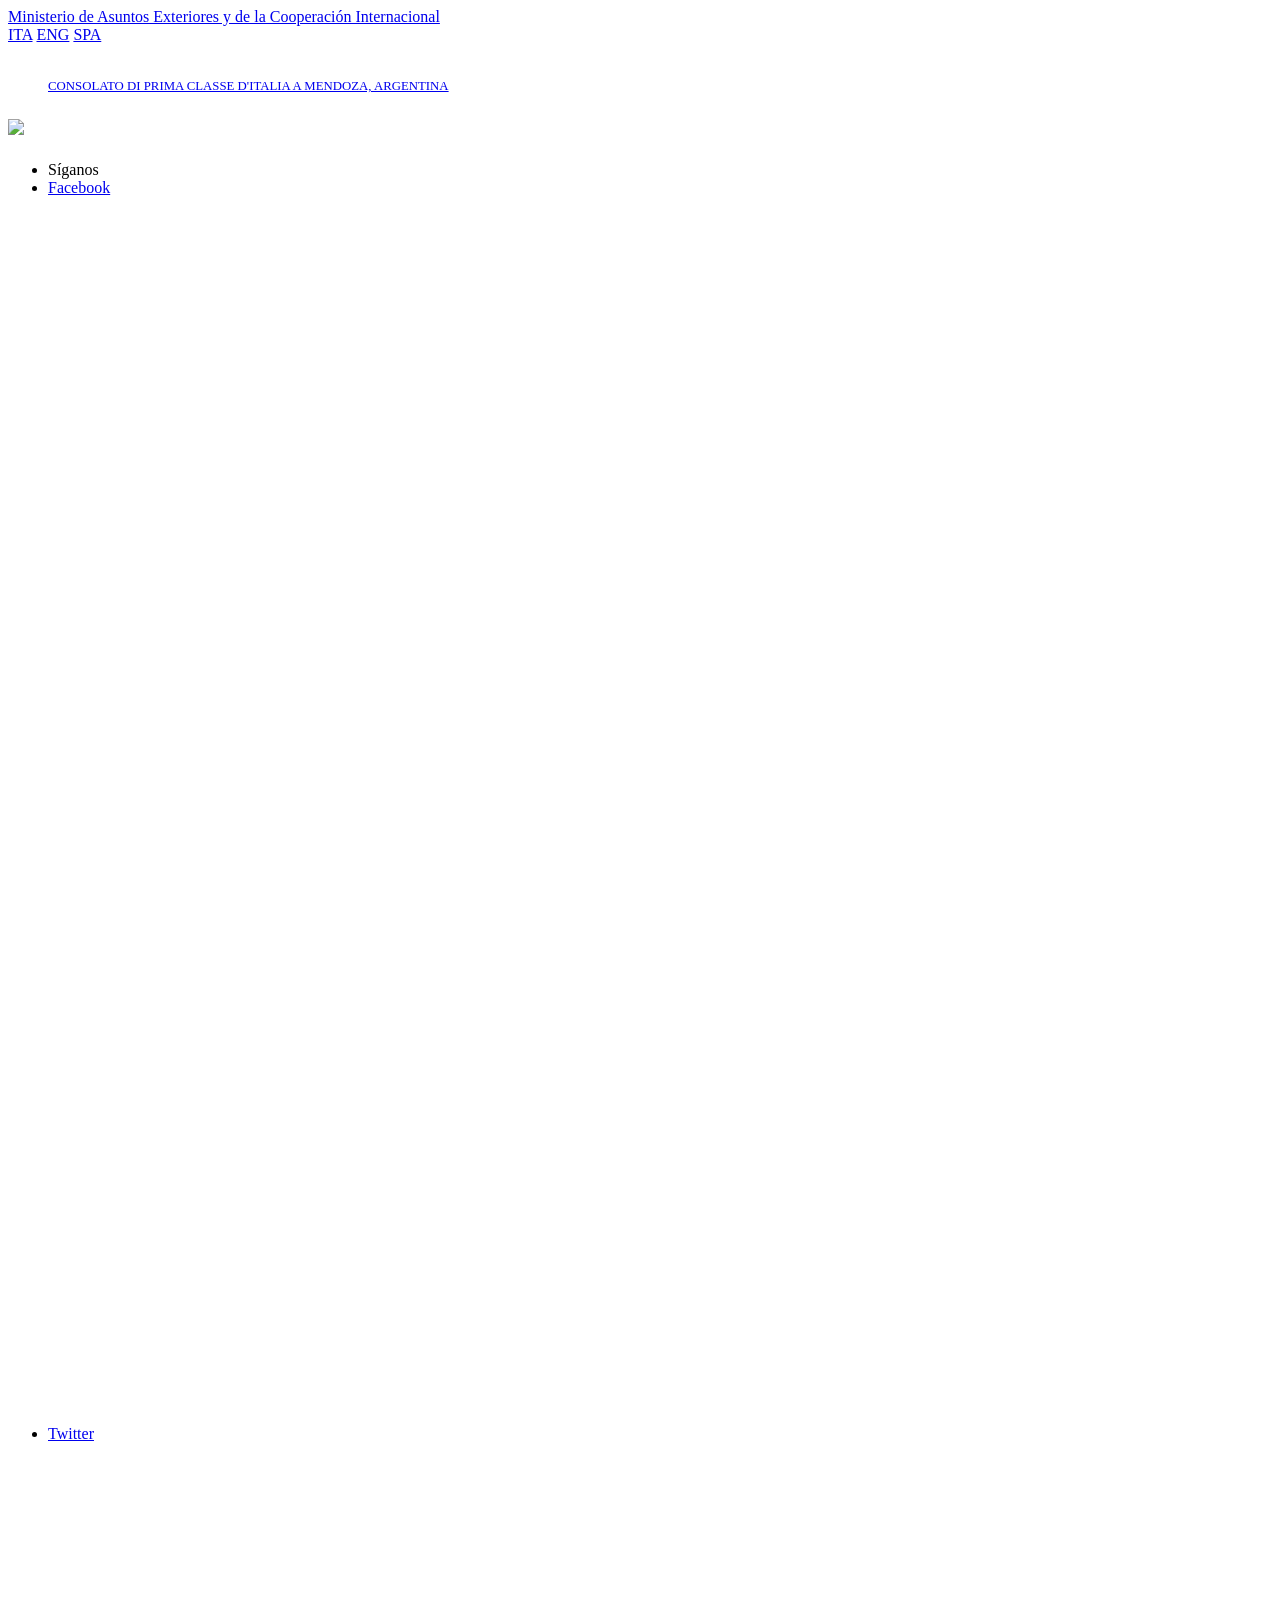
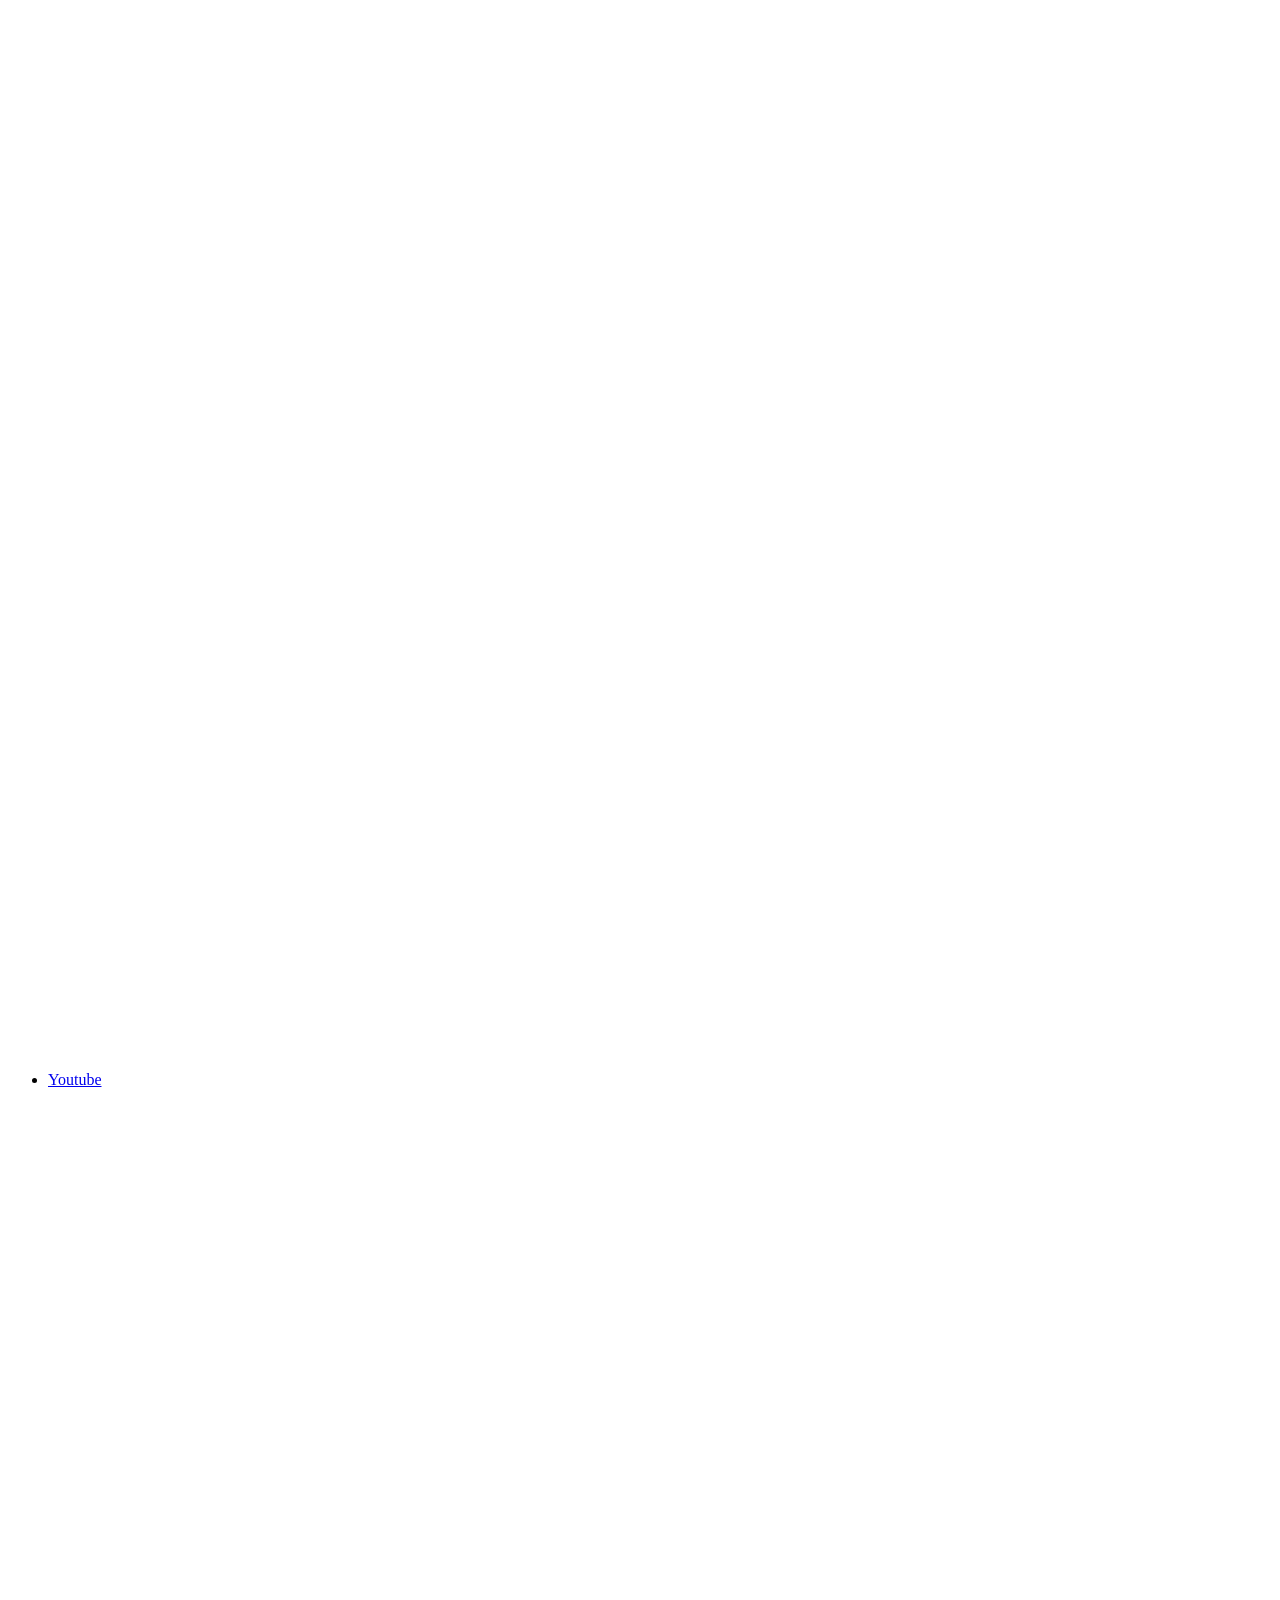
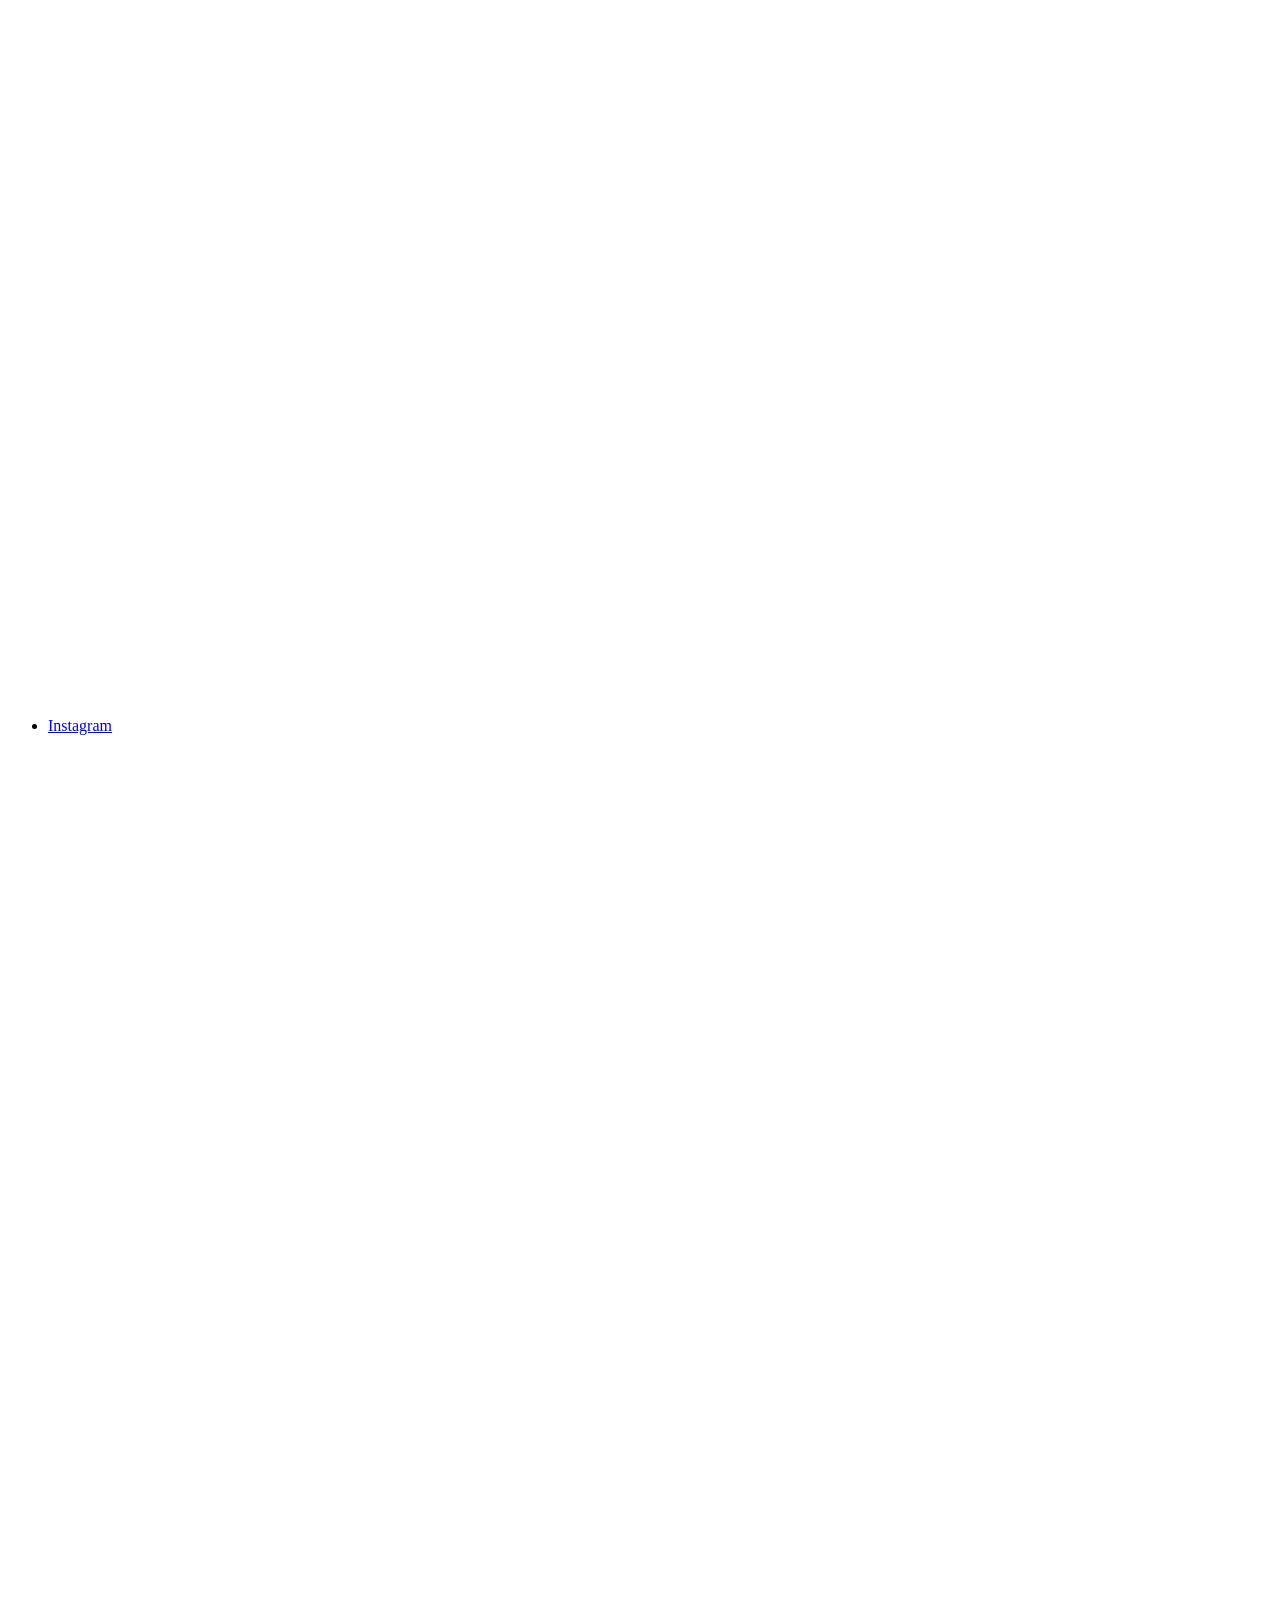
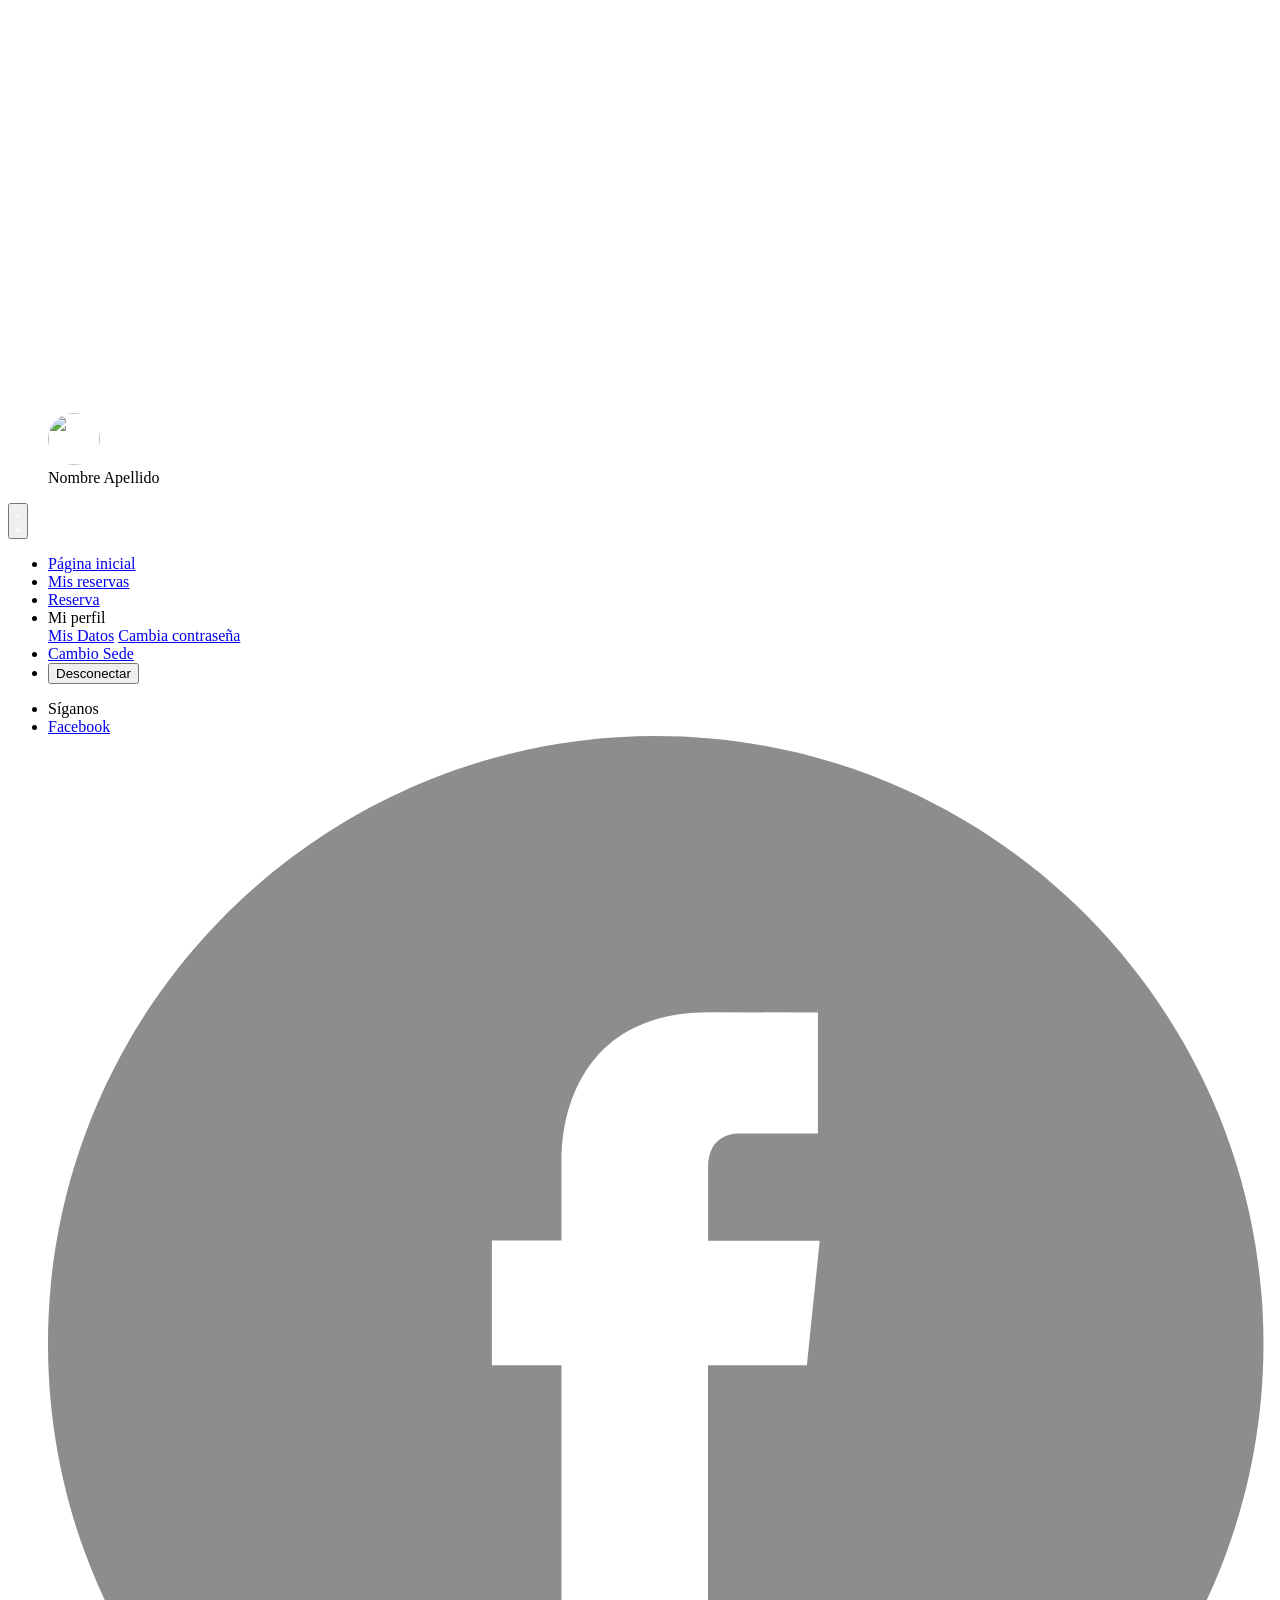
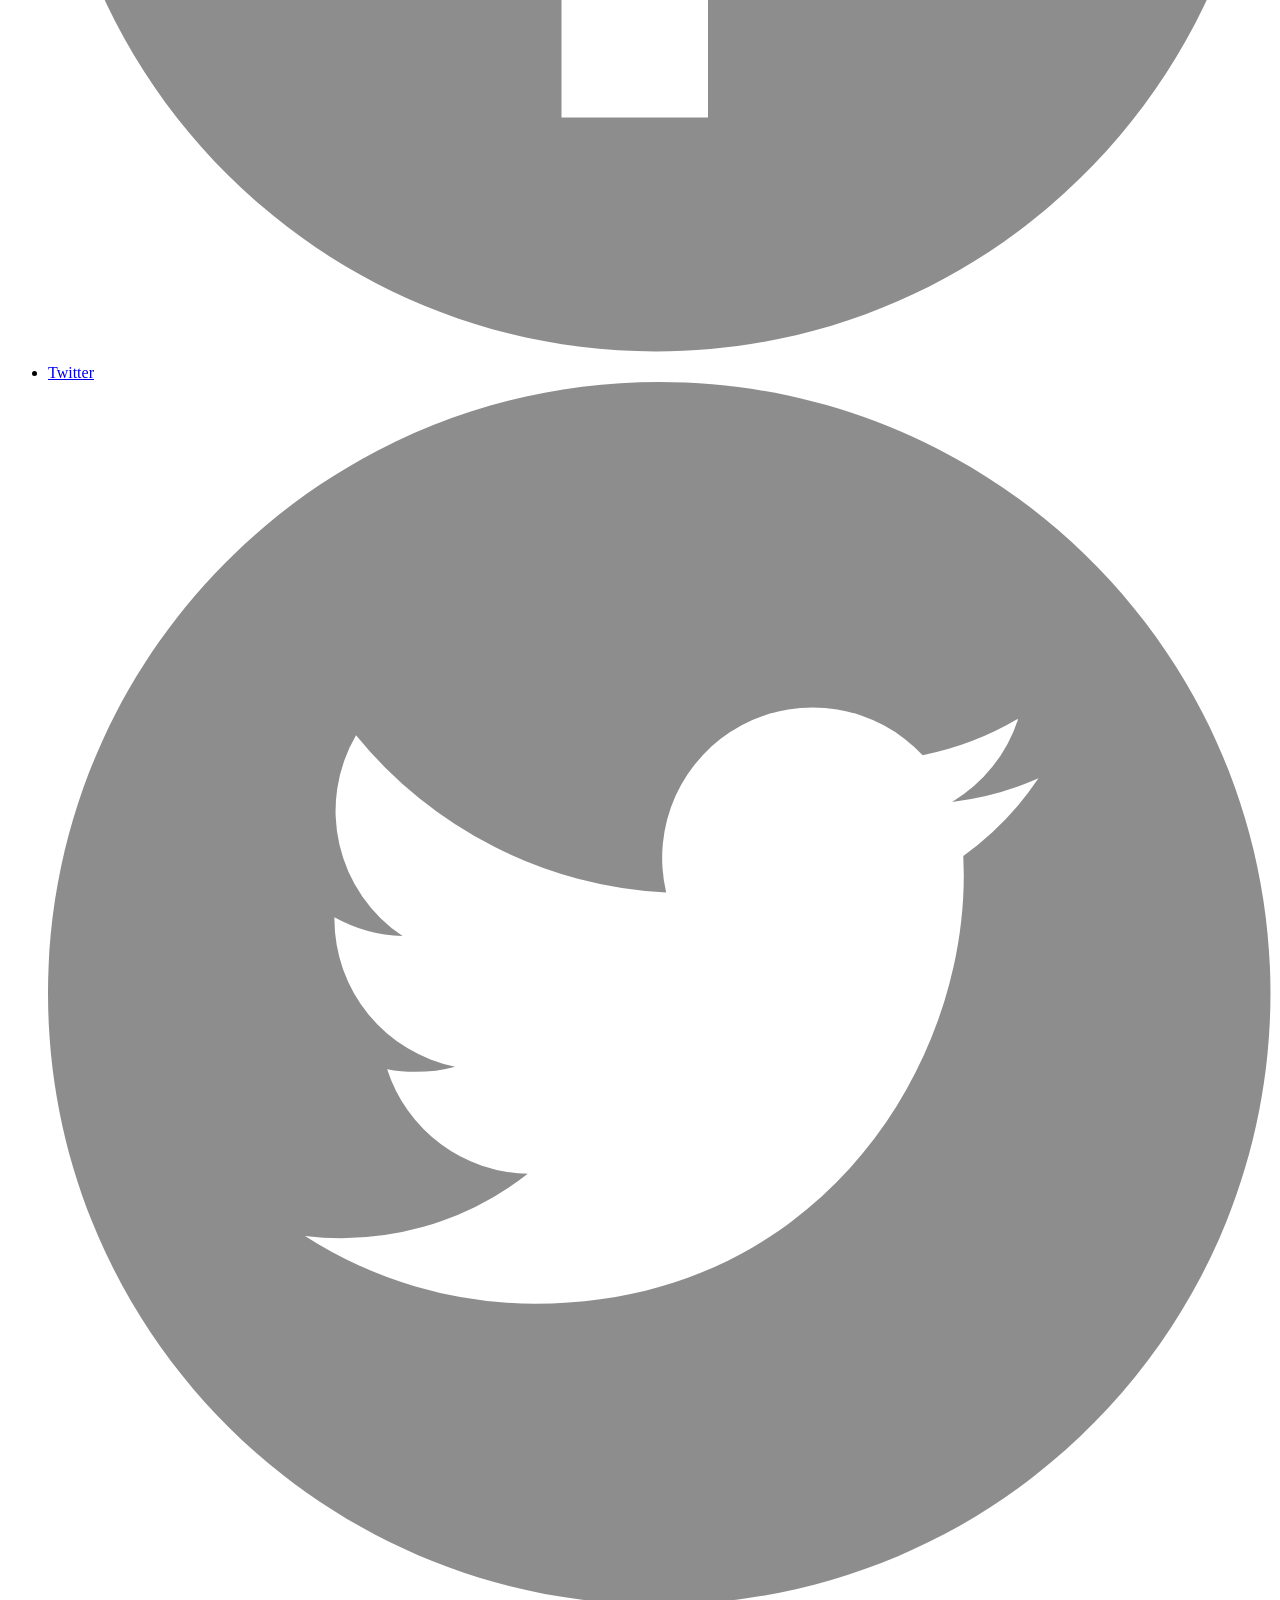
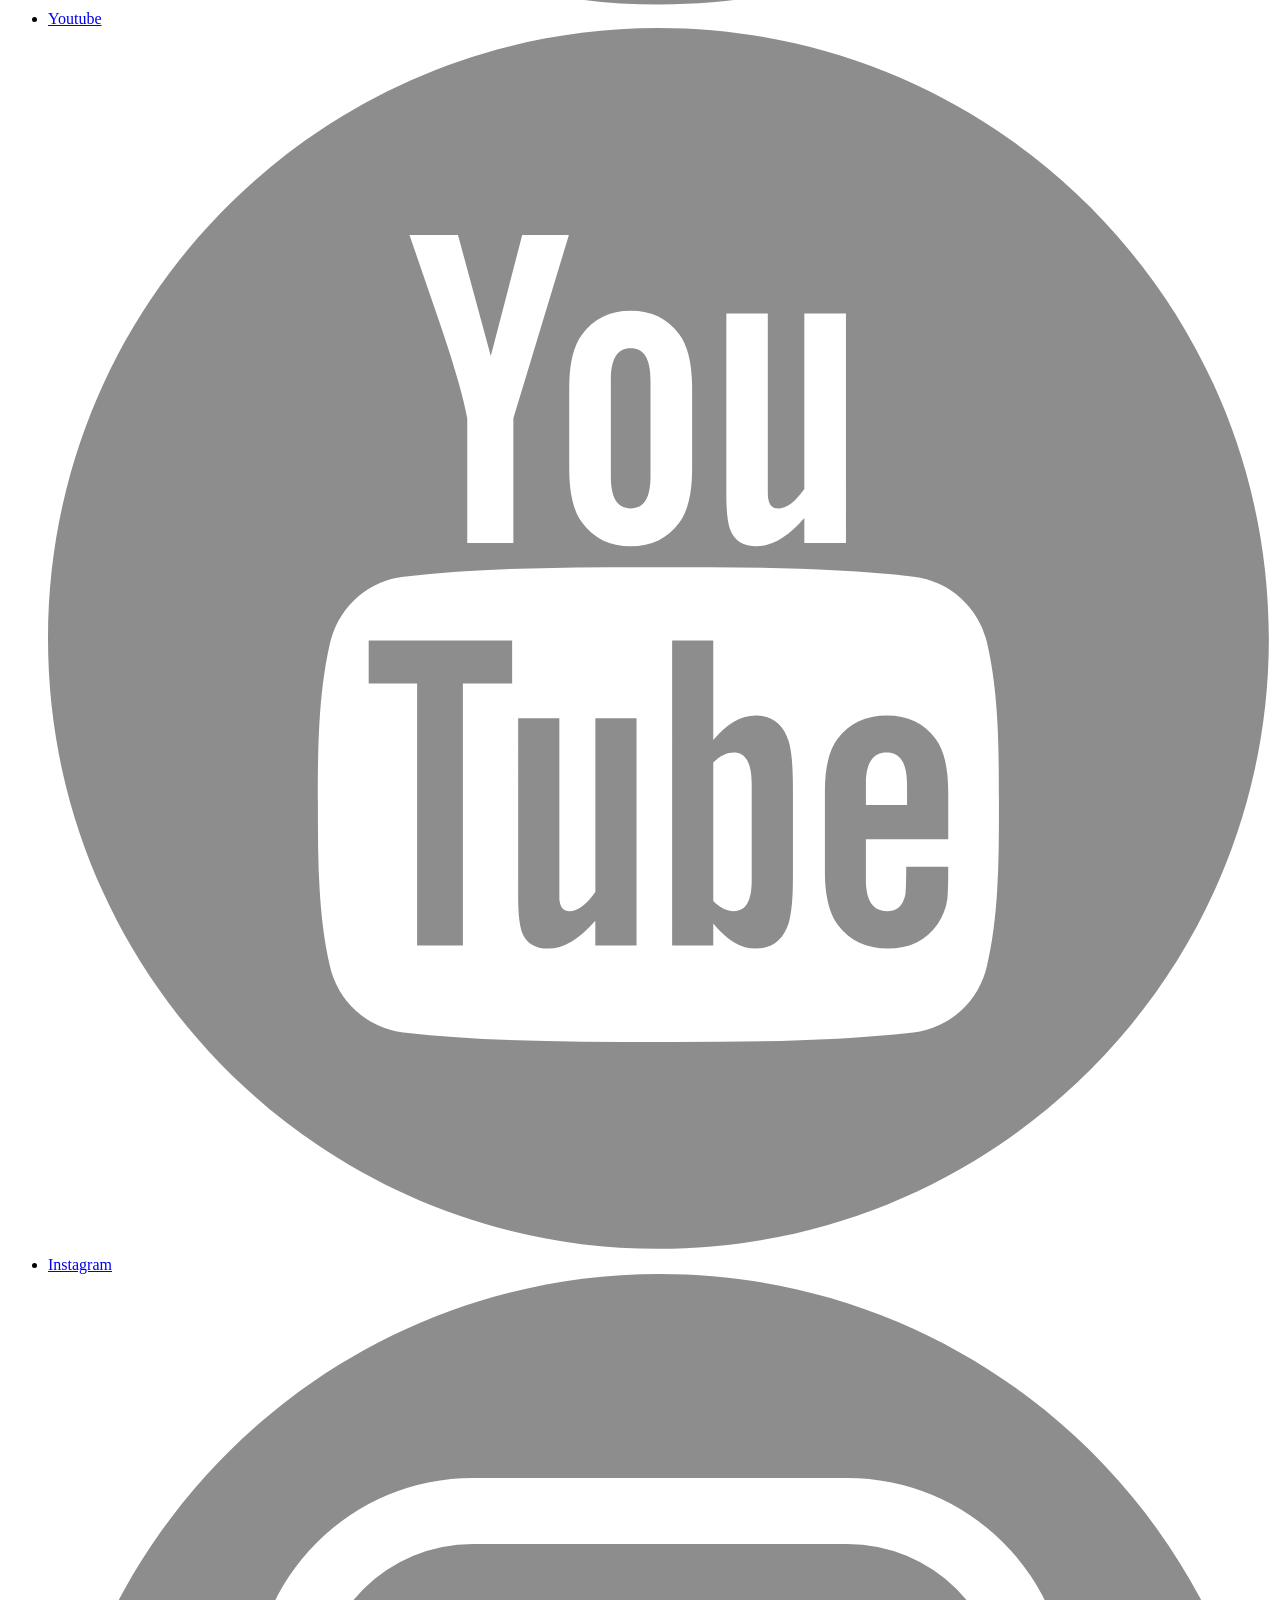
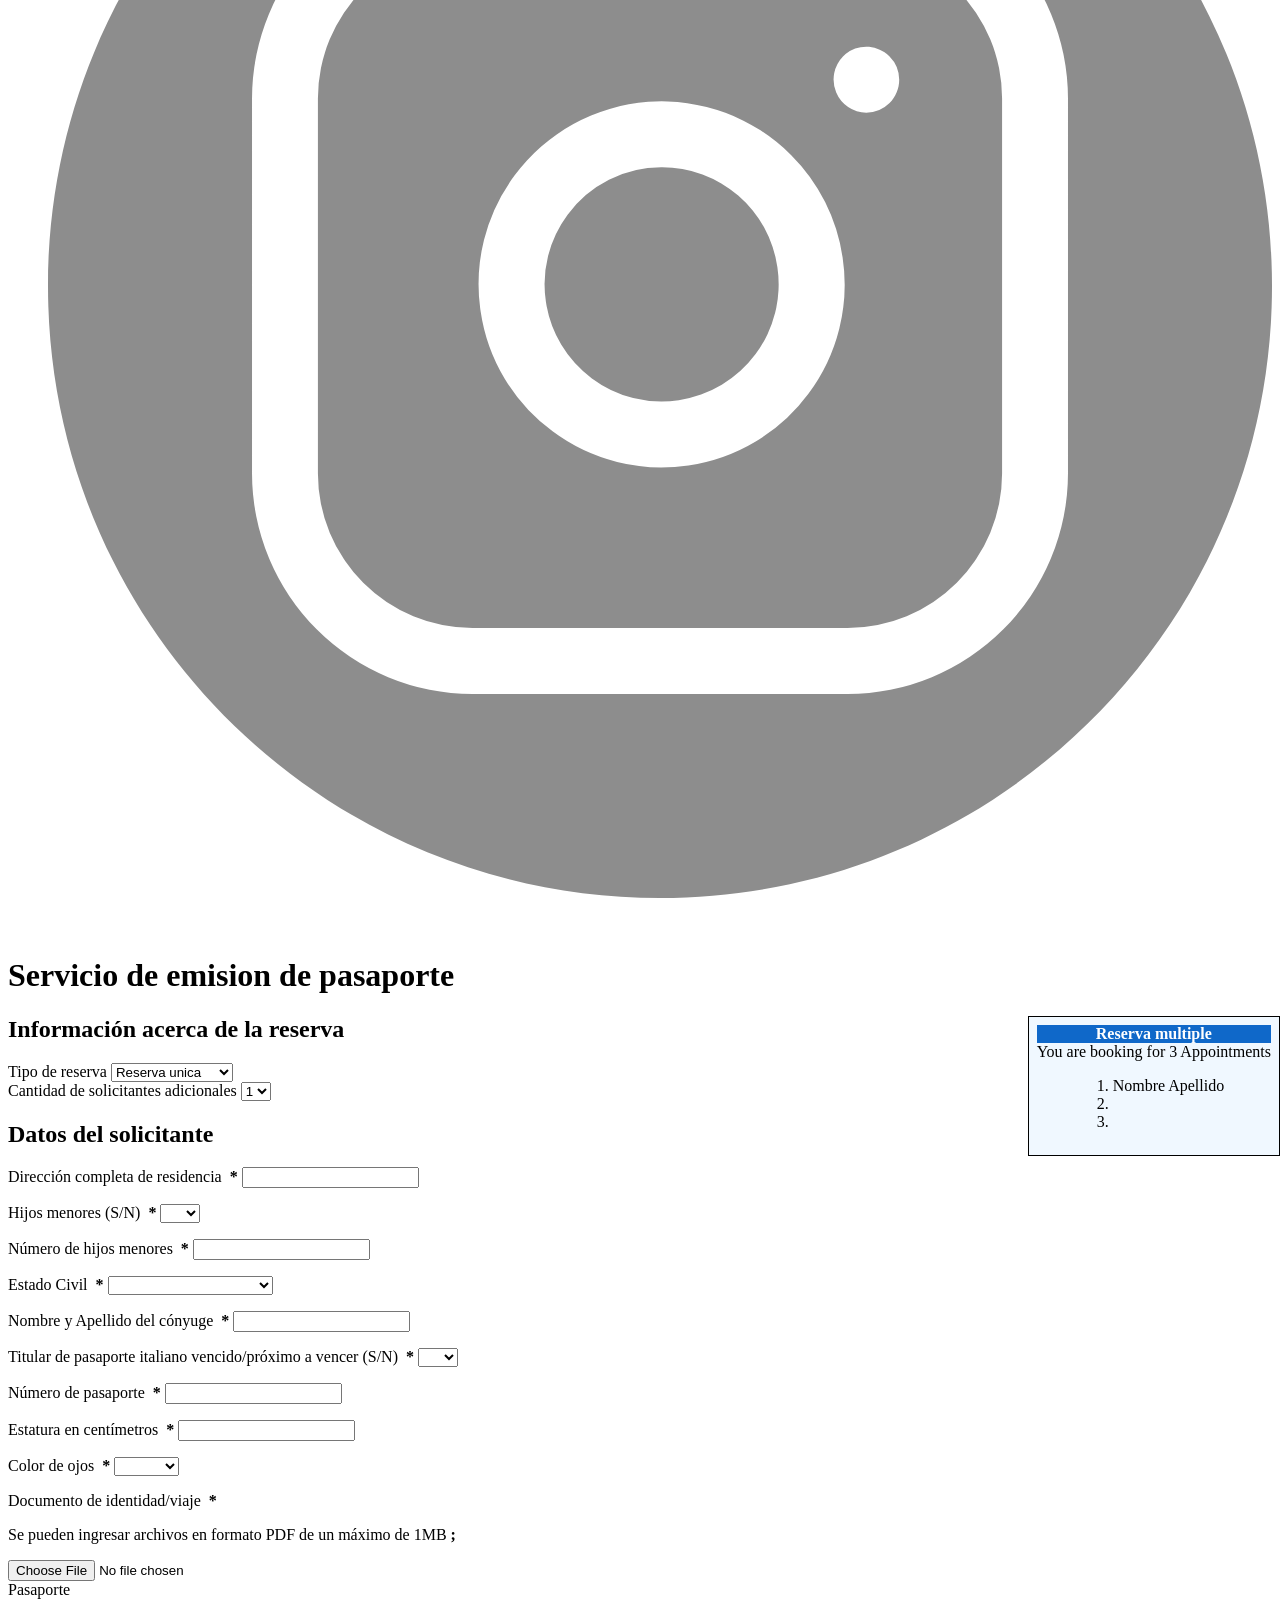
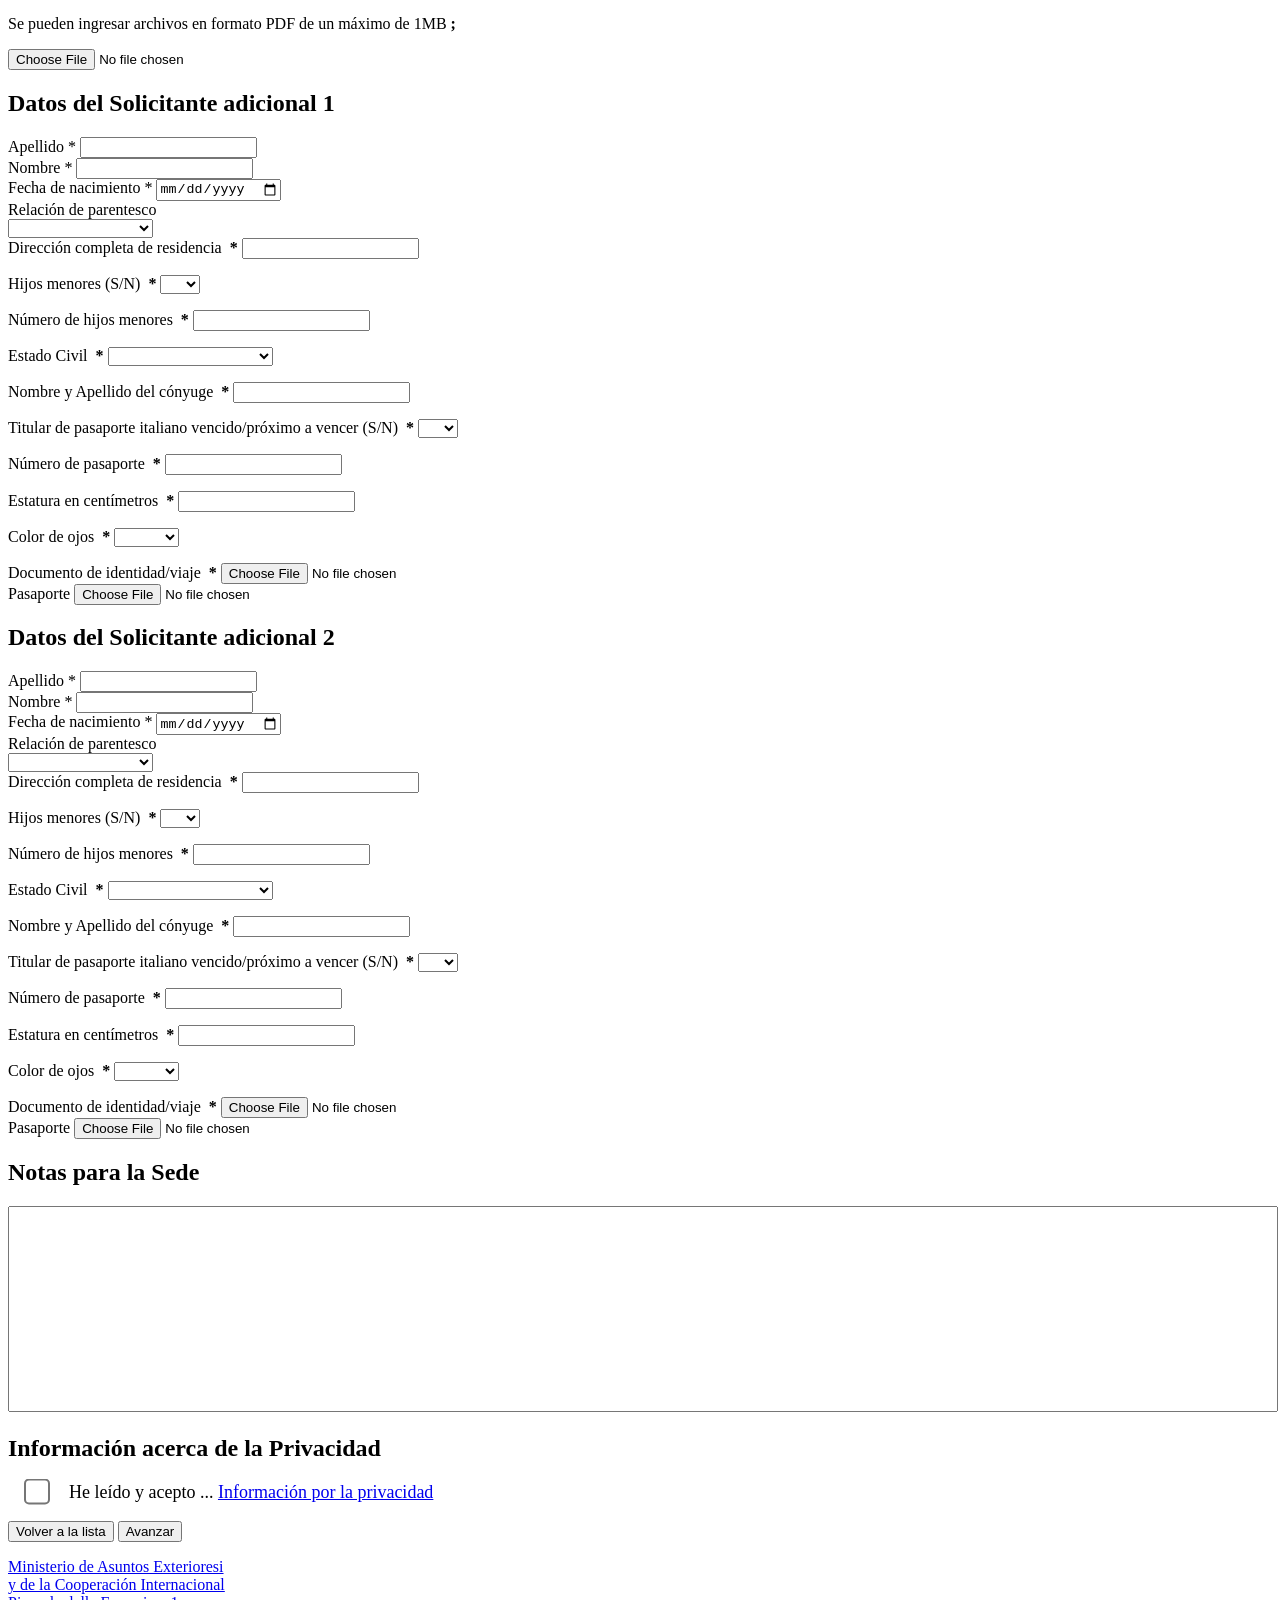
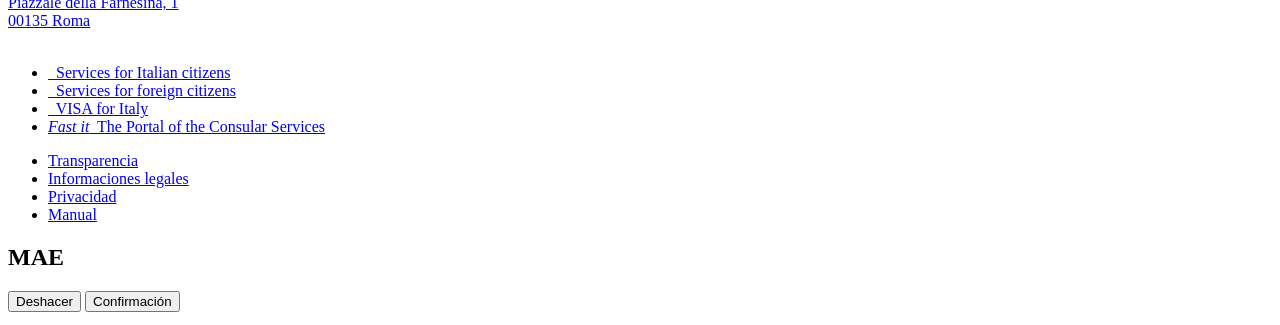
==== autofill/mdz-pasaporte.html @ 021c8c5f "Add files via upload" ====
<!DOCTYPE html>
<!-- saved from url=(0049)https://prenotami.esteri.it/Services/Booking/1193 -->
<html lang="it"><head><meta http-equiv="Content-Type" content="text/html; charset=UTF-8"><script type="text/javascript" async="" defer="" src="./Booking Prenot@mi_files/matomo.js.download"></script><script type="text/javascript" src="./Booking Prenot@mi_files/customer1.js.download"></script><script type="text/javascript" src="./Booking Prenot@mi_files/customer1.js(1).download"></script><script type="text/javascript" src="./Booking Prenot@mi_files/customer1.js(2).download" async=""></script>
    <!-- Matomo Code -->
    <script>
        var _paq = window._paq || [];
        /* tracker methods like "setCustomDimension" should be called before "trackPageView" */
        _paq.push(['trackPageView']);
        _paq.push(['enableLinkTracking']);
        (function () {
            var u = "https://ingestion.webanalytics.italia.it/";
            _paq.push(['setTrackerUrl', u + 'matomo.php']);
            _paq.push(['setSiteId', '']);
            var d = document, g = d.createElement('script'), s = d.getElementsByTagName('script')[0];
            g.type = 'text/javascript'; g.async = true; g.defer = true; g.src = u + 'matomo.js'; s.parentNode.insertBefore(g, s);
        })();
    </script>
    <!-- End Matomo Code -->

    
    <meta http-equiv="x-ua-compatible" content="ie=edge">
    <meta name="viewport" content="width=device-width, initial-scale=1.0">

    <title>Booking Prenot@mi</title>

    <link href="./Booking Prenot@mi_files/app.css" rel="stylesheet">

    <script src="./Booking Prenot@mi_files/picturefill.min.js.download"></script>

    <script src="./Booking Prenot@mi_files/lazysizes.min.js.download"></script>


    <link href="./Booking Prenot@mi_files/bootstrap-datetimepicker.min.css" rel="stylesheet">
    <link href="./Booking Prenot@mi_files/fontawesome.min.css" rel="stylesheet">
    <link href="./Booking Prenot@mi_files/solid.min.css" rel="stylesheet">
    <link href="./Booking Prenot@mi_files/Timeline.css" rel="stylesheet">
    <link href="./Booking Prenot@mi_files/Index.css" rel="stylesheet">

    <link href="./Booking Prenot@mi_files/bootstrap-select.css" rel="stylesheet">


    <script src="./Booking Prenot@mi_files/jquery"></script>

    <script src="./Booking Prenot@mi_files/bootstrap"></script>



    <script src="./Booking Prenot@mi_files/jquery-ui.min.js.download"></script>
    <script src="./Booking Prenot@mi_files/jquery.dataTables.js.download"></script>
    <script src="./Booking Prenot@mi_files/dataTables.buttons.js.download"></script>
    <script src="./Booking Prenot@mi_files/buttons.print.js.download"></script>
</head>
<body class="loggedin">
    

<style>
    .header.scrolled #profileImg {
        display: none;
    }
</style>
<header class="header">
    <nav class="top-nav">
        <div class="top-nav__container">
            <a href="https://www.esteri.it/mae/it/" target="_blank">Ministerio de Asuntos Exteriores y de la Cooperación Internacional</a>

                <div class="top-nav__languages">

                        <a class="" href="https://prenotami.esteri.it/Language/ChangeLanguage?lang=1">ITA</a>
                        <a class="" href="https://prenotami.esteri.it/Language/ChangeLanguage?lang=2">ENG</a>
                        <a class="active" href="https://prenotami.esteri.it/Language/ChangeLanguage?lang=13">SPA</a>
                        <a class="" href="https://prenotami.esteri.it/Language/ChangeLanguage"></a>

                </div>

        </div>
    </nav>

    <nav class="main-nav">
        <div class="main-nav__container">

            <div class="logo">

                <div>
                    <figure class="main-nav__avatar">
                        <img id="profileImg" src="./Booking Prenot@mi_files/logo.png" alt="" style="margin-top: -6px;">
                    <a href="https://consmendoza.esteri.it/" target="_blank">
                        <figcaption id="sede-name" style="font-size: 0.8rem; margin-top: 1px;">CONSOLATO DI PRIMA CLASSE D'ITALIA A MENDOZA, ARGENTINA</figcaption>
                    </a>
                    </figure>
                </div>


            </div>
            <h1 class="main-nav__title text-center">
                <a href="https://prenotami.esteri.it/">
                    <img src="./Booking Prenot@mi_files/prenot@mi-logo.png">
                </a>
            </h1>
            

            <ul class="main-nav__social">
                <li>
                    <span>Síganos</span>
                </li>
                <li>
                    <a href="https://www.facebook.com/ItalyMFA.it" rel="noopener noreferrer" target="_blank">
                        <span class="visuallyhidden">Facebook</span>
                        <svg viewBox="0 0 25 25">
                            <use xlink:href="#facebook"></use>
                        </svg>
                    </a>
                </li>
                <li>
                    <a href="https://twitter.com/ItalyMFA" rel="noopener noreferrer" target="_blank">
                        <span class="visuallyhidden">Twitter</span>
                        <svg viewBox="0 0 25 25">
                            <use xlink:href="#twitter"></use>
                        </svg>
                    </a>
                </li>
                <li>
                    <a href="https://www.youtube.com/user/MinisteroEsteri?gl=IT&amp;hl=it" rel="noopener noreferrer" target="_blank">
                        <span class="visuallyhidden">Youtube</span>
                        <svg viewBox="0 0 25 25">
                            <use xlink:href="#youtube"></use>
                        </svg>
                    </a>
                </li>
                <li>
                    <a href="https://www.instagram.com/italymfa/" rel="noopener noreferrer" target="_blank">
                        <span class="visuallyhidden">Instagram</span>
                        <svg viewBox="0 0 25 25">
                            <use xlink:href="#instagram"></use>
                        </svg>
                    </a>
                </li>
            </ul>
            <br>
                <div>
                    <figure class="main-nav__avatar">
                        <img id="profileImg" style="width:52px;height:52px;border-radius:50%;" src="./Booking Prenot@mi_files/Default_Profile_Image.png" alt="">
                        <figcaption>Nombre Apellido</figcaption>
                    </figure>
                </div>
            <button type="button" class="main-nav__mobile-menu">
                <svg viewBox="0 0 448 512">
                    <use xlink:href="#menu"></use>
                </svg>
                <svg viewBox="0 0 384 512">
                    <use xlink:href="#close"></use>
                </svg>
            </button>

        </div>
        <div class="main-nav__flag">
            <div class="green"></div>
            <div class="white"></div>
            <div class="red"></div>
        </div>
    </nav>
</header>

<script>
    $('.main-nav__mobile-menu').click(function () {
        $('.app-menu').toggleClass('active-scrolled');
    });

    if ($('#sede-name').html().length > 45) {
        $('#sede-name').css({ 'font-size': '0.8rem', 'margin-top': '1px' });
        $('#profileImg').css( 'margin-top', '-6px' );
    }
</script>
    <main id="main" role="main">

<script src="./Booking Prenot@mi_files/menu-add.js.download"></script>
<nav class="app-menu">

    <ul class="app-menu__menu">
            <li>
                <a href="https://prenotami.esteri.it/" id="simple" class=" element ">
                    
                    <span>Página inicial</span>
                </a>
            </li>
            <li>
                <a href="https://prenotami.esteri.it/Reservation" id="simple" class="element  ">
                    
                    <span>Mis reservas</span>
                </a>
            </li>
            <li>
                <a href="https://prenotami.esteri.it/Services" id="advanced" class="element  ">
                    
                    <span>Reserva</span>
                </a>
            </li>
            <li class="dropdown">
                <a id="profile-dropbtn" class="dropbtn  ">
                    
                    <span>Mi perfil</span>
                </a>
                <div id="profile-dropdown-container" class="dropdown-content">
                    <a href="https://prenotami.esteri.it/Manage/ChangeUserData">Mis Datos</a>
                    <a href="https://prenotami.esteri.it/Manage/ChangePassword">Cambia contraseña</a>
                </div>
            </li>
            <li>
                <a href="https://prenotami.esteri.it/Relocation" id="testo" class="element  ">
                    
                    <span>Cambio Sede</span>
                </a>
            </li>
            <li>
<form action="https://prenotami.esteri.it/Account/LogOff" id="logoutForm" method="post">                    <button type="submit">
                        
                        <span>Desconectar</span>
                    </button>
</form>            </li>
    </ul>
    <ul class="app-menu__social">
        <li>
            <span>Síganos</span>
        </li>
        <li>
            <a href="https://www.facebook.com/ItalyMFA.it" target="_blank" rel="noopener noreferrer">
                <span class="visuallyhidden">Facebook</span>
                <svg viewBox="0 0 25 25" xmlns:xlink="http://www.w3.org/1999/xlink">
                    <path fill="#8d8d8d" fill-rule="nonzero" d="M12.413 0C5.568 0 0 5.569 0 12.413s5.569 12.413 12.413 12.413 12.413-5.569 12.413-12.413C24.826 5.568 19.258 0 12.413 0zM15.5 12.85h-2.02v7.198h-2.992V12.85H9.066v-2.544h1.422V8.661c0-1.179.56-3.02 3.02-3.02l2.218.008v2.47h-1.61c-.262 0-.634.13-.634.693v1.495h2.28L15.5 12.85z"></path>
                </svg>
            </a>
        </li>
        <li>
            <a href="https://twitter.com/ItalyMFA" target="_blank" rel="noopener noreferrer">
                <span class="visuallyhidden">Twitter</span>
                <svg viewBox="0 0 25 25" xmlns:xlink="http://www.w3.org/1999/xlink">
                    <path fill="#8d8d8d" fill-rule="nonzero" d="M12.484 0C5.59 0 0 5.59 0 12.484 0 19.38 5.59 24.97 12.484 24.97c6.895 0 12.485-5.59 12.485-12.485C24.969 5.588 19.379 0 12.484 0zm6.211 9.682l.01.398c0 4.063-3.092 8.745-8.746 8.745a8.699 8.699 0 0 1-4.71-1.381 6.168 6.168 0 0 0 4.55-1.272 3.079 3.079 0 0 1-2.872-2.135c.19.036.38.053.58.053.28 0 .552-.036.81-.106a3.077 3.077 0 0 1-2.467-3.013v-.04a3.07 3.07 0 0 0 1.392.386 3.073 3.073 0 0 1-.951-4.103 8.723 8.723 0 0 0 6.335 3.212 3.074 3.074 0 0 1 5.239-2.803 6.224 6.224 0 0 0 1.952-.746 3.082 3.082 0 0 1-1.351 1.701 6.162 6.162 0 0 0 1.765-.483 6.213 6.213 0 0 1-1.536 1.587z"></path>
                </svg>
            </a>
        </li>
        <li>
            <a href="https://www.youtube.com/user/MinisteroEsteri?gl=IT&amp;hl=it" target="_blank" rel="noopener noreferrer">
                <span class="visuallyhidden">Youtube</span>
                <svg viewBox="0 0 25 25" xmlns:xlink="http://www.w3.org/1999/xlink">
                    <g fill="#8d8d8d" fill-rule="nonzero">
                        <path d="M6.55 13.388h.989v5.35h.935v-5.35H9.48v-.876H6.55zM14.458 14.042c-.31 0-.598.17-.87.503v-2.033h-.84v6.227h.84v-.45c.282.347.57.514.87.514.334 0 .56-.176.671-.522.057-.197.086-.505.086-.935V15.5c0-.44-.03-.746-.086-.933-.112-.348-.337-.524-.671-.524zm-.085 3.37c0 .42-.122.626-.365.626-.138 0-.279-.066-.42-.207v-2.827c.141-.14.282-.205.42-.205.242 0 .365.215.365.633v1.98zM11.18 17.645c-.187.263-.363.393-.532.393-.112 0-.176-.066-.197-.197-.007-.027-.007-.13-.007-.326v-3.416h-.841v3.668c0 .328.028.55.074.69.084.235.271.346.542.346.31 0 .626-.187.96-.57v.506h.842v-4.64h-.841v3.546zM11.901 9.813c.274 0 .405-.217.405-.651V7.19c0-.434-.131-.65-.405-.65s-.405.216-.405.65v1.972c0 .434.131.65.405.65z"></path>
                        <path d="M12.468 0C5.582 0 0 5.582 0 12.468s5.582 12.468 12.468 12.468 12.468-5.582 12.468-12.468S19.354 0 12.468 0zm1.387 5.832h.847v3.452c0 .199 0 .302.01.33.019.132.086.199.2.199.17 0 .348-.132.536-.398V5.832h.85v4.688h-.85v-.511c-.338.388-.66.576-.97.576-.274 0-.463-.111-.548-.349-.047-.142-.075-.366-.075-.697V5.832zM10.646 7.36c0-.5.085-.867.266-1.104.235-.32.566-.481.99-.481.425 0 .755.16.99.48.178.238.264.604.264 1.105v1.642c0 .499-.086.868-.264 1.103-.235.32-.565.48-.99.48-.424 0-.755-.16-.99-.48-.18-.235-.266-.604-.266-1.103V7.36zM8.374 4.23l.67 2.47.642-2.47h.953L9.505 7.972v2.548h-.942V7.972c-.085-.451-.274-1.113-.576-1.99-.198-.584-.405-1.17-.604-1.753h.991zm10.806 14.92a1.758 1.758 0 0 1-1.503 1.366c-1.726.193-3.47.194-5.21.193-1.738 0-3.484 0-5.209-.193a1.756 1.756 0 0 1-1.503-1.367c-.242-1.053-.242-2.203-.242-3.288s.003-2.235.245-3.288c.17-.74.775-1.286 1.503-1.367 1.725-.193 3.47-.194 5.21-.193 1.737 0 3.483 0 5.208.193a1.758 1.758 0 0 1 1.504 1.367c.242 1.053.24 2.203.24 3.288s0 2.235-.243 3.288z"></path>
                        <path d="M17.135 14.042c-.43 0-.764.158-1.007.476-.178.235-.26.597-.26 1.093v1.625c0 .493.092.859.27 1.091.243.317.578.475 1.018.475.44 0 .784-.166 1.016-.503.102-.149.169-.317.197-.504.008-.084.018-.27.018-.541v-.123h-.858c0 .337-.01.524-.018.57-.048.225-.169.337-.376.337-.289 0-.43-.215-.43-.644v-.823h1.682v-.96c0-.496-.084-.859-.26-1.094-.235-.316-.57-.475-.992-.475zm.411 1.83h-.84v-.43c0-.428.14-.643.422-.643.278 0 .418.215.418.644v.429z"></path>
                    </g>
                </svg>
            </a>
        </li>
        <li>
            <a href="https://www.instagram.com/italymfa/" target="_blank" rel="noopener noreferrer">
                <span class="visuallyhidden">Instagram</span>
                <svg viewBox="0 0 25 25" xmlns:xlink="http://www.w3.org/1999/xlink">
                    <path fill="#8d8d8d" fill-rule="evenodd" d="M12.5 25C19.404 25 25 19.404 25 12.5S19.404 0 12.5 0 0 5.596 0 12.5 5.596 25 12.5 25zm3.83-20.833H8.67A4.508 4.508 0 0 0 4.167 8.67v7.66a4.508 4.508 0 0 0 4.503 4.503h7.66a4.508 4.508 0 0 0 4.503-4.503V8.67a4.508 4.508 0 0 0-4.503-4.503zm3.157 12.163a3.16 3.16 0 0 1-3.157 3.157H8.67a3.16 3.16 0 0 1-3.157-3.157V8.67A3.16 3.16 0 0 1 8.67 5.513h7.66a3.16 3.16 0 0 1 3.157 3.157v7.66zm-3.257-4.411a3.711 3.711 0 0 0-1.054-2.095 3.735 3.735 0 0 0-5.644.416 3.713 3.713 0 0 0-.696 2.775 3.713 3.713 0 0 0 1.47 2.454 3.71 3.71 0 0 0 2.775.695 3.713 3.713 0 0 0 2.454-1.47 3.713 3.713 0 0 0 .695-2.775zm-3.346 2.913a2.375 2.375 0 0 1-1.775-.445 2.375 2.375 0 0 1-.94-1.57 2.375 2.375 0 0 1 .444-1.774 2.375 2.375 0 0 1 1.92-.967 2.377 2.377 0 0 1 2.365 2.04 2.393 2.393 0 0 1-2.014 2.716zm4.305-7.021a.678.678 0 0 1 .197.476c0 .177-.072.35-.197.476a.678.678 0 0 1-.476.197.678.678 0 0 1-.476-1.15.678.678 0 0 1 .476-.196c.177 0 .35.072.476.197z"></path>
                </svg>
            </a>
        </li>
    </ul><br>
</nav>

        

<link href="./Booking Prenot@mi_files/bootstrap-datetimepicker.min.css" rel="stylesheet">
<link href="./Booking Prenot@mi_files/jquery-confirm.css" rel="stylesheet">
<script src="./Booking Prenot@mi_files/jquery-confirm.js.download"></script>



<style type="text/css">
    .footing-container div:not(.grecaptcha-badge) {
        display: inline-block;
    }

    .riepilogoPrenotazione {
        border: 1px solid black;
        padding: 8px;
        background-color: aliceblue;
        position: absolute;
        right: 0px;
    }

        .riepilogoPrenotazione ul {
            margin-left: 1.25rem;
            list-style-type: decimal;
            list-style-position: inside;
        }
        .riepilogoPrenotazione #divTitolo {
            text-align: center;
            font-weight: bold;
            background-color: #0f68c9;
            color: white;
        }

    @media only screen and (max-width: 768px) {
        .riepilogoPrenotazione {
            border: 1px solid black;
            padding: 8px;
            background-color: aliceblue;
            position: relative;
            right: 0px;
        }
    }
</style>


<form action="https://prenotami.esteri.it/Services/Booking/1193" enctype="multipart/form-data" id="bookingForm" method="post">    <link href="./Booking Prenot@mi_files/Site.css" rel="stylesheet">
    <div class="container" id="div-container">

        <h1 class="heading-container" id="ServizioDescrizione">Servicio de emision de pasaporte</h1>
        <input id="hiddenServizioDesc" name="ServizioDescrizione" type="hidden" value="Servicio de emision de pasaporte">
        <input data-val="true" data-val-required="The MessaggioRassicuranteWaitingList field is required." id="MessaggioRassicuranteWaitingList" name="MessaggioRassicuranteWaitingList" type="hidden" value="False">
        <input data-val="true" data-val-required="The isWaitingListEnabled field is required." id="isWaitingListEnabled" name="isWaitingListEnabled" type="hidden" value="False">
        
        
        <div id="divRiepilogoPrenotazione" class="riepilogoPrenotazione" style=""><div id="divTitolo">Reserva multiple</div><div id="divDettaglio">

 You are booking for  3 Appointments</div><div id="divAppuntamenti"><ul>
<li>Nombre Apellido</li>
<li> </li>
<li> </li></ul></div></div>
        <div>
            <h2>Información acerca de la reserva</h2>

            <div id="typeofbooking">
                <input data-val="true" data-val-number="The field IDServizioConsolare must be a number." data-val-required="The IDServizioConsolare field is required." id="IDServizioConsolare" name="IDServizioConsolare" type="hidden" value="2">
                <input data-val="true" data-val-number="The field IDServizioErogato must be a number." data-val-required="The IDServizioErogato field is required." id="IDServizioErogato" name="IDServizioErogato" type="hidden" value="1193">
                <label>Tipo de reserva</label>
                <select id="typeofbookingddl"><option value="1">Reserva unica</option><option value="2">Reserva multiple</option></select>
                <input data-val="true" data-val-number="The field IdTipoPrenotazione must be a number." data-val-required="The IdTipoPrenotazione field is required." id="hiddenTipoPrenotazione" name="IdTipoPrenotazione" type="hidden" value="2">
                <input data-val="true" data-val-number="The field NumMaxAccompagnatori must be a number." data-val-required="The NumMaxAccompagnatori field is required." id="hiddenNumMax" name="NumMaxAccompagnatori" type="hidden" value="5">



            </div>
            <div id="numberOfCompanions" style="">
                <label>Cantidad de solicitantes adicionales</label>
                <select id="ddlnumberofcompanions">
                        <option value="1"> 1 </option>
                        <option value="2"> 2 </option>
                        <option value="3"> 3 </option>
                        <option value="4"> 4 </option>
                        <option value="5"> 5 </option>
                </select>
                <input data-val="true" data-val-number="The field NumAccompagnatoriSelected must be a number." data-val-required="The NumAccompagnatoriSelected field is required." id="numAccSelected" name="NumAccompagnatoriSelected" type="hidden" value="2">
            </div>

            <div id="infoapplicant" style="">
                <h2>Datos del solicitante</h2>
                        <div id="datoaddizionale_0">
                            <label id="addizionale">
                                Dirección completa de residencia &nbsp;<b>*</b>                            </label>
                            <input id="DatiAddizionaliPrenotante_0___Descrizione" name="DatiAddizionaliPrenotante[0]._Descrizione" type="hidden" value="Dirección completa de residencia">
                        <input id="DatiAddizionaliPrenotante_0___testo" maxlength="100" name="DatiAddizionaliPrenotante[0]._testo" onchange="ControlloTesto(this)" type="text" value=""><input data-val="true" data-val-required="The _Obbligatorio field is required." id="DatiAddizionaliPrenotante_0___Obbligatorio" name="DatiAddizionaliPrenotante[0]._Obbligatorio" type="hidden" value="True"><div><p><span class="field-validation-valid" data-valmsg-for="addizionale_0" data-valmsg-replace="true" style="color:red"></span></p> <p><span class="field-validation-valid" data-valmsg-for="addizionaleRegEx_0" data-valmsg-replace="true" style="color:red"></span></p> </div></div>
<input data-val="true" data-val-number="The field _Id must be a number." data-val-required="The _Id field is required." id="hiddenId0" name="DatiAddizionaliPrenotante[0]._Id" type="hidden" value="36981"><input data-val="true" data-val-number="The field IDTipoDatoAddizionale must be a number." data-val-required="The IDTipoDatoAddizionale field is required." id="hiddenIdDatoADD_0" name="DatiAddizionaliPrenotante[0]._TipoDatoAddizionale.IDTipoDatoAddizionale" type="hidden" value="25"><input data-val="true" data-val-number="The field IDTipoControllo must be a number." data-val-required="The IDTipoControllo field is required." id="hiddenCodDatoAdd_0" name="DatiAddizionaliPrenotante[0]._TipoDatoAddizionale.IDTipoControllo" type="hidden" value="2"><input id="hiddenRegEx_0" name="DatiAddizionaliPrenotante[0]._TipoDatoAddizionale.RegEx" type="hidden" value="">                        <div id="datoaddizionale_1">
                            <label id="addizionale">
                                Hijos menores (S/N) &nbsp;<b>*</b>                            </label>
                            <input id="DatiAddizionaliPrenotante_1___Descrizione" name="DatiAddizionaliPrenotante[1]._Descrizione" type="hidden" value="Hijos menores (S/N)">
                        <select id="ddls_1" data-index="1" onchange="ControloSelect(this)"><option value="0"> </option><option value="11">Si</option><option value="12">No</option></select><input data-val="true" data-val-required="The _Obbligatorio field is required." id="DatiAddizionaliPrenotante_1___Obbligatorio" name="DatiAddizionaliPrenotante[1]._Obbligatorio" type="hidden" value="True"><div><p><span class="field-validation-valid" data-valmsg-for="addizionale_1" data-valmsg-replace="true" style="color:red"></span></p> <p><span class="field-validation-valid" data-valmsg-for="addizionaleRegEx_1" data-valmsg-replace="true" style="color:red"></span></p> </div></div>
<input data-val="true" data-val-number="The field _Id must be a number." data-val-required="The _Id field is required." id="hiddenId1" name="DatiAddizionaliPrenotante[1]._Id" type="hidden" value="36982"><input data-val="true" data-val-number="The field IDTipoDatoAddizionale must be a number." data-val-required="The IDTipoDatoAddizionale field is required." id="hiddenIdDatoADD_1" name="DatiAddizionaliPrenotante[1]._TipoDatoAddizionale.IDTipoDatoAddizionale" type="hidden" value="11"><input data-val="true" data-val-number="The field IDTipoControllo must be a number." data-val-required="The IDTipoControllo field is required." id="hiddenCodDatoAdd_1" name="DatiAddizionaliPrenotante[1]._TipoDatoAddizionale.IDTipoControllo" type="hidden" value="3"><input id="hiddenRegEx_1" name="DatiAddizionaliPrenotante[1]._TipoDatoAddizionale.RegEx" type="hidden" value="">                        <div id="datoaddizionale_2">
                            <label id="addizionale">
                                Número de hijos menores &nbsp;<b>*</b>                            </label>
                            <input id="DatiAddizionaliPrenotante_2___Descrizione" name="DatiAddizionaliPrenotante[2]._Descrizione" type="hidden" value="Número de hijos menores">
                        <input id="DatiAddizionaliPrenotante_2___testo" maxlength="100" name="DatiAddizionaliPrenotante[2]._testo" onchange="ControlloTesto(this)" type="text" value=""><input data-val="true" data-val-required="The _Obbligatorio field is required." id="DatiAddizionaliPrenotante_2___Obbligatorio" name="DatiAddizionaliPrenotante[2]._Obbligatorio" type="hidden" value="True"><div><p><span class="field-validation-valid" data-valmsg-for="addizionale_2" data-valmsg-replace="true" style="color:red"></span></p> <p><span class="field-validation-valid" data-valmsg-for="addizionaleRegEx_2" data-valmsg-replace="true" style="color:red"></span></p> </div></div>
<input data-val="true" data-val-number="The field _Id must be a number." data-val-required="The _Id field is required." id="hiddenId2" name="DatiAddizionaliPrenotante[2]._Id" type="hidden" value="36983"><input data-val="true" data-val-number="The field IDTipoDatoAddizionale must be a number." data-val-required="The IDTipoDatoAddizionale field is required." id="hiddenIdDatoADD_2" name="DatiAddizionaliPrenotante[2]._TipoDatoAddizionale.IDTipoDatoAddizionale" type="hidden" value="12"><input data-val="true" data-val-number="The field IDTipoControllo must be a number." data-val-required="The IDTipoControllo field is required." id="hiddenCodDatoAdd_2" name="DatiAddizionaliPrenotante[2]._TipoDatoAddizionale.IDTipoControllo" type="hidden" value="2"><input id="hiddenRegEx_2" name="DatiAddizionaliPrenotante[2]._TipoDatoAddizionale.RegEx" type="hidden" value="">                        <div id="datoaddizionale_3">
                            <label id="addizionale">
                                Estado Civil &nbsp;<b>*</b>                            </label>
                            <input id="DatiAddizionaliPrenotante_3___Descrizione" name="DatiAddizionaliPrenotante[3]._Descrizione" type="hidden" value="Estado Civil">
                        <select id="ddls_3" data-index="3" onchange="ControloSelect(this)"><option value="0"> </option><option value="13">Casado/a</option><option value="14">Divorciado/a</option><option value="15">Viudo/a</option><option value="16">Soltero/a</option><option value="17">Separado/a</option><option value="18">Unido/a civilmente</option><option value="19">Separado/a de Un. Civ.</option><option value="20">Divorciado/a de Un. Civ.</option><option value="21">Viudo/a de Un. Civ.</option></select><input data-val="true" data-val-required="The _Obbligatorio field is required." id="DatiAddizionaliPrenotante_3___Obbligatorio" name="DatiAddizionaliPrenotante[3]._Obbligatorio" type="hidden" value="True"><div><p><span class="field-validation-valid" data-valmsg-for="addizionale_3" data-valmsg-replace="true" style="color:red"></span></p> <p><span class="field-validation-valid" data-valmsg-for="addizionaleRegEx_3" data-valmsg-replace="true" style="color:red"></span></p> </div></div>
<input data-val="true" data-val-number="The field _Id must be a number." data-val-required="The _Id field is required." id="hiddenId3" name="DatiAddizionaliPrenotante[3]._Id" type="hidden" value="36984"><input data-val="true" data-val-number="The field IDTipoDatoAddizionale must be a number." data-val-required="The IDTipoDatoAddizionale field is required." id="hiddenIdDatoADD_3" name="DatiAddizionaliPrenotante[3]._TipoDatoAddizionale.IDTipoDatoAddizionale" type="hidden" value="17"><input data-val="true" data-val-number="The field IDTipoControllo must be a number." data-val-required="The IDTipoControllo field is required." id="hiddenCodDatoAdd_3" name="DatiAddizionaliPrenotante[3]._TipoDatoAddizionale.IDTipoControllo" type="hidden" value="3"><input id="hiddenRegEx_3" name="DatiAddizionaliPrenotante[3]._TipoDatoAddizionale.RegEx" type="hidden" value="">                        <div id="datoaddizionale_4">
                            <label id="addizionale">
                                Nombre y Apellido del cónyuge &nbsp;<b>*</b>                            </label>
                            <input id="DatiAddizionaliPrenotante_4___Descrizione" name="DatiAddizionaliPrenotante[4]._Descrizione" type="hidden" value="Nombre y Apellido del cónyuge">
                        <input id="DatiAddizionaliPrenotante_4___testo" maxlength="100" name="DatiAddizionaliPrenotante[4]._testo" onchange="ControlloTesto(this)" type="text" value=""><input data-val="true" data-val-required="The _Obbligatorio field is required." id="DatiAddizionaliPrenotante_4___Obbligatorio" name="DatiAddizionaliPrenotante[4]._Obbligatorio" type="hidden" value="True"><div><p><span class="field-validation-valid" data-valmsg-for="addizionale_4" data-valmsg-replace="true" style="color:red"></span></p> <p><span class="field-validation-valid" data-valmsg-for="addizionaleRegEx_4" data-valmsg-replace="true" style="color:red"></span></p> </div></div>
<input data-val="true" data-val-number="The field _Id must be a number." data-val-required="The _Id field is required." id="hiddenId4" name="DatiAddizionaliPrenotante[4]._Id" type="hidden" value="36985"><input data-val="true" data-val-number="The field IDTipoDatoAddizionale must be a number." data-val-required="The IDTipoDatoAddizionale field is required." id="hiddenIdDatoADD_4" name="DatiAddizionaliPrenotante[4]._TipoDatoAddizionale.IDTipoDatoAddizionale" type="hidden" value="18"><input data-val="true" data-val-number="The field IDTipoControllo must be a number." data-val-required="The IDTipoControllo field is required." id="hiddenCodDatoAdd_4" name="DatiAddizionaliPrenotante[4]._TipoDatoAddizionale.IDTipoControllo" type="hidden" value="2"><input id="hiddenRegEx_4" name="DatiAddizionaliPrenotante[4]._TipoDatoAddizionale.RegEx" type="hidden" value="">                        <div id="datoaddizionale_5">
                            <label id="addizionale">
                                Titular de pasaporte italiano vencido/próximo a vencer (S/N) &nbsp;<b>*</b>                            </label>
                            <input id="DatiAddizionaliPrenotante_5___Descrizione" name="DatiAddizionaliPrenotante[5]._Descrizione" type="hidden" value="Titular de pasaporte italiano vencido/próximo a vencer (S/N)">
                        <select id="ddls_5" data-index="5" onchange="ControloSelect(this)"><option value="0"> </option><option value="1">Si</option><option value="2">No</option></select><input data-val="true" data-val-required="The _Obbligatorio field is required." id="DatiAddizionaliPrenotante_5___Obbligatorio" name="DatiAddizionaliPrenotante[5]._Obbligatorio" type="hidden" value="True"><div><p><span class="field-validation-valid" data-valmsg-for="addizionale_5" data-valmsg-replace="true" style="color:red"></span></p> <p><span class="field-validation-valid" data-valmsg-for="addizionaleRegEx_5" data-valmsg-replace="true" style="color:red"></span></p> </div></div>
<input data-val="true" data-val-number="The field _Id must be a number." data-val-required="The _Id field is required." id="hiddenId5" name="DatiAddizionaliPrenotante[5]._Id" type="hidden" value="36986"><input data-val="true" data-val-number="The field IDTipoDatoAddizionale must be a number." data-val-required="The IDTipoDatoAddizionale field is required." id="hiddenIdDatoADD_5" name="DatiAddizionaliPrenotante[5]._TipoDatoAddizionale.IDTipoDatoAddizionale" type="hidden" value="1"><input data-val="true" data-val-number="The field IDTipoControllo must be a number." data-val-required="The IDTipoControllo field is required." id="hiddenCodDatoAdd_5" name="DatiAddizionaliPrenotante[5]._TipoDatoAddizionale.IDTipoControllo" type="hidden" value="3"><input id="hiddenRegEx_5" name="DatiAddizionaliPrenotante[5]._TipoDatoAddizionale.RegEx" type="hidden" value="">                        <div id="datoaddizionale_6">
                            <label id="addizionale">
                                Número de pasaporte &nbsp;<b>*</b>                            </label>
                            <input id="DatiAddizionaliPrenotante_6___Descrizione" name="DatiAddizionaliPrenotante[6]._Descrizione" type="hidden" value="Número de pasaporte">
                        <input id="DatiAddizionaliPrenotante_6___testo" maxlength="100" name="DatiAddizionaliPrenotante[6]._testo" onchange="ControlloTesto(this)" type="text" value=""><input data-val="true" data-val-required="The _Obbligatorio field is required." id="DatiAddizionaliPrenotante_6___Obbligatorio" name="DatiAddizionaliPrenotante[6]._Obbligatorio" type="hidden" value="True"><div><p><span class="field-validation-valid" data-valmsg-for="addizionale_6" data-valmsg-replace="true" style="color:red"></span></p> <p><span class="field-validation-valid" data-valmsg-for="addizionaleRegEx_6" data-valmsg-replace="true" style="color:red"></span></p> </div></div>
<input data-val="true" data-val-number="The field _Id must be a number." data-val-required="The _Id field is required." id="hiddenId6" name="DatiAddizionaliPrenotante[6]._Id" type="hidden" value="36987"><input data-val="true" data-val-number="The field IDTipoDatoAddizionale must be a number." data-val-required="The IDTipoDatoAddizionale field is required." id="hiddenIdDatoADD_6" name="DatiAddizionaliPrenotante[6]._TipoDatoAddizionale.IDTipoDatoAddizionale" type="hidden" value="2"><input data-val="true" data-val-number="The field IDTipoControllo must be a number." data-val-required="The IDTipoControllo field is required." id="hiddenCodDatoAdd_6" name="DatiAddizionaliPrenotante[6]._TipoDatoAddizionale.IDTipoControllo" type="hidden" value="2"><input id="hiddenRegEx_6" name="DatiAddizionaliPrenotante[6]._TipoDatoAddizionale.RegEx" type="hidden" value="">                        <div id="datoaddizionale_7">
                            <label id="addizionale">
                                Estatura en centímetros &nbsp;<b>*</b>                            </label>
                            <input id="DatiAddizionaliPrenotante_7___Descrizione" name="DatiAddizionaliPrenotante[7]._Descrizione" type="hidden" value="Estatura en centímetros">
                        <input id="DatiAddizionaliPrenotante_7___testo" maxlength="100" name="DatiAddizionaliPrenotante[7]._testo" onchange="ControlloTesto(this)" type="text" value=""><input data-val="true" data-val-required="The _Obbligatorio field is required." id="DatiAddizionaliPrenotante_7___Obbligatorio" name="DatiAddizionaliPrenotante[7]._Obbligatorio" type="hidden" value="True"><div><p><span class="field-validation-valid" data-valmsg-for="addizionale_7" data-valmsg-replace="true" style="color:red"></span></p> <p><span class="field-validation-valid" data-valmsg-for="addizionaleRegEx_7" data-valmsg-replace="true" style="color:red"></span></p> </div></div>
<input data-val="true" data-val-number="The field _Id must be a number." data-val-required="The _Id field is required." id="hiddenId7" name="DatiAddizionaliPrenotante[7]._Id" type="hidden" value="36988"><input data-val="true" data-val-number="The field IDTipoDatoAddizionale must be a number." data-val-required="The IDTipoDatoAddizionale field is required." id="hiddenIdDatoADD_7" name="DatiAddizionaliPrenotante[7]._TipoDatoAddizionale.IDTipoDatoAddizionale" type="hidden" value="22"><input data-val="true" data-val-number="The field IDTipoControllo must be a number." data-val-required="The IDTipoControllo field is required." id="hiddenCodDatoAdd_7" name="DatiAddizionaliPrenotante[7]._TipoDatoAddizionale.IDTipoControllo" type="hidden" value="2"><input id="hiddenRegEx_7" name="DatiAddizionaliPrenotante[7]._TipoDatoAddizionale.RegEx" type="hidden" value="">                        <div id="datoaddizionale_8">
                            <label id="addizionale">
                                Color de ojos &nbsp;<b>*</b>                            </label>
                            <input id="DatiAddizionaliPrenotante_8___Descrizione" name="DatiAddizionaliPrenotante[8]._Descrizione" type="hidden" value="Color de ojos">
                        <select id="ddls_8" data-index="8" onchange="ControloSelect(this)"><option value="0"> </option><option value="22">Azul</option><option value="23">Marrón</option><option value="24">Gris</option><option value="25">Negro</option><option value="26">Verde</option></select><input data-val="true" data-val-required="The _Obbligatorio field is required." id="DatiAddizionaliPrenotante_8___Obbligatorio" name="DatiAddizionaliPrenotante[8]._Obbligatorio" type="hidden" value="True"><div><p><span class="field-validation-valid" data-valmsg-for="addizionale_8" data-valmsg-replace="true" style="color:red"></span></p> <p><span class="field-validation-valid" data-valmsg-for="addizionaleRegEx_8" data-valmsg-replace="true" style="color:red"></span></p> </div></div>
<input data-val="true" data-val-number="The field _Id must be a number." data-val-required="The _Id field is required." id="hiddenId8" name="DatiAddizionaliPrenotante[8]._Id" type="hidden" value="36989"><input data-val="true" data-val-number="The field IDTipoDatoAddizionale must be a number." data-val-required="The IDTipoDatoAddizionale field is required." id="hiddenIdDatoADD_8" name="DatiAddizionaliPrenotante[8]._TipoDatoAddizionale.IDTipoDatoAddizionale" type="hidden" value="23"><input data-val="true" data-val-number="The field IDTipoControllo must be a number." data-val-required="The IDTipoControllo field is required." id="hiddenCodDatoAdd_8" name="DatiAddizionaliPrenotante[8]._TipoDatoAddizionale.IDTipoControllo" type="hidden" value="3"><input id="hiddenRegEx_8" name="DatiAddizionaliPrenotante[8]._TipoDatoAddizionale.RegEx" type="hidden" value="">                            <div id="docAddizionale_0">
                <label id="doc">
                    Documento de identidad/viaje  &nbsp;<b>*</b>                </label>
                <p class="helper">Se pueden ingresar archivos en formato PDF de un máximo de 1MB <b>;</b></p>
                <input id="DocumentiPrenotante_0___Descrizione" name="DocumentiPrenotante[0]._Descrizione" type="hidden" value="Documento de identidad/viaje">
                <input id="File_0" name="DocumentiPrenotante[0]._File" onchange="controlloFileCaricato(this)" type="file" value="">
                <span class="field-validation-valid" data-valmsg-for="Lenght_0" data-valmsg-replace="true" style="color:red"></span>
                <input data-val="true" data-val-required="The _Obbligatorio field is required." id="DocumentiPrenotante_0___Obbligatorio" name="DocumentiPrenotante[0]._Obbligatorio" type="hidden" value="True">
                <span class="field-validation-valid validator-required" data-valmsg-for="Required_0" data-valmsg-replace="true" style="color:red"></span>
                <span class="field-validation-valid validator-required" data-valmsg-for="Extension_0" data-valmsg-replace="true" style="color:red"></span>
                <input data-val="true" data-val-number="The field _Id must be a number." data-val-required="The _Id field is required." id="DocumentiPrenotante_0___Id" name="DocumentiPrenotante[0]._Id" type="hidden" value="7911">
            </div>
<input data-val="true" data-val-number="The field IDTipoDocumento must be a number." data-val-required="The IDTipoDocumento field is required." id="hiddenIdDocADD_0" name="DocumentiPrenotante[0]._TipoDocumento.IDTipoDocumento" type="hidden" value="4"><input id="hiddenFile_0" name="DocumentiPrenotante[0]._File" type="hidden" value="">            <div id="docAddizionale_1">
                <label id="doc">
                    Pasaporte                  </label>
                <p class="helper">Se pueden ingresar archivos en formato PDF de un máximo de 1MB <b>;</b></p>
                <input id="DocumentiPrenotante_1___Descrizione" name="DocumentiPrenotante[1]._Descrizione" type="hidden" value="Pasaporte">
                <input id="File_1" name="DocumentiPrenotante[1]._File" onchange="controlloFileCaricato(this)" type="file" value="">
                <span class="field-validation-valid" data-valmsg-for="Lenght_1" data-valmsg-replace="true" style="color:red"></span>
                <input data-val="true" data-val-required="The _Obbligatorio field is required." id="DocumentiPrenotante_1___Obbligatorio" name="DocumentiPrenotante[1]._Obbligatorio" type="hidden" value="False">
                <span class="field-validation-valid validator-required" data-valmsg-for="Required_1" data-valmsg-replace="true" style="color:red"></span>
                <span class="field-validation-valid validator-required" data-valmsg-for="Extension_1" data-valmsg-replace="true" style="color:red"></span>
                <input data-val="true" data-val-number="The field _Id must be a number." data-val-required="The _Id field is required." id="DocumentiPrenotante_1___Id" name="DocumentiPrenotante[1]._Id" type="hidden" value="7912">
            </div>
<input data-val="true" data-val-number="The field IDTipoDocumento must be a number." data-val-required="The IDTipoDocumento field is required." id="hiddenIdDocADD_1" name="DocumentiPrenotante[1]._TipoDocumento.IDTipoDocumento" type="hidden" value="1"><input id="hiddenFile_1" name="DocumentiPrenotante[1]._File" type="hidden" value="">            <input data-val="true" data-val-number="The field _idSelezionato must be a number." data-val-required="The _idSelezionato field is required." id="hiddenSelezionato_1" name="DatiAddizionaliPrenotante[1]._idSelezionato" type="hidden" value="0"><input data-val="true" data-val-number="The field _idSelezionato must be a number." data-val-required="The _idSelezionato field is required." id="hiddenSelezionato_3" name="DatiAddizionaliPrenotante[3]._idSelezionato" type="hidden" value="0"><input data-val="true" data-val-number="The field _idSelezionato must be a number." data-val-required="The _idSelezionato field is required." id="hiddenSelezionato_5" name="DatiAddizionaliPrenotante[5]._idSelezionato" type="hidden" value="0"><input data-val="true" data-val-number="The field _idSelezionato must be a number." data-val-required="The _idSelezionato field is required." id="hiddenSelezionato_8" name="DatiAddizionaliPrenotante[8]._idSelezionato" type="hidden" value="0"></div>

            <div id="ifMultiple" style="">
                <div id="divCompanion_0" style="display: block;">
                    <h2>Datos del Solicitante adicional 1</h2>
                    <div>
                        Apellido *
                        <input class="text-box single-line" id="Accompagnatori_0__CognomeAccompagnatore" name="Accompagnatori[0].CognomeAccompagnatore" onkeyup="aggiornaElencoPrenotanti()" type="text" value="">
                        <span class="field-validation-valid" data-valmsg-for="Surname0" data-valmsg-replace="true" style="color:red"></span>
                    </div>
                    <div>
                        Nombre *
                        <input class="text-box single-line" id="Accompagnatori_0__NomeAccompagnatore" name="Accompagnatori[0].NomeAccompagnatore" onkeyup="aggiornaElencoPrenotanti()" type="text" value="">
                        <span class="field-validation-valid" data-valmsg-for="Name0" data-valmsg-replace="true" style="color:red"></span>
                    </div>
                    <div>
                        Fecha de nacimiento *
                        <input class="text-box single-line" data-val="true" data-val-date="The field DataNascitaAccompagnatore must be a date." id="Accompagnatori_0__DataNascitaAccompagnatore" name="Accompagnatori[0].DataNascitaAccompagnatore" type="date" value="">
                    </div>
                    <div>
                        <span class="field-validation-valid" data-valmsg-for="Date0" data-valmsg-replace="true" style="color:red"></span>
                        <span class="field-validation-valid" data-valmsg-for="dateRange0" data-valmsg-replace="true" style="color:red"></span>
                    </div>
                    Relación de parentesco
                    <div id="ddlRelation_0"><select id="TypeOfRelationDDL0" data-index="0"><option></option><option value="9">Concubino</option><option value="2">Conyuge</option><option value="11">Conyuge divorciado</option><option value="1">Conyuge separado</option><option value="7">Hermano/Hermana</option><option value="8">Hijo de otro conyuge</option><option value="5">Hijo/a</option><option value="12">Menor en tenencia</option><option value="10">Nieto</option><option value="6">Padre/Madre</option><option value="4">Suegro/Suegra</option><option value="3">Yerno/Nuera</option></select></div>
                            <div id="divCompanionAdd_0_0">
                                <label>
                                    Dirección completa de residencia &nbsp;<b>*</b>                                </label>
                                <input id="Accompagnatori_0__DatiAddizionaliAccompagnatore_0___Descrizione" name="Accompagnatori[0].DatiAddizionaliAccompagnatore[0]._Descrizione" type="hidden" value="Dirección completa de residencia">
                            <input id="Accompagnatori_0__DatiAddizionaliAccompagnatore_0___testo" maxlength="100" name="Accompagnatori[0].DatiAddizionaliAccompagnatore[0]._testo" onchange="ControlloTesto(this)" type="text" value=""><input data-val="true" data-val-required="The _Obbligatorio field is required." id="Accompagnatori_0__DatiAddizionaliAccompagnatore_0___Obbligatorio" name="Accompagnatori[0].DatiAddizionaliAccompagnatore[0]._Obbligatorio" type="hidden" value="True"><div><p><span class="field-validation-valid" data-valmsg-for="addizionale_0_0" data-valmsg-replace="true" style="color: red; display: none;"></span></p> <p><span class="field-validation-valid" data-valmsg-for="addizionaleRegEx_0_0" data-valmsg-replace="true" style="color:red"></span> </p></div></div>
<input data-val="true" data-val-number="The field _Id must be a number." data-val-required="The _Id field is required." id="hiddenIdAcc0" name="Accompagnatori[0].DatiAddizionaliAccompagnatore[0]._Id" type="hidden" value="36990"><input data-val="true" data-val-number="The field IDTipoDatoAddizionale must be a number." data-val-required="The IDTipoDatoAddizionale field is required." id="hiddenIdDatoADDAcc_0" name="Accompagnatori[0].DatiAddizionaliAccompagnatore[0]._TipoDatoAddizionale.IDTipoDatoAddizionale" type="hidden" value="25"><input data-val="true" data-val-number="The field IDTipoControllo must be a number." data-val-required="The IDTipoControllo field is required." id="hiddenCodDatoAddAcc_0" name="Accompagnatori[0].DatiAddizionaliAccompagnatore[0]._TipoDatoAddizionale.IDTipoControllo" type="hidden" value="2"><input id="hiddenRegExAcc_0" name="Accompagnatori[0].DatiAddizionaliAccompagnatore[0]._TipoDatoAddizionale.RegEx" type="hidden" value="">                            <div id="divCompanionAdd_0_1">
                                <label>
                                    Hijos menores (S/N) &nbsp;<b>*</b>                                </label>
                                <input id="Accompagnatori_0__DatiAddizionaliAccompagnatore_1___Descrizione" name="Accompagnatori[0].DatiAddizionaliAccompagnatore[1]._Descrizione" type="hidden" value="Hijos menores (S/N)">
                            <select id="ddlsAcc_0_1" data-index="1" onchange="ControloSelect(this)"><option value="0"> </option><option value="11">Si</option><option value="12">No</option></select><input data-val="true" data-val-required="The _Obbligatorio field is required." id="Accompagnatori_0__DatiAddizionaliAccompagnatore_1___Obbligatorio" name="Accompagnatori[0].DatiAddizionaliAccompagnatore[1]._Obbligatorio" type="hidden" value="True"><div><p><span class="field-validation-valid" data-valmsg-for="addizionale_0_1" data-valmsg-replace="true" style="color:red"></span></p> <p><span class="field-validation-valid" data-valmsg-for="addizionaleRegEx_0_1" data-valmsg-replace="true" style="color:red"></span> </p></div></div>
<input data-val="true" data-val-number="The field _Id must be a number." data-val-required="The _Id field is required." id="hiddenIdAcc0" name="Accompagnatori[0].DatiAddizionaliAccompagnatore[1]._Id" type="hidden" value="36991"><input data-val="true" data-val-number="The field IDTipoDatoAddizionale must be a number." data-val-required="The IDTipoDatoAddizionale field is required." id="hiddenIdDatoADDAcc_1" name="Accompagnatori[0].DatiAddizionaliAccompagnatore[1]._TipoDatoAddizionale.IDTipoDatoAddizionale" type="hidden" value="11"><input data-val="true" data-val-number="The field IDTipoControllo must be a number." data-val-required="The IDTipoControllo field is required." id="hiddenCodDatoAddAcc_1" name="Accompagnatori[0].DatiAddizionaliAccompagnatore[1]._TipoDatoAddizionale.IDTipoControllo" type="hidden" value="3"><input id="hiddenRegExAcc_1" name="Accompagnatori[0].DatiAddizionaliAccompagnatore[1]._TipoDatoAddizionale.RegEx" type="hidden" value="">                            <div id="divCompanionAdd_0_2">
                                <label>
                                    Número de hijos menores &nbsp;<b>*</b>                                </label>
                                <input id="Accompagnatori_0__DatiAddizionaliAccompagnatore_2___Descrizione" name="Accompagnatori[0].DatiAddizionaliAccompagnatore[2]._Descrizione" type="hidden" value="Número de hijos menores">
                            <input id="Accompagnatori_0__DatiAddizionaliAccompagnatore_2___testo" maxlength="100" name="Accompagnatori[0].DatiAddizionaliAccompagnatore[2]._testo" onchange="ControlloTesto(this)" type="text" value=""><input data-val="true" data-val-required="The _Obbligatorio field is required." id="Accompagnatori_0__DatiAddizionaliAccompagnatore_2___Obbligatorio" name="Accompagnatori[0].DatiAddizionaliAccompagnatore[2]._Obbligatorio" type="hidden" value="True"><div><p><span class="field-validation-valid" data-valmsg-for="addizionale_0_2" data-valmsg-replace="true" style="color:red"></span></p> <p><span class="field-validation-valid" data-valmsg-for="addizionaleRegEx_0_2" data-valmsg-replace="true" style="color:red"></span> </p></div></div>
<input data-val="true" data-val-number="The field _Id must be a number." data-val-required="The _Id field is required." id="hiddenIdAcc0" name="Accompagnatori[0].DatiAddizionaliAccompagnatore[2]._Id" type="hidden" value="36992"><input data-val="true" data-val-number="The field IDTipoDatoAddizionale must be a number." data-val-required="The IDTipoDatoAddizionale field is required." id="hiddenIdDatoADDAcc_2" name="Accompagnatori[0].DatiAddizionaliAccompagnatore[2]._TipoDatoAddizionale.IDTipoDatoAddizionale" type="hidden" value="12"><input data-val="true" data-val-number="The field IDTipoControllo must be a number." data-val-required="The IDTipoControllo field is required." id="hiddenCodDatoAddAcc_2" name="Accompagnatori[0].DatiAddizionaliAccompagnatore[2]._TipoDatoAddizionale.IDTipoControllo" type="hidden" value="2"><input id="hiddenRegExAcc_2" name="Accompagnatori[0].DatiAddizionaliAccompagnatore[2]._TipoDatoAddizionale.RegEx" type="hidden" value="">                            <div id="divCompanionAdd_0_3">
                                <label>
                                    Estado Civil &nbsp;<b>*</b>                                </label>
                                <input id="Accompagnatori_0__DatiAddizionaliAccompagnatore_3___Descrizione" name="Accompagnatori[0].DatiAddizionaliAccompagnatore[3]._Descrizione" type="hidden" value="Estado Civil">
                            <select id="ddlsAcc_0_3" data-index="3" onchange="ControloSelect(this)"><option value="0"> </option><option value="13">Casado/a</option><option value="14">Divorciado/a</option><option value="15">Viudo/a</option><option value="16">Soltero/a</option><option value="17">Separado/a</option><option value="18">Unido/a civilmente</option><option value="19">Separado/a de Un. Civ.</option><option value="20">Divorciado/a de Un. Civ.</option><option value="21">Viudo/a de Un. Civ.</option></select><input data-val="true" data-val-required="The _Obbligatorio field is required." id="Accompagnatori_0__DatiAddizionaliAccompagnatore_3___Obbligatorio" name="Accompagnatori[0].DatiAddizionaliAccompagnatore[3]._Obbligatorio" type="hidden" value="True"><div><p><span class="field-validation-valid" data-valmsg-for="addizionale_0_3" data-valmsg-replace="true" style="color:red"></span></p> <p><span class="field-validation-valid" data-valmsg-for="addizionaleRegEx_0_3" data-valmsg-replace="true" style="color:red"></span> </p></div></div>
<input data-val="true" data-val-number="The field _Id must be a number." data-val-required="The _Id field is required." id="hiddenIdAcc0" name="Accompagnatori[0].DatiAddizionaliAccompagnatore[3]._Id" type="hidden" value="36993"><input data-val="true" data-val-number="The field IDTipoDatoAddizionale must be a number." data-val-required="The IDTipoDatoAddizionale field is required." id="hiddenIdDatoADDAcc_3" name="Accompagnatori[0].DatiAddizionaliAccompagnatore[3]._TipoDatoAddizionale.IDTipoDatoAddizionale" type="hidden" value="17"><input data-val="true" data-val-number="The field IDTipoControllo must be a number." data-val-required="The IDTipoControllo field is required." id="hiddenCodDatoAddAcc_3" name="Accompagnatori[0].DatiAddizionaliAccompagnatore[3]._TipoDatoAddizionale.IDTipoControllo" type="hidden" value="3"><input id="hiddenRegExAcc_3" name="Accompagnatori[0].DatiAddizionaliAccompagnatore[3]._TipoDatoAddizionale.RegEx" type="hidden" value="">                            <div id="divCompanionAdd_0_4">
                                <label>
                                    Nombre y Apellido del cónyuge &nbsp;<b>*</b>                                </label>
                                <input id="Accompagnatori_0__DatiAddizionaliAccompagnatore_4___Descrizione" name="Accompagnatori[0].DatiAddizionaliAccompagnatore[4]._Descrizione" type="hidden" value="Nombre y Apellido del cónyuge">
                            <input id="Accompagnatori_0__DatiAddizionaliAccompagnatore_4___testo" maxlength="100" name="Accompagnatori[0].DatiAddizionaliAccompagnatore[4]._testo" onchange="ControlloTesto(this)" type="text" value=""><input data-val="true" data-val-required="The _Obbligatorio field is required." id="Accompagnatori_0__DatiAddizionaliAccompagnatore_4___Obbligatorio" name="Accompagnatori[0].DatiAddizionaliAccompagnatore[4]._Obbligatorio" type="hidden" value="True"><div><p><span class="field-validation-valid" data-valmsg-for="addizionale_0_4" data-valmsg-replace="true" style="color:red"></span></p> <p><span class="field-validation-valid" data-valmsg-for="addizionaleRegEx_0_4" data-valmsg-replace="true" style="color:red"></span> </p></div></div>
<input data-val="true" data-val-number="The field _Id must be a number." data-val-required="The _Id field is required." id="hiddenIdAcc0" name="Accompagnatori[0].DatiAddizionaliAccompagnatore[4]._Id" type="hidden" value="36994"><input data-val="true" data-val-number="The field IDTipoDatoAddizionale must be a number." data-val-required="The IDTipoDatoAddizionale field is required." id="hiddenIdDatoADDAcc_4" name="Accompagnatori[0].DatiAddizionaliAccompagnatore[4]._TipoDatoAddizionale.IDTipoDatoAddizionale" type="hidden" value="18"><input data-val="true" data-val-number="The field IDTipoControllo must be a number." data-val-required="The IDTipoControllo field is required." id="hiddenCodDatoAddAcc_4" name="Accompagnatori[0].DatiAddizionaliAccompagnatore[4]._TipoDatoAddizionale.IDTipoControllo" type="hidden" value="2"><input id="hiddenRegExAcc_4" name="Accompagnatori[0].DatiAddizionaliAccompagnatore[4]._TipoDatoAddizionale.RegEx" type="hidden" value="">                            <div id="divCompanionAdd_0_5">
                                <label>
                                    Titular de pasaporte italiano vencido/próximo a vencer (S/N) &nbsp;<b>*</b>                                </label>
                                <input id="Accompagnatori_0__DatiAddizionaliAccompagnatore_5___Descrizione" name="Accompagnatori[0].DatiAddizionaliAccompagnatore[5]._Descrizione" type="hidden" value="Titular de pasaporte italiano vencido/próximo a vencer (S/N)">
                            <select id="ddlsAcc_0_5" data-index="5" onchange="ControloSelect(this)"><option value="0"> </option><option value="1">Si</option><option value="2">No</option></select><input data-val="true" data-val-required="The _Obbligatorio field is required." id="Accompagnatori_0__DatiAddizionaliAccompagnatore_5___Obbligatorio" name="Accompagnatori[0].DatiAddizionaliAccompagnatore[5]._Obbligatorio" type="hidden" value="True"><div><p><span class="field-validation-valid" data-valmsg-for="addizionale_0_5" data-valmsg-replace="true" style="color:red"></span></p> <p><span class="field-validation-valid" data-valmsg-for="addizionaleRegEx_0_5" data-valmsg-replace="true" style="color:red"></span> </p></div></div>
<input data-val="true" data-val-number="The field _Id must be a number." data-val-required="The _Id field is required." id="hiddenIdAcc0" name="Accompagnatori[0].DatiAddizionaliAccompagnatore[5]._Id" type="hidden" value="36995"><input data-val="true" data-val-number="The field IDTipoDatoAddizionale must be a number." data-val-required="The IDTipoDatoAddizionale field is required." id="hiddenIdDatoADDAcc_5" name="Accompagnatori[0].DatiAddizionaliAccompagnatore[5]._TipoDatoAddizionale.IDTipoDatoAddizionale" type="hidden" value="1"><input data-val="true" data-val-number="The field IDTipoControllo must be a number." data-val-required="The IDTipoControllo field is required." id="hiddenCodDatoAddAcc_5" name="Accompagnatori[0].DatiAddizionaliAccompagnatore[5]._TipoDatoAddizionale.IDTipoControllo" type="hidden" value="3"><input id="hiddenRegExAcc_5" name="Accompagnatori[0].DatiAddizionaliAccompagnatore[5]._TipoDatoAddizionale.RegEx" type="hidden" value="">                            <div id="divCompanionAdd_0_6">
                                <label>
                                    Número de pasaporte &nbsp;<b>*</b>                                </label>
                                <input id="Accompagnatori_0__DatiAddizionaliAccompagnatore_6___Descrizione" name="Accompagnatori[0].DatiAddizionaliAccompagnatore[6]._Descrizione" type="hidden" value="Número de pasaporte">
                            <input id="Accompagnatori_0__DatiAddizionaliAccompagnatore_6___testo" maxlength="100" name="Accompagnatori[0].DatiAddizionaliAccompagnatore[6]._testo" onchange="ControlloTesto(this)" type="text" value=""><input data-val="true" data-val-required="The _Obbligatorio field is required." id="Accompagnatori_0__DatiAddizionaliAccompagnatore_6___Obbligatorio" name="Accompagnatori[0].DatiAddizionaliAccompagnatore[6]._Obbligatorio" type="hidden" value="True"><div><p><span class="field-validation-valid" data-valmsg-for="addizionale_0_6" data-valmsg-replace="true" style="color:red"></span></p> <p><span class="field-validation-valid" data-valmsg-for="addizionaleRegEx_0_6" data-valmsg-replace="true" style="color:red"></span> </p></div></div>
<input data-val="true" data-val-number="The field _Id must be a number." data-val-required="The _Id field is required." id="hiddenIdAcc0" name="Accompagnatori[0].DatiAddizionaliAccompagnatore[6]._Id" type="hidden" value="36996"><input data-val="true" data-val-number="The field IDTipoDatoAddizionale must be a number." data-val-required="The IDTipoDatoAddizionale field is required." id="hiddenIdDatoADDAcc_6" name="Accompagnatori[0].DatiAddizionaliAccompagnatore[6]._TipoDatoAddizionale.IDTipoDatoAddizionale" type="hidden" value="2"><input data-val="true" data-val-number="The field IDTipoControllo must be a number." data-val-required="The IDTipoControllo field is required." id="hiddenCodDatoAddAcc_6" name="Accompagnatori[0].DatiAddizionaliAccompagnatore[6]._TipoDatoAddizionale.IDTipoControllo" type="hidden" value="2"><input id="hiddenRegExAcc_6" name="Accompagnatori[0].DatiAddizionaliAccompagnatore[6]._TipoDatoAddizionale.RegEx" type="hidden" value="">                            <div id="divCompanionAdd_0_7">
                                <label>
                                    Estatura en centímetros &nbsp;<b>*</b>                                </label>
                                <input id="Accompagnatori_0__DatiAddizionaliAccompagnatore_7___Descrizione" name="Accompagnatori[0].DatiAddizionaliAccompagnatore[7]._Descrizione" type="hidden" value="Estatura en centímetros">
                            <input id="Accompagnatori_0__DatiAddizionaliAccompagnatore_7___testo" maxlength="100" name="Accompagnatori[0].DatiAddizionaliAccompagnatore[7]._testo" onchange="ControlloTesto(this)" type="text" value=""><input data-val="true" data-val-required="The _Obbligatorio field is required." id="Accompagnatori_0__DatiAddizionaliAccompagnatore_7___Obbligatorio" name="Accompagnatori[0].DatiAddizionaliAccompagnatore[7]._Obbligatorio" type="hidden" value="True"><div><p><span class="field-validation-valid" data-valmsg-for="addizionale_0_7" data-valmsg-replace="true" style="color:red"></span></p> <p><span class="field-validation-valid" data-valmsg-for="addizionaleRegEx_0_7" data-valmsg-replace="true" style="color:red"></span> </p></div></div>
<input data-val="true" data-val-number="The field _Id must be a number." data-val-required="The _Id field is required." id="hiddenIdAcc0" name="Accompagnatori[0].DatiAddizionaliAccompagnatore[7]._Id" type="hidden" value="36997"><input data-val="true" data-val-number="The field IDTipoDatoAddizionale must be a number." data-val-required="The IDTipoDatoAddizionale field is required." id="hiddenIdDatoADDAcc_7" name="Accompagnatori[0].DatiAddizionaliAccompagnatore[7]._TipoDatoAddizionale.IDTipoDatoAddizionale" type="hidden" value="22"><input data-val="true" data-val-number="The field IDTipoControllo must be a number." data-val-required="The IDTipoControllo field is required." id="hiddenCodDatoAddAcc_7" name="Accompagnatori[0].DatiAddizionaliAccompagnatore[7]._TipoDatoAddizionale.IDTipoControllo" type="hidden" value="2"><input id="hiddenRegExAcc_7" name="Accompagnatori[0].DatiAddizionaliAccompagnatore[7]._TipoDatoAddizionale.RegEx" type="hidden" value="">                            <div id="divCompanionAdd_0_8">
                                <label>
                                    Color de ojos &nbsp;<b>*</b>                                </label>
                                <input id="Accompagnatori_0__DatiAddizionaliAccompagnatore_8___Descrizione" name="Accompagnatori[0].DatiAddizionaliAccompagnatore[8]._Descrizione" type="hidden" value="Color de ojos">
                            <select id="ddlsAcc_0_8" data-index="8" onchange="ControloSelect(this)"><option value="0"> </option><option value="22">Azul</option><option value="23">Marrón</option><option value="24">Gris</option><option value="25">Negro</option><option value="26">Verde</option></select><input data-val="true" data-val-required="The _Obbligatorio field is required." id="Accompagnatori_0__DatiAddizionaliAccompagnatore_8___Obbligatorio" name="Accompagnatori[0].DatiAddizionaliAccompagnatore[8]._Obbligatorio" type="hidden" value="True"><div><p><span class="field-validation-valid" data-valmsg-for="addizionale_0_8" data-valmsg-replace="true" style="color:red"></span></p> <p><span class="field-validation-valid" data-valmsg-for="addizionaleRegEx_0_8" data-valmsg-replace="true" style="color:red"></span> </p></div></div>
<input data-val="true" data-val-number="The field _Id must be a number." data-val-required="The _Id field is required." id="hiddenIdAcc0" name="Accompagnatori[0].DatiAddizionaliAccompagnatore[8]._Id" type="hidden" value="36998"><input data-val="true" data-val-number="The field IDTipoDatoAddizionale must be a number." data-val-required="The IDTipoDatoAddizionale field is required." id="hiddenIdDatoADDAcc_8" name="Accompagnatori[0].DatiAddizionaliAccompagnatore[8]._TipoDatoAddizionale.IDTipoDatoAddizionale" type="hidden" value="23"><input data-val="true" data-val-number="The field IDTipoControllo must be a number." data-val-required="The IDTipoControllo field is required." id="hiddenCodDatoAddAcc_8" name="Accompagnatori[0].DatiAddizionaliAccompagnatore[8]._TipoDatoAddizionale.IDTipoControllo" type="hidden" value="3"><input id="hiddenRegExAcc_8" name="Accompagnatori[0].DatiAddizionaliAccompagnatore[8]._TipoDatoAddizionale.RegEx" type="hidden" value="">                                    <div id="docCompanionAdd_0_0">
                    <label>
                        Documento de identidad/viaje &nbsp;<b>*</b>                    </label>
                    <input id="Accompagnatori_0__DocumentiAccompagnatore_0___Descrizione" name="Accompagnatori[0].DocumentiAccompagnatore[0]._Descrizione" type="hidden" value="Documento de identidad/viaje">
                    <input id="Accompagnatori_0__DocumentiAccompagnatore_0___File" name="Accompagnatori[0].DocumentiAccompagnatore[0]._File" onchange="controlloFileCaricato(this)" type="file" value="">
                    <span class="field-validation-valid" data-valmsg-for="Lenght_0_0" data-valmsg-replace="true" style="color:red"></span>
                    <input data-val="true" data-val-required="The _Obbligatorio field is required." id="Accompagnatori_0__DocumentiAccompagnatore_0___Obbligatorio" name="Accompagnatori[0].DocumentiAccompagnatore[0]._Obbligatorio" type="hidden" value="True">
                    <span class="field-validation-valid validator-required" data-valmsg-for="Required_0_0" data-valmsg-replace="true" style="color:red"></span>
                    <span class="field-validation-valid validator-required" data-valmsg-for="Extension_0_0" data-valmsg-replace="true" style="color:red"></span>
                    <input data-val="true" data-val-number="The field _Id must be a number." data-val-required="The _Id field is required." id="hiddenIdDoc0" name="Accompagnatori[0].DocumentiAccompagnatore[0]._Id" type="hidden" value="7913">
                </div>
<input data-val="true" data-val-number="The field IDTipoDocumento must be a number." data-val-required="The IDTipoDocumento field is required." id="hiddenIdDocADDAcc_0" name="Accompagnatori[0].DocumentiAccompagnatore[0]._TipoDocumento.IDTipoDocumento" type="hidden" value="4">                <div id="docCompanionAdd_0_1">
                    <label>
                        Pasaporte                     </label>
                    <input id="Accompagnatori_0__DocumentiAccompagnatore_1___Descrizione" name="Accompagnatori[0].DocumentiAccompagnatore[1]._Descrizione" type="hidden" value="Pasaporte">
                    <input id="Accompagnatori_0__DocumentiAccompagnatore_1___File" name="Accompagnatori[0].DocumentiAccompagnatore[1]._File" onchange="controlloFileCaricato(this)" type="file" value="">
                    <span class="field-validation-valid" data-valmsg-for="Lenght_0_1" data-valmsg-replace="true" style="color:red"></span>
                    <input data-val="true" data-val-required="The _Obbligatorio field is required." id="Accompagnatori_0__DocumentiAccompagnatore_1___Obbligatorio" name="Accompagnatori[0].DocumentiAccompagnatore[1]._Obbligatorio" type="hidden" value="False">
                    <span class="field-validation-valid validator-required" data-valmsg-for="Required_0_1" data-valmsg-replace="true" style="color:red"></span>
                    <span class="field-validation-valid validator-required" data-valmsg-for="Extension_0_1" data-valmsg-replace="true" style="color:red"></span>
                    <input data-val="true" data-val-number="The field _Id must be a number." data-val-required="The _Id field is required." id="hiddenIdDoc0" name="Accompagnatori[0].DocumentiAccompagnatore[1]._Id" type="hidden" value="7914">
                </div>
<input data-val="true" data-val-number="The field IDTipoDocumento must be a number." data-val-required="The IDTipoDocumento field is required." id="hiddenIdDocADDAcc_1" name="Accompagnatori[0].DocumentiAccompagnatore[1]._TipoDocumento.IDTipoDocumento" type="hidden" value="1">                </div>
<input data-val="true" data-val-number="The field IdTipoParentela must be a number." id="hiddenParentela_0" name="Accompagnatori[0].IdTipoParentela" type="hidden" value="">                <div id="divCompanion_1" style="display: block;">
                    <h2>Datos del Solicitante adicional 2</h2>
                    <div>
                        Apellido *
                        <input class="text-box single-line" id="Accompagnatori_1__CognomeAccompagnatore" name="Accompagnatori[1].CognomeAccompagnatore" onkeyup="aggiornaElencoPrenotanti()" type="text" value="">
                        <span class="field-validation-valid" data-valmsg-for="Surname1" data-valmsg-replace="true" style="color:red"></span>
                    </div>
                    <div>
                        Nombre *
                        <input class="text-box single-line" id="Accompagnatori_1__NomeAccompagnatore" name="Accompagnatori[1].NomeAccompagnatore" onkeyup="aggiornaElencoPrenotanti()" type="text" value="">
                        <span class="field-validation-valid" data-valmsg-for="Name1" data-valmsg-replace="true" style="color:red"></span>
                    </div>
                    <div>
                        Fecha de nacimiento *
                        <input class="text-box single-line" data-val="true" data-val-date="The field DataNascitaAccompagnatore must be a date." id="Accompagnatori_1__DataNascitaAccompagnatore" name="Accompagnatori[1].DataNascitaAccompagnatore" type="date" value="">
                    </div>
                    <div>
                        <span class="field-validation-valid" data-valmsg-for="Date1" data-valmsg-replace="true" style="color:red"></span>
                        <span class="field-validation-valid" data-valmsg-for="dateRange1" data-valmsg-replace="true" style="color:red"></span>
                    </div>
                    Relación de parentesco
                    <div id="ddlRelation_1"><select id="TypeOfRelationDDL1" data-index="1"><option></option><option value="9">Concubino</option><option value="2">Conyuge</option><option value="11">Conyuge divorciado</option><option value="1">Conyuge separado</option><option value="7">Hermano/Hermana</option><option value="8">Hijo de otro conyuge</option><option value="5">Hijo/a</option><option value="12">Menor en tenencia</option><option value="10">Nieto</option><option value="6">Padre/Madre</option><option value="4">Suegro/Suegra</option><option value="3">Yerno/Nuera</option></select></div>
                            <div id="divCompanionAdd_1_0">
                                <label>
                                    Dirección completa de residencia &nbsp;<b>*</b>                                </label>
                                <input id="Accompagnatori_1__DatiAddizionaliAccompagnatore_0___Descrizione" name="Accompagnatori[1].DatiAddizionaliAccompagnatore[0]._Descrizione" type="hidden" value="Dirección completa de residencia">
                            <input id="Accompagnatori_1__DatiAddizionaliAccompagnatore_0___testo" maxlength="100" name="Accompagnatori[1].DatiAddizionaliAccompagnatore[0]._testo" onchange="ControlloTesto(this)" type="text" value=""><input data-val="true" data-val-required="The _Obbligatorio field is required." id="Accompagnatori_1__DatiAddizionaliAccompagnatore_0___Obbligatorio" name="Accompagnatori[1].DatiAddizionaliAccompagnatore[0]._Obbligatorio" type="hidden" value="True"><div><p><span class="field-validation-valid" data-valmsg-for="addizionale_1_0" data-valmsg-replace="true" style="color: red; display: none;"></span></p> <p><span class="field-validation-valid" data-valmsg-for="addizionaleRegEx_1_0" data-valmsg-replace="true" style="color:red"></span> </p></div></div>
<input data-val="true" data-val-number="The field _Id must be a number." data-val-required="The _Id field is required." id="hiddenIdAcc1" name="Accompagnatori[1].DatiAddizionaliAccompagnatore[0]._Id" type="hidden" value="36990"><input data-val="true" data-val-number="The field IDTipoDatoAddizionale must be a number." data-val-required="The IDTipoDatoAddizionale field is required." id="hiddenIdDatoADDAcc_0" name="Accompagnatori[1].DatiAddizionaliAccompagnatore[0]._TipoDatoAddizionale.IDTipoDatoAddizionale" type="hidden" value="25"><input data-val="true" data-val-number="The field IDTipoControllo must be a number." data-val-required="The IDTipoControllo field is required." id="hiddenCodDatoAddAcc_0" name="Accompagnatori[1].DatiAddizionaliAccompagnatore[0]._TipoDatoAddizionale.IDTipoControllo" type="hidden" value="2"><input id="hiddenRegExAcc_0" name="Accompagnatori[1].DatiAddizionaliAccompagnatore[0]._TipoDatoAddizionale.RegEx" type="hidden" value="">                            <div id="divCompanionAdd_1_1">
                                <label>
                                    Hijos menores (S/N) &nbsp;<b>*</b>                                </label>
                                <input id="Accompagnatori_1__DatiAddizionaliAccompagnatore_1___Descrizione" name="Accompagnatori[1].DatiAddizionaliAccompagnatore[1]._Descrizione" type="hidden" value="Hijos menores (S/N)">
                            <select id="ddlsAcc_1_1" data-index="1" onchange="ControloSelect(this)"><option value="0"> </option><option value="11">Si</option><option value="12">No</option></select><input data-val="true" data-val-required="The _Obbligatorio field is required." id="Accompagnatori_1__DatiAddizionaliAccompagnatore_1___Obbligatorio" name="Accompagnatori[1].DatiAddizionaliAccompagnatore[1]._Obbligatorio" type="hidden" value="True"><div><p><span class="field-validation-valid" data-valmsg-for="addizionale_1_1" data-valmsg-replace="true" style="color:red"></span></p> <p><span class="field-validation-valid" data-valmsg-for="addizionaleRegEx_1_1" data-valmsg-replace="true" style="color:red"></span> </p></div></div>
<input data-val="true" data-val-number="The field _Id must be a number." data-val-required="The _Id field is required." id="hiddenIdAcc1" name="Accompagnatori[1].DatiAddizionaliAccompagnatore[1]._Id" type="hidden" value="36991"><input data-val="true" data-val-number="The field IDTipoDatoAddizionale must be a number." data-val-required="The IDTipoDatoAddizionale field is required." id="hiddenIdDatoADDAcc_1" name="Accompagnatori[1].DatiAddizionaliAccompagnatore[1]._TipoDatoAddizionale.IDTipoDatoAddizionale" type="hidden" value="11"><input data-val="true" data-val-number="The field IDTipoControllo must be a number." data-val-required="The IDTipoControllo field is required." id="hiddenCodDatoAddAcc_1" name="Accompagnatori[1].DatiAddizionaliAccompagnatore[1]._TipoDatoAddizionale.IDTipoControllo" type="hidden" value="3"><input id="hiddenRegExAcc_1" name="Accompagnatori[1].DatiAddizionaliAccompagnatore[1]._TipoDatoAddizionale.RegEx" type="hidden" value="">                            <div id="divCompanionAdd_1_2">
                                <label>
                                    Número de hijos menores &nbsp;<b>*</b>                                </label>
                                <input id="Accompagnatori_1__DatiAddizionaliAccompagnatore_2___Descrizione" name="Accompagnatori[1].DatiAddizionaliAccompagnatore[2]._Descrizione" type="hidden" value="Número de hijos menores">
                            <input id="Accompagnatori_1__DatiAddizionaliAccompagnatore_2___testo" maxlength="100" name="Accompagnatori[1].DatiAddizionaliAccompagnatore[2]._testo" onchange="ControlloTesto(this)" type="text" value=""><input data-val="true" data-val-required="The _Obbligatorio field is required." id="Accompagnatori_1__DatiAddizionaliAccompagnatore_2___Obbligatorio" name="Accompagnatori[1].DatiAddizionaliAccompagnatore[2]._Obbligatorio" type="hidden" value="True"><div><p><span class="field-validation-valid" data-valmsg-for="addizionale_1_2" data-valmsg-replace="true" style="color:red"></span></p> <p><span class="field-validation-valid" data-valmsg-for="addizionaleRegEx_1_2" data-valmsg-replace="true" style="color:red"></span> </p></div></div>
<input data-val="true" data-val-number="The field _Id must be a number." data-val-required="The _Id field is required." id="hiddenIdAcc1" name="Accompagnatori[1].DatiAddizionaliAccompagnatore[2]._Id" type="hidden" value="36992"><input data-val="true" data-val-number="The field IDTipoDatoAddizionale must be a number." data-val-required="The IDTipoDatoAddizionale field is required." id="hiddenIdDatoADDAcc_2" name="Accompagnatori[1].DatiAddizionaliAccompagnatore[2]._TipoDatoAddizionale.IDTipoDatoAddizionale" type="hidden" value="12"><input data-val="true" data-val-number="The field IDTipoControllo must be a number." data-val-required="The IDTipoControllo field is required." id="hiddenCodDatoAddAcc_2" name="Accompagnatori[1].DatiAddizionaliAccompagnatore[2]._TipoDatoAddizionale.IDTipoControllo" type="hidden" value="2"><input id="hiddenRegExAcc_2" name="Accompagnatori[1].DatiAddizionaliAccompagnatore[2]._TipoDatoAddizionale.RegEx" type="hidden" value="">                            <div id="divCompanionAdd_1_3">
                                <label>
                                    Estado Civil &nbsp;<b>*</b>                                </label>
                                <input id="Accompagnatori_1__DatiAddizionaliAccompagnatore_3___Descrizione" name="Accompagnatori[1].DatiAddizionaliAccompagnatore[3]._Descrizione" type="hidden" value="Estado Civil">
                            <select id="ddlsAcc_1_3" data-index="3" onchange="ControloSelect(this)"><option value="0"> </option><option value="13">Casado/a</option><option value="14">Divorciado/a</option><option value="15">Viudo/a</option><option value="16">Soltero/a</option><option value="17">Separado/a</option><option value="18">Unido/a civilmente</option><option value="19">Separado/a de Un. Civ.</option><option value="20">Divorciado/a de Un. Civ.</option><option value="21">Viudo/a de Un. Civ.</option></select><input data-val="true" data-val-required="The _Obbligatorio field is required." id="Accompagnatori_1__DatiAddizionaliAccompagnatore_3___Obbligatorio" name="Accompagnatori[1].DatiAddizionaliAccompagnatore[3]._Obbligatorio" type="hidden" value="True"><div><p><span class="field-validation-valid" data-valmsg-for="addizionale_1_3" data-valmsg-replace="true" style="color:red"></span></p> <p><span class="field-validation-valid" data-valmsg-for="addizionaleRegEx_1_3" data-valmsg-replace="true" style="color:red"></span> </p></div></div>
<input data-val="true" data-val-number="The field _Id must be a number." data-val-required="The _Id field is required." id="hiddenIdAcc1" name="Accompagnatori[1].DatiAddizionaliAccompagnatore[3]._Id" type="hidden" value="36993"><input data-val="true" data-val-number="The field IDTipoDatoAddizionale must be a number." data-val-required="The IDTipoDatoAddizionale field is required." id="hiddenIdDatoADDAcc_3" name="Accompagnatori[1].DatiAddizionaliAccompagnatore[3]._TipoDatoAddizionale.IDTipoDatoAddizionale" type="hidden" value="17"><input data-val="true" data-val-number="The field IDTipoControllo must be a number." data-val-required="The IDTipoControllo field is required." id="hiddenCodDatoAddAcc_3" name="Accompagnatori[1].DatiAddizionaliAccompagnatore[3]._TipoDatoAddizionale.IDTipoControllo" type="hidden" value="3"><input id="hiddenRegExAcc_3" name="Accompagnatori[1].DatiAddizionaliAccompagnatore[3]._TipoDatoAddizionale.RegEx" type="hidden" value="">                            <div id="divCompanionAdd_1_4">
                                <label>
                                    Nombre y Apellido del cónyuge &nbsp;<b>*</b>                                </label>
                                <input id="Accompagnatori_1__DatiAddizionaliAccompagnatore_4___Descrizione" name="Accompagnatori[1].DatiAddizionaliAccompagnatore[4]._Descrizione" type="hidden" value="Nombre y Apellido del cónyuge">
                            <input id="Accompagnatori_1__DatiAddizionaliAccompagnatore_4___testo" maxlength="100" name="Accompagnatori[1].DatiAddizionaliAccompagnatore[4]._testo" onchange="ControlloTesto(this)" type="text" value=""><input data-val="true" data-val-required="The _Obbligatorio field is required." id="Accompagnatori_1__DatiAddizionaliAccompagnatore_4___Obbligatorio" name="Accompagnatori[1].DatiAddizionaliAccompagnatore[4]._Obbligatorio" type="hidden" value="True"><div><p><span class="field-validation-valid" data-valmsg-for="addizionale_1_4" data-valmsg-replace="true" style="color:red"></span></p> <p><span class="field-validation-valid" data-valmsg-for="addizionaleRegEx_1_4" data-valmsg-replace="true" style="color:red"></span> </p></div></div>
<input data-val="true" data-val-number="The field _Id must be a number." data-val-required="The _Id field is required." id="hiddenIdAcc1" name="Accompagnatori[1].DatiAddizionaliAccompagnatore[4]._Id" type="hidden" value="36994"><input data-val="true" data-val-number="The field IDTipoDatoAddizionale must be a number." data-val-required="The IDTipoDatoAddizionale field is required." id="hiddenIdDatoADDAcc_4" name="Accompagnatori[1].DatiAddizionaliAccompagnatore[4]._TipoDatoAddizionale.IDTipoDatoAddizionale" type="hidden" value="18"><input data-val="true" data-val-number="The field IDTipoControllo must be a number." data-val-required="The IDTipoControllo field is required." id="hiddenCodDatoAddAcc_4" name="Accompagnatori[1].DatiAddizionaliAccompagnatore[4]._TipoDatoAddizionale.IDTipoControllo" type="hidden" value="2"><input id="hiddenRegExAcc_4" name="Accompagnatori[1].DatiAddizionaliAccompagnatore[4]._TipoDatoAddizionale.RegEx" type="hidden" value="">                            <div id="divCompanionAdd_1_5">
                                <label>
                                    Titular de pasaporte italiano vencido/próximo a vencer (S/N) &nbsp;<b>*</b>                                </label>
                                <input id="Accompagnatori_1__DatiAddizionaliAccompagnatore_5___Descrizione" name="Accompagnatori[1].DatiAddizionaliAccompagnatore[5]._Descrizione" type="hidden" value="Titular de pasaporte italiano vencido/próximo a vencer (S/N)">
                            <select id="ddlsAcc_1_5" data-index="5" onchange="ControloSelect(this)"><option value="0"> </option><option value="1">Si</option><option value="2">No</option></select><input data-val="true" data-val-required="The _Obbligatorio field is required." id="Accompagnatori_1__DatiAddizionaliAccompagnatore_5___Obbligatorio" name="Accompagnatori[1].DatiAddizionaliAccompagnatore[5]._Obbligatorio" type="hidden" value="True"><div><p><span class="field-validation-valid" data-valmsg-for="addizionale_1_5" data-valmsg-replace="true" style="color:red"></span></p> <p><span class="field-validation-valid" data-valmsg-for="addizionaleRegEx_1_5" data-valmsg-replace="true" style="color:red"></span> </p></div></div>
<input data-val="true" data-val-number="The field _Id must be a number." data-val-required="The _Id field is required." id="hiddenIdAcc1" name="Accompagnatori[1].DatiAddizionaliAccompagnatore[5]._Id" type="hidden" value="36995"><input data-val="true" data-val-number="The field IDTipoDatoAddizionale must be a number." data-val-required="The IDTipoDatoAddizionale field is required." id="hiddenIdDatoADDAcc_5" name="Accompagnatori[1].DatiAddizionaliAccompagnatore[5]._TipoDatoAddizionale.IDTipoDatoAddizionale" type="hidden" value="1"><input data-val="true" data-val-number="The field IDTipoControllo must be a number." data-val-required="The IDTipoControllo field is required." id="hiddenCodDatoAddAcc_5" name="Accompagnatori[1].DatiAddizionaliAccompagnatore[5]._TipoDatoAddizionale.IDTipoControllo" type="hidden" value="3"><input id="hiddenRegExAcc_5" name="Accompagnatori[1].DatiAddizionaliAccompagnatore[5]._TipoDatoAddizionale.RegEx" type="hidden" value="">                            <div id="divCompanionAdd_1_6">
                                <label>
                                    Número de pasaporte &nbsp;<b>*</b>                                </label>
                                <input id="Accompagnatori_1__DatiAddizionaliAccompagnatore_6___Descrizione" name="Accompagnatori[1].DatiAddizionaliAccompagnatore[6]._Descrizione" type="hidden" value="Número de pasaporte">
                            <input id="Accompagnatori_1__DatiAddizionaliAccompagnatore_6___testo" maxlength="100" name="Accompagnatori[1].DatiAddizionaliAccompagnatore[6]._testo" onchange="ControlloTesto(this)" type="text" value=""><input data-val="true" data-val-required="The _Obbligatorio field is required." id="Accompagnatori_1__DatiAddizionaliAccompagnatore_6___Obbligatorio" name="Accompagnatori[1].DatiAddizionaliAccompagnatore[6]._Obbligatorio" type="hidden" value="True"><div><p><span class="field-validation-valid" data-valmsg-for="addizionale_1_6" data-valmsg-replace="true" style="color:red"></span></p> <p><span class="field-validation-valid" data-valmsg-for="addizionaleRegEx_1_6" data-valmsg-replace="true" style="color:red"></span> </p></div></div>
<input data-val="true" data-val-number="The field _Id must be a number." data-val-required="The _Id field is required." id="hiddenIdAcc1" name="Accompagnatori[1].DatiAddizionaliAccompagnatore[6]._Id" type="hidden" value="36996"><input data-val="true" data-val-number="The field IDTipoDatoAddizionale must be a number." data-val-required="The IDTipoDatoAddizionale field is required." id="hiddenIdDatoADDAcc_6" name="Accompagnatori[1].DatiAddizionaliAccompagnatore[6]._TipoDatoAddizionale.IDTipoDatoAddizionale" type="hidden" value="2"><input data-val="true" data-val-number="The field IDTipoControllo must be a number." data-val-required="The IDTipoControllo field is required." id="hiddenCodDatoAddAcc_6" name="Accompagnatori[1].DatiAddizionaliAccompagnatore[6]._TipoDatoAddizionale.IDTipoControllo" type="hidden" value="2"><input id="hiddenRegExAcc_6" name="Accompagnatori[1].DatiAddizionaliAccompagnatore[6]._TipoDatoAddizionale.RegEx" type="hidden" value="">                            <div id="divCompanionAdd_1_7">
                                <label>
                                    Estatura en centímetros &nbsp;<b>*</b>                                </label>
                                <input id="Accompagnatori_1__DatiAddizionaliAccompagnatore_7___Descrizione" name="Accompagnatori[1].DatiAddizionaliAccompagnatore[7]._Descrizione" type="hidden" value="Estatura en centímetros">
                            <input id="Accompagnatori_1__DatiAddizionaliAccompagnatore_7___testo" maxlength="100" name="Accompagnatori[1].DatiAddizionaliAccompagnatore[7]._testo" onchange="ControlloTesto(this)" type="text" value=""><input data-val="true" data-val-required="The _Obbligatorio field is required." id="Accompagnatori_1__DatiAddizionaliAccompagnatore_7___Obbligatorio" name="Accompagnatori[1].DatiAddizionaliAccompagnatore[7]._Obbligatorio" type="hidden" value="True"><div><p><span class="field-validation-valid" data-valmsg-for="addizionale_1_7" data-valmsg-replace="true" style="color:red"></span></p> <p><span class="field-validation-valid" data-valmsg-for="addizionaleRegEx_1_7" data-valmsg-replace="true" style="color:red"></span> </p></div></div>
<input data-val="true" data-val-number="The field _Id must be a number." data-val-required="The _Id field is required." id="hiddenIdAcc1" name="Accompagnatori[1].DatiAddizionaliAccompagnatore[7]._Id" type="hidden" value="36997"><input data-val="true" data-val-number="The field IDTipoDatoAddizionale must be a number." data-val-required="The IDTipoDatoAddizionale field is required." id="hiddenIdDatoADDAcc_7" name="Accompagnatori[1].DatiAddizionaliAccompagnatore[7]._TipoDatoAddizionale.IDTipoDatoAddizionale" type="hidden" value="22"><input data-val="true" data-val-number="The field IDTipoControllo must be a number." data-val-required="The IDTipoControllo field is required." id="hiddenCodDatoAddAcc_7" name="Accompagnatori[1].DatiAddizionaliAccompagnatore[7]._TipoDatoAddizionale.IDTipoControllo" type="hidden" value="2"><input id="hiddenRegExAcc_7" name="Accompagnatori[1].DatiAddizionaliAccompagnatore[7]._TipoDatoAddizionale.RegEx" type="hidden" value="">                            <div id="divCompanionAdd_1_8">
                                <label>
                                    Color de ojos &nbsp;<b>*</b>                                </label>
                                <input id="Accompagnatori_1__DatiAddizionaliAccompagnatore_8___Descrizione" name="Accompagnatori[1].DatiAddizionaliAccompagnatore[8]._Descrizione" type="hidden" value="Color de ojos">
                            <select id="ddlsAcc_1_8" data-index="8" onchange="ControloSelect(this)"><option value="0"> </option><option value="22">Azul</option><option value="23">Marrón</option><option value="24">Gris</option><option value="25">Negro</option><option value="26">Verde</option></select><input data-val="true" data-val-required="The _Obbligatorio field is required." id="Accompagnatori_1__DatiAddizionaliAccompagnatore_8___Obbligatorio" name="Accompagnatori[1].DatiAddizionaliAccompagnatore[8]._Obbligatorio" type="hidden" value="True"><div><p><span class="field-validation-valid" data-valmsg-for="addizionale_1_8" data-valmsg-replace="true" style="color:red"></span></p> <p><span class="field-validation-valid" data-valmsg-for="addizionaleRegEx_1_8" data-valmsg-replace="true" style="color:red"></span> </p></div></div>
<input data-val="true" data-val-number="The field _Id must be a number." data-val-required="The _Id field is required." id="hiddenIdAcc1" name="Accompagnatori[1].DatiAddizionaliAccompagnatore[8]._Id" type="hidden" value="36998"><input data-val="true" data-val-number="The field IDTipoDatoAddizionale must be a number." data-val-required="The IDTipoDatoAddizionale field is required." id="hiddenIdDatoADDAcc_8" name="Accompagnatori[1].DatiAddizionaliAccompagnatore[8]._TipoDatoAddizionale.IDTipoDatoAddizionale" type="hidden" value="23"><input data-val="true" data-val-number="The field IDTipoControllo must be a number." data-val-required="The IDTipoControllo field is required." id="hiddenCodDatoAddAcc_8" name="Accompagnatori[1].DatiAddizionaliAccompagnatore[8]._TipoDatoAddizionale.IDTipoControllo" type="hidden" value="3"><input id="hiddenRegExAcc_8" name="Accompagnatori[1].DatiAddizionaliAccompagnatore[8]._TipoDatoAddizionale.RegEx" type="hidden" value="">                                    <div id="docCompanionAdd_1_0">
                    <label>
                        Documento de identidad/viaje &nbsp;<b>*</b>                    </label>
                    <input id="Accompagnatori_1__DocumentiAccompagnatore_0___Descrizione" name="Accompagnatori[1].DocumentiAccompagnatore[0]._Descrizione" type="hidden" value="Documento de identidad/viaje">
                    <input id="Accompagnatori_1__DocumentiAccompagnatore_0___File" name="Accompagnatori[1].DocumentiAccompagnatore[0]._File" onchange="controlloFileCaricato(this)" type="file" value="">
                    <span class="field-validation-valid" data-valmsg-for="Lenght_1_0" data-valmsg-replace="true" style="color:red"></span>
                    <input data-val="true" data-val-required="The _Obbligatorio field is required." id="Accompagnatori_1__DocumentiAccompagnatore_0___Obbligatorio" name="Accompagnatori[1].DocumentiAccompagnatore[0]._Obbligatorio" type="hidden" value="True">
                    <span class="field-validation-valid validator-required" data-valmsg-for="Required_1_0" data-valmsg-replace="true" style="color:red"></span>
                    <span class="field-validation-valid validator-required" data-valmsg-for="Extension_1_0" data-valmsg-replace="true" style="color:red"></span>
                    <input data-val="true" data-val-number="The field _Id must be a number." data-val-required="The _Id field is required." id="hiddenIdDoc1" name="Accompagnatori[1].DocumentiAccompagnatore[0]._Id" type="hidden" value="7913">
                </div>
<input data-val="true" data-val-number="The field IDTipoDocumento must be a number." data-val-required="The IDTipoDocumento field is required." id="hiddenIdDocADDAcc_0" name="Accompagnatori[1].DocumentiAccompagnatore[0]._TipoDocumento.IDTipoDocumento" type="hidden" value="4">                <div id="docCompanionAdd_1_1">
                    <label>
                        Pasaporte                     </label>
                    <input id="Accompagnatori_1__DocumentiAccompagnatore_1___Descrizione" name="Accompagnatori[1].DocumentiAccompagnatore[1]._Descrizione" type="hidden" value="Pasaporte">
                    <input id="Accompagnatori_1__DocumentiAccompagnatore_1___File" name="Accompagnatori[1].DocumentiAccompagnatore[1]._File" onchange="controlloFileCaricato(this)" type="file" value="">
                    <span class="field-validation-valid" data-valmsg-for="Lenght_1_1" data-valmsg-replace="true" style="color:red"></span>
                    <input data-val="true" data-val-required="The _Obbligatorio field is required." id="Accompagnatori_1__DocumentiAccompagnatore_1___Obbligatorio" name="Accompagnatori[1].DocumentiAccompagnatore[1]._Obbligatorio" type="hidden" value="False">
                    <span class="field-validation-valid validator-required" data-valmsg-for="Required_1_1" data-valmsg-replace="true" style="color:red"></span>
                    <span class="field-validation-valid validator-required" data-valmsg-for="Extension_1_1" data-valmsg-replace="true" style="color:red"></span>
                    <input data-val="true" data-val-number="The field _Id must be a number." data-val-required="The _Id field is required." id="hiddenIdDoc1" name="Accompagnatori[1].DocumentiAccompagnatore[1]._Id" type="hidden" value="7914">
                </div>
<input data-val="true" data-val-number="The field IDTipoDocumento must be a number." data-val-required="The IDTipoDocumento field is required." id="hiddenIdDocADDAcc_1" name="Accompagnatori[1].DocumentiAccompagnatore[1]._TipoDocumento.IDTipoDocumento" type="hidden" value="1">                </div>
<input data-val="true" data-val-number="The field IdTipoParentela must be a number." id="hiddenParentela_1" name="Accompagnatori[1].IdTipoParentela" type="hidden" value="">                <div id="divCompanion_2" style="display: none;">
                    <h2>Datos del Solicitante adicional 3</h2>
                    <div>
                        Apellido *
                        <input class="text-box single-line" id="Accompagnatori_2__CognomeAccompagnatore" name="Accompagnatori[2].CognomeAccompagnatore" onkeyup="aggiornaElencoPrenotanti()" type="text" value="">
                        <span class="field-validation-valid" data-valmsg-for="Surname2" data-valmsg-replace="true" style="color:red"></span>
                    </div>
                    <div>
                        Nombre *
                        <input class="text-box single-line" id="Accompagnatori_2__NomeAccompagnatore" name="Accompagnatori[2].NomeAccompagnatore" onkeyup="aggiornaElencoPrenotanti()" type="text" value="">
                        <span class="field-validation-valid" data-valmsg-for="Name2" data-valmsg-replace="true" style="color:red"></span>
                    </div>
                    <div>
                        Fecha de nacimiento *
                        <input class="text-box single-line" data-val="true" data-val-date="The field DataNascitaAccompagnatore must be a date." id="Accompagnatori_2__DataNascitaAccompagnatore" name="Accompagnatori[2].DataNascitaAccompagnatore" type="date" value="">
                    </div>
                    <div>
                        <span class="field-validation-valid" data-valmsg-for="Date2" data-valmsg-replace="true" style="color:red"></span>
                        <span class="field-validation-valid" data-valmsg-for="dateRange2" data-valmsg-replace="true" style="color:red"></span>
                    </div>
                    Relación de parentesco
                    <div id="ddlRelation_2">
                    </div>
                            <div id="divCompanionAdd_2_0">
                                <label>
                                    Dirección completa de residencia &nbsp;<b>*</b>                                </label>
                                <input id="Accompagnatori_2__DatiAddizionaliAccompagnatore_0___Descrizione" name="Accompagnatori[2].DatiAddizionaliAccompagnatore[0]._Descrizione" type="hidden" value="Dirección completa de residencia">
                            <input id="Accompagnatori_2__DatiAddizionaliAccompagnatore_0___testo" maxlength="100" name="Accompagnatori[2].DatiAddizionaliAccompagnatore[0]._testo" onchange="ControlloTesto(this)" type="text" value=""><input data-val="true" data-val-required="The _Obbligatorio field is required." id="Accompagnatori_2__DatiAddizionaliAccompagnatore_0___Obbligatorio" name="Accompagnatori[2].DatiAddizionaliAccompagnatore[0]._Obbligatorio" type="hidden" value="True"><div><p><span class="field-validation-valid" data-valmsg-for="addizionale_2_0" data-valmsg-replace="true" style="color:red"></span></p> <p><span class="field-validation-valid" data-valmsg-for="addizionaleRegEx_2_0" data-valmsg-replace="true" style="color:red"></span> </p></div></div>
<input data-val="true" data-val-number="The field _Id must be a number." data-val-required="The _Id field is required." id="hiddenIdAcc2" name="Accompagnatori[2].DatiAddizionaliAccompagnatore[0]._Id" type="hidden" value="36990"><input data-val="true" data-val-number="The field IDTipoDatoAddizionale must be a number." data-val-required="The IDTipoDatoAddizionale field is required." id="hiddenIdDatoADDAcc_0" name="Accompagnatori[2].DatiAddizionaliAccompagnatore[0]._TipoDatoAddizionale.IDTipoDatoAddizionale" type="hidden" value="25"><input data-val="true" data-val-number="The field IDTipoControllo must be a number." data-val-required="The IDTipoControllo field is required." id="hiddenCodDatoAddAcc_0" name="Accompagnatori[2].DatiAddizionaliAccompagnatore[0]._TipoDatoAddizionale.IDTipoControllo" type="hidden" value="2"><input id="hiddenRegExAcc_0" name="Accompagnatori[2].DatiAddizionaliAccompagnatore[0]._TipoDatoAddizionale.RegEx" type="hidden" value="">                            <div id="divCompanionAdd_2_1">
                                <label>
                                    Hijos menores (S/N) &nbsp;<b>*</b>                                </label>
                                <input id="Accompagnatori_2__DatiAddizionaliAccompagnatore_1___Descrizione" name="Accompagnatori[2].DatiAddizionaliAccompagnatore[1]._Descrizione" type="hidden" value="Hijos menores (S/N)">
                            <select id="ddlsAcc_2_1" data-index="1" onchange="ControloSelect(this)"><option value="0"> </option><option value="11">Si</option><option value="12">No</option></select><input data-val="true" data-val-required="The _Obbligatorio field is required." id="Accompagnatori_2__DatiAddizionaliAccompagnatore_1___Obbligatorio" name="Accompagnatori[2].DatiAddizionaliAccompagnatore[1]._Obbligatorio" type="hidden" value="True"><div><p><span class="field-validation-valid" data-valmsg-for="addizionale_2_1" data-valmsg-replace="true" style="color:red"></span></p> <p><span class="field-validation-valid" data-valmsg-for="addizionaleRegEx_2_1" data-valmsg-replace="true" style="color:red"></span> </p></div></div>
<input data-val="true" data-val-number="The field _Id must be a number." data-val-required="The _Id field is required." id="hiddenIdAcc2" name="Accompagnatori[2].DatiAddizionaliAccompagnatore[1]._Id" type="hidden" value="36991"><input data-val="true" data-val-number="The field IDTipoDatoAddizionale must be a number." data-val-required="The IDTipoDatoAddizionale field is required." id="hiddenIdDatoADDAcc_1" name="Accompagnatori[2].DatiAddizionaliAccompagnatore[1]._TipoDatoAddizionale.IDTipoDatoAddizionale" type="hidden" value="11"><input data-val="true" data-val-number="The field IDTipoControllo must be a number." data-val-required="The IDTipoControllo field is required." id="hiddenCodDatoAddAcc_1" name="Accompagnatori[2].DatiAddizionaliAccompagnatore[1]._TipoDatoAddizionale.IDTipoControllo" type="hidden" value="3"><input id="hiddenRegExAcc_1" name="Accompagnatori[2].DatiAddizionaliAccompagnatore[1]._TipoDatoAddizionale.RegEx" type="hidden" value="">                            <div id="divCompanionAdd_2_2">
                                <label>
                                    Número de hijos menores &nbsp;<b>*</b>                                </label>
                                <input id="Accompagnatori_2__DatiAddizionaliAccompagnatore_2___Descrizione" name="Accompagnatori[2].DatiAddizionaliAccompagnatore[2]._Descrizione" type="hidden" value="Número de hijos menores">
                            <input id="Accompagnatori_2__DatiAddizionaliAccompagnatore_2___testo" maxlength="100" name="Accompagnatori[2].DatiAddizionaliAccompagnatore[2]._testo" onchange="ControlloTesto(this)" type="text" value=""><input data-val="true" data-val-required="The _Obbligatorio field is required." id="Accompagnatori_2__DatiAddizionaliAccompagnatore_2___Obbligatorio" name="Accompagnatori[2].DatiAddizionaliAccompagnatore[2]._Obbligatorio" type="hidden" value="True"><div><p><span class="field-validation-valid" data-valmsg-for="addizionale_2_2" data-valmsg-replace="true" style="color:red"></span></p> <p><span class="field-validation-valid" data-valmsg-for="addizionaleRegEx_2_2" data-valmsg-replace="true" style="color:red"></span> </p></div></div>
<input data-val="true" data-val-number="The field _Id must be a number." data-val-required="The _Id field is required." id="hiddenIdAcc2" name="Accompagnatori[2].DatiAddizionaliAccompagnatore[2]._Id" type="hidden" value="36992"><input data-val="true" data-val-number="The field IDTipoDatoAddizionale must be a number." data-val-required="The IDTipoDatoAddizionale field is required." id="hiddenIdDatoADDAcc_2" name="Accompagnatori[2].DatiAddizionaliAccompagnatore[2]._TipoDatoAddizionale.IDTipoDatoAddizionale" type="hidden" value="12"><input data-val="true" data-val-number="The field IDTipoControllo must be a number." data-val-required="The IDTipoControllo field is required." id="hiddenCodDatoAddAcc_2" name="Accompagnatori[2].DatiAddizionaliAccompagnatore[2]._TipoDatoAddizionale.IDTipoControllo" type="hidden" value="2"><input id="hiddenRegExAcc_2" name="Accompagnatori[2].DatiAddizionaliAccompagnatore[2]._TipoDatoAddizionale.RegEx" type="hidden" value="">                            <div id="divCompanionAdd_2_3">
                                <label>
                                    Estado Civil &nbsp;<b>*</b>                                </label>
                                <input id="Accompagnatori_2__DatiAddizionaliAccompagnatore_3___Descrizione" name="Accompagnatori[2].DatiAddizionaliAccompagnatore[3]._Descrizione" type="hidden" value="Estado Civil">
                            <select id="ddlsAcc_2_3" data-index="3" onchange="ControloSelect(this)"><option value="0"> </option><option value="13">Casado/a</option><option value="14">Divorciado/a</option><option value="15">Viudo/a</option><option value="16">Soltero/a</option><option value="17">Separado/a</option><option value="18">Unido/a civilmente</option><option value="19">Separado/a de Un. Civ.</option><option value="20">Divorciado/a de Un. Civ.</option><option value="21">Viudo/a de Un. Civ.</option></select><input data-val="true" data-val-required="The _Obbligatorio field is required." id="Accompagnatori_2__DatiAddizionaliAccompagnatore_3___Obbligatorio" name="Accompagnatori[2].DatiAddizionaliAccompagnatore[3]._Obbligatorio" type="hidden" value="True"><div><p><span class="field-validation-valid" data-valmsg-for="addizionale_2_3" data-valmsg-replace="true" style="color:red"></span></p> <p><span class="field-validation-valid" data-valmsg-for="addizionaleRegEx_2_3" data-valmsg-replace="true" style="color:red"></span> </p></div></div>
<input data-val="true" data-val-number="The field _Id must be a number." data-val-required="The _Id field is required." id="hiddenIdAcc2" name="Accompagnatori[2].DatiAddizionaliAccompagnatore[3]._Id" type="hidden" value="36993"><input data-val="true" data-val-number="The field IDTipoDatoAddizionale must be a number." data-val-required="The IDTipoDatoAddizionale field is required." id="hiddenIdDatoADDAcc_3" name="Accompagnatori[2].DatiAddizionaliAccompagnatore[3]._TipoDatoAddizionale.IDTipoDatoAddizionale" type="hidden" value="17"><input data-val="true" data-val-number="The field IDTipoControllo must be a number." data-val-required="The IDTipoControllo field is required." id="hiddenCodDatoAddAcc_3" name="Accompagnatori[2].DatiAddizionaliAccompagnatore[3]._TipoDatoAddizionale.IDTipoControllo" type="hidden" value="3"><input id="hiddenRegExAcc_3" name="Accompagnatori[2].DatiAddizionaliAccompagnatore[3]._TipoDatoAddizionale.RegEx" type="hidden" value="">                            <div id="divCompanionAdd_2_4">
                                <label>
                                    Nombre y Apellido del cónyuge &nbsp;<b>*</b>                                </label>
                                <input id="Accompagnatori_2__DatiAddizionaliAccompagnatore_4___Descrizione" name="Accompagnatori[2].DatiAddizionaliAccompagnatore[4]._Descrizione" type="hidden" value="Nombre y Apellido del cónyuge">
                            <input id="Accompagnatori_2__DatiAddizionaliAccompagnatore_4___testo" maxlength="100" name="Accompagnatori[2].DatiAddizionaliAccompagnatore[4]._testo" onchange="ControlloTesto(this)" type="text" value=""><input data-val="true" data-val-required="The _Obbligatorio field is required." id="Accompagnatori_2__DatiAddizionaliAccompagnatore_4___Obbligatorio" name="Accompagnatori[2].DatiAddizionaliAccompagnatore[4]._Obbligatorio" type="hidden" value="True"><div><p><span class="field-validation-valid" data-valmsg-for="addizionale_2_4" data-valmsg-replace="true" style="color:red"></span></p> <p><span class="field-validation-valid" data-valmsg-for="addizionaleRegEx_2_4" data-valmsg-replace="true" style="color:red"></span> </p></div></div>
<input data-val="true" data-val-number="The field _Id must be a number." data-val-required="The _Id field is required." id="hiddenIdAcc2" name="Accompagnatori[2].DatiAddizionaliAccompagnatore[4]._Id" type="hidden" value="36994"><input data-val="true" data-val-number="The field IDTipoDatoAddizionale must be a number." data-val-required="The IDTipoDatoAddizionale field is required." id="hiddenIdDatoADDAcc_4" name="Accompagnatori[2].DatiAddizionaliAccompagnatore[4]._TipoDatoAddizionale.IDTipoDatoAddizionale" type="hidden" value="18"><input data-val="true" data-val-number="The field IDTipoControllo must be a number." data-val-required="The IDTipoControllo field is required." id="hiddenCodDatoAddAcc_4" name="Accompagnatori[2].DatiAddizionaliAccompagnatore[4]._TipoDatoAddizionale.IDTipoControllo" type="hidden" value="2"><input id="hiddenRegExAcc_4" name="Accompagnatori[2].DatiAddizionaliAccompagnatore[4]._TipoDatoAddizionale.RegEx" type="hidden" value="">                            <div id="divCompanionAdd_2_5">
                                <label>
                                    Titular de pasaporte italiano vencido/próximo a vencer (S/N) &nbsp;<b>*</b>                                </label>
                                <input id="Accompagnatori_2__DatiAddizionaliAccompagnatore_5___Descrizione" name="Accompagnatori[2].DatiAddizionaliAccompagnatore[5]._Descrizione" type="hidden" value="Titular de pasaporte italiano vencido/próximo a vencer (S/N)">
                            <select id="ddlsAcc_2_5" data-index="5" onchange="ControloSelect(this)"><option value="0"> </option><option value="1">Si</option><option value="2">No</option></select><input data-val="true" data-val-required="The _Obbligatorio field is required." id="Accompagnatori_2__DatiAddizionaliAccompagnatore_5___Obbligatorio" name="Accompagnatori[2].DatiAddizionaliAccompagnatore[5]._Obbligatorio" type="hidden" value="True"><div><p><span class="field-validation-valid" data-valmsg-for="addizionale_2_5" data-valmsg-replace="true" style="color:red"></span></p> <p><span class="field-validation-valid" data-valmsg-for="addizionaleRegEx_2_5" data-valmsg-replace="true" style="color:red"></span> </p></div></div>
<input data-val="true" data-val-number="The field _Id must be a number." data-val-required="The _Id field is required." id="hiddenIdAcc2" name="Accompagnatori[2].DatiAddizionaliAccompagnatore[5]._Id" type="hidden" value="36995"><input data-val="true" data-val-number="The field IDTipoDatoAddizionale must be a number." data-val-required="The IDTipoDatoAddizionale field is required." id="hiddenIdDatoADDAcc_5" name="Accompagnatori[2].DatiAddizionaliAccompagnatore[5]._TipoDatoAddizionale.IDTipoDatoAddizionale" type="hidden" value="1"><input data-val="true" data-val-number="The field IDTipoControllo must be a number." data-val-required="The IDTipoControllo field is required." id="hiddenCodDatoAddAcc_5" name="Accompagnatori[2].DatiAddizionaliAccompagnatore[5]._TipoDatoAddizionale.IDTipoControllo" type="hidden" value="3"><input id="hiddenRegExAcc_5" name="Accompagnatori[2].DatiAddizionaliAccompagnatore[5]._TipoDatoAddizionale.RegEx" type="hidden" value="">                            <div id="divCompanionAdd_2_6">
                                <label>
                                    Número de pasaporte &nbsp;<b>*</b>                                </label>
                                <input id="Accompagnatori_2__DatiAddizionaliAccompagnatore_6___Descrizione" name="Accompagnatori[2].DatiAddizionaliAccompagnatore[6]._Descrizione" type="hidden" value="Número de pasaporte">
                            <input id="Accompagnatori_2__DatiAddizionaliAccompagnatore_6___testo" maxlength="100" name="Accompagnatori[2].DatiAddizionaliAccompagnatore[6]._testo" onchange="ControlloTesto(this)" type="text" value=""><input data-val="true" data-val-required="The _Obbligatorio field is required." id="Accompagnatori_2__DatiAddizionaliAccompagnatore_6___Obbligatorio" name="Accompagnatori[2].DatiAddizionaliAccompagnatore[6]._Obbligatorio" type="hidden" value="True"><div><p><span class="field-validation-valid" data-valmsg-for="addizionale_2_6" data-valmsg-replace="true" style="color:red"></span></p> <p><span class="field-validation-valid" data-valmsg-for="addizionaleRegEx_2_6" data-valmsg-replace="true" style="color:red"></span> </p></div></div>
<input data-val="true" data-val-number="The field _Id must be a number." data-val-required="The _Id field is required." id="hiddenIdAcc2" name="Accompagnatori[2].DatiAddizionaliAccompagnatore[6]._Id" type="hidden" value="36996"><input data-val="true" data-val-number="The field IDTipoDatoAddizionale must be a number." data-val-required="The IDTipoDatoAddizionale field is required." id="hiddenIdDatoADDAcc_6" name="Accompagnatori[2].DatiAddizionaliAccompagnatore[6]._TipoDatoAddizionale.IDTipoDatoAddizionale" type="hidden" value="2"><input data-val="true" data-val-number="The field IDTipoControllo must be a number." data-val-required="The IDTipoControllo field is required." id="hiddenCodDatoAddAcc_6" name="Accompagnatori[2].DatiAddizionaliAccompagnatore[6]._TipoDatoAddizionale.IDTipoControllo" type="hidden" value="2"><input id="hiddenRegExAcc_6" name="Accompagnatori[2].DatiAddizionaliAccompagnatore[6]._TipoDatoAddizionale.RegEx" type="hidden" value="">                            <div id="divCompanionAdd_2_7">
                                <label>
                                    Estatura en centímetros &nbsp;<b>*</b>                                </label>
                                <input id="Accompagnatori_2__DatiAddizionaliAccompagnatore_7___Descrizione" name="Accompagnatori[2].DatiAddizionaliAccompagnatore[7]._Descrizione" type="hidden" value="Estatura en centímetros">
                            <input id="Accompagnatori_2__DatiAddizionaliAccompagnatore_7___testo" maxlength="100" name="Accompagnatori[2].DatiAddizionaliAccompagnatore[7]._testo" onchange="ControlloTesto(this)" type="text" value=""><input data-val="true" data-val-required="The _Obbligatorio field is required." id="Accompagnatori_2__DatiAddizionaliAccompagnatore_7___Obbligatorio" name="Accompagnatori[2].DatiAddizionaliAccompagnatore[7]._Obbligatorio" type="hidden" value="True"><div><p><span class="field-validation-valid" data-valmsg-for="addizionale_2_7" data-valmsg-replace="true" style="color:red"></span></p> <p><span class="field-validation-valid" data-valmsg-for="addizionaleRegEx_2_7" data-valmsg-replace="true" style="color:red"></span> </p></div></div>
<input data-val="true" data-val-number="The field _Id must be a number." data-val-required="The _Id field is required." id="hiddenIdAcc2" name="Accompagnatori[2].DatiAddizionaliAccompagnatore[7]._Id" type="hidden" value="36997"><input data-val="true" data-val-number="The field IDTipoDatoAddizionale must be a number." data-val-required="The IDTipoDatoAddizionale field is required." id="hiddenIdDatoADDAcc_7" name="Accompagnatori[2].DatiAddizionaliAccompagnatore[7]._TipoDatoAddizionale.IDTipoDatoAddizionale" type="hidden" value="22"><input data-val="true" data-val-number="The field IDTipoControllo must be a number." data-val-required="The IDTipoControllo field is required." id="hiddenCodDatoAddAcc_7" name="Accompagnatori[2].DatiAddizionaliAccompagnatore[7]._TipoDatoAddizionale.IDTipoControllo" type="hidden" value="2"><input id="hiddenRegExAcc_7" name="Accompagnatori[2].DatiAddizionaliAccompagnatore[7]._TipoDatoAddizionale.RegEx" type="hidden" value="">                            <div id="divCompanionAdd_2_8">
                                <label>
                                    Color de ojos &nbsp;<b>*</b>                                </label>
                                <input id="Accompagnatori_2__DatiAddizionaliAccompagnatore_8___Descrizione" name="Accompagnatori[2].DatiAddizionaliAccompagnatore[8]._Descrizione" type="hidden" value="Color de ojos">
                            <select id="ddlsAcc_2_8" data-index="8" onchange="ControloSelect(this)"><option value="0"> </option><option value="22">Azul</option><option value="23">Marrón</option><option value="24">Gris</option><option value="25">Negro</option><option value="26">Verde</option></select><input data-val="true" data-val-required="The _Obbligatorio field is required." id="Accompagnatori_2__DatiAddizionaliAccompagnatore_8___Obbligatorio" name="Accompagnatori[2].DatiAddizionaliAccompagnatore[8]._Obbligatorio" type="hidden" value="True"><div><p><span class="field-validation-valid" data-valmsg-for="addizionale_2_8" data-valmsg-replace="true" style="color:red"></span></p> <p><span class="field-validation-valid" data-valmsg-for="addizionaleRegEx_2_8" data-valmsg-replace="true" style="color:red"></span> </p></div></div>
<input data-val="true" data-val-number="The field _Id must be a number." data-val-required="The _Id field is required." id="hiddenIdAcc2" name="Accompagnatori[2].DatiAddizionaliAccompagnatore[8]._Id" type="hidden" value="36998"><input data-val="true" data-val-number="The field IDTipoDatoAddizionale must be a number." data-val-required="The IDTipoDatoAddizionale field is required." id="hiddenIdDatoADDAcc_8" name="Accompagnatori[2].DatiAddizionaliAccompagnatore[8]._TipoDatoAddizionale.IDTipoDatoAddizionale" type="hidden" value="23"><input data-val="true" data-val-number="The field IDTipoControllo must be a number." data-val-required="The IDTipoControllo field is required." id="hiddenCodDatoAddAcc_8" name="Accompagnatori[2].DatiAddizionaliAccompagnatore[8]._TipoDatoAddizionale.IDTipoControllo" type="hidden" value="3"><input id="hiddenRegExAcc_8" name="Accompagnatori[2].DatiAddizionaliAccompagnatore[8]._TipoDatoAddizionale.RegEx" type="hidden" value="">                                    <div id="docCompanionAdd_2_0">
                    <label>
                        Documento de identidad/viaje &nbsp;<b>*</b>                    </label>
                    <input id="Accompagnatori_2__DocumentiAccompagnatore_0___Descrizione" name="Accompagnatori[2].DocumentiAccompagnatore[0]._Descrizione" type="hidden" value="Documento de identidad/viaje">
                    <input id="Accompagnatori_2__DocumentiAccompagnatore_0___File" name="Accompagnatori[2].DocumentiAccompagnatore[0]._File" onchange="controlloFileCaricato(this)" type="file" value="">
                    <span class="field-validation-valid" data-valmsg-for="Lenght_2_0" data-valmsg-replace="true" style="color:red"></span>
                    <input data-val="true" data-val-required="The _Obbligatorio field is required." id="Accompagnatori_2__DocumentiAccompagnatore_0___Obbligatorio" name="Accompagnatori[2].DocumentiAccompagnatore[0]._Obbligatorio" type="hidden" value="True">
                    <span class="field-validation-valid validator-required" data-valmsg-for="Required_2_0" data-valmsg-replace="true" style="color:red"></span>
                    <span class="field-validation-valid validator-required" data-valmsg-for="Extension_2_0" data-valmsg-replace="true" style="color:red"></span>
                    <input data-val="true" data-val-number="The field _Id must be a number." data-val-required="The _Id field is required." id="hiddenIdDoc2" name="Accompagnatori[2].DocumentiAccompagnatore[0]._Id" type="hidden" value="7913">
                </div>
<input data-val="true" data-val-number="The field IDTipoDocumento must be a number." data-val-required="The IDTipoDocumento field is required." id="hiddenIdDocADDAcc_0" name="Accompagnatori[2].DocumentiAccompagnatore[0]._TipoDocumento.IDTipoDocumento" type="hidden" value="4">                <div id="docCompanionAdd_2_1">
                    <label>
                        Pasaporte                     </label>
                    <input id="Accompagnatori_2__DocumentiAccompagnatore_1___Descrizione" name="Accompagnatori[2].DocumentiAccompagnatore[1]._Descrizione" type="hidden" value="Pasaporte">
                    <input id="Accompagnatori_2__DocumentiAccompagnatore_1___File" name="Accompagnatori[2].DocumentiAccompagnatore[1]._File" onchange="controlloFileCaricato(this)" type="file" value="">
                    <span class="field-validation-valid" data-valmsg-for="Lenght_2_1" data-valmsg-replace="true" style="color:red"></span>
                    <input data-val="true" data-val-required="The _Obbligatorio field is required." id="Accompagnatori_2__DocumentiAccompagnatore_1___Obbligatorio" name="Accompagnatori[2].DocumentiAccompagnatore[1]._Obbligatorio" type="hidden" value="False">
                    <span class="field-validation-valid validator-required" data-valmsg-for="Required_2_1" data-valmsg-replace="true" style="color:red"></span>
                    <span class="field-validation-valid validator-required" data-valmsg-for="Extension_2_1" data-valmsg-replace="true" style="color:red"></span>
                    <input data-val="true" data-val-number="The field _Id must be a number." data-val-required="The _Id field is required." id="hiddenIdDoc2" name="Accompagnatori[2].DocumentiAccompagnatore[1]._Id" type="hidden" value="7914">
                </div>
<input data-val="true" data-val-number="The field IDTipoDocumento must be a number." data-val-required="The IDTipoDocumento field is required." id="hiddenIdDocADDAcc_1" name="Accompagnatori[2].DocumentiAccompagnatore[1]._TipoDocumento.IDTipoDocumento" type="hidden" value="1">                </div>
<input data-val="true" data-val-number="The field IdTipoParentela must be a number." id="hiddenParentela_2" name="Accompagnatori[2].IdTipoParentela" type="hidden" value="">                <div id="divCompanion_3" style="display: none;">
                    <h2>Datos del Solicitante adicional 4</h2>
                    <div>
                        Apellido *
                        <input class="text-box single-line" id="Accompagnatori_3__CognomeAccompagnatore" name="Accompagnatori[3].CognomeAccompagnatore" onkeyup="aggiornaElencoPrenotanti()" type="text" value="">
                        <span class="field-validation-valid" data-valmsg-for="Surname3" data-valmsg-replace="true" style="color:red"></span>
                    </div>
                    <div>
                        Nombre *
                        <input class="text-box single-line" id="Accompagnatori_3__NomeAccompagnatore" name="Accompagnatori[3].NomeAccompagnatore" onkeyup="aggiornaElencoPrenotanti()" type="text" value="">
                        <span class="field-validation-valid" data-valmsg-for="Name3" data-valmsg-replace="true" style="color:red"></span>
                    </div>
                    <div>
                        Fecha de nacimiento *
                        <input class="text-box single-line" data-val="true" data-val-date="The field DataNascitaAccompagnatore must be a date." id="Accompagnatori_3__DataNascitaAccompagnatore" name="Accompagnatori[3].DataNascitaAccompagnatore" type="date" value="">
                    </div>
                    <div>
                        <span class="field-validation-valid" data-valmsg-for="Date3" data-valmsg-replace="true" style="color:red"></span>
                        <span class="field-validation-valid" data-valmsg-for="dateRange3" data-valmsg-replace="true" style="color:red"></span>
                    </div>
                    Relación de parentesco
                    <div id="ddlRelation_3">
                    </div>
                            <div id="divCompanionAdd_3_0">
                                <label>
                                    Dirección completa de residencia &nbsp;<b>*</b>                                </label>
                                <input id="Accompagnatori_3__DatiAddizionaliAccompagnatore_0___Descrizione" name="Accompagnatori[3].DatiAddizionaliAccompagnatore[0]._Descrizione" type="hidden" value="Dirección completa de residencia">
                            <input id="Accompagnatori_3__DatiAddizionaliAccompagnatore_0___testo" maxlength="100" name="Accompagnatori[3].DatiAddizionaliAccompagnatore[0]._testo" onchange="ControlloTesto(this)" type="text" value=""><input data-val="true" data-val-required="The _Obbligatorio field is required." id="Accompagnatori_3__DatiAddizionaliAccompagnatore_0___Obbligatorio" name="Accompagnatori[3].DatiAddizionaliAccompagnatore[0]._Obbligatorio" type="hidden" value="True"><div><p><span class="field-validation-valid" data-valmsg-for="addizionale_3_0" data-valmsg-replace="true" style="color:red"></span></p> <p><span class="field-validation-valid" data-valmsg-for="addizionaleRegEx_3_0" data-valmsg-replace="true" style="color:red"></span> </p></div></div>
<input data-val="true" data-val-number="The field _Id must be a number." data-val-required="The _Id field is required." id="hiddenIdAcc3" name="Accompagnatori[3].DatiAddizionaliAccompagnatore[0]._Id" type="hidden" value="36990"><input data-val="true" data-val-number="The field IDTipoDatoAddizionale must be a number." data-val-required="The IDTipoDatoAddizionale field is required." id="hiddenIdDatoADDAcc_0" name="Accompagnatori[3].DatiAddizionaliAccompagnatore[0]._TipoDatoAddizionale.IDTipoDatoAddizionale" type="hidden" value="25"><input data-val="true" data-val-number="The field IDTipoControllo must be a number." data-val-required="The IDTipoControllo field is required." id="hiddenCodDatoAddAcc_0" name="Accompagnatori[3].DatiAddizionaliAccompagnatore[0]._TipoDatoAddizionale.IDTipoControllo" type="hidden" value="2"><input id="hiddenRegExAcc_0" name="Accompagnatori[3].DatiAddizionaliAccompagnatore[0]._TipoDatoAddizionale.RegEx" type="hidden" value="">                            <div id="divCompanionAdd_3_1">
                                <label>
                                    Hijos menores (S/N) &nbsp;<b>*</b>                                </label>
                                <input id="Accompagnatori_3__DatiAddizionaliAccompagnatore_1___Descrizione" name="Accompagnatori[3].DatiAddizionaliAccompagnatore[1]._Descrizione" type="hidden" value="Hijos menores (S/N)">
                            <select id="ddlsAcc_3_1" data-index="1" onchange="ControloSelect(this)"><option value="0"> </option><option value="11">Si</option><option value="12">No</option></select><input data-val="true" data-val-required="The _Obbligatorio field is required." id="Accompagnatori_3__DatiAddizionaliAccompagnatore_1___Obbligatorio" name="Accompagnatori[3].DatiAddizionaliAccompagnatore[1]._Obbligatorio" type="hidden" value="True"><div><p><span class="field-validation-valid" data-valmsg-for="addizionale_3_1" data-valmsg-replace="true" style="color:red"></span></p> <p><span class="field-validation-valid" data-valmsg-for="addizionaleRegEx_3_1" data-valmsg-replace="true" style="color:red"></span> </p></div></div>
<input data-val="true" data-val-number="The field _Id must be a number." data-val-required="The _Id field is required." id="hiddenIdAcc3" name="Accompagnatori[3].DatiAddizionaliAccompagnatore[1]._Id" type="hidden" value="36991"><input data-val="true" data-val-number="The field IDTipoDatoAddizionale must be a number." data-val-required="The IDTipoDatoAddizionale field is required." id="hiddenIdDatoADDAcc_1" name="Accompagnatori[3].DatiAddizionaliAccompagnatore[1]._TipoDatoAddizionale.IDTipoDatoAddizionale" type="hidden" value="11"><input data-val="true" data-val-number="The field IDTipoControllo must be a number." data-val-required="The IDTipoControllo field is required." id="hiddenCodDatoAddAcc_1" name="Accompagnatori[3].DatiAddizionaliAccompagnatore[1]._TipoDatoAddizionale.IDTipoControllo" type="hidden" value="3"><input id="hiddenRegExAcc_1" name="Accompagnatori[3].DatiAddizionaliAccompagnatore[1]._TipoDatoAddizionale.RegEx" type="hidden" value="">                            <div id="divCompanionAdd_3_2">
                                <label>
                                    Número de hijos menores &nbsp;<b>*</b>                                </label>
                                <input id="Accompagnatori_3__DatiAddizionaliAccompagnatore_2___Descrizione" name="Accompagnatori[3].DatiAddizionaliAccompagnatore[2]._Descrizione" type="hidden" value="Número de hijos menores">
                            <input id="Accompagnatori_3__DatiAddizionaliAccompagnatore_2___testo" maxlength="100" name="Accompagnatori[3].DatiAddizionaliAccompagnatore[2]._testo" onchange="ControlloTesto(this)" type="text" value=""><input data-val="true" data-val-required="The _Obbligatorio field is required." id="Accompagnatori_3__DatiAddizionaliAccompagnatore_2___Obbligatorio" name="Accompagnatori[3].DatiAddizionaliAccompagnatore[2]._Obbligatorio" type="hidden" value="True"><div><p><span class="field-validation-valid" data-valmsg-for="addizionale_3_2" data-valmsg-replace="true" style="color:red"></span></p> <p><span class="field-validation-valid" data-valmsg-for="addizionaleRegEx_3_2" data-valmsg-replace="true" style="color:red"></span> </p></div></div>
<input data-val="true" data-val-number="The field _Id must be a number." data-val-required="The _Id field is required." id="hiddenIdAcc3" name="Accompagnatori[3].DatiAddizionaliAccompagnatore[2]._Id" type="hidden" value="36992"><input data-val="true" data-val-number="The field IDTipoDatoAddizionale must be a number." data-val-required="The IDTipoDatoAddizionale field is required." id="hiddenIdDatoADDAcc_2" name="Accompagnatori[3].DatiAddizionaliAccompagnatore[2]._TipoDatoAddizionale.IDTipoDatoAddizionale" type="hidden" value="12"><input data-val="true" data-val-number="The field IDTipoControllo must be a number." data-val-required="The IDTipoControllo field is required." id="hiddenCodDatoAddAcc_2" name="Accompagnatori[3].DatiAddizionaliAccompagnatore[2]._TipoDatoAddizionale.IDTipoControllo" type="hidden" value="2"><input id="hiddenRegExAcc_2" name="Accompagnatori[3].DatiAddizionaliAccompagnatore[2]._TipoDatoAddizionale.RegEx" type="hidden" value="">                            <div id="divCompanionAdd_3_3">
                                <label>
                                    Estado Civil &nbsp;<b>*</b>                                </label>
                                <input id="Accompagnatori_3__DatiAddizionaliAccompagnatore_3___Descrizione" name="Accompagnatori[3].DatiAddizionaliAccompagnatore[3]._Descrizione" type="hidden" value="Estado Civil">
                            <select id="ddlsAcc_3_3" data-index="3" onchange="ControloSelect(this)"><option value="0"> </option><option value="13">Casado/a</option><option value="14">Divorciado/a</option><option value="15">Viudo/a</option><option value="16">Soltero/a</option><option value="17">Separado/a</option><option value="18">Unido/a civilmente</option><option value="19">Separado/a de Un. Civ.</option><option value="20">Divorciado/a de Un. Civ.</option><option value="21">Viudo/a de Un. Civ.</option></select><input data-val="true" data-val-required="The _Obbligatorio field is required." id="Accompagnatori_3__DatiAddizionaliAccompagnatore_3___Obbligatorio" name="Accompagnatori[3].DatiAddizionaliAccompagnatore[3]._Obbligatorio" type="hidden" value="True"><div><p><span class="field-validation-valid" data-valmsg-for="addizionale_3_3" data-valmsg-replace="true" style="color:red"></span></p> <p><span class="field-validation-valid" data-valmsg-for="addizionaleRegEx_3_3" data-valmsg-replace="true" style="color:red"></span> </p></div></div>
<input data-val="true" data-val-number="The field _Id must be a number." data-val-required="The _Id field is required." id="hiddenIdAcc3" name="Accompagnatori[3].DatiAddizionaliAccompagnatore[3]._Id" type="hidden" value="36993"><input data-val="true" data-val-number="The field IDTipoDatoAddizionale must be a number." data-val-required="The IDTipoDatoAddizionale field is required." id="hiddenIdDatoADDAcc_3" name="Accompagnatori[3].DatiAddizionaliAccompagnatore[3]._TipoDatoAddizionale.IDTipoDatoAddizionale" type="hidden" value="17"><input data-val="true" data-val-number="The field IDTipoControllo must be a number." data-val-required="The IDTipoControllo field is required." id="hiddenCodDatoAddAcc_3" name="Accompagnatori[3].DatiAddizionaliAccompagnatore[3]._TipoDatoAddizionale.IDTipoControllo" type="hidden" value="3"><input id="hiddenRegExAcc_3" name="Accompagnatori[3].DatiAddizionaliAccompagnatore[3]._TipoDatoAddizionale.RegEx" type="hidden" value="">                            <div id="divCompanionAdd_3_4">
                                <label>
                                    Nombre y Apellido del cónyuge &nbsp;<b>*</b>                                </label>
                                <input id="Accompagnatori_3__DatiAddizionaliAccompagnatore_4___Descrizione" name="Accompagnatori[3].DatiAddizionaliAccompagnatore[4]._Descrizione" type="hidden" value="Nombre y Apellido del cónyuge">
                            <input id="Accompagnatori_3__DatiAddizionaliAccompagnatore_4___testo" maxlength="100" name="Accompagnatori[3].DatiAddizionaliAccompagnatore[4]._testo" onchange="ControlloTesto(this)" type="text" value=""><input data-val="true" data-val-required="The _Obbligatorio field is required." id="Accompagnatori_3__DatiAddizionaliAccompagnatore_4___Obbligatorio" name="Accompagnatori[3].DatiAddizionaliAccompagnatore[4]._Obbligatorio" type="hidden" value="True"><div><p><span class="field-validation-valid" data-valmsg-for="addizionale_3_4" data-valmsg-replace="true" style="color:red"></span></p> <p><span class="field-validation-valid" data-valmsg-for="addizionaleRegEx_3_4" data-valmsg-replace="true" style="color:red"></span> </p></div></div>
<input data-val="true" data-val-number="The field _Id must be a number." data-val-required="The _Id field is required." id="hiddenIdAcc3" name="Accompagnatori[3].DatiAddizionaliAccompagnatore[4]._Id" type="hidden" value="36994"><input data-val="true" data-val-number="The field IDTipoDatoAddizionale must be a number." data-val-required="The IDTipoDatoAddizionale field is required." id="hiddenIdDatoADDAcc_4" name="Accompagnatori[3].DatiAddizionaliAccompagnatore[4]._TipoDatoAddizionale.IDTipoDatoAddizionale" type="hidden" value="18"><input data-val="true" data-val-number="The field IDTipoControllo must be a number." data-val-required="The IDTipoControllo field is required." id="hiddenCodDatoAddAcc_4" name="Accompagnatori[3].DatiAddizionaliAccompagnatore[4]._TipoDatoAddizionale.IDTipoControllo" type="hidden" value="2"><input id="hiddenRegExAcc_4" name="Accompagnatori[3].DatiAddizionaliAccompagnatore[4]._TipoDatoAddizionale.RegEx" type="hidden" value="">                            <div id="divCompanionAdd_3_5">
                                <label>
                                    Titular de pasaporte italiano vencido/próximo a vencer (S/N) &nbsp;<b>*</b>                                </label>
                                <input id="Accompagnatori_3__DatiAddizionaliAccompagnatore_5___Descrizione" name="Accompagnatori[3].DatiAddizionaliAccompagnatore[5]._Descrizione" type="hidden" value="Titular de pasaporte italiano vencido/próximo a vencer (S/N)">
                            <select id="ddlsAcc_3_5" data-index="5" onchange="ControloSelect(this)"><option value="0"> </option></select><input data-val="true" data-val-required="The _Obbligatorio field is required." id="Accompagnatori_3__DatiAddizionaliAccompagnatore_5___Obbligatorio" name="Accompagnatori[3].DatiAddizionaliAccompagnatore[5]._Obbligatorio" type="hidden" value="True"><div><p><span class="field-validation-valid" data-valmsg-for="addizionale_3_5" data-valmsg-replace="true" style="color:red"></span></p> <p><span class="field-validation-valid" data-valmsg-for="addizionaleRegEx_3_5" data-valmsg-replace="true" style="color:red"></span> </p></div></div>
<input data-val="true" data-val-number="The field _Id must be a number." data-val-required="The _Id field is required." id="hiddenIdAcc3" name="Accompagnatori[3].DatiAddizionaliAccompagnatore[5]._Id" type="hidden" value="36995"><input data-val="true" data-val-number="The field IDTipoDatoAddizionale must be a number." data-val-required="The IDTipoDatoAddizionale field is required." id="hiddenIdDatoADDAcc_5" name="Accompagnatori[3].DatiAddizionaliAccompagnatore[5]._TipoDatoAddizionale.IDTipoDatoAddizionale" type="hidden" value="1"><input data-val="true" data-val-number="The field IDTipoControllo must be a number." data-val-required="The IDTipoControllo field is required." id="hiddenCodDatoAddAcc_5" name="Accompagnatori[3].DatiAddizionaliAccompagnatore[5]._TipoDatoAddizionale.IDTipoControllo" type="hidden" value="3"><input id="hiddenRegExAcc_5" name="Accompagnatori[3].DatiAddizionaliAccompagnatore[5]._TipoDatoAddizionale.RegEx" type="hidden" value="">                            <div id="divCompanionAdd_3_6">
                                <label>
                                    Número de pasaporte &nbsp;<b>*</b>                                </label>
                                <input id="Accompagnatori_3__DatiAddizionaliAccompagnatore_6___Descrizione" name="Accompagnatori[3].DatiAddizionaliAccompagnatore[6]._Descrizione" type="hidden" value="Número de pasaporte">
                            <input id="Accompagnatori_3__DatiAddizionaliAccompagnatore_6___testo" maxlength="100" name="Accompagnatori[3].DatiAddizionaliAccompagnatore[6]._testo" onchange="ControlloTesto(this)" type="text" value=""><input data-val="true" data-val-required="The _Obbligatorio field is required." id="Accompagnatori_3__DatiAddizionaliAccompagnatore_6___Obbligatorio" name="Accompagnatori[3].DatiAddizionaliAccompagnatore[6]._Obbligatorio" type="hidden" value="True"><div><p><span class="field-validation-valid" data-valmsg-for="addizionale_3_6" data-valmsg-replace="true" style="color:red"></span></p> <p><span class="field-validation-valid" data-valmsg-for="addizionaleRegEx_3_6" data-valmsg-replace="true" style="color:red"></span> </p></div></div>
<input data-val="true" data-val-number="The field _Id must be a number." data-val-required="The _Id field is required." id="hiddenIdAcc3" name="Accompagnatori[3].DatiAddizionaliAccompagnatore[6]._Id" type="hidden" value="36996"><input data-val="true" data-val-number="The field IDTipoDatoAddizionale must be a number." data-val-required="The IDTipoDatoAddizionale field is required." id="hiddenIdDatoADDAcc_6" name="Accompagnatori[3].DatiAddizionaliAccompagnatore[6]._TipoDatoAddizionale.IDTipoDatoAddizionale" type="hidden" value="2"><input data-val="true" data-val-number="The field IDTipoControllo must be a number." data-val-required="The IDTipoControllo field is required." id="hiddenCodDatoAddAcc_6" name="Accompagnatori[3].DatiAddizionaliAccompagnatore[6]._TipoDatoAddizionale.IDTipoControllo" type="hidden" value="2"><input id="hiddenRegExAcc_6" name="Accompagnatori[3].DatiAddizionaliAccompagnatore[6]._TipoDatoAddizionale.RegEx" type="hidden" value="">                            <div id="divCompanionAdd_3_7">
                                <label>
                                    Estatura en centímetros &nbsp;<b>*</b>                                </label>
                                <input id="Accompagnatori_3__DatiAddizionaliAccompagnatore_7___Descrizione" name="Accompagnatori[3].DatiAddizionaliAccompagnatore[7]._Descrizione" type="hidden" value="Estatura en centímetros">
                            <input id="Accompagnatori_3__DatiAddizionaliAccompagnatore_7___testo" maxlength="100" name="Accompagnatori[3].DatiAddizionaliAccompagnatore[7]._testo" onchange="ControlloTesto(this)" type="text" value=""><input data-val="true" data-val-required="The _Obbligatorio field is required." id="Accompagnatori_3__DatiAddizionaliAccompagnatore_7___Obbligatorio" name="Accompagnatori[3].DatiAddizionaliAccompagnatore[7]._Obbligatorio" type="hidden" value="True"><div><p><span class="field-validation-valid" data-valmsg-for="addizionale_3_7" data-valmsg-replace="true" style="color:red"></span></p> <p><span class="field-validation-valid" data-valmsg-for="addizionaleRegEx_3_7" data-valmsg-replace="true" style="color:red"></span> </p></div></div>
<input data-val="true" data-val-number="The field _Id must be a number." data-val-required="The _Id field is required." id="hiddenIdAcc3" name="Accompagnatori[3].DatiAddizionaliAccompagnatore[7]._Id" type="hidden" value="36997"><input data-val="true" data-val-number="The field IDTipoDatoAddizionale must be a number." data-val-required="The IDTipoDatoAddizionale field is required." id="hiddenIdDatoADDAcc_7" name="Accompagnatori[3].DatiAddizionaliAccompagnatore[7]._TipoDatoAddizionale.IDTipoDatoAddizionale" type="hidden" value="22"><input data-val="true" data-val-number="The field IDTipoControllo must be a number." data-val-required="The IDTipoControllo field is required." id="hiddenCodDatoAddAcc_7" name="Accompagnatori[3].DatiAddizionaliAccompagnatore[7]._TipoDatoAddizionale.IDTipoControllo" type="hidden" value="2"><input id="hiddenRegExAcc_7" name="Accompagnatori[3].DatiAddizionaliAccompagnatore[7]._TipoDatoAddizionale.RegEx" type="hidden" value="">                            <div id="divCompanionAdd_3_8">
                                <label>
                                    Color de ojos &nbsp;<b>*</b>                                </label>
                                <input id="Accompagnatori_3__DatiAddizionaliAccompagnatore_8___Descrizione" name="Accompagnatori[3].DatiAddizionaliAccompagnatore[8]._Descrizione" type="hidden" value="Color de ojos">
                            <select id="ddlsAcc_3_8" data-index="8" onchange="ControloSelect(this)"><option value="0"> </option></select><input data-val="true" data-val-required="The _Obbligatorio field is required." id="Accompagnatori_3__DatiAddizionaliAccompagnatore_8___Obbligatorio" name="Accompagnatori[3].DatiAddizionaliAccompagnatore[8]._Obbligatorio" type="hidden" value="True"><div><p><span class="field-validation-valid" data-valmsg-for="addizionale_3_8" data-valmsg-replace="true" style="color:red"></span></p> <p><span class="field-validation-valid" data-valmsg-for="addizionaleRegEx_3_8" data-valmsg-replace="true" style="color:red"></span> </p></div></div>
<input data-val="true" data-val-number="The field _Id must be a number." data-val-required="The _Id field is required." id="hiddenIdAcc3" name="Accompagnatori[3].DatiAddizionaliAccompagnatore[8]._Id" type="hidden" value="36998"><input data-val="true" data-val-number="The field IDTipoDatoAddizionale must be a number." data-val-required="The IDTipoDatoAddizionale field is required." id="hiddenIdDatoADDAcc_8" name="Accompagnatori[3].DatiAddizionaliAccompagnatore[8]._TipoDatoAddizionale.IDTipoDatoAddizionale" type="hidden" value="23"><input data-val="true" data-val-number="The field IDTipoControllo must be a number." data-val-required="The IDTipoControllo field is required." id="hiddenCodDatoAddAcc_8" name="Accompagnatori[3].DatiAddizionaliAccompagnatore[8]._TipoDatoAddizionale.IDTipoControllo" type="hidden" value="3"><input id="hiddenRegExAcc_8" name="Accompagnatori[3].DatiAddizionaliAccompagnatore[8]._TipoDatoAddizionale.RegEx" type="hidden" value="">                                    <div id="docCompanionAdd_3_0">
                    <label>
                        Documento de identidad/viaje &nbsp;<b>*</b>                    </label>
                    <input id="Accompagnatori_3__DocumentiAccompagnatore_0___Descrizione" name="Accompagnatori[3].DocumentiAccompagnatore[0]._Descrizione" type="hidden" value="Documento de identidad/viaje">
                    <input id="Accompagnatori_3__DocumentiAccompagnatore_0___File" name="Accompagnatori[3].DocumentiAccompagnatore[0]._File" onchange="controlloFileCaricato(this)" type="file" value="">
                    <span class="field-validation-valid" data-valmsg-for="Lenght_3_0" data-valmsg-replace="true" style="color:red"></span>
                    <input data-val="true" data-val-required="The _Obbligatorio field is required." id="Accompagnatori_3__DocumentiAccompagnatore_0___Obbligatorio" name="Accompagnatori[3].DocumentiAccompagnatore[0]._Obbligatorio" type="hidden" value="True">
                    <span class="field-validation-valid validator-required" data-valmsg-for="Required_3_0" data-valmsg-replace="true" style="color:red"></span>
                    <span class="field-validation-valid validator-required" data-valmsg-for="Extension_3_0" data-valmsg-replace="true" style="color:red"></span>
                    <input data-val="true" data-val-number="The field _Id must be a number." data-val-required="The _Id field is required." id="hiddenIdDoc3" name="Accompagnatori[3].DocumentiAccompagnatore[0]._Id" type="hidden" value="7913">
                </div>
<input data-val="true" data-val-number="The field IDTipoDocumento must be a number." data-val-required="The IDTipoDocumento field is required." id="hiddenIdDocADDAcc_0" name="Accompagnatori[3].DocumentiAccompagnatore[0]._TipoDocumento.IDTipoDocumento" type="hidden" value="4">                <div id="docCompanionAdd_3_1">
                    <label>
                        Pasaporte                     </label>
                    <input id="Accompagnatori_3__DocumentiAccompagnatore_1___Descrizione" name="Accompagnatori[3].DocumentiAccompagnatore[1]._Descrizione" type="hidden" value="Pasaporte">
                    <input id="Accompagnatori_3__DocumentiAccompagnatore_1___File" name="Accompagnatori[3].DocumentiAccompagnatore[1]._File" onchange="controlloFileCaricato(this)" type="file" value="">
                    <span class="field-validation-valid" data-valmsg-for="Lenght_3_1" data-valmsg-replace="true" style="color:red"></span>
                    <input data-val="true" data-val-required="The _Obbligatorio field is required." id="Accompagnatori_3__DocumentiAccompagnatore_1___Obbligatorio" name="Accompagnatori[3].DocumentiAccompagnatore[1]._Obbligatorio" type="hidden" value="False">
                    <span class="field-validation-valid validator-required" data-valmsg-for="Required_3_1" data-valmsg-replace="true" style="color:red"></span>
                    <span class="field-validation-valid validator-required" data-valmsg-for="Extension_3_1" data-valmsg-replace="true" style="color:red"></span>
                    <input data-val="true" data-val-number="The field _Id must be a number." data-val-required="The _Id field is required." id="hiddenIdDoc3" name="Accompagnatori[3].DocumentiAccompagnatore[1]._Id" type="hidden" value="7914">
                </div>
<input data-val="true" data-val-number="The field IDTipoDocumento must be a number." data-val-required="The IDTipoDocumento field is required." id="hiddenIdDocADDAcc_1" name="Accompagnatori[3].DocumentiAccompagnatore[1]._TipoDocumento.IDTipoDocumento" type="hidden" value="1">                </div>
<input data-val="true" data-val-number="The field IdTipoParentela must be a number." id="hiddenParentela_3" name="Accompagnatori[3].IdTipoParentela" type="hidden" value="">                <div id="divCompanion_4" style="display: none;">
                    <h2>Datos del Solicitante adicional 5</h2>
                    <div>
                        Apellido *
                        <input class="text-box single-line" id="Accompagnatori_4__CognomeAccompagnatore" name="Accompagnatori[4].CognomeAccompagnatore" onkeyup="aggiornaElencoPrenotanti()" type="text" value="">
                        <span class="field-validation-valid" data-valmsg-for="Surname4" data-valmsg-replace="true" style="color:red"></span>
                    </div>
                    <div>
                        Nombre *
                        <input class="text-box single-line" id="Accompagnatori_4__NomeAccompagnatore" name="Accompagnatori[4].NomeAccompagnatore" onkeyup="aggiornaElencoPrenotanti()" type="text" value="">
                        <span class="field-validation-valid" data-valmsg-for="Name4" data-valmsg-replace="true" style="color:red"></span>
                    </div>
                    <div>
                        Fecha de nacimiento *
                        <input class="text-box single-line" data-val="true" data-val-date="The field DataNascitaAccompagnatore must be a date." id="Accompagnatori_4__DataNascitaAccompagnatore" name="Accompagnatori[4].DataNascitaAccompagnatore" type="date" value="">
                    </div>
                    <div>
                        <span class="field-validation-valid" data-valmsg-for="Date4" data-valmsg-replace="true" style="color:red"></span>
                        <span class="field-validation-valid" data-valmsg-for="dateRange4" data-valmsg-replace="true" style="color:red"></span>
                    </div>
                    Relación de parentesco
                    <div id="ddlRelation_4">
                    </div>
                            <div id="divCompanionAdd_4_0">
                                <label>
                                    Dirección completa de residencia &nbsp;<b>*</b>                                </label>
                                <input id="Accompagnatori_4__DatiAddizionaliAccompagnatore_0___Descrizione" name="Accompagnatori[4].DatiAddizionaliAccompagnatore[0]._Descrizione" type="hidden" value="Dirección completa de residencia">
                            <input id="Accompagnatori_4__DatiAddizionaliAccompagnatore_0___testo" maxlength="100" name="Accompagnatori[4].DatiAddizionaliAccompagnatore[0]._testo" onchange="ControlloTesto(this)" type="text" value=""><input data-val="true" data-val-required="The _Obbligatorio field is required." id="Accompagnatori_4__DatiAddizionaliAccompagnatore_0___Obbligatorio" name="Accompagnatori[4].DatiAddizionaliAccompagnatore[0]._Obbligatorio" type="hidden" value="True"><div><p><span class="field-validation-valid" data-valmsg-for="addizionale_4_0" data-valmsg-replace="true" style="color:red"></span></p> <p><span class="field-validation-valid" data-valmsg-for="addizionaleRegEx_4_0" data-valmsg-replace="true" style="color:red"></span> </p></div></div>
<input data-val="true" data-val-number="The field _Id must be a number." data-val-required="The _Id field is required." id="hiddenIdAcc4" name="Accompagnatori[4].DatiAddizionaliAccompagnatore[0]._Id" type="hidden" value="36990"><input data-val="true" data-val-number="The field IDTipoDatoAddizionale must be a number." data-val-required="The IDTipoDatoAddizionale field is required." id="hiddenIdDatoADDAcc_0" name="Accompagnatori[4].DatiAddizionaliAccompagnatore[0]._TipoDatoAddizionale.IDTipoDatoAddizionale" type="hidden" value="25"><input data-val="true" data-val-number="The field IDTipoControllo must be a number." data-val-required="The IDTipoControllo field is required." id="hiddenCodDatoAddAcc_0" name="Accompagnatori[4].DatiAddizionaliAccompagnatore[0]._TipoDatoAddizionale.IDTipoControllo" type="hidden" value="2"><input id="hiddenRegExAcc_0" name="Accompagnatori[4].DatiAddizionaliAccompagnatore[0]._TipoDatoAddizionale.RegEx" type="hidden" value="">                            <div id="divCompanionAdd_4_1">
                                <label>
                                    Hijos menores (S/N) &nbsp;<b>*</b>                                </label>
                                <input id="Accompagnatori_4__DatiAddizionaliAccompagnatore_1___Descrizione" name="Accompagnatori[4].DatiAddizionaliAccompagnatore[1]._Descrizione" type="hidden" value="Hijos menores (S/N)">
                            <select id="ddlsAcc_4_1" data-index="1" onchange="ControloSelect(this)"><option value="0"> </option><option value="11">Si</option><option value="12">No</option></select><input data-val="true" data-val-required="The _Obbligatorio field is required." id="Accompagnatori_4__DatiAddizionaliAccompagnatore_1___Obbligatorio" name="Accompagnatori[4].DatiAddizionaliAccompagnatore[1]._Obbligatorio" type="hidden" value="True"><div><p><span class="field-validation-valid" data-valmsg-for="addizionale_4_1" data-valmsg-replace="true" style="color:red"></span></p> <p><span class="field-validation-valid" data-valmsg-for="addizionaleRegEx_4_1" data-valmsg-replace="true" style="color:red"></span> </p></div></div>
<input data-val="true" data-val-number="The field _Id must be a number." data-val-required="The _Id field is required." id="hiddenIdAcc4" name="Accompagnatori[4].DatiAddizionaliAccompagnatore[1]._Id" type="hidden" value="36991"><input data-val="true" data-val-number="The field IDTipoDatoAddizionale must be a number." data-val-required="The IDTipoDatoAddizionale field is required." id="hiddenIdDatoADDAcc_1" name="Accompagnatori[4].DatiAddizionaliAccompagnatore[1]._TipoDatoAddizionale.IDTipoDatoAddizionale" type="hidden" value="11"><input data-val="true" data-val-number="The field IDTipoControllo must be a number." data-val-required="The IDTipoControllo field is required." id="hiddenCodDatoAddAcc_1" name="Accompagnatori[4].DatiAddizionaliAccompagnatore[1]._TipoDatoAddizionale.IDTipoControllo" type="hidden" value="3"><input id="hiddenRegExAcc_1" name="Accompagnatori[4].DatiAddizionaliAccompagnatore[1]._TipoDatoAddizionale.RegEx" type="hidden" value="">                            <div id="divCompanionAdd_4_2">
                                <label>
                                    Número de hijos menores &nbsp;<b>*</b>                                </label>
                                <input id="Accompagnatori_4__DatiAddizionaliAccompagnatore_2___Descrizione" name="Accompagnatori[4].DatiAddizionaliAccompagnatore[2]._Descrizione" type="hidden" value="Número de hijos menores">
                            <input id="Accompagnatori_4__DatiAddizionaliAccompagnatore_2___testo" maxlength="100" name="Accompagnatori[4].DatiAddizionaliAccompagnatore[2]._testo" onchange="ControlloTesto(this)" type="text" value=""><input data-val="true" data-val-required="The _Obbligatorio field is required." id="Accompagnatori_4__DatiAddizionaliAccompagnatore_2___Obbligatorio" name="Accompagnatori[4].DatiAddizionaliAccompagnatore[2]._Obbligatorio" type="hidden" value="True"><div><p><span class="field-validation-valid" data-valmsg-for="addizionale_4_2" data-valmsg-replace="true" style="color:red"></span></p> <p><span class="field-validation-valid" data-valmsg-for="addizionaleRegEx_4_2" data-valmsg-replace="true" style="color:red"></span> </p></div></div>
<input data-val="true" data-val-number="The field _Id must be a number." data-val-required="The _Id field is required." id="hiddenIdAcc4" name="Accompagnatori[4].DatiAddizionaliAccompagnatore[2]._Id" type="hidden" value="36992"><input data-val="true" data-val-number="The field IDTipoDatoAddizionale must be a number." data-val-required="The IDTipoDatoAddizionale field is required." id="hiddenIdDatoADDAcc_2" name="Accompagnatori[4].DatiAddizionaliAccompagnatore[2]._TipoDatoAddizionale.IDTipoDatoAddizionale" type="hidden" value="12"><input data-val="true" data-val-number="The field IDTipoControllo must be a number." data-val-required="The IDTipoControllo field is required." id="hiddenCodDatoAddAcc_2" name="Accompagnatori[4].DatiAddizionaliAccompagnatore[2]._TipoDatoAddizionale.IDTipoControllo" type="hidden" value="2"><input id="hiddenRegExAcc_2" name="Accompagnatori[4].DatiAddizionaliAccompagnatore[2]._TipoDatoAddizionale.RegEx" type="hidden" value="">                            <div id="divCompanionAdd_4_3">
                                <label>
                                    Estado Civil &nbsp;<b>*</b>                                </label>
                                <input id="Accompagnatori_4__DatiAddizionaliAccompagnatore_3___Descrizione" name="Accompagnatori[4].DatiAddizionaliAccompagnatore[3]._Descrizione" type="hidden" value="Estado Civil">
                            <select id="ddlsAcc_4_3" data-index="3" onchange="ControloSelect(this)"><option value="0"> </option><option value="13">Casado/a</option><option value="14">Divorciado/a</option><option value="15">Viudo/a</option><option value="16">Soltero/a</option><option value="17">Separado/a</option><option value="18">Unido/a civilmente</option><option value="19">Separado/a de Un. Civ.</option><option value="20">Divorciado/a de Un. Civ.</option><option value="21">Viudo/a de Un. Civ.</option></select><input data-val="true" data-val-required="The _Obbligatorio field is required." id="Accompagnatori_4__DatiAddizionaliAccompagnatore_3___Obbligatorio" name="Accompagnatori[4].DatiAddizionaliAccompagnatore[3]._Obbligatorio" type="hidden" value="True"><div><p><span class="field-validation-valid" data-valmsg-for="addizionale_4_3" data-valmsg-replace="true" style="color:red"></span></p> <p><span class="field-validation-valid" data-valmsg-for="addizionaleRegEx_4_3" data-valmsg-replace="true" style="color:red"></span> </p></div></div>
<input data-val="true" data-val-number="The field _Id must be a number." data-val-required="The _Id field is required." id="hiddenIdAcc4" name="Accompagnatori[4].DatiAddizionaliAccompagnatore[3]._Id" type="hidden" value="36993"><input data-val="true" data-val-number="The field IDTipoDatoAddizionale must be a number." data-val-required="The IDTipoDatoAddizionale field is required." id="hiddenIdDatoADDAcc_3" name="Accompagnatori[4].DatiAddizionaliAccompagnatore[3]._TipoDatoAddizionale.IDTipoDatoAddizionale" type="hidden" value="17"><input data-val="true" data-val-number="The field IDTipoControllo must be a number." data-val-required="The IDTipoControllo field is required." id="hiddenCodDatoAddAcc_3" name="Accompagnatori[4].DatiAddizionaliAccompagnatore[3]._TipoDatoAddizionale.IDTipoControllo" type="hidden" value="3"><input id="hiddenRegExAcc_3" name="Accompagnatori[4].DatiAddizionaliAccompagnatore[3]._TipoDatoAddizionale.RegEx" type="hidden" value="">                            <div id="divCompanionAdd_4_4">
                                <label>
                                    Nombre y Apellido del cónyuge &nbsp;<b>*</b>                                </label>
                                <input id="Accompagnatori_4__DatiAddizionaliAccompagnatore_4___Descrizione" name="Accompagnatori[4].DatiAddizionaliAccompagnatore[4]._Descrizione" type="hidden" value="Nombre y Apellido del cónyuge">
                            <input id="Accompagnatori_4__DatiAddizionaliAccompagnatore_4___testo" maxlength="100" name="Accompagnatori[4].DatiAddizionaliAccompagnatore[4]._testo" onchange="ControlloTesto(this)" type="text" value=""><input data-val="true" data-val-required="The _Obbligatorio field is required." id="Accompagnatori_4__DatiAddizionaliAccompagnatore_4___Obbligatorio" name="Accompagnatori[4].DatiAddizionaliAccompagnatore[4]._Obbligatorio" type="hidden" value="True"><div><p><span class="field-validation-valid" data-valmsg-for="addizionale_4_4" data-valmsg-replace="true" style="color:red"></span></p> <p><span class="field-validation-valid" data-valmsg-for="addizionaleRegEx_4_4" data-valmsg-replace="true" style="color:red"></span> </p></div></div>
<input data-val="true" data-val-number="The field _Id must be a number." data-val-required="The _Id field is required." id="hiddenIdAcc4" name="Accompagnatori[4].DatiAddizionaliAccompagnatore[4]._Id" type="hidden" value="36994"><input data-val="true" data-val-number="The field IDTipoDatoAddizionale must be a number." data-val-required="The IDTipoDatoAddizionale field is required." id="hiddenIdDatoADDAcc_4" name="Accompagnatori[4].DatiAddizionaliAccompagnatore[4]._TipoDatoAddizionale.IDTipoDatoAddizionale" type="hidden" value="18"><input data-val="true" data-val-number="The field IDTipoControllo must be a number." data-val-required="The IDTipoControllo field is required." id="hiddenCodDatoAddAcc_4" name="Accompagnatori[4].DatiAddizionaliAccompagnatore[4]._TipoDatoAddizionale.IDTipoControllo" type="hidden" value="2"><input id="hiddenRegExAcc_4" name="Accompagnatori[4].DatiAddizionaliAccompagnatore[4]._TipoDatoAddizionale.RegEx" type="hidden" value="">                            <div id="divCompanionAdd_4_5">
                                <label>
                                    Titular de pasaporte italiano vencido/próximo a vencer (S/N) &nbsp;<b>*</b>                                </label>
                                <input id="Accompagnatori_4__DatiAddizionaliAccompagnatore_5___Descrizione" name="Accompagnatori[4].DatiAddizionaliAccompagnatore[5]._Descrizione" type="hidden" value="Titular de pasaporte italiano vencido/próximo a vencer (S/N)">
                            <select id="ddlsAcc_4_5" data-index="5" onchange="ControloSelect(this)"><option value="0"> </option><option value="1">Si</option><option value="2">No</option></select><input data-val="true" data-val-required="The _Obbligatorio field is required." id="Accompagnatori_4__DatiAddizionaliAccompagnatore_5___Obbligatorio" name="Accompagnatori[4].DatiAddizionaliAccompagnatore[5]._Obbligatorio" type="hidden" value="True"><div><p><span class="field-validation-valid" data-valmsg-for="addizionale_4_5" data-valmsg-replace="true" style="color:red"></span></p> <p><span class="field-validation-valid" data-valmsg-for="addizionaleRegEx_4_5" data-valmsg-replace="true" style="color:red"></span> </p></div></div>
<input data-val="true" data-val-number="The field _Id must be a number." data-val-required="The _Id field is required." id="hiddenIdAcc4" name="Accompagnatori[4].DatiAddizionaliAccompagnatore[5]._Id" type="hidden" value="36995"><input data-val="true" data-val-number="The field IDTipoDatoAddizionale must be a number." data-val-required="The IDTipoDatoAddizionale field is required." id="hiddenIdDatoADDAcc_5" name="Accompagnatori[4].DatiAddizionaliAccompagnatore[5]._TipoDatoAddizionale.IDTipoDatoAddizionale" type="hidden" value="1"><input data-val="true" data-val-number="The field IDTipoControllo must be a number." data-val-required="The IDTipoControllo field is required." id="hiddenCodDatoAddAcc_5" name="Accompagnatori[4].DatiAddizionaliAccompagnatore[5]._TipoDatoAddizionale.IDTipoControllo" type="hidden" value="3"><input id="hiddenRegExAcc_5" name="Accompagnatori[4].DatiAddizionaliAccompagnatore[5]._TipoDatoAddizionale.RegEx" type="hidden" value="">                            <div id="divCompanionAdd_4_6">
                                <label>
                                    Número de pasaporte &nbsp;<b>*</b>                                </label>
                                <input id="Accompagnatori_4__DatiAddizionaliAccompagnatore_6___Descrizione" name="Accompagnatori[4].DatiAddizionaliAccompagnatore[6]._Descrizione" type="hidden" value="Número de pasaporte">
                            <input id="Accompagnatori_4__DatiAddizionaliAccompagnatore_6___testo" maxlength="100" name="Accompagnatori[4].DatiAddizionaliAccompagnatore[6]._testo" onchange="ControlloTesto(this)" type="text" value=""><input data-val="true" data-val-required="The _Obbligatorio field is required." id="Accompagnatori_4__DatiAddizionaliAccompagnatore_6___Obbligatorio" name="Accompagnatori[4].DatiAddizionaliAccompagnatore[6]._Obbligatorio" type="hidden" value="True"><div><p><span class="field-validation-valid" data-valmsg-for="addizionale_4_6" data-valmsg-replace="true" style="color:red"></span></p> <p><span class="field-validation-valid" data-valmsg-for="addizionaleRegEx_4_6" data-valmsg-replace="true" style="color:red"></span> </p></div></div>
<input data-val="true" data-val-number="The field _Id must be a number." data-val-required="The _Id field is required." id="hiddenIdAcc4" name="Accompagnatori[4].DatiAddizionaliAccompagnatore[6]._Id" type="hidden" value="36996"><input data-val="true" data-val-number="The field IDTipoDatoAddizionale must be a number." data-val-required="The IDTipoDatoAddizionale field is required." id="hiddenIdDatoADDAcc_6" name="Accompagnatori[4].DatiAddizionaliAccompagnatore[6]._TipoDatoAddizionale.IDTipoDatoAddizionale" type="hidden" value="2"><input data-val="true" data-val-number="The field IDTipoControllo must be a number." data-val-required="The IDTipoControllo field is required." id="hiddenCodDatoAddAcc_6" name="Accompagnatori[4].DatiAddizionaliAccompagnatore[6]._TipoDatoAddizionale.IDTipoControllo" type="hidden" value="2"><input id="hiddenRegExAcc_6" name="Accompagnatori[4].DatiAddizionaliAccompagnatore[6]._TipoDatoAddizionale.RegEx" type="hidden" value="">                            <div id="divCompanionAdd_4_7">
                                <label>
                                    Estatura en centímetros &nbsp;<b>*</b>                                </label>
                                <input id="Accompagnatori_4__DatiAddizionaliAccompagnatore_7___Descrizione" name="Accompagnatori[4].DatiAddizionaliAccompagnatore[7]._Descrizione" type="hidden" value="Estatura en centímetros">
                            <input id="Accompagnatori_4__DatiAddizionaliAccompagnatore_7___testo" maxlength="100" name="Accompagnatori[4].DatiAddizionaliAccompagnatore[7]._testo" onchange="ControlloTesto(this)" type="text" value=""><input data-val="true" data-val-required="The _Obbligatorio field is required." id="Accompagnatori_4__DatiAddizionaliAccompagnatore_7___Obbligatorio" name="Accompagnatori[4].DatiAddizionaliAccompagnatore[7]._Obbligatorio" type="hidden" value="True"><div><p><span class="field-validation-valid" data-valmsg-for="addizionale_4_7" data-valmsg-replace="true" style="color:red"></span></p> <p><span class="field-validation-valid" data-valmsg-for="addizionaleRegEx_4_7" data-valmsg-replace="true" style="color:red"></span> </p></div></div>
<input data-val="true" data-val-number="The field _Id must be a number." data-val-required="The _Id field is required." id="hiddenIdAcc4" name="Accompagnatori[4].DatiAddizionaliAccompagnatore[7]._Id" type="hidden" value="36997"><input data-val="true" data-val-number="The field IDTipoDatoAddizionale must be a number." data-val-required="The IDTipoDatoAddizionale field is required." id="hiddenIdDatoADDAcc_7" name="Accompagnatori[4].DatiAddizionaliAccompagnatore[7]._TipoDatoAddizionale.IDTipoDatoAddizionale" type="hidden" value="22"><input data-val="true" data-val-number="The field IDTipoControllo must be a number." data-val-required="The IDTipoControllo field is required." id="hiddenCodDatoAddAcc_7" name="Accompagnatori[4].DatiAddizionaliAccompagnatore[7]._TipoDatoAddizionale.IDTipoControllo" type="hidden" value="2"><input id="hiddenRegExAcc_7" name="Accompagnatori[4].DatiAddizionaliAccompagnatore[7]._TipoDatoAddizionale.RegEx" type="hidden" value="">                            <div id="divCompanionAdd_4_8">
                                <label>
                                    Color de ojos &nbsp;<b>*</b>                                </label>
                                <input id="Accompagnatori_4__DatiAddizionaliAccompagnatore_8___Descrizione" name="Accompagnatori[4].DatiAddizionaliAccompagnatore[8]._Descrizione" type="hidden" value="Color de ojos">
                            <select id="ddlsAcc_4_8" data-index="8" onchange="ControloSelect(this)"><option value="0"> </option><option value="22">Azul</option><option value="23">Marrón</option><option value="24">Gris</option><option value="25">Negro</option><option value="26">Verde</option></select><input data-val="true" data-val-required="The _Obbligatorio field is required." id="Accompagnatori_4__DatiAddizionaliAccompagnatore_8___Obbligatorio" name="Accompagnatori[4].DatiAddizionaliAccompagnatore[8]._Obbligatorio" type="hidden" value="True"><div><p><span class="field-validation-valid" data-valmsg-for="addizionale_4_8" data-valmsg-replace="true" style="color:red"></span></p> <p><span class="field-validation-valid" data-valmsg-for="addizionaleRegEx_4_8" data-valmsg-replace="true" style="color:red"></span> </p></div></div>
<input data-val="true" data-val-number="The field _Id must be a number." data-val-required="The _Id field is required." id="hiddenIdAcc4" name="Accompagnatori[4].DatiAddizionaliAccompagnatore[8]._Id" type="hidden" value="36998"><input data-val="true" data-val-number="The field IDTipoDatoAddizionale must be a number." data-val-required="The IDTipoDatoAddizionale field is required." id="hiddenIdDatoADDAcc_8" name="Accompagnatori[4].DatiAddizionaliAccompagnatore[8]._TipoDatoAddizionale.IDTipoDatoAddizionale" type="hidden" value="23"><input data-val="true" data-val-number="The field IDTipoControllo must be a number." data-val-required="The IDTipoControllo field is required." id="hiddenCodDatoAddAcc_8" name="Accompagnatori[4].DatiAddizionaliAccompagnatore[8]._TipoDatoAddizionale.IDTipoControllo" type="hidden" value="3"><input id="hiddenRegExAcc_8" name="Accompagnatori[4].DatiAddizionaliAccompagnatore[8]._TipoDatoAddizionale.RegEx" type="hidden" value="">                                    <div id="docCompanionAdd_4_0">
                    <label>
                        Documento de identidad/viaje &nbsp;<b>*</b>                    </label>
                    <input id="Accompagnatori_4__DocumentiAccompagnatore_0___Descrizione" name="Accompagnatori[4].DocumentiAccompagnatore[0]._Descrizione" type="hidden" value="Documento de identidad/viaje">
                    <input id="Accompagnatori_4__DocumentiAccompagnatore_0___File" name="Accompagnatori[4].DocumentiAccompagnatore[0]._File" onchange="controlloFileCaricato(this)" type="file" value="">
                    <span class="field-validation-valid" data-valmsg-for="Lenght_4_0" data-valmsg-replace="true" style="color:red"></span>
                    <input data-val="true" data-val-required="The _Obbligatorio field is required." id="Accompagnatori_4__DocumentiAccompagnatore_0___Obbligatorio" name="Accompagnatori[4].DocumentiAccompagnatore[0]._Obbligatorio" type="hidden" value="True">
                    <span class="field-validation-valid validator-required" data-valmsg-for="Required_4_0" data-valmsg-replace="true" style="color:red"></span>
                    <span class="field-validation-valid validator-required" data-valmsg-for="Extension_4_0" data-valmsg-replace="true" style="color:red"></span>
                    <input data-val="true" data-val-number="The field _Id must be a number." data-val-required="The _Id field is required." id="hiddenIdDoc4" name="Accompagnatori[4].DocumentiAccompagnatore[0]._Id" type="hidden" value="7913">
                </div>
<input data-val="true" data-val-number="The field IDTipoDocumento must be a number." data-val-required="The IDTipoDocumento field is required." id="hiddenIdDocADDAcc_0" name="Accompagnatori[4].DocumentiAccompagnatore[0]._TipoDocumento.IDTipoDocumento" type="hidden" value="4">                <div id="docCompanionAdd_4_1">
                    <label>
                        Pasaporte                     </label>
                    <input id="Accompagnatori_4__DocumentiAccompagnatore_1___Descrizione" name="Accompagnatori[4].DocumentiAccompagnatore[1]._Descrizione" type="hidden" value="Pasaporte">
                    <input id="Accompagnatori_4__DocumentiAccompagnatore_1___File" name="Accompagnatori[4].DocumentiAccompagnatore[1]._File" onchange="controlloFileCaricato(this)" type="file" value="">
                    <span class="field-validation-valid" data-valmsg-for="Lenght_4_1" data-valmsg-replace="true" style="color:red"></span>
                    <input data-val="true" data-val-required="The _Obbligatorio field is required." id="Accompagnatori_4__DocumentiAccompagnatore_1___Obbligatorio" name="Accompagnatori[4].DocumentiAccompagnatore[1]._Obbligatorio" type="hidden" value="False">
                    <span class="field-validation-valid validator-required" data-valmsg-for="Required_4_1" data-valmsg-replace="true" style="color:red"></span>
                    <span class="field-validation-valid validator-required" data-valmsg-for="Extension_4_1" data-valmsg-replace="true" style="color:red"></span>
                    <input data-val="true" data-val-number="The field _Id must be a number." data-val-required="The _Id field is required." id="hiddenIdDoc4" name="Accompagnatori[4].DocumentiAccompagnatore[1]._Id" type="hidden" value="7914">
                </div>
<input data-val="true" data-val-number="The field IDTipoDocumento must be a number." data-val-required="The IDTipoDocumento field is required." id="hiddenIdDocADDAcc_1" name="Accompagnatori[4].DocumentiAccompagnatore[1]._TipoDocumento.IDTipoDocumento" type="hidden" value="1">                </div>
<input data-val="true" data-val-number="The field IdTipoParentela must be a number." id="hiddenParentela_4" name="Accompagnatori[4].IdTipoParentela" type="hidden" value="">            <input data-val="true" data-val-number="The field _idSelezionato must be a number." data-val-required="The _idSelezionato field is required." id="hiddenSelezionatoAcc_0_1" name="Accompagnatori[0].DatiAddizionaliAccompagnatore[1]._idSelezionato" type="hidden" value="0"><input data-val="true" data-val-number="The field _idSelezionato must be a number." data-val-required="The _idSelezionato field is required." id="hiddenSelezionatoAcc_0_3" name="Accompagnatori[0].DatiAddizionaliAccompagnatore[3]._idSelezionato" type="hidden" value="0"><input data-val="true" data-val-number="The field _idSelezionato must be a number." data-val-required="The _idSelezionato field is required." id="hiddenSelezionatoAcc_0_5" name="Accompagnatori[0].DatiAddizionaliAccompagnatore[5]._idSelezionato" type="hidden" value="0"><input data-val="true" data-val-number="The field _idSelezionato must be a number." data-val-required="The _idSelezionato field is required." id="hiddenSelezionatoAcc_0_8" name="Accompagnatori[0].DatiAddizionaliAccompagnatore[8]._idSelezionato" type="hidden" value="0"><input data-val="true" data-val-number="The field _idSelezionato must be a number." data-val-required="The _idSelezionato field is required." id="hiddenSelezionatoAcc_1_1" name="Accompagnatori[1].DatiAddizionaliAccompagnatore[1]._idSelezionato" type="hidden" value="0"><input data-val="true" data-val-number="The field _idSelezionato must be a number." data-val-required="The _idSelezionato field is required." id="hiddenSelezionatoAcc_1_3" name="Accompagnatori[1].DatiAddizionaliAccompagnatore[3]._idSelezionato" type="hidden" value="0"><input data-val="true" data-val-number="The field _idSelezionato must be a number." data-val-required="The _idSelezionato field is required." id="hiddenSelezionatoAcc_1_5" name="Accompagnatori[1].DatiAddizionaliAccompagnatore[5]._idSelezionato" type="hidden" value="0"><input data-val="true" data-val-number="The field _idSelezionato must be a number." data-val-required="The _idSelezionato field is required." id="hiddenSelezionatoAcc_1_8" name="Accompagnatori[1].DatiAddizionaliAccompagnatore[8]._idSelezionato" type="hidden" value="0"><input data-val="true" data-val-number="The field _idSelezionato must be a number." data-val-required="The _idSelezionato field is required." id="hiddenSelezionatoAcc_2_1" name="Accompagnatori[2].DatiAddizionaliAccompagnatore[1]._idSelezionato" type="hidden" value="0"><input data-val="true" data-val-number="The field _idSelezionato must be a number." data-val-required="The _idSelezionato field is required." id="hiddenSelezionatoAcc_2_3" name="Accompagnatori[2].DatiAddizionaliAccompagnatore[3]._idSelezionato" type="hidden" value="0"><input data-val="true" data-val-number="The field _idSelezionato must be a number." data-val-required="The _idSelezionato field is required." id="hiddenSelezionatoAcc_2_5" name="Accompagnatori[2].DatiAddizionaliAccompagnatore[5]._idSelezionato" type="hidden" value="0"><input data-val="true" data-val-number="The field _idSelezionato must be a number." data-val-required="The _idSelezionato field is required." id="hiddenSelezionatoAcc_2_8" name="Accompagnatori[2].DatiAddizionaliAccompagnatore[8]._idSelezionato" type="hidden" value="0"><input data-val="true" data-val-number="The field _idSelezionato must be a number." data-val-required="The _idSelezionato field is required." id="hiddenSelezionatoAcc_3_1" name="Accompagnatori[3].DatiAddizionaliAccompagnatore[1]._idSelezionato" type="hidden" value="0"><input data-val="true" data-val-number="The field _idSelezionato must be a number." data-val-required="The _idSelezionato field is required." id="hiddenSelezionatoAcc_3_3" name="Accompagnatori[3].DatiAddizionaliAccompagnatore[3]._idSelezionato" type="hidden" value="0"><input data-val="true" data-val-number="The field _idSelezionato must be a number." data-val-required="The _idSelezionato field is required." id="hiddenSelezionatoAcc_3_5" name="Accompagnatori[3].DatiAddizionaliAccompagnatore[5]._idSelezionato" type="hidden" value="0"><input data-val="true" data-val-number="The field _idSelezionato must be a number." data-val-required="The _idSelezionato field is required." id="hiddenSelezionatoAcc_3_8" name="Accompagnatori[3].DatiAddizionaliAccompagnatore[8]._idSelezionato" type="hidden" value="0"><input data-val="true" data-val-number="The field _idSelezionato must be a number." data-val-required="The _idSelezionato field is required." id="hiddenSelezionatoAcc_4_1" name="Accompagnatori[4].DatiAddizionaliAccompagnatore[1]._idSelezionato" type="hidden" value="0"><input data-val="true" data-val-number="The field _idSelezionato must be a number." data-val-required="The _idSelezionato field is required." id="hiddenSelezionatoAcc_4_3" name="Accompagnatori[4].DatiAddizionaliAccompagnatore[3]._idSelezionato" type="hidden" value="0"><input data-val="true" data-val-number="The field _idSelezionato must be a number." data-val-required="The _idSelezionato field is required." id="hiddenSelezionatoAcc_4_5" name="Accompagnatori[4].DatiAddizionaliAccompagnatore[5]._idSelezionato" type="hidden" value="0"><input data-val="true" data-val-number="The field _idSelezionato must be a number." data-val-required="The _idSelezionato field is required." id="hiddenSelezionatoAcc_4_8" name="Accompagnatori[4].DatiAddizionaliAccompagnatore[8]._idSelezionato" type="hidden" value="0"></div>
        </div>
        <div>
            <h2>Notas para la Sede</h2>
            <textarea cols="20" id="BookingNotes" maxlength="100" name="BookingNotes" rows="2" style="width:100%; height: 200px; resize:none"></textarea>
        </div>


        <div>
            <h2>Información acerca de la Privacidad</h2>
            <div>
                <div class="row">
                    <input data-val="true" data-val-required="The PrivacyCheck field is required." id="PrivacyCheck" name="PrivacyCheck" required="" style="-ms-transform: scale(2); -webkit-transform: scale(2); width:50px;" type="checkbox" value="true"><input name="PrivacyCheck" type="hidden" value="false">
                    <label style="font-size:large">He leído y acepto ... <a href="https://prenotami.esteri.it/Content/docs/PRIVACY_LLTP.pdf#toolbar=0&amp;zoom=141" target="_blank"> Información por la privacidad</a></label>
                    <div>
                        <br>
                        <span class="field-validation-valid" data-valmsg-for="Privacy" data-valmsg-replace="true" style="text-align:left; color:red;"></span>
                        <span tipoprenotazionegiainserito="Type of reservation already made for this service" class="field-validation-valid" data-valmsg-for="Invalid booking" data-valmsg-replace="true" style="text-align:left; color:red;"></span>

                    </div>
                </div>
            </div>
        </div>
        <div class="footing-container">
            <button type="button" class="button primary" onclick="window.location.href=&#39;/Services/Index&#39;;">Volver a la lista</button>
            <button type="submit" id="btnAvanti" class="button primary g-recaptcha" data-sitekey="6LdSmG4cAAAAAOarRxGIhehvv4sPgVeF-vRi-Jqb" data-callback="onSubmit">Avanzar</button>
        </div>
    </div>
</form>



    </main>

    <footer class="footer">
    <div class="footer__container">
        <div class="footer__info">
            

            <a href="https://www.esteri.it/mae/it/ministero/laretediplomatica/rete_diplomatica.html" target="_blank">
                <p>
                        Ministerio de Asuntos Exterioresi<br>y de la Cooperación Internacional<br>Piazzale della Farnesina, 1<br>00135 Roma <br><br>
                </p>
            </a>
        </div>
        <div class="footer__info">
            <ul>
                <li><a href="https://www.esteri.it/it/servizi-consolari-e-visti" target="_blank"><i class="fa fa-info-circle"></i>&nbsp;&nbsp;<span>Services for Italian citizens</span></a></li>
                <li><a href="https://www.esteri.it/it/servizi-consolari-e-visti" target="_blank"><i class="fas fa-street-view"></i>&nbsp;&nbsp;<span>Services for foreign citizens</span></a></li>
                <li><a href="https://vistoperitalia.esteri.it/" target="_blank"><i class="fa fa-globe"></i>&nbsp;&nbsp;<span>VISA for Italy</span></a></li>
                <li><a href="https://serviziconsolarionline.esteri.it/ScoFE/index.sco" target="_blank"><i class="fastit-css-logo">Fast it</i>&nbsp;&nbsp;<span>The Portal of the Consular Services</span></a></li>
            </ul>
        </div>

        <nav class="footer__nav">
            <ul>
                <li><a href="https://www.esteri.it/it/trasparenza_comunicazioni_legali" target="_blank">Transparencia</a></li>
                <li><a href="https://www.esteri.it/it/note-legali" target="_blank">Informaciones legales</a></li>
                <li><a href="https://www.esteri.it/it/privacy-e-cookie" target="_blank">Privacidad</a></li>
                <li><a href="https://prenotami.esteri.it/Manuale/ManualeCittadino.docx" target="_blank">Manual</a></li>
            </ul>
        </nav>
    </div>
</footer>


    

    <svg id="svg-source" class="hidden" style="position:absolute; margin-left: -100%" width="0" height="0" version="1.1" xmlns="http://www.w3.org/2000/svg" xmlns:xlink="http://www.w3.org/1999/xlink">

  <symbol id="home" viewBox="0 0 35 35">
    <path d="M28.233,19.76c-4.003-4.016-8.014-8.024-12.024-12.034c-0.071-0.072-0.148-0.14-0.22-0.206

		c-0.048,0.034-0.075,0.045-0.094,0.065c-4.085,4.083-8.17,8.166-12.25,12.255c-0.076,0.076-0.127,0.217-0.127,0.328

		c-0.008,1.986-0.025,3.973,0.001,5.957c0.022,1.715,1.063,3.209,2.661,3.584C6.3,29.737,6.418,30,6.537,30

		c6.296,0,12.592,0,18.889,0c0.118,0,0.236-0.263,0.356-0.291c1.626-0.382,2.656-1.814,2.665-3.568

		c0.009-1.938,0.007-3.926-0.007-5.864C28.438,20.119,28.347,19.874,28.233,19.76z M19.388,22.796c0,1.094,0.002,2.188,0,3.281

		c-0.002,0.789-0.459,1.261-1.245,1.265c-1.439,0.007-2.878,0.007-4.317,0c-0.791-0.003-1.25-0.472-1.25-1.26

		c-0.002-2.196-0.002-4.394,0.001-6.59c0-0.785,0.468-1.244,1.259-1.245c1.43-0.003,2.858-0.003,4.289,0

		c0.806,0.001,1.263,0.46,1.265,1.268C19.39,20.609,19.388,21.703,19.388,22.796z"></path>

    <path d="M30.034,16.262c-1.198-1.203-2.397-2.406-3.606-3.6c-0.186-0.184-0.262-0.366-0.261-0.628

		c0.01-2.792,0.007-5.585,0.005-8.377c-0.001-0.801-0.442-1.239-1.248-1.244c-0.259-0.002-0.519,0.016-0.776-0.003

		c-0.934-0.067-1.271,0.573-1.261,1.351C22.912,5.382,23,7.004,23,8.625c0,0.102,0,0.203,0,0.369c0-0.115-0.309-0.181-0.379-0.252

		c-1.867-1.866-3.784-3.732-5.651-5.599c-0.618-0.618-1.284-0.614-1.904,0.006c-4.336,4.335-8.686,8.672-13.02,13.01

		c-0.122,0.122-0.24,0.255-0.333,0.4c-0.336,0.531-0.096,1.303,0.479,1.556c0.507,0.224,0.947,0.112,1.42-0.36

		c4.039-4.036,8.076-8.074,12.111-12.113c0.079-0.08,0.125-0.193,0.186-0.292c0.046,0.005,0.091,0.01,0.136,0.015

		c0.066,0.095,0.119,0.203,0.198,0.283c4.029,4.033,8.061,8.063,12.093,12.093c0.101,0.101,0.207,0.201,0.322,0.284

		c0.526,0.379,1.154,0.294,1.559-0.206C30.577,17.375,30.508,16.739,30.034,16.262z"></path>
  </symbol>
  <symbol id="user" viewBox="0 0 32 32">
    <path d="M16 0c5.523 0 10 4.477 10 10s-4.477 10-10 10S6 15.523 6 10 10.477 0 16 0zm11.455 20.864l-4.457-1.114c-4.683 3.368-10.358 2.616-13.996 0l-4.457 1.114A6 6 0 0 0 0 26.684V29a3 3 0 0 0 3 3h26a3 3 0 0 0 3-3v-2.315a6 6 0 0 0-4.545-5.821z"></path>
  </symbol>
  <symbol id="document" viewBox="0 0 384 512">
    <path d="M224 136V0H24C10.7 0 0 10.7 0 24v464c0 13.3 10.7 24 24 24h336c13.3 0 24-10.7 24-24V160H248c-13.2 0-24-10.8-24-24zm160-14.1v6.1H256V0h6.1c6.4 0 12.5 2.5 17 7l97.9 98c4.5 4.5 7 10.6 7 16.9z"></path>
  </symbol>
  <symbol id="exit" viewBox="0 0 512 512">
    <path d="M497 273L329 441c-15 15-41 4.5-41-17v-96H152c-13.3 0-24-10.7-24-24v-96c0-13.3 10.7-24 24-24h136V88c0-21.4 25.9-32 41-17l168 168c9.3 9.4 9.3 24.6 0 34zM192 436v-40c0-6.6-5.4-12-12-12H96c-17.7 0-32-14.3-32-32V160c0-17.7 14.3-32 32-32h84c6.6 0 12-5.4 12-12V76c0-6.6-5.4-12-12-12H96c-53 0-96 43-96 96v192c0 53 43 96 96 96h84c6.6 0 12-5.4 12-12z"></path>
  </symbol>

  <symbol id="menu" viewBox="0 0 448 512">
    <path fill="#fff" fill-rule="evenodd" d="M16 132h416c8.837 0 16-7.163 16-16V76c0-8.837-7.163-16-16-16H16C7.163 60 0 67.163 0 76v40c0 8.837 7.163 16 16 16zm0 160h416c8.837 0 16-7.163 16-16v-40c0-8.837-7.163-16-16-16H16c-8.837 0-16 7.163-16 16v40c0 8.837 7.163 16 16 16zm0 160h416c8.837 0 16-7.163 16-16v-40c0-8.837-7.163-16-16-16H16c-8.837 0-16 7.163-16 16v40c0 8.837 7.163 16 16 16z"></path>
  </symbol>
  <symbol id="close" viewBox="0 0 384 512">
    <path fill="#fff" d="M323.1 441l53.9-53.9c9.4-9.4 9.4-24.5 0-33.9L279.8 256l97.2-97.2c9.4-9.4 9.4-24.5 0-33.9L323.1 71c-9.4-9.4-24.5-9.4-33.9 0L192 168.2 94.8 71c-9.4-9.4-24.5-9.4-33.9 0L7 124.9c-9.4 9.4-9.4 24.5 0 33.9l97.2 97.2L7 353.2c-9.4 9.4-9.4 24.5 0 33.9L60.9 441c9.4 9.4 24.5 9.4 33.9 0l97.2-97.2 97.2 97.2c9.3 9.3 24.5 9.3 33.9 0z"></path>
  </symbol>

  <symbol id="circle-user" viewBox="0 0 52 52">
    <g transform="translate(1 1)" fill="none" fill-rule="evenodd">
      <circle stroke="#FFF" cx="25" cy="25" r="25"></circle>
      <path d="M25 9c5.523 0 10 4.477 10 10s-4.477 10-10 10-10-4.477-10-10S19.477 9 25 9zm11.455 20.864l-4.457-1.114c-4.683 3.368-10.358 2.616-13.996 0l-4.457 1.114A6 6 0 0 0 9 35.684V38a3 3 0 0 0 3 3h26a3 3 0 0 0 3-3v-2.315a6 6 0 0 0-4.545-5.821z" fill="#FFF" fill-rule="nonzero"></path>
    </g>
  </symbol>

  <symbol id="list" viewBox="0 0 512 512">
    <path fill-rule="evenodd" d="M96 96c0 26.51-21.49 48-48 48S0 122.51 0 96s21.49-48 48-48 48 21.49 48 48zM48 208c-26.51 0-48 21.49-48 48s21.49 48 48 48 48-21.49 48-48-21.49-48-48-48zm0 160c-26.51 0-48 21.49-48 48s21.49 48 48 48 48-21.49 48-48-21.49-48-48-48zm96-236h352c8.837 0 16-7.163 16-16V76c0-8.837-7.163-16-16-16H144c-8.837 0-16 7.163-16 16v40c0 8.837 7.163 16 16 16zm0 160h352c8.837 0 16-7.163 16-16v-40c0-8.837-7.163-16-16-16H144c-8.837 0-16 7.163-16 16v40c0 8.837 7.163 16 16 16zm0 160h352c8.837 0 16-7.163 16-16v-40c0-8.837-7.163-16-16-16H144c-8.837 0-16 7.163-16 16v40c0 8.837 7.163 16 16 16z"></path>
  </symbol>
  <symbol id="users" viewBox="0 0 640 512">
    <path d="M320 64c57.99 0 105 47.01 105 105s-47.01 105-105 105-105-47.01-105-105S262.01 64 320 64zm113.463 217.366l-39.982-9.996c-49.168 35.365-108.766 27.473-146.961 0l-39.982 9.996C174.485 289.379 152 318.177 152 351.216V412c0 19.882 16.118 36 36 36h264c19.882 0 36-16.118 36-36v-60.784c0-33.039-22.485-61.837-54.537-69.85zM528 300c38.66 0 70-31.34 70-70s-31.34-70-70-70-70 31.34-70 70 31.34 70 70 70zm-416 0c38.66 0 70-31.34 70-70s-31.34-70-70-70-70 31.34-70 70 31.34 70 70 70zm24 112v-60.784c0-16.551 4.593-32.204 12.703-45.599-29.988 14.72-63.336 8.708-85.69-7.37l-26.655 6.664C14.99 310.252 0 329.452 0 351.477V392c0 13.255 10.745 24 24 24h112.169a52.417 52.417 0 0 1-.169-4zm467.642-107.09l-26.655-6.664c-27.925 20.086-60.89 19.233-85.786 7.218C499.369 318.893 504 334.601 504 351.216V412c0 1.347-.068 2.678-.169 4H616c13.255 0 24-10.745 24-24v-40.523c0-22.025-14.99-41.225-36.358-46.567z"></path>
  </symbol>


  <symbol id="calendar" viewBox="0 0 448 512">
    <path d="M148 288h-40c-6.6 0-12-5.4-12-12v-40c0-6.6 5.4-12 12-12h40c6.6 0 12 5.4 12 12v40c0 6.6-5.4 12-12 12zm108-12v-40c0-6.6-5.4-12-12-12h-40c-6.6 0-12 5.4-12 12v40c0 6.6 5.4 12 12 12h40c6.6 0 12-5.4 12-12zm96 0v-40c0-6.6-5.4-12-12-12h-40c-6.6 0-12 5.4-12 12v40c0 6.6 5.4 12 12 12h40c6.6 0 12-5.4 12-12zm-96 96v-40c0-6.6-5.4-12-12-12h-40c-6.6 0-12 5.4-12 12v40c0 6.6 5.4 12 12 12h40c6.6 0 12-5.4 12-12zm-96 0v-40c0-6.6-5.4-12-12-12h-40c-6.6 0-12 5.4-12 12v40c0 6.6 5.4 12 12 12h40c6.6 0 12-5.4 12-12zm192 0v-40c0-6.6-5.4-12-12-12h-40c-6.6 0-12 5.4-12 12v40c0 6.6 5.4 12 12 12h40c6.6 0 12-5.4 12-12zm96-260v352c0 26.5-21.5 48-48 48H48c-26.5 0-48-21.5-48-48V112c0-26.5 21.5-48 48-48h48V12c0-6.6 5.4-12 12-12h40c6.6 0 12 5.4 12 12v52h128V12c0-6.6 5.4-12 12-12h40c6.6 0 12 5.4 12 12v52h48c26.5 0 48 21.5 48 48zm-48 346V160H48v298c0 3.3 2.7 6 6 6h340c3.3 0 6-2.7 6-6z"></path>
  </symbol>

  <symbol id="facebook" viewBox="0 0 25 25">
    <path d="M12.413 0C5.568 0 0 5.569 0 12.413s5.569 12.413 12.413 12.413 12.413-5.569 12.413-12.413C24.826 5.568 19.258 0 12.413 0zM15.5 12.85h-2.02v7.198h-2.992V12.85H9.066v-2.544h1.422V8.661c0-1.179.56-3.02 3.02-3.02l2.218.008v2.47h-1.61c-.262 0-.634.13-.634.693v1.495h2.28L15.5 12.85z" fill="#FFF" fill-rule="nonzero"></path>
  </symbol>
  <symbol id="twitter" viewBox="0 0 25 25">
    <path d="M12.484 0C5.59 0 0 5.59 0 12.484 0 19.38 5.59 24.97 12.484 24.97c6.895 0 12.485-5.59 12.485-12.485C24.969 5.588 19.379 0 12.484 0zm6.211 9.682l.01.398c0 4.063-3.092 8.745-8.746 8.745a8.699 8.699 0 0 1-4.71-1.381 6.168 6.168 0 0 0 4.55-1.272 3.079 3.079 0 0 1-2.872-2.135c.19.036.38.053.58.053.28 0 .552-.036.81-.106a3.077 3.077 0 0 1-2.467-3.013v-.04a3.07 3.07 0 0 0 1.392.386 3.073 3.073 0 0 1-.951-4.103 8.723 8.723 0 0 0 6.335 3.212 3.074 3.074 0 0 1 5.239-2.803 6.224 6.224 0 0 0 1.952-.746 3.082 3.082 0 0 1-1.351 1.701 6.162 6.162 0 0 0 1.765-.483 6.213 6.213 0 0 1-1.536 1.587z" fill="#FFF" fill-rule="nonzero"></path>
  </symbol>
  <symbol id="youtube" viewBox="0 0 25 25">
    <g fill="#FFF" fill-rule="nonzero">
      <path d="M6.55 13.388h.989v5.35h.935v-5.35H9.48v-.876H6.55zM14.458 14.042c-.31 0-.598.17-.87.503v-2.033h-.84v6.227h.84v-.45c.282.347.57.514.87.514.334 0 .56-.176.671-.522.057-.197.086-.505.086-.935V15.5c0-.44-.03-.746-.086-.933-.112-.348-.337-.524-.671-.524zm-.085 3.37c0 .42-.122.626-.365.626-.138 0-.279-.066-.42-.207v-2.827c.141-.14.282-.205.42-.205.242 0 .365.215.365.633v1.98zM11.18 17.645c-.187.263-.363.393-.532.393-.112 0-.176-.066-.197-.197-.007-.027-.007-.13-.007-.326v-3.416h-.841v3.668c0 .328.028.55.074.69.084.235.271.346.542.346.31 0 .626-.187.96-.57v.506h.842v-4.64h-.841v3.546zM11.901 9.813c.274 0 .405-.217.405-.651V7.19c0-.434-.131-.65-.405-.65s-.405.216-.405.65v1.972c0 .434.131.65.405.65z"></path>
      <path d="M12.468 0C5.582 0 0 5.582 0 12.468s5.582 12.468 12.468 12.468 12.468-5.582 12.468-12.468S19.354 0 12.468 0zm1.387 5.832h.847v3.452c0 .199 0 .302.01.33.019.132.086.199.2.199.17 0 .348-.132.536-.398V5.832h.85v4.688h-.85v-.511c-.338.388-.66.576-.97.576-.274 0-.463-.111-.548-.349-.047-.142-.075-.366-.075-.697V5.832zM10.646 7.36c0-.5.085-.867.266-1.104.235-.32.566-.481.99-.481.425 0 .755.16.99.48.178.238.264.604.264 1.105v1.642c0 .499-.086.868-.264 1.103-.235.32-.565.48-.99.48-.424 0-.755-.16-.99-.48-.18-.235-.266-.604-.266-1.103V7.36zM8.374 4.23l.67 2.47.642-2.47h.953L9.505 7.972v2.548h-.942V7.972c-.085-.451-.274-1.113-.576-1.99-.198-.584-.405-1.17-.604-1.753h.991zm10.806 14.92a1.758 1.758 0 0 1-1.503 1.366c-1.726.193-3.47.194-5.21.193-1.738 0-3.484 0-5.209-.193a1.756 1.756 0 0 1-1.503-1.367c-.242-1.053-.242-2.203-.242-3.288s.003-2.235.245-3.288c.17-.74.775-1.286 1.503-1.367 1.725-.193 3.47-.194 5.21-.193 1.737 0 3.483 0 5.208.193a1.758 1.758 0 0 1 1.504 1.367c.242 1.053.24 2.203.24 3.288s0 2.235-.243 3.288z"></path>
      <path d="M17.135 14.042c-.43 0-.764.158-1.007.476-.178.235-.26.597-.26 1.093v1.625c0 .493.092.859.27 1.091.243.317.578.475 1.018.475.44 0 .784-.166 1.016-.503.102-.149.169-.317.197-.504.008-.084.018-.27.018-.541v-.123h-.858c0 .337-.01.524-.018.57-.048.225-.169.337-.376.337-.289 0-.43-.215-.43-.644v-.823h1.682v-.96c0-.496-.084-.859-.26-1.094-.235-.316-.57-.475-.992-.475zm.411 1.83h-.84v-.43c0-.428.14-.643.422-.643.278 0 .418.215.418.644v.429z"></path>
    </g>
  </symbol>
  <symbol id="instagram" viewBox="0 0 25 25">
    <path d="M12.5 25C19.404 25 25 19.404 25 12.5S19.404 0 12.5 0 0 5.596 0 12.5 5.596 25 12.5 25zm3.83-20.833H8.67A4.508 4.508 0 0 0 4.167 8.67v7.66a4.508 4.508 0 0 0 4.503 4.503h7.66a4.508 4.508 0 0 0 4.503-4.503V8.67a4.508 4.508 0 0 0-4.503-4.503zm3.157 12.163a3.16 3.16 0 0 1-3.157 3.157H8.67a3.16 3.16 0 0 1-3.157-3.157V8.67A3.16 3.16 0 0 1 8.67 5.513h7.66a3.16 3.16 0 0 1 3.157 3.157v7.66zm-3.257-4.411a3.711 3.711 0 0 0-1.054-2.095 3.735 3.735 0 0 0-5.644.416 3.713 3.713 0 0 0-.696 2.775 3.713 3.713 0 0 0 1.47 2.454 3.71 3.71 0 0 0 2.775.695 3.713 3.713 0 0 0 2.454-1.47 3.713 3.713 0 0 0 .695-2.775zm-3.346 2.913a2.375 2.375 0 0 1-1.775-.445 2.375 2.375 0 0 1-.94-1.57 2.375 2.375 0 0 1 .444-1.774 2.375 2.375 0 0 1 1.92-.967 2.377 2.377 0 0 1 2.365 2.04 2.393 2.393 0 0 1-2.014 2.716zm4.305-7.021a.678.678 0 0 1 .197.476c0 .177-.072.35-.197.476a.678.678 0 0 1-.476.197.678.678 0 0 1-.476-1.15.678.678 0 0 1 .476-.196c.177 0 .35.072.476.197z" fill="#FFF" fill-rule="evenodd"></path>
  </symbol>

  <symbol id="phone" viewBox="0 0 512 512">
    <path d="M18.603 24.615l104-23.997c11.314-2.611 22.88 3.252 27.456 13.931l48 111.997a24 24 0 0 1-6.862 28.029l-60.617 49.596c35.973 76.675 98.938 140.508 177.25 177.248l49.595-60.616a24 24 0 0 1 28.03-6.862l111.996 48c10.676 4.575 16.543 16.139 13.931 27.456l-23.997 104C484.891 504.204 475.252 512 464 512 207.913 512 0 304.468 0 48c0-11.176 7.714-20.873 18.603-23.385z"></path>
  </symbol>
  <symbol id="envelope" viewBox="0 0 512 512">
    <path d="M502.3 190.8c3.9-3.1 9.7-.2 9.7 4.7V400c0 26.5-21.5 48-48 48H48c-26.5 0-48-21.5-48-48V195.6c0-5 5.7-7.8 9.7-4.7 22.4 17.4 52.1 39.5 154.1 113.6 21.1 15.4 56.7 47.8 92.2 47.6 35.7.3 72-32.8 92.3-47.6 102-74.1 131.6-96.3 154-113.7zM256 320c23.2.4 56.6-29.2 73.4-41.4 132.7-96.3 142.8-104.7 173.4-128.7 5.8-4.5 9.2-11.5 9.2-18.9v-19c0-26.5-21.5-48-48-48H48C21.5 64 0 85.5 0 112v19c0 7.4 3.4 14.3 9.2 18.9 30.6 23.9 40.7 32.4 173.4 128.7 16.8 12.2 50.2 41.8 73.4 41.4z"></path>
  </symbol>

  <symbol id="warning" viewBox="0 0 576 512">
    <path d="M569.517 440.013C587.975 472.007 564.806 512 527.94 512H48.054c-36.937 0-59.999-40.055-41.577-71.987L246.423 23.985c18.467-32.009 64.72-31.951 83.154 0l239.94 416.028zM288 354c-25.405 0-46 20.595-46 46s20.595 46 46 46 46-20.595 46-46-20.595-46-46-46zm-43.673-165.346l7.418 136c.347 6.364 5.609 11.346 11.982 11.346h48.546c6.373 0 11.635-4.982 11.982-11.346l7.418-136c.375-6.874-5.098-12.654-11.982-12.654h-63.383c-6.884 0-12.356 5.78-11.981 12.654z"></path>
  </symbol>

  <symbol id="check" viewBox="0 0 512 512">
    <path d="M173.898 439.404l-166.4-166.4c-9.997-9.997-9.997-26.206 0-36.204l36.203-36.204c9.997-9.998 26.207-9.998 36.204 0L192 312.69 432.095 72.596c9.997-9.997 26.207-9.997 36.204 0l36.203 36.204c9.997 9.997 9.997 26.206 0 36.204l-294.4 294.401c-9.998 9.997-26.207 9.997-36.204-.001z"></path>
  </symbol>
  <symbol id="upload" viewBox="0 0 512 512">
    <path d="M296 384h-80c-13.3 0-24-10.7-24-24V192h-87.7c-17.8 0-26.7-21.5-14.1-34.1L242.3 5.7c7.5-7.5 19.8-7.5 27.3 0l152.2 152.2c12.6 12.6 3.7 34.1-14.1 34.1H320v168c0 13.3-10.7 24-24 24zm216-8v112c0 13.3-10.7 24-24 24H24c-13.3 0-24-10.7-24-24V376c0-13.3 10.7-24 24-24h136v8c0 30.9 25.1 56 56 56h80c30.9 0 56-25.1 56-56v-8h136c13.3 0 24 10.7 24 24zm-124 88c0-11-9-20-20-20s-20 9-20 20 9 20 20 20 20-9 20-20zm64 0c0-11-9-20-20-20s-20 9-20 20 9 20 20 20 20-9 20-20z"></path>
  </symbol>

  <symbol id="marker" viewBox="0 0 384 512">
    <path d="M172.268 501.67C26.97 291.031 0 269.413 0 192 0 85.961 85.961 0 192 0s192 85.961 192 192c0 77.413-26.97 99.031-172.268 309.67-9.535 13.774-29.93 13.773-39.464 0zM192 272c44.183 0 80-35.817 80-80s-35.817-80-80-80-80 35.817-80 80 35.817 80 80 80z"></path>
  </symbol>
</svg>


    <div class="app-modal">
        <div class="app-modal__content">
            <h2>MAE</h2>
            <button type="button" class="button secondary" style="margin-bottom:5px">Deshacer</button>
            <button type="button" class="button primary">Confirmación</button>
        </div>
    </div>

    <script src="./Booking Prenot@mi_files/svg4everybody.min.js.download"></script>

    <script>
        svg4everybody();
    </script>

    
    <script>
        var numDivCompanionsVisibile = 0;
        $(document).ready(function () {
            $('#ServizioDescrizione').text($('#hiddenServizioDesc').val());
            getTypeofBooking();
            ShowInfoApplicant();
            getDatiAddizionali();

            $('#ddlnumberofcompanions').val(0);
            var x = 0;
            if (x !== 0) {
                CreateDivCompanion(x);
            }

        });

        function aggiornaDettaglioPrenotazione() {
            $('#divRiepilogoPrenotazione').hide();


            aggiornaElencoPrenotanti();

            $('#divRiepilogoPrenotazione').slideDown(1000);
        }
        function aggiornaElencoPrenotanti() {
            $('#divRiepilogoPrenotazione > #divTitolo').text($("#typeofbookingddl option:selected").text());
            switch ($('#typeofbookingddl').val()) {
                case '1':
                    $('#divRiepilogoPrenotazione > #divDettaglio').html("\n\n  You are booking for   " + 1 + " Appointment");
                    

                    $('#divRiepilogoPrenotazione > #divAppuntamenti ul').empty();
                    $('#divRiepilogoPrenotazione > #divAppuntamenti ul').append('\n<li>Nombre Apellido</li>')

                    break;
                case '2':
                    var numapp = parseInt($('#ddlnumberofcompanions').val()) + 1;
                    if (numapp == 1) {
                         $('#divRiepilogoPrenotazione > #divDettaglio').html("\n\n You are booking for  " + numapp + " Appointment");
                        
                    } else {
                        $('#divRiepilogoPrenotazione > #divDettaglio').html("\n\n You are booking for  " + numapp + " Appointments");
                        
                    }

                    $('#divRiepilogoPrenotazione > #divAppuntamenti ul').empty();
                    $('#divRiepilogoPrenotazione > #divAppuntamenti ul').append('\n<li>Nombre Apellido</li>');
                    for (var i = 0; i < parseInt($('#ddlnumberofcompanions').val()); i++) {
                        $('#divRiepilogoPrenotazione > #divAppuntamenti ul').append('\n<li>' + $('#Accompagnatori_' + i + '__CognomeAccompagnatore').val() + ' ' + $('#Accompagnatori_' + i + '__NomeAccompagnatore').val() + '</li>');
                    }

                    break;
                    //Model.PrenotazioneSenzaRichiedente &&
                case '3':
                        var numapp = $('#ddlnumberofcompanions').val();
                    if (numapp == 1) {
                         $('#divRiepilogoPrenotazione > #divDettaglio').html("\n\n You are booking for  " + numapp + " Appointment");
                        
                    } else {
                        $('#divRiepilogoPrenotazione > #divDettaglio').html("\n\n You are booking for  " + numapp + " Appointments");
                        
                    }

                    $('#divRiepilogoPrenotazione > #divAppuntamenti ul').empty();
                        
                        for (var i = 0; i < parseInt($('#ddlnumberofcompanions').val()); i++) {
                            $('#divRiepilogoPrenotazione > #divAppuntamenti ul').append('\n<li>' + $('#Accompagnatori_' + i + '__CognomeAccompagnatore').val() + ' ' + $('#Accompagnatori_' + i + '__NomeAccompagnatore').val()+'</li>')
                        }
                        
                    break;
            }
        }

        function ShowInfoApplicant() {
            if ($('#infoapplicant').children().length > 1) {
                $('#infoapplicant').show();
            }
        }
        var _datiAddizionaliAccompagnatoriCreati = false;
        function ShowCompanions() {

            $('#divRichiedenteFittizio').hide();
            $('#infoapplicant').hide();

            var selected = $('#typeofbookingddl').val();
            if (selected === '1') {
                $('#numberOfCompanions').hide();
                $('#ifMultiple').hide();
                $('#numAccSelected').val(0);
                ShowInfoApplicant();
            }
            if (selected === '2') {
                if (_datiAddizionaliAccompagnatoriCreati == false) {
                    GetDatiAddizionaliAccompagnatori();
                    _datiAddizionaliAccompagnatoriCreati = true;
                }
                $('#numberOfCompanions').show();
                var x = 0;
                if (x !== 0) {
                    $('#ddlnumberofcompanions').val(x);
                    CreateDivCompanion(x);
                }
                else {
                $('#ddlnumberofcompanions').val("1");
                    CreateDivCompanion(1);
                }
                ShowInfoApplicant();
            }

            if (selected === '3') {

                //show FORM RICHIEDENTE
                ShowInfoApplicant();
                    

                    $('#infoapplicant').hide();

                    if (_datiAddizionaliAccompagnatoriCreati == false) {
                        GetDatiAddizionaliAccompagnatori();
                        _datiAddizionaliAccompagnatoriCreati = true;
                    }
                    $('#numberOfCompanions').show();
                    var x = 0;
                    if (x !== 0)
                    {
                        $('#ddlnumberofcompanions').val(x);
                        CreateDivCompanion(x);
                    }
                    else
                    {
                        $('#ddlnumberofcompanions').val("1");
                        CreateDivCompanion(1);
                    }
                    

            }
            $('#hiddenTipoPrenotazione').val(selected);
        }
        function CreateDivCompanion(d) {
            for (i = 0; i < d; i++) {
                let div = document.querySelector('#divCompanion_' + i);
                div.style.display = 'block';

                if (d >= numDivCompanionsVisibile) {
                    for (let i = d - numDivCompanionsVisibile; i < d; i++) {
                        let div = document.querySelector('#divCompanion_' + i);
                        div.style.display = 'block';
                    }
                }
                else {
                    for (let i = numDivCompanionsVisibile - 1; i >= d; i--) {
                        let div = document.querySelector('#divCompanion_' + i);
                        div.style.display = 'none';
                    }
                }
                $('#ifMultiple').show();

                for (let i = 0; i < d; i++) {
                    let div = document.querySelector('#divCompanion_' + i);
                    div.style.display = 'block';
                    let divrel = $('#ddlRelation_' + i);
                    divrel.empty();
                    divrel.append($('<select/>', { id: "TypeOfRelationDDL" + i, 'data-index': i }));
                    ddl = $('#TypeOfRelationDDL' + i)
                    getRelationshipType(ddl, i);
                    ddl.change(function () {
                        let index = $(this).data('index');
                        let selected = $('#TypeOfRelationDDL' + index).val();
                        $('#hiddenParentela_' + index).val(selected);
                    });
                }
                numDivCompanionsVisibile = d;
                $('#numAccSelected').val(d);
            }
        }
        function getTypeofBooking() {
            $.getJSON("/Services/GetBookingTypes", function (data) {
                var numMax = $('#hiddenNumMax').val();
                if (numMax !== "0") {
                    for (i = 0; i < data.length; i++) {
                        $('#typeofbookingddl').append($('<option/>', {
                            value: data[i].Value,
                            text: data[i].Text
                        }));
                    }
                }
                else {
                    $('#typeofbookingddl').append($('<option/>', {
                        value: data[0].Value,
                        text: data[0].Text
                    }));
                }
                if (0 === 0) {
                    $('#typeofbookingddl').val(1);
                }
                else {
                    $('#typeofbookingddl').val(0);
                }
                ShowCompanions();
                aggiornaDettaglioPrenotazione();
            });
        }
        function getRelationshipType(ddl, index) {
            $.getJSON("/Services/GetRelationshipType", function (data) {
                for (i = 0; i < data.length; i++) {
                    ddl.append($('<option/>', {
                        value: data[i].Value,
                        text: data[i].Text
                    }));
                    var x = $('#hiddenParentela_' + index).val();
                    ddl.val(x);
                }
            })
        }

        function getDatiAddizionali() {
            let RegEx;
            let MaxLength;

            RegEx = true;
            MaxLength = false
            var tipodatoAddizionale = $('#hiddenCodDatoAdd_' + 0).val();
            if (tipodatoAddizionale == 2) {
                if (RegEx == false && MaxLength == false) {
                    $('#datoaddizionale_' + 0).append('<input id="DatiAddizionaliPrenotante_0___testo" maxlength="100" name="DatiAddizionaliPrenotante[0]._testo" onchange="ControlloTesto(this)" pattern="" type="text" value="" />');
                }
                else if (RegEx == false && MaxLength != false) {
                    $('#datoaddizionale_' + 0).append('<input id="DatiAddizionaliPrenotante_0___testo" name="DatiAddizionaliPrenotante[0]._testo" onchange="ControlloTesto(this)" pattern="" type="text" value="" />');
                }
                else if (RegEx != false && MaxLength == false) {
                    $('#datoaddizionale_' + 0).append('<input id="DatiAddizionaliPrenotante_0___testo" maxlength="100" name="DatiAddizionaliPrenotante[0]._testo" onchange="ControlloTesto(this)" type="text" value="" />');
                }
                else if (RegEx != false && MaxLength != false) {
                     $('#datoaddizionale_' + 0).append('<input id="DatiAddizionaliPrenotante_0___testo" name="DatiAddizionaliPrenotante[0]._testo" onchange="ControlloTesto(this)" type="text" value="" />');
                }
            }
            if (tipodatoAddizionale == 1) {
                if (RegEx != false && MaxLength != false) {
                    $('#datoaddizionale_' + 0).append('<input class="text-box single-line" data-val="true" data-val-date="The field _data must be a date." id="DatiAddizionaliPrenotante_0___data" name="DatiAddizionaliPrenotante[0]._data" type="date" value="" />');
                }
                else if (RegEx != false && MaxLength == false) {
                    $('#datoaddizionale_' + 0).append('<input class="text-box single-line" data-val="true" data-val-date="The field _data must be a date." id="DatiAddizionaliPrenotante_0___data" name="DatiAddizionaliPrenotante[0]._data" type="date" value="" />');
                }
                else if (RegEx == false && MaxLength != false) {
                    $('#datoaddizionale_' + 0).append('<input class="text-box single-line" data-val="true" data-val-date="The field _data must be a date." id="DatiAddizionaliPrenotante_0___data" name="DatiAddizionaliPrenotante[0]._data" type="date" value="" />');
                }
                else if (RegEx == false && MaxLength == false) {
                    $('#datoaddizionale_' + 0).append('<input class="text-box single-line" data-val="true" data-val-date="The field _data must be a date." id="DatiAddizionaliPrenotante_0___data" name="DatiAddizionaliPrenotante[0]._data" type="date" value="" />');
                }
            }
            if (tipodatoAddizionale == 3)
            {
                $('#datoaddizionale_' + 0).append($('<select/>', { id: "ddls_" + 0, 'data-index': 0, onchange:"ControloSelect(this)"  }));
                $('#ddls_' +0).append($('<option/>', {
                    value: 0,
                    text: " "
                }));
                $('#infoapplicant').append('<input data-val="true" data-val-number="The field _idSelezionato must be a number." data-val-required="The _idSelezionato field is required." id="hiddenSelezionato_0" name="DatiAddizionaliPrenotante[0]._idSelezionato" type="hidden" value="0" />');
                getDropDownListsValues($('#hiddenIdDatoADD_' +0).val(), $('#ddls_0'), 0);
            }

            $('#datoaddizionale_' + 0).append('<input data-val="true" data-val-required="The _Obbligatorio field is required." id="DatiAddizionaliPrenotante_0___Obbligatorio" name="DatiAddizionaliPrenotante[0]._Obbligatorio" type="hidden" value="True" />');
            $('#datoaddizionale_' + 0).append('<div><p><span class="field-validation-valid" data-valmsg-for="addizionale_0" data-valmsg-replace="true" style="color:red"></span></p> <p><span class="field-validation-valid" data-valmsg-for="addizionaleRegEx_0" data-valmsg-replace="true" style="color:red"></span></p> </div >');
            
            RegEx = true;
            MaxLength = false
            var tipodatoAddizionale = $('#hiddenCodDatoAdd_' + 1).val();
            if (tipodatoAddizionale == 2) {
                if (RegEx == false && MaxLength == false) {
                    $('#datoaddizionale_' + 1).append('<input id="DatiAddizionaliPrenotante_1___testo" maxlength="100" name="DatiAddizionaliPrenotante[1]._testo" onchange="ControlloTesto(this)" pattern="" type="text" value="" />');
                }
                else if (RegEx == false && MaxLength != false) {
                    $('#datoaddizionale_' + 1).append('<input id="DatiAddizionaliPrenotante_1___testo" name="DatiAddizionaliPrenotante[1]._testo" onchange="ControlloTesto(this)" pattern="" type="text" value="" />');
                }
                else if (RegEx != false && MaxLength == false) {
                    $('#datoaddizionale_' + 1).append('<input id="DatiAddizionaliPrenotante_1___testo" maxlength="100" name="DatiAddizionaliPrenotante[1]._testo" onchange="ControlloTesto(this)" type="text" value="" />');
                }
                else if (RegEx != false && MaxLength != false) {
                     $('#datoaddizionale_' + 1).append('<input id="DatiAddizionaliPrenotante_1___testo" name="DatiAddizionaliPrenotante[1]._testo" onchange="ControlloTesto(this)" type="text" value="" />');
                }
            }
            if (tipodatoAddizionale == 1) {
                if (RegEx != false && MaxLength != false) {
                    $('#datoaddizionale_' + 1).append('<input class="text-box single-line" data-val="true" data-val-date="The field _data must be a date." id="DatiAddizionaliPrenotante_1___data" name="DatiAddizionaliPrenotante[1]._data" type="date" value="" />');
                }
                else if (RegEx != false && MaxLength == false) {
                    $('#datoaddizionale_' + 1).append('<input class="text-box single-line" data-val="true" data-val-date="The field _data must be a date." id="DatiAddizionaliPrenotante_1___data" name="DatiAddizionaliPrenotante[1]._data" type="date" value="" />');
                }
                else if (RegEx == false && MaxLength != false) {
                    $('#datoaddizionale_' + 1).append('<input class="text-box single-line" data-val="true" data-val-date="The field _data must be a date." id="DatiAddizionaliPrenotante_1___data" name="DatiAddizionaliPrenotante[1]._data" type="date" value="" />');
                }
                else if (RegEx == false && MaxLength == false) {
                    $('#datoaddizionale_' + 1).append('<input class="text-box single-line" data-val="true" data-val-date="The field _data must be a date." id="DatiAddizionaliPrenotante_1___data" name="DatiAddizionaliPrenotante[1]._data" type="date" value="" />');
                }
            }
            if (tipodatoAddizionale == 3)
            {
                $('#datoaddizionale_' + 1).append($('<select/>', { id: "ddls_" + 1, 'data-index': 1, onchange:"ControloSelect(this)"  }));
                $('#ddls_' +1).append($('<option/>', {
                    value: 0,
                    text: " "
                }));
                $('#infoapplicant').append('<input data-val="true" data-val-number="The field _idSelezionato must be a number." data-val-required="The _idSelezionato field is required." id="hiddenSelezionato_1" name="DatiAddizionaliPrenotante[1]._idSelezionato" type="hidden" value="0" />');
                getDropDownListsValues($('#hiddenIdDatoADD_' +1).val(), $('#ddls_1'), 0);
            }

            $('#datoaddizionale_' + 1).append('<input data-val="true" data-val-required="The _Obbligatorio field is required." id="DatiAddizionaliPrenotante_1___Obbligatorio" name="DatiAddizionaliPrenotante[1]._Obbligatorio" type="hidden" value="True" />');
            $('#datoaddizionale_' + 1).append('<div><p><span class="field-validation-valid" data-valmsg-for="addizionale_1" data-valmsg-replace="true" style="color:red"></span></p> <p><span class="field-validation-valid" data-valmsg-for="addizionaleRegEx_1" data-valmsg-replace="true" style="color:red"></span></p> </div >');
            
            RegEx = true;
            MaxLength = false
            var tipodatoAddizionale = $('#hiddenCodDatoAdd_' + 2).val();
            if (tipodatoAddizionale == 2) {
                if (RegEx == false && MaxLength == false) {
                    $('#datoaddizionale_' + 2).append('<input id="DatiAddizionaliPrenotante_2___testo" maxlength="100" name="DatiAddizionaliPrenotante[2]._testo" onchange="ControlloTesto(this)" pattern="" type="text" value="" />');
                }
                else if (RegEx == false && MaxLength != false) {
                    $('#datoaddizionale_' + 2).append('<input id="DatiAddizionaliPrenotante_2___testo" name="DatiAddizionaliPrenotante[2]._testo" onchange="ControlloTesto(this)" pattern="" type="text" value="" />');
                }
                else if (RegEx != false && MaxLength == false) {
                    $('#datoaddizionale_' + 2).append('<input id="DatiAddizionaliPrenotante_2___testo" maxlength="100" name="DatiAddizionaliPrenotante[2]._testo" onchange="ControlloTesto(this)" type="text" value="" />');
                }
                else if (RegEx != false && MaxLength != false) {
                     $('#datoaddizionale_' + 2).append('<input id="DatiAddizionaliPrenotante_2___testo" name="DatiAddizionaliPrenotante[2]._testo" onchange="ControlloTesto(this)" type="text" value="" />');
                }
            }
            if (tipodatoAddizionale == 1) {
                if (RegEx != false && MaxLength != false) {
                    $('#datoaddizionale_' + 2).append('<input class="text-box single-line" data-val="true" data-val-date="The field _data must be a date." id="DatiAddizionaliPrenotante_2___data" name="DatiAddizionaliPrenotante[2]._data" type="date" value="" />');
                }
                else if (RegEx != false && MaxLength == false) {
                    $('#datoaddizionale_' + 2).append('<input class="text-box single-line" data-val="true" data-val-date="The field _data must be a date." id="DatiAddizionaliPrenotante_2___data" name="DatiAddizionaliPrenotante[2]._data" type="date" value="" />');
                }
                else if (RegEx == false && MaxLength != false) {
                    $('#datoaddizionale_' + 2).append('<input class="text-box single-line" data-val="true" data-val-date="The field _data must be a date." id="DatiAddizionaliPrenotante_2___data" name="DatiAddizionaliPrenotante[2]._data" type="date" value="" />');
                }
                else if (RegEx == false && MaxLength == false) {
                    $('#datoaddizionale_' + 2).append('<input class="text-box single-line" data-val="true" data-val-date="The field _data must be a date." id="DatiAddizionaliPrenotante_2___data" name="DatiAddizionaliPrenotante[2]._data" type="date" value="" />');
                }
            }
            if (tipodatoAddizionale == 3)
            {
                $('#datoaddizionale_' + 2).append($('<select/>', { id: "ddls_" + 2, 'data-index': 2, onchange:"ControloSelect(this)"  }));
                $('#ddls_' +2).append($('<option/>', {
                    value: 0,
                    text: " "
                }));
                $('#infoapplicant').append('<input data-val="true" data-val-number="The field _idSelezionato must be a number." data-val-required="The _idSelezionato field is required." id="hiddenSelezionato_2" name="DatiAddizionaliPrenotante[2]._idSelezionato" type="hidden" value="0" />');
                getDropDownListsValues($('#hiddenIdDatoADD_' +2).val(), $('#ddls_2'), 0);
            }

            $('#datoaddizionale_' + 2).append('<input data-val="true" data-val-required="The _Obbligatorio field is required." id="DatiAddizionaliPrenotante_2___Obbligatorio" name="DatiAddizionaliPrenotante[2]._Obbligatorio" type="hidden" value="True" />');
            $('#datoaddizionale_' + 2).append('<div><p><span class="field-validation-valid" data-valmsg-for="addizionale_2" data-valmsg-replace="true" style="color:red"></span></p> <p><span class="field-validation-valid" data-valmsg-for="addizionaleRegEx_2" data-valmsg-replace="true" style="color:red"></span></p> </div >');
            
            RegEx = true;
            MaxLength = false
            var tipodatoAddizionale = $('#hiddenCodDatoAdd_' + 3).val();
            if (tipodatoAddizionale == 2) {
                if (RegEx == false && MaxLength == false) {
                    $('#datoaddizionale_' + 3).append('<input id="DatiAddizionaliPrenotante_3___testo" maxlength="100" name="DatiAddizionaliPrenotante[3]._testo" onchange="ControlloTesto(this)" pattern="" type="text" value="" />');
                }
                else if (RegEx == false && MaxLength != false) {
                    $('#datoaddizionale_' + 3).append('<input id="DatiAddizionaliPrenotante_3___testo" name="DatiAddizionaliPrenotante[3]._testo" onchange="ControlloTesto(this)" pattern="" type="text" value="" />');
                }
                else if (RegEx != false && MaxLength == false) {
                    $('#datoaddizionale_' + 3).append('<input id="DatiAddizionaliPrenotante_3___testo" maxlength="100" name="DatiAddizionaliPrenotante[3]._testo" onchange="ControlloTesto(this)" type="text" value="" />');
                }
                else if (RegEx != false && MaxLength != false) {
                     $('#datoaddizionale_' + 3).append('<input id="DatiAddizionaliPrenotante_3___testo" name="DatiAddizionaliPrenotante[3]._testo" onchange="ControlloTesto(this)" type="text" value="" />');
                }
            }
            if (tipodatoAddizionale == 1) {
                if (RegEx != false && MaxLength != false) {
                    $('#datoaddizionale_' + 3).append('<input class="text-box single-line" data-val="true" data-val-date="The field _data must be a date." id="DatiAddizionaliPrenotante_3___data" name="DatiAddizionaliPrenotante[3]._data" type="date" value="" />');
                }
                else if (RegEx != false && MaxLength == false) {
                    $('#datoaddizionale_' + 3).append('<input class="text-box single-line" data-val="true" data-val-date="The field _data must be a date." id="DatiAddizionaliPrenotante_3___data" name="DatiAddizionaliPrenotante[3]._data" type="date" value="" />');
                }
                else if (RegEx == false && MaxLength != false) {
                    $('#datoaddizionale_' + 3).append('<input class="text-box single-line" data-val="true" data-val-date="The field _data must be a date." id="DatiAddizionaliPrenotante_3___data" name="DatiAddizionaliPrenotante[3]._data" type="date" value="" />');
                }
                else if (RegEx == false && MaxLength == false) {
                    $('#datoaddizionale_' + 3).append('<input class="text-box single-line" data-val="true" data-val-date="The field _data must be a date." id="DatiAddizionaliPrenotante_3___data" name="DatiAddizionaliPrenotante[3]._data" type="date" value="" />');
                }
            }
            if (tipodatoAddizionale == 3)
            {
                $('#datoaddizionale_' + 3).append($('<select/>', { id: "ddls_" + 3, 'data-index': 3, onchange:"ControloSelect(this)"  }));
                $('#ddls_' +3).append($('<option/>', {
                    value: 0,
                    text: " "
                }));
                $('#infoapplicant').append('<input data-val="true" data-val-number="The field _idSelezionato must be a number." data-val-required="The _idSelezionato field is required." id="hiddenSelezionato_3" name="DatiAddizionaliPrenotante[3]._idSelezionato" type="hidden" value="0" />');
                getDropDownListsValues($('#hiddenIdDatoADD_' +3).val(), $('#ddls_3'), 0);
            }

            $('#datoaddizionale_' + 3).append('<input data-val="true" data-val-required="The _Obbligatorio field is required." id="DatiAddizionaliPrenotante_3___Obbligatorio" name="DatiAddizionaliPrenotante[3]._Obbligatorio" type="hidden" value="True" />');
            $('#datoaddizionale_' + 3).append('<div><p><span class="field-validation-valid" data-valmsg-for="addizionale_3" data-valmsg-replace="true" style="color:red"></span></p> <p><span class="field-validation-valid" data-valmsg-for="addizionaleRegEx_3" data-valmsg-replace="true" style="color:red"></span></p> </div >');
            
            RegEx = true;
            MaxLength = false
            var tipodatoAddizionale = $('#hiddenCodDatoAdd_' + 4).val();
            if (tipodatoAddizionale == 2) {
                if (RegEx == false && MaxLength == false) {
                    $('#datoaddizionale_' + 4).append('<input id="DatiAddizionaliPrenotante_4___testo" maxlength="100" name="DatiAddizionaliPrenotante[4]._testo" onchange="ControlloTesto(this)" pattern="" type="text" value="" />');
                }
                else if (RegEx == false && MaxLength != false) {
                    $('#datoaddizionale_' + 4).append('<input id="DatiAddizionaliPrenotante_4___testo" name="DatiAddizionaliPrenotante[4]._testo" onchange="ControlloTesto(this)" pattern="" type="text" value="" />');
                }
                else if (RegEx != false && MaxLength == false) {
                    $('#datoaddizionale_' + 4).append('<input id="DatiAddizionaliPrenotante_4___testo" maxlength="100" name="DatiAddizionaliPrenotante[4]._testo" onchange="ControlloTesto(this)" type="text" value="" />');
                }
                else if (RegEx != false && MaxLength != false) {
                     $('#datoaddizionale_' + 4).append('<input id="DatiAddizionaliPrenotante_4___testo" name="DatiAddizionaliPrenotante[4]._testo" onchange="ControlloTesto(this)" type="text" value="" />');
                }
            }
            if (tipodatoAddizionale == 1) {
                if (RegEx != false && MaxLength != false) {
                    $('#datoaddizionale_' + 4).append('<input class="text-box single-line" data-val="true" data-val-date="The field _data must be a date." id="DatiAddizionaliPrenotante_4___data" name="DatiAddizionaliPrenotante[4]._data" type="date" value="" />');
                }
                else if (RegEx != false && MaxLength == false) {
                    $('#datoaddizionale_' + 4).append('<input class="text-box single-line" data-val="true" data-val-date="The field _data must be a date." id="DatiAddizionaliPrenotante_4___data" name="DatiAddizionaliPrenotante[4]._data" type="date" value="" />');
                }
                else if (RegEx == false && MaxLength != false) {
                    $('#datoaddizionale_' + 4).append('<input class="text-box single-line" data-val="true" data-val-date="The field _data must be a date." id="DatiAddizionaliPrenotante_4___data" name="DatiAddizionaliPrenotante[4]._data" type="date" value="" />');
                }
                else if (RegEx == false && MaxLength == false) {
                    $('#datoaddizionale_' + 4).append('<input class="text-box single-line" data-val="true" data-val-date="The field _data must be a date." id="DatiAddizionaliPrenotante_4___data" name="DatiAddizionaliPrenotante[4]._data" type="date" value="" />');
                }
            }
            if (tipodatoAddizionale == 3)
            {
                $('#datoaddizionale_' + 4).append($('<select/>', { id: "ddls_" + 4, 'data-index': 4, onchange:"ControloSelect(this)"  }));
                $('#ddls_' +4).append($('<option/>', {
                    value: 0,
                    text: " "
                }));
                $('#infoapplicant').append('<input data-val="true" data-val-number="The field _idSelezionato must be a number." data-val-required="The _idSelezionato field is required." id="hiddenSelezionato_4" name="DatiAddizionaliPrenotante[4]._idSelezionato" type="hidden" value="0" />');
                getDropDownListsValues($('#hiddenIdDatoADD_' +4).val(), $('#ddls_4'), 0);
            }

            $('#datoaddizionale_' + 4).append('<input data-val="true" data-val-required="The _Obbligatorio field is required." id="DatiAddizionaliPrenotante_4___Obbligatorio" name="DatiAddizionaliPrenotante[4]._Obbligatorio" type="hidden" value="True" />');
            $('#datoaddizionale_' + 4).append('<div><p><span class="field-validation-valid" data-valmsg-for="addizionale_4" data-valmsg-replace="true" style="color:red"></span></p> <p><span class="field-validation-valid" data-valmsg-for="addizionaleRegEx_4" data-valmsg-replace="true" style="color:red"></span></p> </div >');
            
            RegEx = true;
            MaxLength = false
            var tipodatoAddizionale = $('#hiddenCodDatoAdd_' + 5).val();
            if (tipodatoAddizionale == 2) {
                if (RegEx == false && MaxLength == false) {
                    $('#datoaddizionale_' + 5).append('<input id="DatiAddizionaliPrenotante_5___testo" maxlength="100" name="DatiAddizionaliPrenotante[5]._testo" onchange="ControlloTesto(this)" pattern="" type="text" value="" />');
                }
                else if (RegEx == false && MaxLength != false) {
                    $('#datoaddizionale_' + 5).append('<input id="DatiAddizionaliPrenotante_5___testo" name="DatiAddizionaliPrenotante[5]._testo" onchange="ControlloTesto(this)" pattern="" type="text" value="" />');
                }
                else if (RegEx != false && MaxLength == false) {
                    $('#datoaddizionale_' + 5).append('<input id="DatiAddizionaliPrenotante_5___testo" maxlength="100" name="DatiAddizionaliPrenotante[5]._testo" onchange="ControlloTesto(this)" type="text" value="" />');
                }
                else if (RegEx != false && MaxLength != false) {
                     $('#datoaddizionale_' + 5).append('<input id="DatiAddizionaliPrenotante_5___testo" name="DatiAddizionaliPrenotante[5]._testo" onchange="ControlloTesto(this)" type="text" value="" />');
                }
            }
            if (tipodatoAddizionale == 1) {
                if (RegEx != false && MaxLength != false) {
                    $('#datoaddizionale_' + 5).append('<input class="text-box single-line" data-val="true" data-val-date="The field _data must be a date." id="DatiAddizionaliPrenotante_5___data" name="DatiAddizionaliPrenotante[5]._data" type="date" value="" />');
                }
                else if (RegEx != false && MaxLength == false) {
                    $('#datoaddizionale_' + 5).append('<input class="text-box single-line" data-val="true" data-val-date="The field _data must be a date." id="DatiAddizionaliPrenotante_5___data" name="DatiAddizionaliPrenotante[5]._data" type="date" value="" />');
                }
                else if (RegEx == false && MaxLength != false) {
                    $('#datoaddizionale_' + 5).append('<input class="text-box single-line" data-val="true" data-val-date="The field _data must be a date." id="DatiAddizionaliPrenotante_5___data" name="DatiAddizionaliPrenotante[5]._data" type="date" value="" />');
                }
                else if (RegEx == false && MaxLength == false) {
                    $('#datoaddizionale_' + 5).append('<input class="text-box single-line" data-val="true" data-val-date="The field _data must be a date." id="DatiAddizionaliPrenotante_5___data" name="DatiAddizionaliPrenotante[5]._data" type="date" value="" />');
                }
            }
            if (tipodatoAddizionale == 3)
            {
                $('#datoaddizionale_' + 5).append($('<select/>', { id: "ddls_" + 5, 'data-index': 5, onchange:"ControloSelect(this)"  }));
                $('#ddls_' +5).append($('<option/>', {
                    value: 0,
                    text: " "
                }));
                $('#infoapplicant').append('<input data-val="true" data-val-number="The field _idSelezionato must be a number." data-val-required="The _idSelezionato field is required." id="hiddenSelezionato_5" name="DatiAddizionaliPrenotante[5]._idSelezionato" type="hidden" value="0" />');
                getDropDownListsValues($('#hiddenIdDatoADD_' +5).val(), $('#ddls_5'), 0);
            }

            $('#datoaddizionale_' + 5).append('<input data-val="true" data-val-required="The _Obbligatorio field is required." id="DatiAddizionaliPrenotante_5___Obbligatorio" name="DatiAddizionaliPrenotante[5]._Obbligatorio" type="hidden" value="True" />');
            $('#datoaddizionale_' + 5).append('<div><p><span class="field-validation-valid" data-valmsg-for="addizionale_5" data-valmsg-replace="true" style="color:red"></span></p> <p><span class="field-validation-valid" data-valmsg-for="addizionaleRegEx_5" data-valmsg-replace="true" style="color:red"></span></p> </div >');
            
            RegEx = true;
            MaxLength = false
            var tipodatoAddizionale = $('#hiddenCodDatoAdd_' + 6).val();
            if (tipodatoAddizionale == 2) {
                if (RegEx == false && MaxLength == false) {
                    $('#datoaddizionale_' + 6).append('<input id="DatiAddizionaliPrenotante_6___testo" maxlength="100" name="DatiAddizionaliPrenotante[6]._testo" onchange="ControlloTesto(this)" pattern="" type="text" value="" />');
                }
                else if (RegEx == false && MaxLength != false) {
                    $('#datoaddizionale_' + 6).append('<input id="DatiAddizionaliPrenotante_6___testo" name="DatiAddizionaliPrenotante[6]._testo" onchange="ControlloTesto(this)" pattern="" type="text" value="" />');
                }
                else if (RegEx != false && MaxLength == false) {
                    $('#datoaddizionale_' + 6).append('<input id="DatiAddizionaliPrenotante_6___testo" maxlength="100" name="DatiAddizionaliPrenotante[6]._testo" onchange="ControlloTesto(this)" type="text" value="" />');
                }
                else if (RegEx != false && MaxLength != false) {
                     $('#datoaddizionale_' + 6).append('<input id="DatiAddizionaliPrenotante_6___testo" name="DatiAddizionaliPrenotante[6]._testo" onchange="ControlloTesto(this)" type="text" value="" />');
                }
            }
            if (tipodatoAddizionale == 1) {
                if (RegEx != false && MaxLength != false) {
                    $('#datoaddizionale_' + 6).append('<input class="text-box single-line" data-val="true" data-val-date="The field _data must be a date." id="DatiAddizionaliPrenotante_6___data" name="DatiAddizionaliPrenotante[6]._data" type="date" value="" />');
                }
                else if (RegEx != false && MaxLength == false) {
                    $('#datoaddizionale_' + 6).append('<input class="text-box single-line" data-val="true" data-val-date="The field _data must be a date." id="DatiAddizionaliPrenotante_6___data" name="DatiAddizionaliPrenotante[6]._data" type="date" value="" />');
                }
                else if (RegEx == false && MaxLength != false) {
                    $('#datoaddizionale_' + 6).append('<input class="text-box single-line" data-val="true" data-val-date="The field _data must be a date." id="DatiAddizionaliPrenotante_6___data" name="DatiAddizionaliPrenotante[6]._data" type="date" value="" />');
                }
                else if (RegEx == false && MaxLength == false) {
                    $('#datoaddizionale_' + 6).append('<input class="text-box single-line" data-val="true" data-val-date="The field _data must be a date." id="DatiAddizionaliPrenotante_6___data" name="DatiAddizionaliPrenotante[6]._data" type="date" value="" />');
                }
            }
            if (tipodatoAddizionale == 3)
            {
                $('#datoaddizionale_' + 6).append($('<select/>', { id: "ddls_" + 6, 'data-index': 6, onchange:"ControloSelect(this)"  }));
                $('#ddls_' +6).append($('<option/>', {
                    value: 0,
                    text: " "
                }));
                $('#infoapplicant').append('<input data-val="true" data-val-number="The field _idSelezionato must be a number." data-val-required="The _idSelezionato field is required." id="hiddenSelezionato_6" name="DatiAddizionaliPrenotante[6]._idSelezionato" type="hidden" value="0" />');
                getDropDownListsValues($('#hiddenIdDatoADD_' +6).val(), $('#ddls_6'), 0);
            }

            $('#datoaddizionale_' + 6).append('<input data-val="true" data-val-required="The _Obbligatorio field is required." id="DatiAddizionaliPrenotante_6___Obbligatorio" name="DatiAddizionaliPrenotante[6]._Obbligatorio" type="hidden" value="True" />');
            $('#datoaddizionale_' + 6).append('<div><p><span class="field-validation-valid" data-valmsg-for="addizionale_6" data-valmsg-replace="true" style="color:red"></span></p> <p><span class="field-validation-valid" data-valmsg-for="addizionaleRegEx_6" data-valmsg-replace="true" style="color:red"></span></p> </div >');
            
            RegEx = true;
            MaxLength = false
            var tipodatoAddizionale = $('#hiddenCodDatoAdd_' + 7).val();
            if (tipodatoAddizionale == 2) {
                if (RegEx == false && MaxLength == false) {
                    $('#datoaddizionale_' + 7).append('<input id="DatiAddizionaliPrenotante_7___testo" maxlength="100" name="DatiAddizionaliPrenotante[7]._testo" onchange="ControlloTesto(this)" pattern="" type="text" value="" />');
                }
                else if (RegEx == false && MaxLength != false) {
                    $('#datoaddizionale_' + 7).append('<input id="DatiAddizionaliPrenotante_7___testo" name="DatiAddizionaliPrenotante[7]._testo" onchange="ControlloTesto(this)" pattern="" type="text" value="" />');
                }
                else if (RegEx != false && MaxLength == false) {
                    $('#datoaddizionale_' + 7).append('<input id="DatiAddizionaliPrenotante_7___testo" maxlength="100" name="DatiAddizionaliPrenotante[7]._testo" onchange="ControlloTesto(this)" type="text" value="" />');
                }
                else if (RegEx != false && MaxLength != false) {
                     $('#datoaddizionale_' + 7).append('<input id="DatiAddizionaliPrenotante_7___testo" name="DatiAddizionaliPrenotante[7]._testo" onchange="ControlloTesto(this)" type="text" value="" />');
                }
            }
            if (tipodatoAddizionale == 1) {
                if (RegEx != false && MaxLength != false) {
                    $('#datoaddizionale_' + 7).append('<input class="text-box single-line" data-val="true" data-val-date="The field _data must be a date." id="DatiAddizionaliPrenotante_7___data" name="DatiAddizionaliPrenotante[7]._data" type="date" value="" />');
                }
                else if (RegEx != false && MaxLength == false) {
                    $('#datoaddizionale_' + 7).append('<input class="text-box single-line" data-val="true" data-val-date="The field _data must be a date." id="DatiAddizionaliPrenotante_7___data" name="DatiAddizionaliPrenotante[7]._data" type="date" value="" />');
                }
                else if (RegEx == false && MaxLength != false) {
                    $('#datoaddizionale_' + 7).append('<input class="text-box single-line" data-val="true" data-val-date="The field _data must be a date." id="DatiAddizionaliPrenotante_7___data" name="DatiAddizionaliPrenotante[7]._data" type="date" value="" />');
                }
                else if (RegEx == false && MaxLength == false) {
                    $('#datoaddizionale_' + 7).append('<input class="text-box single-line" data-val="true" data-val-date="The field _data must be a date." id="DatiAddizionaliPrenotante_7___data" name="DatiAddizionaliPrenotante[7]._data" type="date" value="" />');
                }
            }
            if (tipodatoAddizionale == 3)
            {
                $('#datoaddizionale_' + 7).append($('<select/>', { id: "ddls_" + 7, 'data-index': 7, onchange:"ControloSelect(this)"  }));
                $('#ddls_' +7).append($('<option/>', {
                    value: 0,
                    text: " "
                }));
                $('#infoapplicant').append('<input data-val="true" data-val-number="The field _idSelezionato must be a number." data-val-required="The _idSelezionato field is required." id="hiddenSelezionato_7" name="DatiAddizionaliPrenotante[7]._idSelezionato" type="hidden" value="0" />');
                getDropDownListsValues($('#hiddenIdDatoADD_' +7).val(), $('#ddls_7'), 0);
            }

            $('#datoaddizionale_' + 7).append('<input data-val="true" data-val-required="The _Obbligatorio field is required." id="DatiAddizionaliPrenotante_7___Obbligatorio" name="DatiAddizionaliPrenotante[7]._Obbligatorio" type="hidden" value="True" />');
            $('#datoaddizionale_' + 7).append('<div><p><span class="field-validation-valid" data-valmsg-for="addizionale_7" data-valmsg-replace="true" style="color:red"></span></p> <p><span class="field-validation-valid" data-valmsg-for="addizionaleRegEx_7" data-valmsg-replace="true" style="color:red"></span></p> </div >');
            
            RegEx = true;
            MaxLength = false
            var tipodatoAddizionale = $('#hiddenCodDatoAdd_' + 8).val();
            if (tipodatoAddizionale == 2) {
                if (RegEx == false && MaxLength == false) {
                    $('#datoaddizionale_' + 8).append('<input id="DatiAddizionaliPrenotante_8___testo" maxlength="100" name="DatiAddizionaliPrenotante[8]._testo" onchange="ControlloTesto(this)" pattern="" type="text" value="" />');
                }
                else if (RegEx == false && MaxLength != false) {
                    $('#datoaddizionale_' + 8).append('<input id="DatiAddizionaliPrenotante_8___testo" name="DatiAddizionaliPrenotante[8]._testo" onchange="ControlloTesto(this)" pattern="" type="text" value="" />');
                }
                else if (RegEx != false && MaxLength == false) {
                    $('#datoaddizionale_' + 8).append('<input id="DatiAddizionaliPrenotante_8___testo" maxlength="100" name="DatiAddizionaliPrenotante[8]._testo" onchange="ControlloTesto(this)" type="text" value="" />');
                }
                else if (RegEx != false && MaxLength != false) {
                     $('#datoaddizionale_' + 8).append('<input id="DatiAddizionaliPrenotante_8___testo" name="DatiAddizionaliPrenotante[8]._testo" onchange="ControlloTesto(this)" type="text" value="" />');
                }
            }
            if (tipodatoAddizionale == 1) {
                if (RegEx != false && MaxLength != false) {
                    $('#datoaddizionale_' + 8).append('<input class="text-box single-line" data-val="true" data-val-date="The field _data must be a date." id="DatiAddizionaliPrenotante_8___data" name="DatiAddizionaliPrenotante[8]._data" type="date" value="" />');
                }
                else if (RegEx != false && MaxLength == false) {
                    $('#datoaddizionale_' + 8).append('<input class="text-box single-line" data-val="true" data-val-date="The field _data must be a date." id="DatiAddizionaliPrenotante_8___data" name="DatiAddizionaliPrenotante[8]._data" type="date" value="" />');
                }
                else if (RegEx == false && MaxLength != false) {
                    $('#datoaddizionale_' + 8).append('<input class="text-box single-line" data-val="true" data-val-date="The field _data must be a date." id="DatiAddizionaliPrenotante_8___data" name="DatiAddizionaliPrenotante[8]._data" type="date" value="" />');
                }
                else if (RegEx == false && MaxLength == false) {
                    $('#datoaddizionale_' + 8).append('<input class="text-box single-line" data-val="true" data-val-date="The field _data must be a date." id="DatiAddizionaliPrenotante_8___data" name="DatiAddizionaliPrenotante[8]._data" type="date" value="" />');
                }
            }
            if (tipodatoAddizionale == 3)
            {
                $('#datoaddizionale_' + 8).append($('<select/>', { id: "ddls_" + 8, 'data-index': 8, onchange:"ControloSelect(this)"  }));
                $('#ddls_' +8).append($('<option/>', {
                    value: 0,
                    text: " "
                }));
                $('#infoapplicant').append('<input data-val="true" data-val-number="The field _idSelezionato must be a number." data-val-required="The _idSelezionato field is required." id="hiddenSelezionato_8" name="DatiAddizionaliPrenotante[8]._idSelezionato" type="hidden" value="0" />');
                getDropDownListsValues($('#hiddenIdDatoADD_' +8).val(), $('#ddls_8'), 0);
            }

            $('#datoaddizionale_' + 8).append('<input data-val="true" data-val-required="The _Obbligatorio field is required." id="DatiAddizionaliPrenotante_8___Obbligatorio" name="DatiAddizionaliPrenotante[8]._Obbligatorio" type="hidden" value="True" />');
            $('#datoaddizionale_' + 8).append('<div><p><span class="field-validation-valid" data-valmsg-for="addizionale_8" data-valmsg-replace="true" style="color:red"></span></p> <p><span class="field-validation-valid" data-valmsg-for="addizionaleRegEx_8" data-valmsg-replace="true" style="color:red"></span></p> </div >');
                        }
        function GetDatiAddizionaliAccompagnatori() {
                let RegEx;
                let MaxLength;

                var tipodatoAddizionale = $('#hiddenCodDatoAddAcc_' + 0).val();
                RegEx = true;
                MaxLength = false;
                if (tipodatoAddizionale == 2) {
                    if (RegEx == false && MaxLength == false) {
                        $('#divCompanionAdd_' + 0 + '_' + 0).append('<input id="Accompagnatori_0__DatiAddizionaliAccompagnatore_0___testo" maxlength="100" name="Accompagnatori[0].DatiAddizionaliAccompagnatore[0]._testo" onchange="ControlloTesto(this)" pattern="" type="text" value="" />');
                    }
                    else if (RegEx == false && MaxLength != false) {
                        $('#divCompanionAdd_' + 0 + '_' + 0).append('<input id="Accompagnatori_0__DatiAddizionaliAccompagnatore_0___testo" name="Accompagnatori[0].DatiAddizionaliAccompagnatore[0]._testo" onchange="ControlloTesto(this)" pattern="" type="text" value="" />');
                    }
                    else if (RegEx != false && MaxLength == false) {
                        $('#divCompanionAdd_' + 0 + '_' + 0).append('<input id="Accompagnatori_0__DatiAddizionaliAccompagnatore_0___testo" maxlength="100" name="Accompagnatori[0].DatiAddizionaliAccompagnatore[0]._testo" onchange="ControlloTesto(this)" type="text" value="" />');
                    }
                    else if (RegEx != false && MaxLength != false) {
                        $('#divCompanionAdd_' + 0 + '_' + 0).append('<input id="Accompagnatori_0__DatiAddizionaliAccompagnatore_0___testo" name="Accompagnatori[0].DatiAddizionaliAccompagnatore[0]._testo" onchange="ControlloTesto(this)" type="text" value="" />');
                    }
                }
                if (tipodatoAddizionale == 1) {
                    if (RegEx != false && MaxLength != false) {
                        $('#divCompanionAdd_' + 0 + '_' + 0).append('<input class="text-box single-line" data-val="true" data-val-date="The field _data must be a date." id="Accompagnatori_0__DatiAddizionaliAccompagnatore_0___data" name="Accompagnatori[0].DatiAddizionaliAccompagnatore[0]._data" type="date" value="" />');
                    }
                    else if (RegEx != false && MaxLength == false) {
                        $('#divCompanionAdd_' + 0 + '_' + 0).append('<input class="text-box single-line" data-val="true" data-val-date="The field _data must be a date." id="Accompagnatori_0__DatiAddizionaliAccompagnatore_0___data" name="Accompagnatori[0].DatiAddizionaliAccompagnatore[0]._data" type="date" value="" />');
                    }
                    else if (RegEx == false && MaxLength != false) {
                        $('#divCompanionAdd_' + 0 + '_' + 0).append('<input class="text-box single-line" data-val="true" data-val-date="The field _data must be a date." id="Accompagnatori_0__DatiAddizionaliAccompagnatore_0___data" name="Accompagnatori[0].DatiAddizionaliAccompagnatore[0]._data" type="date" value="" />');
                    }
                    else if (RegEx == false && MaxLength == false) {
                        $('#divCompanionAdd_' + 0 + '_' + 0).append('<input class="text-box single-line" data-val="true" data-val-date="The field _data must be a date." id="Accompagnatori_0__DatiAddizionaliAccompagnatore_0___data" name="Accompagnatori[0].DatiAddizionaliAccompagnatore[0]._data" type="date" value="" />');
                    }
                }
                if (tipodatoAddizionale == 3)
                {
                    $('#divCompanionAdd_' + 0 + '_' + 0).append($('<select/>', { id: "ddlsAcc_0" + '_0', 'data-index': 0, onchange:"ControloSelect(this)"  }));
                    $('#ddlsAcc_0' +'_0').append($('<option/>', {
                    value: 0,
                    text: " " }));
                    $('#ifMultiple').append('<input data-val="true" data-val-number="The field _idSelezionato must be a number." data-val-required="The _idSelezionato field is required." id="hiddenSelezionatoAcc_0_0" name="Accompagnatori[0].DatiAddizionaliAccompagnatore[0]._idSelezionato" type="hidden" value="0" />');
                    getDropDownListsValues($('#hiddenIdDatoADDAcc_' +0).val(), $('#ddlsAcc_0' + '_0'), 0);
                }

            $('#divCompanionAdd_' + 0 + '_' + 0).append('<input data-val="true" data-val-required="The _Obbligatorio field is required." id="Accompagnatori_0__DatiAddizionaliAccompagnatore_0___Obbligatorio" name="Accompagnatori[0].DatiAddizionaliAccompagnatore[0]._Obbligatorio" type="hidden" value="True" />');

            $('#divCompanionAdd_' + 0 + '_' + 0).append('<div><p><span class="field-validation-valid" data-valmsg-for="addizionale_0_0" data-valmsg-replace="true" style="color:red"></span></p> <p><span class="field-validation-valid" data-valmsg-for="addizionaleRegEx_0_0" data-valmsg-replace="true" style="color:red"></span> </p></div>');

            
                var tipodatoAddizionale = $('#hiddenCodDatoAddAcc_' + 1).val();
                RegEx = true;
                MaxLength = false;
                if (tipodatoAddizionale == 2) {
                    if (RegEx == false && MaxLength == false) {
                        $('#divCompanionAdd_' + 0 + '_' + 1).append('<input id="Accompagnatori_0__DatiAddizionaliAccompagnatore_1___testo" maxlength="100" name="Accompagnatori[0].DatiAddizionaliAccompagnatore[1]._testo" onchange="ControlloTesto(this)" pattern="" type="text" value="" />');
                    }
                    else if (RegEx == false && MaxLength != false) {
                        $('#divCompanionAdd_' + 0 + '_' + 1).append('<input id="Accompagnatori_0__DatiAddizionaliAccompagnatore_1___testo" name="Accompagnatori[0].DatiAddizionaliAccompagnatore[1]._testo" onchange="ControlloTesto(this)" pattern="" type="text" value="" />');
                    }
                    else if (RegEx != false && MaxLength == false) {
                        $('#divCompanionAdd_' + 0 + '_' + 1).append('<input id="Accompagnatori_0__DatiAddizionaliAccompagnatore_1___testo" maxlength="100" name="Accompagnatori[0].DatiAddizionaliAccompagnatore[1]._testo" onchange="ControlloTesto(this)" type="text" value="" />');
                    }
                    else if (RegEx != false && MaxLength != false) {
                        $('#divCompanionAdd_' + 0 + '_' + 1).append('<input id="Accompagnatori_0__DatiAddizionaliAccompagnatore_1___testo" name="Accompagnatori[0].DatiAddizionaliAccompagnatore[1]._testo" onchange="ControlloTesto(this)" type="text" value="" />');
                    }
                }
                if (tipodatoAddizionale == 1) {
                    if (RegEx != false && MaxLength != false) {
                        $('#divCompanionAdd_' + 0 + '_' + 1).append('<input class="text-box single-line" data-val="true" data-val-date="The field _data must be a date." id="Accompagnatori_0__DatiAddizionaliAccompagnatore_1___data" name="Accompagnatori[0].DatiAddizionaliAccompagnatore[1]._data" type="date" value="" />');
                    }
                    else if (RegEx != false && MaxLength == false) {
                        $('#divCompanionAdd_' + 0 + '_' + 1).append('<input class="text-box single-line" data-val="true" data-val-date="The field _data must be a date." id="Accompagnatori_0__DatiAddizionaliAccompagnatore_1___data" name="Accompagnatori[0].DatiAddizionaliAccompagnatore[1]._data" type="date" value="" />');
                    }
                    else if (RegEx == false && MaxLength != false) {
                        $('#divCompanionAdd_' + 0 + '_' + 1).append('<input class="text-box single-line" data-val="true" data-val-date="The field _data must be a date." id="Accompagnatori_0__DatiAddizionaliAccompagnatore_1___data" name="Accompagnatori[0].DatiAddizionaliAccompagnatore[1]._data" type="date" value="" />');
                    }
                    else if (RegEx == false && MaxLength == false) {
                        $('#divCompanionAdd_' + 0 + '_' + 1).append('<input class="text-box single-line" data-val="true" data-val-date="The field _data must be a date." id="Accompagnatori_0__DatiAddizionaliAccompagnatore_1___data" name="Accompagnatori[0].DatiAddizionaliAccompagnatore[1]._data" type="date" value="" />');
                    }
                }
                if (tipodatoAddizionale == 3)
                {
                    $('#divCompanionAdd_' + 0 + '_' + 1).append($('<select/>', { id: "ddlsAcc_0" + '_1', 'data-index': 1, onchange:"ControloSelect(this)"  }));
                    $('#ddlsAcc_0' +'_1').append($('<option/>', {
                    value: 0,
                    text: " " }));
                    $('#ifMultiple').append('<input data-val="true" data-val-number="The field _idSelezionato must be a number." data-val-required="The _idSelezionato field is required." id="hiddenSelezionatoAcc_0_1" name="Accompagnatori[0].DatiAddizionaliAccompagnatore[1]._idSelezionato" type="hidden" value="0" />');
                    getDropDownListsValues($('#hiddenIdDatoADDAcc_' +1).val(), $('#ddlsAcc_0' + '_1'), 0);
                }

            $('#divCompanionAdd_' + 0 + '_' + 1).append('<input data-val="true" data-val-required="The _Obbligatorio field is required." id="Accompagnatori_0__DatiAddizionaliAccompagnatore_1___Obbligatorio" name="Accompagnatori[0].DatiAddizionaliAccompagnatore[1]._Obbligatorio" type="hidden" value="True" />');

            $('#divCompanionAdd_' + 0 + '_' + 1).append('<div><p><span class="field-validation-valid" data-valmsg-for="addizionale_0_1" data-valmsg-replace="true" style="color:red"></span></p> <p><span class="field-validation-valid" data-valmsg-for="addizionaleRegEx_0_1" data-valmsg-replace="true" style="color:red"></span> </p></div>');

            
                var tipodatoAddizionale = $('#hiddenCodDatoAddAcc_' + 2).val();
                RegEx = true;
                MaxLength = false;
                if (tipodatoAddizionale == 2) {
                    if (RegEx == false && MaxLength == false) {
                        $('#divCompanionAdd_' + 0 + '_' + 2).append('<input id="Accompagnatori_0__DatiAddizionaliAccompagnatore_2___testo" maxlength="100" name="Accompagnatori[0].DatiAddizionaliAccompagnatore[2]._testo" onchange="ControlloTesto(this)" pattern="" type="text" value="" />');
                    }
                    else if (RegEx == false && MaxLength != false) {
                        $('#divCompanionAdd_' + 0 + '_' + 2).append('<input id="Accompagnatori_0__DatiAddizionaliAccompagnatore_2___testo" name="Accompagnatori[0].DatiAddizionaliAccompagnatore[2]._testo" onchange="ControlloTesto(this)" pattern="" type="text" value="" />');
                    }
                    else if (RegEx != false && MaxLength == false) {
                        $('#divCompanionAdd_' + 0 + '_' + 2).append('<input id="Accompagnatori_0__DatiAddizionaliAccompagnatore_2___testo" maxlength="100" name="Accompagnatori[0].DatiAddizionaliAccompagnatore[2]._testo" onchange="ControlloTesto(this)" type="text" value="" />');
                    }
                    else if (RegEx != false && MaxLength != false) {
                        $('#divCompanionAdd_' + 0 + '_' + 2).append('<input id="Accompagnatori_0__DatiAddizionaliAccompagnatore_2___testo" name="Accompagnatori[0].DatiAddizionaliAccompagnatore[2]._testo" onchange="ControlloTesto(this)" type="text" value="" />');
                    }
                }
                if (tipodatoAddizionale == 1) {
                    if (RegEx != false && MaxLength != false) {
                        $('#divCompanionAdd_' + 0 + '_' + 2).append('<input class="text-box single-line" data-val="true" data-val-date="The field _data must be a date." id="Accompagnatori_0__DatiAddizionaliAccompagnatore_2___data" name="Accompagnatori[0].DatiAddizionaliAccompagnatore[2]._data" type="date" value="" />');
                    }
                    else if (RegEx != false && MaxLength == false) {
                        $('#divCompanionAdd_' + 0 + '_' + 2).append('<input class="text-box single-line" data-val="true" data-val-date="The field _data must be a date." id="Accompagnatori_0__DatiAddizionaliAccompagnatore_2___data" name="Accompagnatori[0].DatiAddizionaliAccompagnatore[2]._data" type="date" value="" />');
                    }
                    else if (RegEx == false && MaxLength != false) {
                        $('#divCompanionAdd_' + 0 + '_' + 2).append('<input class="text-box single-line" data-val="true" data-val-date="The field _data must be a date." id="Accompagnatori_0__DatiAddizionaliAccompagnatore_2___data" name="Accompagnatori[0].DatiAddizionaliAccompagnatore[2]._data" type="date" value="" />');
                    }
                    else if (RegEx == false && MaxLength == false) {
                        $('#divCompanionAdd_' + 0 + '_' + 2).append('<input class="text-box single-line" data-val="true" data-val-date="The field _data must be a date." id="Accompagnatori_0__DatiAddizionaliAccompagnatore_2___data" name="Accompagnatori[0].DatiAddizionaliAccompagnatore[2]._data" type="date" value="" />');
                    }
                }
                if (tipodatoAddizionale == 3)
                {
                    $('#divCompanionAdd_' + 0 + '_' + 2).append($('<select/>', { id: "ddlsAcc_0" + '_2', 'data-index': 2, onchange:"ControloSelect(this)"  }));
                    $('#ddlsAcc_0' +'_2').append($('<option/>', {
                    value: 0,
                    text: " " }));
                    $('#ifMultiple').append('<input data-val="true" data-val-number="The field _idSelezionato must be a number." data-val-required="The _idSelezionato field is required." id="hiddenSelezionatoAcc_0_2" name="Accompagnatori[0].DatiAddizionaliAccompagnatore[2]._idSelezionato" type="hidden" value="0" />');
                    getDropDownListsValues($('#hiddenIdDatoADDAcc_' +2).val(), $('#ddlsAcc_0' + '_2'), 0);
                }

            $('#divCompanionAdd_' + 0 + '_' + 2).append('<input data-val="true" data-val-required="The _Obbligatorio field is required." id="Accompagnatori_0__DatiAddizionaliAccompagnatore_2___Obbligatorio" name="Accompagnatori[0].DatiAddizionaliAccompagnatore[2]._Obbligatorio" type="hidden" value="True" />');

            $('#divCompanionAdd_' + 0 + '_' + 2).append('<div><p><span class="field-validation-valid" data-valmsg-for="addizionale_0_2" data-valmsg-replace="true" style="color:red"></span></p> <p><span class="field-validation-valid" data-valmsg-for="addizionaleRegEx_0_2" data-valmsg-replace="true" style="color:red"></span> </p></div>');

            
                var tipodatoAddizionale = $('#hiddenCodDatoAddAcc_' + 3).val();
                RegEx = true;
                MaxLength = false;
                if (tipodatoAddizionale == 2) {
                    if (RegEx == false && MaxLength == false) {
                        $('#divCompanionAdd_' + 0 + '_' + 3).append('<input id="Accompagnatori_0__DatiAddizionaliAccompagnatore_3___testo" maxlength="100" name="Accompagnatori[0].DatiAddizionaliAccompagnatore[3]._testo" onchange="ControlloTesto(this)" pattern="" type="text" value="" />');
                    }
                    else if (RegEx == false && MaxLength != false) {
                        $('#divCompanionAdd_' + 0 + '_' + 3).append('<input id="Accompagnatori_0__DatiAddizionaliAccompagnatore_3___testo" name="Accompagnatori[0].DatiAddizionaliAccompagnatore[3]._testo" onchange="ControlloTesto(this)" pattern="" type="text" value="" />');
                    }
                    else if (RegEx != false && MaxLength == false) {
                        $('#divCompanionAdd_' + 0 + '_' + 3).append('<input id="Accompagnatori_0__DatiAddizionaliAccompagnatore_3___testo" maxlength="100" name="Accompagnatori[0].DatiAddizionaliAccompagnatore[3]._testo" onchange="ControlloTesto(this)" type="text" value="" />');
                    }
                    else if (RegEx != false && MaxLength != false) {
                        $('#divCompanionAdd_' + 0 + '_' + 3).append('<input id="Accompagnatori_0__DatiAddizionaliAccompagnatore_3___testo" name="Accompagnatori[0].DatiAddizionaliAccompagnatore[3]._testo" onchange="ControlloTesto(this)" type="text" value="" />');
                    }
                }
                if (tipodatoAddizionale == 1) {
                    if (RegEx != false && MaxLength != false) {
                        $('#divCompanionAdd_' + 0 + '_' + 3).append('<input class="text-box single-line" data-val="true" data-val-date="The field _data must be a date." id="Accompagnatori_0__DatiAddizionaliAccompagnatore_3___data" name="Accompagnatori[0].DatiAddizionaliAccompagnatore[3]._data" type="date" value="" />');
                    }
                    else if (RegEx != false && MaxLength == false) {
                        $('#divCompanionAdd_' + 0 + '_' + 3).append('<input class="text-box single-line" data-val="true" data-val-date="The field _data must be a date." id="Accompagnatori_0__DatiAddizionaliAccompagnatore_3___data" name="Accompagnatori[0].DatiAddizionaliAccompagnatore[3]._data" type="date" value="" />');
                    }
                    else if (RegEx == false && MaxLength != false) {
                        $('#divCompanionAdd_' + 0 + '_' + 3).append('<input class="text-box single-line" data-val="true" data-val-date="The field _data must be a date." id="Accompagnatori_0__DatiAddizionaliAccompagnatore_3___data" name="Accompagnatori[0].DatiAddizionaliAccompagnatore[3]._data" type="date" value="" />');
                    }
                    else if (RegEx == false && MaxLength == false) {
                        $('#divCompanionAdd_' + 0 + '_' + 3).append('<input class="text-box single-line" data-val="true" data-val-date="The field _data must be a date." id="Accompagnatori_0__DatiAddizionaliAccompagnatore_3___data" name="Accompagnatori[0].DatiAddizionaliAccompagnatore[3]._data" type="date" value="" />');
                    }
                }
                if (tipodatoAddizionale == 3)
                {
                    $('#divCompanionAdd_' + 0 + '_' + 3).append($('<select/>', { id: "ddlsAcc_0" + '_3', 'data-index': 3, onchange:"ControloSelect(this)"  }));
                    $('#ddlsAcc_0' +'_3').append($('<option/>', {
                    value: 0,
                    text: " " }));
                    $('#ifMultiple').append('<input data-val="true" data-val-number="The field _idSelezionato must be a number." data-val-required="The _idSelezionato field is required." id="hiddenSelezionatoAcc_0_3" name="Accompagnatori[0].DatiAddizionaliAccompagnatore[3]._idSelezionato" type="hidden" value="0" />');
                    getDropDownListsValues($('#hiddenIdDatoADDAcc_' +3).val(), $('#ddlsAcc_0' + '_3'), 0);
                }

            $('#divCompanionAdd_' + 0 + '_' + 3).append('<input data-val="true" data-val-required="The _Obbligatorio field is required." id="Accompagnatori_0__DatiAddizionaliAccompagnatore_3___Obbligatorio" name="Accompagnatori[0].DatiAddizionaliAccompagnatore[3]._Obbligatorio" type="hidden" value="True" />');

            $('#divCompanionAdd_' + 0 + '_' + 3).append('<div><p><span class="field-validation-valid" data-valmsg-for="addizionale_0_3" data-valmsg-replace="true" style="color:red"></span></p> <p><span class="field-validation-valid" data-valmsg-for="addizionaleRegEx_0_3" data-valmsg-replace="true" style="color:red"></span> </p></div>');

            
                var tipodatoAddizionale = $('#hiddenCodDatoAddAcc_' + 4).val();
                RegEx = true;
                MaxLength = false;
                if (tipodatoAddizionale == 2) {
                    if (RegEx == false && MaxLength == false) {
                        $('#divCompanionAdd_' + 0 + '_' + 4).append('<input id="Accompagnatori_0__DatiAddizionaliAccompagnatore_4___testo" maxlength="100" name="Accompagnatori[0].DatiAddizionaliAccompagnatore[4]._testo" onchange="ControlloTesto(this)" pattern="" type="text" value="" />');
                    }
                    else if (RegEx == false && MaxLength != false) {
                        $('#divCompanionAdd_' + 0 + '_' + 4).append('<input id="Accompagnatori_0__DatiAddizionaliAccompagnatore_4___testo" name="Accompagnatori[0].DatiAddizionaliAccompagnatore[4]._testo" onchange="ControlloTesto(this)" pattern="" type="text" value="" />');
                    }
                    else if (RegEx != false && MaxLength == false) {
                        $('#divCompanionAdd_' + 0 + '_' + 4).append('<input id="Accompagnatori_0__DatiAddizionaliAccompagnatore_4___testo" maxlength="100" name="Accompagnatori[0].DatiAddizionaliAccompagnatore[4]._testo" onchange="ControlloTesto(this)" type="text" value="" />');
                    }
                    else if (RegEx != false && MaxLength != false) {
                        $('#divCompanionAdd_' + 0 + '_' + 4).append('<input id="Accompagnatori_0__DatiAddizionaliAccompagnatore_4___testo" name="Accompagnatori[0].DatiAddizionaliAccompagnatore[4]._testo" onchange="ControlloTesto(this)" type="text" value="" />');
                    }
                }
                if (tipodatoAddizionale == 1) {
                    if (RegEx != false && MaxLength != false) {
                        $('#divCompanionAdd_' + 0 + '_' + 4).append('<input class="text-box single-line" data-val="true" data-val-date="The field _data must be a date." id="Accompagnatori_0__DatiAddizionaliAccompagnatore_4___data" name="Accompagnatori[0].DatiAddizionaliAccompagnatore[4]._data" type="date" value="" />');
                    }
                    else if (RegEx != false && MaxLength == false) {
                        $('#divCompanionAdd_' + 0 + '_' + 4).append('<input class="text-box single-line" data-val="true" data-val-date="The field _data must be a date." id="Accompagnatori_0__DatiAddizionaliAccompagnatore_4___data" name="Accompagnatori[0].DatiAddizionaliAccompagnatore[4]._data" type="date" value="" />');
                    }
                    else if (RegEx == false && MaxLength != false) {
                        $('#divCompanionAdd_' + 0 + '_' + 4).append('<input class="text-box single-line" data-val="true" data-val-date="The field _data must be a date." id="Accompagnatori_0__DatiAddizionaliAccompagnatore_4___data" name="Accompagnatori[0].DatiAddizionaliAccompagnatore[4]._data" type="date" value="" />');
                    }
                    else if (RegEx == false && MaxLength == false) {
                        $('#divCompanionAdd_' + 0 + '_' + 4).append('<input class="text-box single-line" data-val="true" data-val-date="The field _data must be a date." id="Accompagnatori_0__DatiAddizionaliAccompagnatore_4___data" name="Accompagnatori[0].DatiAddizionaliAccompagnatore[4]._data" type="date" value="" />');
                    }
                }
                if (tipodatoAddizionale == 3)
                {
                    $('#divCompanionAdd_' + 0 + '_' + 4).append($('<select/>', { id: "ddlsAcc_0" + '_4', 'data-index': 4, onchange:"ControloSelect(this)"  }));
                    $('#ddlsAcc_0' +'_4').append($('<option/>', {
                    value: 0,
                    text: " " }));
                    $('#ifMultiple').append('<input data-val="true" data-val-number="The field _idSelezionato must be a number." data-val-required="The _idSelezionato field is required." id="hiddenSelezionatoAcc_0_4" name="Accompagnatori[0].DatiAddizionaliAccompagnatore[4]._idSelezionato" type="hidden" value="0" />');
                    getDropDownListsValues($('#hiddenIdDatoADDAcc_' +4).val(), $('#ddlsAcc_0' + '_4'), 0);
                }

            $('#divCompanionAdd_' + 0 + '_' + 4).append('<input data-val="true" data-val-required="The _Obbligatorio field is required." id="Accompagnatori_0__DatiAddizionaliAccompagnatore_4___Obbligatorio" name="Accompagnatori[0].DatiAddizionaliAccompagnatore[4]._Obbligatorio" type="hidden" value="True" />');

            $('#divCompanionAdd_' + 0 + '_' + 4).append('<div><p><span class="field-validation-valid" data-valmsg-for="addizionale_0_4" data-valmsg-replace="true" style="color:red"></span></p> <p><span class="field-validation-valid" data-valmsg-for="addizionaleRegEx_0_4" data-valmsg-replace="true" style="color:red"></span> </p></div>');

            
                var tipodatoAddizionale = $('#hiddenCodDatoAddAcc_' + 5).val();
                RegEx = true;
                MaxLength = false;
                if (tipodatoAddizionale == 2) {
                    if (RegEx == false && MaxLength == false) {
                        $('#divCompanionAdd_' + 0 + '_' + 5).append('<input id="Accompagnatori_0__DatiAddizionaliAccompagnatore_5___testo" maxlength="100" name="Accompagnatori[0].DatiAddizionaliAccompagnatore[5]._testo" onchange="ControlloTesto(this)" pattern="" type="text" value="" />');
                    }
                    else if (RegEx == false && MaxLength != false) {
                        $('#divCompanionAdd_' + 0 + '_' + 5).append('<input id="Accompagnatori_0__DatiAddizionaliAccompagnatore_5___testo" name="Accompagnatori[0].DatiAddizionaliAccompagnatore[5]._testo" onchange="ControlloTesto(this)" pattern="" type="text" value="" />');
                    }
                    else if (RegEx != false && MaxLength == false) {
                        $('#divCompanionAdd_' + 0 + '_' + 5).append('<input id="Accompagnatori_0__DatiAddizionaliAccompagnatore_5___testo" maxlength="100" name="Accompagnatori[0].DatiAddizionaliAccompagnatore[5]._testo" onchange="ControlloTesto(this)" type="text" value="" />');
                    }
                    else if (RegEx != false && MaxLength != false) {
                        $('#divCompanionAdd_' + 0 + '_' + 5).append('<input id="Accompagnatori_0__DatiAddizionaliAccompagnatore_5___testo" name="Accompagnatori[0].DatiAddizionaliAccompagnatore[5]._testo" onchange="ControlloTesto(this)" type="text" value="" />');
                    }
                }
                if (tipodatoAddizionale == 1) {
                    if (RegEx != false && MaxLength != false) {
                        $('#divCompanionAdd_' + 0 + '_' + 5).append('<input class="text-box single-line" data-val="true" data-val-date="The field _data must be a date." id="Accompagnatori_0__DatiAddizionaliAccompagnatore_5___data" name="Accompagnatori[0].DatiAddizionaliAccompagnatore[5]._data" type="date" value="" />');
                    }
                    else if (RegEx != false && MaxLength == false) {
                        $('#divCompanionAdd_' + 0 + '_' + 5).append('<input class="text-box single-line" data-val="true" data-val-date="The field _data must be a date." id="Accompagnatori_0__DatiAddizionaliAccompagnatore_5___data" name="Accompagnatori[0].DatiAddizionaliAccompagnatore[5]._data" type="date" value="" />');
                    }
                    else if (RegEx == false && MaxLength != false) {
                        $('#divCompanionAdd_' + 0 + '_' + 5).append('<input class="text-box single-line" data-val="true" data-val-date="The field _data must be a date." id="Accompagnatori_0__DatiAddizionaliAccompagnatore_5___data" name="Accompagnatori[0].DatiAddizionaliAccompagnatore[5]._data" type="date" value="" />');
                    }
                    else if (RegEx == false && MaxLength == false) {
                        $('#divCompanionAdd_' + 0 + '_' + 5).append('<input class="text-box single-line" data-val="true" data-val-date="The field _data must be a date." id="Accompagnatori_0__DatiAddizionaliAccompagnatore_5___data" name="Accompagnatori[0].DatiAddizionaliAccompagnatore[5]._data" type="date" value="" />');
                    }
                }
                if (tipodatoAddizionale == 3)
                {
                    $('#divCompanionAdd_' + 0 + '_' + 5).append($('<select/>', { id: "ddlsAcc_0" + '_5', 'data-index': 5, onchange:"ControloSelect(this)"  }));
                    $('#ddlsAcc_0' +'_5').append($('<option/>', {
                    value: 0,
                    text: " " }));
                    $('#ifMultiple').append('<input data-val="true" data-val-number="The field _idSelezionato must be a number." data-val-required="The _idSelezionato field is required." id="hiddenSelezionatoAcc_0_5" name="Accompagnatori[0].DatiAddizionaliAccompagnatore[5]._idSelezionato" type="hidden" value="0" />');
                    getDropDownListsValues($('#hiddenIdDatoADDAcc_' +5).val(), $('#ddlsAcc_0' + '_5'), 0);
                }

            $('#divCompanionAdd_' + 0 + '_' + 5).append('<input data-val="true" data-val-required="The _Obbligatorio field is required." id="Accompagnatori_0__DatiAddizionaliAccompagnatore_5___Obbligatorio" name="Accompagnatori[0].DatiAddizionaliAccompagnatore[5]._Obbligatorio" type="hidden" value="True" />');

            $('#divCompanionAdd_' + 0 + '_' + 5).append('<div><p><span class="field-validation-valid" data-valmsg-for="addizionale_0_5" data-valmsg-replace="true" style="color:red"></span></p> <p><span class="field-validation-valid" data-valmsg-for="addizionaleRegEx_0_5" data-valmsg-replace="true" style="color:red"></span> </p></div>');

            
                var tipodatoAddizionale = $('#hiddenCodDatoAddAcc_' + 6).val();
                RegEx = true;
                MaxLength = false;
                if (tipodatoAddizionale == 2) {
                    if (RegEx == false && MaxLength == false) {
                        $('#divCompanionAdd_' + 0 + '_' + 6).append('<input id="Accompagnatori_0__DatiAddizionaliAccompagnatore_6___testo" maxlength="100" name="Accompagnatori[0].DatiAddizionaliAccompagnatore[6]._testo" onchange="ControlloTesto(this)" pattern="" type="text" value="" />');
                    }
                    else if (RegEx == false && MaxLength != false) {
                        $('#divCompanionAdd_' + 0 + '_' + 6).append('<input id="Accompagnatori_0__DatiAddizionaliAccompagnatore_6___testo" name="Accompagnatori[0].DatiAddizionaliAccompagnatore[6]._testo" onchange="ControlloTesto(this)" pattern="" type="text" value="" />');
                    }
                    else if (RegEx != false && MaxLength == false) {
                        $('#divCompanionAdd_' + 0 + '_' + 6).append('<input id="Accompagnatori_0__DatiAddizionaliAccompagnatore_6___testo" maxlength="100" name="Accompagnatori[0].DatiAddizionaliAccompagnatore[6]._testo" onchange="ControlloTesto(this)" type="text" value="" />');
                    }
                    else if (RegEx != false && MaxLength != false) {
                        $('#divCompanionAdd_' + 0 + '_' + 6).append('<input id="Accompagnatori_0__DatiAddizionaliAccompagnatore_6___testo" name="Accompagnatori[0].DatiAddizionaliAccompagnatore[6]._testo" onchange="ControlloTesto(this)" type="text" value="" />');
                    }
                }
                if (tipodatoAddizionale == 1) {
                    if (RegEx != false && MaxLength != false) {
                        $('#divCompanionAdd_' + 0 + '_' + 6).append('<input class="text-box single-line" data-val="true" data-val-date="The field _data must be a date." id="Accompagnatori_0__DatiAddizionaliAccompagnatore_6___data" name="Accompagnatori[0].DatiAddizionaliAccompagnatore[6]._data" type="date" value="" />');
                    }
                    else if (RegEx != false && MaxLength == false) {
                        $('#divCompanionAdd_' + 0 + '_' + 6).append('<input class="text-box single-line" data-val="true" data-val-date="The field _data must be a date." id="Accompagnatori_0__DatiAddizionaliAccompagnatore_6___data" name="Accompagnatori[0].DatiAddizionaliAccompagnatore[6]._data" type="date" value="" />');
                    }
                    else if (RegEx == false && MaxLength != false) {
                        $('#divCompanionAdd_' + 0 + '_' + 6).append('<input class="text-box single-line" data-val="true" data-val-date="The field _data must be a date." id="Accompagnatori_0__DatiAddizionaliAccompagnatore_6___data" name="Accompagnatori[0].DatiAddizionaliAccompagnatore[6]._data" type="date" value="" />');
                    }
                    else if (RegEx == false && MaxLength == false) {
                        $('#divCompanionAdd_' + 0 + '_' + 6).append('<input class="text-box single-line" data-val="true" data-val-date="The field _data must be a date." id="Accompagnatori_0__DatiAddizionaliAccompagnatore_6___data" name="Accompagnatori[0].DatiAddizionaliAccompagnatore[6]._data" type="date" value="" />');
                    }
                }
                if (tipodatoAddizionale == 3)
                {
                    $('#divCompanionAdd_' + 0 + '_' + 6).append($('<select/>', { id: "ddlsAcc_0" + '_6', 'data-index': 6, onchange:"ControloSelect(this)"  }));
                    $('#ddlsAcc_0' +'_6').append($('<option/>', {
                    value: 0,
                    text: " " }));
                    $('#ifMultiple').append('<input data-val="true" data-val-number="The field _idSelezionato must be a number." data-val-required="The _idSelezionato field is required." id="hiddenSelezionatoAcc_0_6" name="Accompagnatori[0].DatiAddizionaliAccompagnatore[6]._idSelezionato" type="hidden" value="0" />');
                    getDropDownListsValues($('#hiddenIdDatoADDAcc_' +6).val(), $('#ddlsAcc_0' + '_6'), 0);
                }

            $('#divCompanionAdd_' + 0 + '_' + 6).append('<input data-val="true" data-val-required="The _Obbligatorio field is required." id="Accompagnatori_0__DatiAddizionaliAccompagnatore_6___Obbligatorio" name="Accompagnatori[0].DatiAddizionaliAccompagnatore[6]._Obbligatorio" type="hidden" value="True" />');

            $('#divCompanionAdd_' + 0 + '_' + 6).append('<div><p><span class="field-validation-valid" data-valmsg-for="addizionale_0_6" data-valmsg-replace="true" style="color:red"></span></p> <p><span class="field-validation-valid" data-valmsg-for="addizionaleRegEx_0_6" data-valmsg-replace="true" style="color:red"></span> </p></div>');

            
                var tipodatoAddizionale = $('#hiddenCodDatoAddAcc_' + 7).val();
                RegEx = true;
                MaxLength = false;
                if (tipodatoAddizionale == 2) {
                    if (RegEx == false && MaxLength == false) {
                        $('#divCompanionAdd_' + 0 + '_' + 7).append('<input id="Accompagnatori_0__DatiAddizionaliAccompagnatore_7___testo" maxlength="100" name="Accompagnatori[0].DatiAddizionaliAccompagnatore[7]._testo" onchange="ControlloTesto(this)" pattern="" type="text" value="" />');
                    }
                    else if (RegEx == false && MaxLength != false) {
                        $('#divCompanionAdd_' + 0 + '_' + 7).append('<input id="Accompagnatori_0__DatiAddizionaliAccompagnatore_7___testo" name="Accompagnatori[0].DatiAddizionaliAccompagnatore[7]._testo" onchange="ControlloTesto(this)" pattern="" type="text" value="" />');
                    }
                    else if (RegEx != false && MaxLength == false) {
                        $('#divCompanionAdd_' + 0 + '_' + 7).append('<input id="Accompagnatori_0__DatiAddizionaliAccompagnatore_7___testo" maxlength="100" name="Accompagnatori[0].DatiAddizionaliAccompagnatore[7]._testo" onchange="ControlloTesto(this)" type="text" value="" />');
                    }
                    else if (RegEx != false && MaxLength != false) {
                        $('#divCompanionAdd_' + 0 + '_' + 7).append('<input id="Accompagnatori_0__DatiAddizionaliAccompagnatore_7___testo" name="Accompagnatori[0].DatiAddizionaliAccompagnatore[7]._testo" onchange="ControlloTesto(this)" type="text" value="" />');
                    }
                }
                if (tipodatoAddizionale == 1) {
                    if (RegEx != false && MaxLength != false) {
                        $('#divCompanionAdd_' + 0 + '_' + 7).append('<input class="text-box single-line" data-val="true" data-val-date="The field _data must be a date." id="Accompagnatori_0__DatiAddizionaliAccompagnatore_7___data" name="Accompagnatori[0].DatiAddizionaliAccompagnatore[7]._data" type="date" value="" />');
                    }
                    else if (RegEx != false && MaxLength == false) {
                        $('#divCompanionAdd_' + 0 + '_' + 7).append('<input class="text-box single-line" data-val="true" data-val-date="The field _data must be a date." id="Accompagnatori_0__DatiAddizionaliAccompagnatore_7___data" name="Accompagnatori[0].DatiAddizionaliAccompagnatore[7]._data" type="date" value="" />');
                    }
                    else if (RegEx == false && MaxLength != false) {
                        $('#divCompanionAdd_' + 0 + '_' + 7).append('<input class="text-box single-line" data-val="true" data-val-date="The field _data must be a date." id="Accompagnatori_0__DatiAddizionaliAccompagnatore_7___data" name="Accompagnatori[0].DatiAddizionaliAccompagnatore[7]._data" type="date" value="" />');
                    }
                    else if (RegEx == false && MaxLength == false) {
                        $('#divCompanionAdd_' + 0 + '_' + 7).append('<input class="text-box single-line" data-val="true" data-val-date="The field _data must be a date." id="Accompagnatori_0__DatiAddizionaliAccompagnatore_7___data" name="Accompagnatori[0].DatiAddizionaliAccompagnatore[7]._data" type="date" value="" />');
                    }
                }
                if (tipodatoAddizionale == 3)
                {
                    $('#divCompanionAdd_' + 0 + '_' + 7).append($('<select/>', { id: "ddlsAcc_0" + '_7', 'data-index': 7, onchange:"ControloSelect(this)"  }));
                    $('#ddlsAcc_0' +'_7').append($('<option/>', {
                    value: 0,
                    text: " " }));
                    $('#ifMultiple').append('<input data-val="true" data-val-number="The field _idSelezionato must be a number." data-val-required="The _idSelezionato field is required." id="hiddenSelezionatoAcc_0_7" name="Accompagnatori[0].DatiAddizionaliAccompagnatore[7]._idSelezionato" type="hidden" value="0" />');
                    getDropDownListsValues($('#hiddenIdDatoADDAcc_' +7).val(), $('#ddlsAcc_0' + '_7'), 0);
                }

            $('#divCompanionAdd_' + 0 + '_' + 7).append('<input data-val="true" data-val-required="The _Obbligatorio field is required." id="Accompagnatori_0__DatiAddizionaliAccompagnatore_7___Obbligatorio" name="Accompagnatori[0].DatiAddizionaliAccompagnatore[7]._Obbligatorio" type="hidden" value="True" />');

            $('#divCompanionAdd_' + 0 + '_' + 7).append('<div><p><span class="field-validation-valid" data-valmsg-for="addizionale_0_7" data-valmsg-replace="true" style="color:red"></span></p> <p><span class="field-validation-valid" data-valmsg-for="addizionaleRegEx_0_7" data-valmsg-replace="true" style="color:red"></span> </p></div>');

            
                var tipodatoAddizionale = $('#hiddenCodDatoAddAcc_' + 8).val();
                RegEx = true;
                MaxLength = false;
                if (tipodatoAddizionale == 2) {
                    if (RegEx == false && MaxLength == false) {
                        $('#divCompanionAdd_' + 0 + '_' + 8).append('<input id="Accompagnatori_0__DatiAddizionaliAccompagnatore_8___testo" maxlength="100" name="Accompagnatori[0].DatiAddizionaliAccompagnatore[8]._testo" onchange="ControlloTesto(this)" pattern="" type="text" value="" />');
                    }
                    else if (RegEx == false && MaxLength != false) {
                        $('#divCompanionAdd_' + 0 + '_' + 8).append('<input id="Accompagnatori_0__DatiAddizionaliAccompagnatore_8___testo" name="Accompagnatori[0].DatiAddizionaliAccompagnatore[8]._testo" onchange="ControlloTesto(this)" pattern="" type="text" value="" />');
                    }
                    else if (RegEx != false && MaxLength == false) {
                        $('#divCompanionAdd_' + 0 + '_' + 8).append('<input id="Accompagnatori_0__DatiAddizionaliAccompagnatore_8___testo" maxlength="100" name="Accompagnatori[0].DatiAddizionaliAccompagnatore[8]._testo" onchange="ControlloTesto(this)" type="text" value="" />');
                    }
                    else if (RegEx != false && MaxLength != false) {
                        $('#divCompanionAdd_' + 0 + '_' + 8).append('<input id="Accompagnatori_0__DatiAddizionaliAccompagnatore_8___testo" name="Accompagnatori[0].DatiAddizionaliAccompagnatore[8]._testo" onchange="ControlloTesto(this)" type="text" value="" />');
                    }
                }
                if (tipodatoAddizionale == 1) {
                    if (RegEx != false && MaxLength != false) {
                        $('#divCompanionAdd_' + 0 + '_' + 8).append('<input class="text-box single-line" data-val="true" data-val-date="The field _data must be a date." id="Accompagnatori_0__DatiAddizionaliAccompagnatore_8___data" name="Accompagnatori[0].DatiAddizionaliAccompagnatore[8]._data" type="date" value="" />');
                    }
                    else if (RegEx != false && MaxLength == false) {
                        $('#divCompanionAdd_' + 0 + '_' + 8).append('<input class="text-box single-line" data-val="true" data-val-date="The field _data must be a date." id="Accompagnatori_0__DatiAddizionaliAccompagnatore_8___data" name="Accompagnatori[0].DatiAddizionaliAccompagnatore[8]._data" type="date" value="" />');
                    }
                    else if (RegEx == false && MaxLength != false) {
                        $('#divCompanionAdd_' + 0 + '_' + 8).append('<input class="text-box single-line" data-val="true" data-val-date="The field _data must be a date." id="Accompagnatori_0__DatiAddizionaliAccompagnatore_8___data" name="Accompagnatori[0].DatiAddizionaliAccompagnatore[8]._data" type="date" value="" />');
                    }
                    else if (RegEx == false && MaxLength == false) {
                        $('#divCompanionAdd_' + 0 + '_' + 8).append('<input class="text-box single-line" data-val="true" data-val-date="The field _data must be a date." id="Accompagnatori_0__DatiAddizionaliAccompagnatore_8___data" name="Accompagnatori[0].DatiAddizionaliAccompagnatore[8]._data" type="date" value="" />');
                    }
                }
                if (tipodatoAddizionale == 3)
                {
                    $('#divCompanionAdd_' + 0 + '_' + 8).append($('<select/>', { id: "ddlsAcc_0" + '_8', 'data-index': 8, onchange:"ControloSelect(this)"  }));
                    $('#ddlsAcc_0' +'_8').append($('<option/>', {
                    value: 0,
                    text: " " }));
                    $('#ifMultiple').append('<input data-val="true" data-val-number="The field _idSelezionato must be a number." data-val-required="The _idSelezionato field is required." id="hiddenSelezionatoAcc_0_8" name="Accompagnatori[0].DatiAddizionaliAccompagnatore[8]._idSelezionato" type="hidden" value="0" />');
                    getDropDownListsValues($('#hiddenIdDatoADDAcc_' +8).val(), $('#ddlsAcc_0' + '_8'), 0);
                }

            $('#divCompanionAdd_' + 0 + '_' + 8).append('<input data-val="true" data-val-required="The _Obbligatorio field is required." id="Accompagnatori_0__DatiAddizionaliAccompagnatore_8___Obbligatorio" name="Accompagnatori[0].DatiAddizionaliAccompagnatore[8]._Obbligatorio" type="hidden" value="True" />');

            $('#divCompanionAdd_' + 0 + '_' + 8).append('<div><p><span class="field-validation-valid" data-valmsg-for="addizionale_0_8" data-valmsg-replace="true" style="color:red"></span></p> <p><span class="field-validation-valid" data-valmsg-for="addizionaleRegEx_0_8" data-valmsg-replace="true" style="color:red"></span> </p></div>');

            
                var tipodatoAddizionale = $('#hiddenCodDatoAddAcc_' + 0).val();
                RegEx = true;
                MaxLength = false;
                if (tipodatoAddizionale == 2) {
                    if (RegEx == false && MaxLength == false) {
                        $('#divCompanionAdd_' + 1 + '_' + 0).append('<input id="Accompagnatori_1__DatiAddizionaliAccompagnatore_0___testo" maxlength="100" name="Accompagnatori[1].DatiAddizionaliAccompagnatore[0]._testo" onchange="ControlloTesto(this)" pattern="" type="text" value="" />');
                    }
                    else if (RegEx == false && MaxLength != false) {
                        $('#divCompanionAdd_' + 1 + '_' + 0).append('<input id="Accompagnatori_1__DatiAddizionaliAccompagnatore_0___testo" name="Accompagnatori[1].DatiAddizionaliAccompagnatore[0]._testo" onchange="ControlloTesto(this)" pattern="" type="text" value="" />');
                    }
                    else if (RegEx != false && MaxLength == false) {
                        $('#divCompanionAdd_' + 1 + '_' + 0).append('<input id="Accompagnatori_1__DatiAddizionaliAccompagnatore_0___testo" maxlength="100" name="Accompagnatori[1].DatiAddizionaliAccompagnatore[0]._testo" onchange="ControlloTesto(this)" type="text" value="" />');
                    }
                    else if (RegEx != false && MaxLength != false) {
                        $('#divCompanionAdd_' + 1 + '_' + 0).append('<input id="Accompagnatori_1__DatiAddizionaliAccompagnatore_0___testo" name="Accompagnatori[1].DatiAddizionaliAccompagnatore[0]._testo" onchange="ControlloTesto(this)" type="text" value="" />');
                    }
                }
                if (tipodatoAddizionale == 1) {
                    if (RegEx != false && MaxLength != false) {
                        $('#divCompanionAdd_' + 1 + '_' + 0).append('<input class="text-box single-line" data-val="true" data-val-date="The field _data must be a date." id="Accompagnatori_1__DatiAddizionaliAccompagnatore_0___data" name="Accompagnatori[1].DatiAddizionaliAccompagnatore[0]._data" type="date" value="" />');
                    }
                    else if (RegEx != false && MaxLength == false) {
                        $('#divCompanionAdd_' + 1 + '_' + 0).append('<input class="text-box single-line" data-val="true" data-val-date="The field _data must be a date." id="Accompagnatori_1__DatiAddizionaliAccompagnatore_0___data" name="Accompagnatori[1].DatiAddizionaliAccompagnatore[0]._data" type="date" value="" />');
                    }
                    else if (RegEx == false && MaxLength != false) {
                        $('#divCompanionAdd_' + 1 + '_' + 0).append('<input class="text-box single-line" data-val="true" data-val-date="The field _data must be a date." id="Accompagnatori_1__DatiAddizionaliAccompagnatore_0___data" name="Accompagnatori[1].DatiAddizionaliAccompagnatore[0]._data" type="date" value="" />');
                    }
                    else if (RegEx == false && MaxLength == false) {
                        $('#divCompanionAdd_' + 1 + '_' + 0).append('<input class="text-box single-line" data-val="true" data-val-date="The field _data must be a date." id="Accompagnatori_1__DatiAddizionaliAccompagnatore_0___data" name="Accompagnatori[1].DatiAddizionaliAccompagnatore[0]._data" type="date" value="" />');
                    }
                }
                if (tipodatoAddizionale == 3)
                {
                    $('#divCompanionAdd_' + 1 + '_' + 0).append($('<select/>', { id: "ddlsAcc_1" + '_0', 'data-index': 0, onchange:"ControloSelect(this)"  }));
                    $('#ddlsAcc_1' +'_0').append($('<option/>', {
                    value: 0,
                    text: " " }));
                    $('#ifMultiple').append('<input data-val="true" data-val-number="The field _idSelezionato must be a number." data-val-required="The _idSelezionato field is required." id="hiddenSelezionatoAcc_1_0" name="Accompagnatori[1].DatiAddizionaliAccompagnatore[0]._idSelezionato" type="hidden" value="0" />');
                    getDropDownListsValues($('#hiddenIdDatoADDAcc_' +0).val(), $('#ddlsAcc_1' + '_0'), 0);
                }

            $('#divCompanionAdd_' + 1 + '_' + 0).append('<input data-val="true" data-val-required="The _Obbligatorio field is required." id="Accompagnatori_1__DatiAddizionaliAccompagnatore_0___Obbligatorio" name="Accompagnatori[1].DatiAddizionaliAccompagnatore[0]._Obbligatorio" type="hidden" value="True" />');

            $('#divCompanionAdd_' + 1 + '_' + 0).append('<div><p><span class="field-validation-valid" data-valmsg-for="addizionale_1_0" data-valmsg-replace="true" style="color:red"></span></p> <p><span class="field-validation-valid" data-valmsg-for="addizionaleRegEx_1_0" data-valmsg-replace="true" style="color:red"></span> </p></div>');

            
                var tipodatoAddizionale = $('#hiddenCodDatoAddAcc_' + 1).val();
                RegEx = true;
                MaxLength = false;
                if (tipodatoAddizionale == 2) {
                    if (RegEx == false && MaxLength == false) {
                        $('#divCompanionAdd_' + 1 + '_' + 1).append('<input id="Accompagnatori_1__DatiAddizionaliAccompagnatore_1___testo" maxlength="100" name="Accompagnatori[1].DatiAddizionaliAccompagnatore[1]._testo" onchange="ControlloTesto(this)" pattern="" type="text" value="" />');
                    }
                    else if (RegEx == false && MaxLength != false) {
                        $('#divCompanionAdd_' + 1 + '_' + 1).append('<input id="Accompagnatori_1__DatiAddizionaliAccompagnatore_1___testo" name="Accompagnatori[1].DatiAddizionaliAccompagnatore[1]._testo" onchange="ControlloTesto(this)" pattern="" type="text" value="" />');
                    }
                    else if (RegEx != false && MaxLength == false) {
                        $('#divCompanionAdd_' + 1 + '_' + 1).append('<input id="Accompagnatori_1__DatiAddizionaliAccompagnatore_1___testo" maxlength="100" name="Accompagnatori[1].DatiAddizionaliAccompagnatore[1]._testo" onchange="ControlloTesto(this)" type="text" value="" />');
                    }
                    else if (RegEx != false && MaxLength != false) {
                        $('#divCompanionAdd_' + 1 + '_' + 1).append('<input id="Accompagnatori_1__DatiAddizionaliAccompagnatore_1___testo" name="Accompagnatori[1].DatiAddizionaliAccompagnatore[1]._testo" onchange="ControlloTesto(this)" type="text" value="" />');
                    }
                }
                if (tipodatoAddizionale == 1) {
                    if (RegEx != false && MaxLength != false) {
                        $('#divCompanionAdd_' + 1 + '_' + 1).append('<input class="text-box single-line" data-val="true" data-val-date="The field _data must be a date." id="Accompagnatori_1__DatiAddizionaliAccompagnatore_1___data" name="Accompagnatori[1].DatiAddizionaliAccompagnatore[1]._data" type="date" value="" />');
                    }
                    else if (RegEx != false && MaxLength == false) {
                        $('#divCompanionAdd_' + 1 + '_' + 1).append('<input class="text-box single-line" data-val="true" data-val-date="The field _data must be a date." id="Accompagnatori_1__DatiAddizionaliAccompagnatore_1___data" name="Accompagnatori[1].DatiAddizionaliAccompagnatore[1]._data" type="date" value="" />');
                    }
                    else if (RegEx == false && MaxLength != false) {
                        $('#divCompanionAdd_' + 1 + '_' + 1).append('<input class="text-box single-line" data-val="true" data-val-date="The field _data must be a date." id="Accompagnatori_1__DatiAddizionaliAccompagnatore_1___data" name="Accompagnatori[1].DatiAddizionaliAccompagnatore[1]._data" type="date" value="" />');
                    }
                    else if (RegEx == false && MaxLength == false) {
                        $('#divCompanionAdd_' + 1 + '_' + 1).append('<input class="text-box single-line" data-val="true" data-val-date="The field _data must be a date." id="Accompagnatori_1__DatiAddizionaliAccompagnatore_1___data" name="Accompagnatori[1].DatiAddizionaliAccompagnatore[1]._data" type="date" value="" />');
                    }
                }
                if (tipodatoAddizionale == 3)
                {
                    $('#divCompanionAdd_' + 1 + '_' + 1).append($('<select/>', { id: "ddlsAcc_1" + '_1', 'data-index': 1, onchange:"ControloSelect(this)"  }));
                    $('#ddlsAcc_1' +'_1').append($('<option/>', {
                    value: 0,
                    text: " " }));
                    $('#ifMultiple').append('<input data-val="true" data-val-number="The field _idSelezionato must be a number." data-val-required="The _idSelezionato field is required." id="hiddenSelezionatoAcc_1_1" name="Accompagnatori[1].DatiAddizionaliAccompagnatore[1]._idSelezionato" type="hidden" value="0" />');
                    getDropDownListsValues($('#hiddenIdDatoADDAcc_' +1).val(), $('#ddlsAcc_1' + '_1'), 0);
                }

            $('#divCompanionAdd_' + 1 + '_' + 1).append('<input data-val="true" data-val-required="The _Obbligatorio field is required." id="Accompagnatori_1__DatiAddizionaliAccompagnatore_1___Obbligatorio" name="Accompagnatori[1].DatiAddizionaliAccompagnatore[1]._Obbligatorio" type="hidden" value="True" />');

            $('#divCompanionAdd_' + 1 + '_' + 1).append('<div><p><span class="field-validation-valid" data-valmsg-for="addizionale_1_1" data-valmsg-replace="true" style="color:red"></span></p> <p><span class="field-validation-valid" data-valmsg-for="addizionaleRegEx_1_1" data-valmsg-replace="true" style="color:red"></span> </p></div>');

            
                var tipodatoAddizionale = $('#hiddenCodDatoAddAcc_' + 2).val();
                RegEx = true;
                MaxLength = false;
                if (tipodatoAddizionale == 2) {
                    if (RegEx == false && MaxLength == false) {
                        $('#divCompanionAdd_' + 1 + '_' + 2).append('<input id="Accompagnatori_1__DatiAddizionaliAccompagnatore_2___testo" maxlength="100" name="Accompagnatori[1].DatiAddizionaliAccompagnatore[2]._testo" onchange="ControlloTesto(this)" pattern="" type="text" value="" />');
                    }
                    else if (RegEx == false && MaxLength != false) {
                        $('#divCompanionAdd_' + 1 + '_' + 2).append('<input id="Accompagnatori_1__DatiAddizionaliAccompagnatore_2___testo" name="Accompagnatori[1].DatiAddizionaliAccompagnatore[2]._testo" onchange="ControlloTesto(this)" pattern="" type="text" value="" />');
                    }
                    else if (RegEx != false && MaxLength == false) {
                        $('#divCompanionAdd_' + 1 + '_' + 2).append('<input id="Accompagnatori_1__DatiAddizionaliAccompagnatore_2___testo" maxlength="100" name="Accompagnatori[1].DatiAddizionaliAccompagnatore[2]._testo" onchange="ControlloTesto(this)" type="text" value="" />');
                    }
                    else if (RegEx != false && MaxLength != false) {
                        $('#divCompanionAdd_' + 1 + '_' + 2).append('<input id="Accompagnatori_1__DatiAddizionaliAccompagnatore_2___testo" name="Accompagnatori[1].DatiAddizionaliAccompagnatore[2]._testo" onchange="ControlloTesto(this)" type="text" value="" />');
                    }
                }
                if (tipodatoAddizionale == 1) {
                    if (RegEx != false && MaxLength != false) {
                        $('#divCompanionAdd_' + 1 + '_' + 2).append('<input class="text-box single-line" data-val="true" data-val-date="The field _data must be a date." id="Accompagnatori_1__DatiAddizionaliAccompagnatore_2___data" name="Accompagnatori[1].DatiAddizionaliAccompagnatore[2]._data" type="date" value="" />');
                    }
                    else if (RegEx != false && MaxLength == false) {
                        $('#divCompanionAdd_' + 1 + '_' + 2).append('<input class="text-box single-line" data-val="true" data-val-date="The field _data must be a date." id="Accompagnatori_1__DatiAddizionaliAccompagnatore_2___data" name="Accompagnatori[1].DatiAddizionaliAccompagnatore[2]._data" type="date" value="" />');
                    }
                    else if (RegEx == false && MaxLength != false) {
                        $('#divCompanionAdd_' + 1 + '_' + 2).append('<input class="text-box single-line" data-val="true" data-val-date="The field _data must be a date." id="Accompagnatori_1__DatiAddizionaliAccompagnatore_2___data" name="Accompagnatori[1].DatiAddizionaliAccompagnatore[2]._data" type="date" value="" />');
                    }
                    else if (RegEx == false && MaxLength == false) {
                        $('#divCompanionAdd_' + 1 + '_' + 2).append('<input class="text-box single-line" data-val="true" data-val-date="The field _data must be a date." id="Accompagnatori_1__DatiAddizionaliAccompagnatore_2___data" name="Accompagnatori[1].DatiAddizionaliAccompagnatore[2]._data" type="date" value="" />');
                    }
                }
                if (tipodatoAddizionale == 3)
                {
                    $('#divCompanionAdd_' + 1 + '_' + 2).append($('<select/>', { id: "ddlsAcc_1" + '_2', 'data-index': 2, onchange:"ControloSelect(this)"  }));
                    $('#ddlsAcc_1' +'_2').append($('<option/>', {
                    value: 0,
                    text: " " }));
                    $('#ifMultiple').append('<input data-val="true" data-val-number="The field _idSelezionato must be a number." data-val-required="The _idSelezionato field is required." id="hiddenSelezionatoAcc_1_2" name="Accompagnatori[1].DatiAddizionaliAccompagnatore[2]._idSelezionato" type="hidden" value="0" />');
                    getDropDownListsValues($('#hiddenIdDatoADDAcc_' +2).val(), $('#ddlsAcc_1' + '_2'), 0);
                }

            $('#divCompanionAdd_' + 1 + '_' + 2).append('<input data-val="true" data-val-required="The _Obbligatorio field is required." id="Accompagnatori_1__DatiAddizionaliAccompagnatore_2___Obbligatorio" name="Accompagnatori[1].DatiAddizionaliAccompagnatore[2]._Obbligatorio" type="hidden" value="True" />');

            $('#divCompanionAdd_' + 1 + '_' + 2).append('<div><p><span class="field-validation-valid" data-valmsg-for="addizionale_1_2" data-valmsg-replace="true" style="color:red"></span></p> <p><span class="field-validation-valid" data-valmsg-for="addizionaleRegEx_1_2" data-valmsg-replace="true" style="color:red"></span> </p></div>');

            
                var tipodatoAddizionale = $('#hiddenCodDatoAddAcc_' + 3).val();
                RegEx = true;
                MaxLength = false;
                if (tipodatoAddizionale == 2) {
                    if (RegEx == false && MaxLength == false) {
                        $('#divCompanionAdd_' + 1 + '_' + 3).append('<input id="Accompagnatori_1__DatiAddizionaliAccompagnatore_3___testo" maxlength="100" name="Accompagnatori[1].DatiAddizionaliAccompagnatore[3]._testo" onchange="ControlloTesto(this)" pattern="" type="text" value="" />');
                    }
                    else if (RegEx == false && MaxLength != false) {
                        $('#divCompanionAdd_' + 1 + '_' + 3).append('<input id="Accompagnatori_1__DatiAddizionaliAccompagnatore_3___testo" name="Accompagnatori[1].DatiAddizionaliAccompagnatore[3]._testo" onchange="ControlloTesto(this)" pattern="" type="text" value="" />');
                    }
                    else if (RegEx != false && MaxLength == false) {
                        $('#divCompanionAdd_' + 1 + '_' + 3).append('<input id="Accompagnatori_1__DatiAddizionaliAccompagnatore_3___testo" maxlength="100" name="Accompagnatori[1].DatiAddizionaliAccompagnatore[3]._testo" onchange="ControlloTesto(this)" type="text" value="" />');
                    }
                    else if (RegEx != false && MaxLength != false) {
                        $('#divCompanionAdd_' + 1 + '_' + 3).append('<input id="Accompagnatori_1__DatiAddizionaliAccompagnatore_3___testo" name="Accompagnatori[1].DatiAddizionaliAccompagnatore[3]._testo" onchange="ControlloTesto(this)" type="text" value="" />');
                    }
                }
                if (tipodatoAddizionale == 1) {
                    if (RegEx != false && MaxLength != false) {
                        $('#divCompanionAdd_' + 1 + '_' + 3).append('<input class="text-box single-line" data-val="true" data-val-date="The field _data must be a date." id="Accompagnatori_1__DatiAddizionaliAccompagnatore_3___data" name="Accompagnatori[1].DatiAddizionaliAccompagnatore[3]._data" type="date" value="" />');
                    }
                    else if (RegEx != false && MaxLength == false) {
                        $('#divCompanionAdd_' + 1 + '_' + 3).append('<input class="text-box single-line" data-val="true" data-val-date="The field _data must be a date." id="Accompagnatori_1__DatiAddizionaliAccompagnatore_3___data" name="Accompagnatori[1].DatiAddizionaliAccompagnatore[3]._data" type="date" value="" />');
                    }
                    else if (RegEx == false && MaxLength != false) {
                        $('#divCompanionAdd_' + 1 + '_' + 3).append('<input class="text-box single-line" data-val="true" data-val-date="The field _data must be a date." id="Accompagnatori_1__DatiAddizionaliAccompagnatore_3___data" name="Accompagnatori[1].DatiAddizionaliAccompagnatore[3]._data" type="date" value="" />');
                    }
                    else if (RegEx == false && MaxLength == false) {
                        $('#divCompanionAdd_' + 1 + '_' + 3).append('<input class="text-box single-line" data-val="true" data-val-date="The field _data must be a date." id="Accompagnatori_1__DatiAddizionaliAccompagnatore_3___data" name="Accompagnatori[1].DatiAddizionaliAccompagnatore[3]._data" type="date" value="" />');
                    }
                }
                if (tipodatoAddizionale == 3)
                {
                    $('#divCompanionAdd_' + 1 + '_' + 3).append($('<select/>', { id: "ddlsAcc_1" + '_3', 'data-index': 3, onchange:"ControloSelect(this)"  }));
                    $('#ddlsAcc_1' +'_3').append($('<option/>', {
                    value: 0,
                    text: " " }));
                    $('#ifMultiple').append('<input data-val="true" data-val-number="The field _idSelezionato must be a number." data-val-required="The _idSelezionato field is required." id="hiddenSelezionatoAcc_1_3" name="Accompagnatori[1].DatiAddizionaliAccompagnatore[3]._idSelezionato" type="hidden" value="0" />');
                    getDropDownListsValues($('#hiddenIdDatoADDAcc_' +3).val(), $('#ddlsAcc_1' + '_3'), 0);
                }

            $('#divCompanionAdd_' + 1 + '_' + 3).append('<input data-val="true" data-val-required="The _Obbligatorio field is required." id="Accompagnatori_1__DatiAddizionaliAccompagnatore_3___Obbligatorio" name="Accompagnatori[1].DatiAddizionaliAccompagnatore[3]._Obbligatorio" type="hidden" value="True" />');

            $('#divCompanionAdd_' + 1 + '_' + 3).append('<div><p><span class="field-validation-valid" data-valmsg-for="addizionale_1_3" data-valmsg-replace="true" style="color:red"></span></p> <p><span class="field-validation-valid" data-valmsg-for="addizionaleRegEx_1_3" data-valmsg-replace="true" style="color:red"></span> </p></div>');

            
                var tipodatoAddizionale = $('#hiddenCodDatoAddAcc_' + 4).val();
                RegEx = true;
                MaxLength = false;
                if (tipodatoAddizionale == 2) {
                    if (RegEx == false && MaxLength == false) {
                        $('#divCompanionAdd_' + 1 + '_' + 4).append('<input id="Accompagnatori_1__DatiAddizionaliAccompagnatore_4___testo" maxlength="100" name="Accompagnatori[1].DatiAddizionaliAccompagnatore[4]._testo" onchange="ControlloTesto(this)" pattern="" type="text" value="" />');
                    }
                    else if (RegEx == false && MaxLength != false) {
                        $('#divCompanionAdd_' + 1 + '_' + 4).append('<input id="Accompagnatori_1__DatiAddizionaliAccompagnatore_4___testo" name="Accompagnatori[1].DatiAddizionaliAccompagnatore[4]._testo" onchange="ControlloTesto(this)" pattern="" type="text" value="" />');
                    }
                    else if (RegEx != false && MaxLength == false) {
                        $('#divCompanionAdd_' + 1 + '_' + 4).append('<input id="Accompagnatori_1__DatiAddizionaliAccompagnatore_4___testo" maxlength="100" name="Accompagnatori[1].DatiAddizionaliAccompagnatore[4]._testo" onchange="ControlloTesto(this)" type="text" value="" />');
                    }
                    else if (RegEx != false && MaxLength != false) {
                        $('#divCompanionAdd_' + 1 + '_' + 4).append('<input id="Accompagnatori_1__DatiAddizionaliAccompagnatore_4___testo" name="Accompagnatori[1].DatiAddizionaliAccompagnatore[4]._testo" onchange="ControlloTesto(this)" type="text" value="" />');
                    }
                }
                if (tipodatoAddizionale == 1) {
                    if (RegEx != false && MaxLength != false) {
                        $('#divCompanionAdd_' + 1 + '_' + 4).append('<input class="text-box single-line" data-val="true" data-val-date="The field _data must be a date." id="Accompagnatori_1__DatiAddizionaliAccompagnatore_4___data" name="Accompagnatori[1].DatiAddizionaliAccompagnatore[4]._data" type="date" value="" />');
                    }
                    else if (RegEx != false && MaxLength == false) {
                        $('#divCompanionAdd_' + 1 + '_' + 4).append('<input class="text-box single-line" data-val="true" data-val-date="The field _data must be a date." id="Accompagnatori_1__DatiAddizionaliAccompagnatore_4___data" name="Accompagnatori[1].DatiAddizionaliAccompagnatore[4]._data" type="date" value="" />');
                    }
                    else if (RegEx == false && MaxLength != false) {
                        $('#divCompanionAdd_' + 1 + '_' + 4).append('<input class="text-box single-line" data-val="true" data-val-date="The field _data must be a date." id="Accompagnatori_1__DatiAddizionaliAccompagnatore_4___data" name="Accompagnatori[1].DatiAddizionaliAccompagnatore[4]._data" type="date" value="" />');
                    }
                    else if (RegEx == false && MaxLength == false) {
                        $('#divCompanionAdd_' + 1 + '_' + 4).append('<input class="text-box single-line" data-val="true" data-val-date="The field _data must be a date." id="Accompagnatori_1__DatiAddizionaliAccompagnatore_4___data" name="Accompagnatori[1].DatiAddizionaliAccompagnatore[4]._data" type="date" value="" />');
                    }
                }
                if (tipodatoAddizionale == 3)
                {
                    $('#divCompanionAdd_' + 1 + '_' + 4).append($('<select/>', { id: "ddlsAcc_1" + '_4', 'data-index': 4, onchange:"ControloSelect(this)"  }));
                    $('#ddlsAcc_1' +'_4').append($('<option/>', {
                    value: 0,
                    text: " " }));
                    $('#ifMultiple').append('<input data-val="true" data-val-number="The field _idSelezionato must be a number." data-val-required="The _idSelezionato field is required." id="hiddenSelezionatoAcc_1_4" name="Accompagnatori[1].DatiAddizionaliAccompagnatore[4]._idSelezionato" type="hidden" value="0" />');
                    getDropDownListsValues($('#hiddenIdDatoADDAcc_' +4).val(), $('#ddlsAcc_1' + '_4'), 0);
                }

            $('#divCompanionAdd_' + 1 + '_' + 4).append('<input data-val="true" data-val-required="The _Obbligatorio field is required." id="Accompagnatori_1__DatiAddizionaliAccompagnatore_4___Obbligatorio" name="Accompagnatori[1].DatiAddizionaliAccompagnatore[4]._Obbligatorio" type="hidden" value="True" />');

            $('#divCompanionAdd_' + 1 + '_' + 4).append('<div><p><span class="field-validation-valid" data-valmsg-for="addizionale_1_4" data-valmsg-replace="true" style="color:red"></span></p> <p><span class="field-validation-valid" data-valmsg-for="addizionaleRegEx_1_4" data-valmsg-replace="true" style="color:red"></span> </p></div>');

            
                var tipodatoAddizionale = $('#hiddenCodDatoAddAcc_' + 5).val();
                RegEx = true;
                MaxLength = false;
                if (tipodatoAddizionale == 2) {
                    if (RegEx == false && MaxLength == false) {
                        $('#divCompanionAdd_' + 1 + '_' + 5).append('<input id="Accompagnatori_1__DatiAddizionaliAccompagnatore_5___testo" maxlength="100" name="Accompagnatori[1].DatiAddizionaliAccompagnatore[5]._testo" onchange="ControlloTesto(this)" pattern="" type="text" value="" />');
                    }
                    else if (RegEx == false && MaxLength != false) {
                        $('#divCompanionAdd_' + 1 + '_' + 5).append('<input id="Accompagnatori_1__DatiAddizionaliAccompagnatore_5___testo" name="Accompagnatori[1].DatiAddizionaliAccompagnatore[5]._testo" onchange="ControlloTesto(this)" pattern="" type="text" value="" />');
                    }
                    else if (RegEx != false && MaxLength == false) {
                        $('#divCompanionAdd_' + 1 + '_' + 5).append('<input id="Accompagnatori_1__DatiAddizionaliAccompagnatore_5___testo" maxlength="100" name="Accompagnatori[1].DatiAddizionaliAccompagnatore[5]._testo" onchange="ControlloTesto(this)" type="text" value="" />');
                    }
                    else if (RegEx != false && MaxLength != false) {
                        $('#divCompanionAdd_' + 1 + '_' + 5).append('<input id="Accompagnatori_1__DatiAddizionaliAccompagnatore_5___testo" name="Accompagnatori[1].DatiAddizionaliAccompagnatore[5]._testo" onchange="ControlloTesto(this)" type="text" value="" />');
                    }
                }
                if (tipodatoAddizionale == 1) {
                    if (RegEx != false && MaxLength != false) {
                        $('#divCompanionAdd_' + 1 + '_' + 5).append('<input class="text-box single-line" data-val="true" data-val-date="The field _data must be a date." id="Accompagnatori_1__DatiAddizionaliAccompagnatore_5___data" name="Accompagnatori[1].DatiAddizionaliAccompagnatore[5]._data" type="date" value="" />');
                    }
                    else if (RegEx != false && MaxLength == false) {
                        $('#divCompanionAdd_' + 1 + '_' + 5).append('<input class="text-box single-line" data-val="true" data-val-date="The field _data must be a date." id="Accompagnatori_1__DatiAddizionaliAccompagnatore_5___data" name="Accompagnatori[1].DatiAddizionaliAccompagnatore[5]._data" type="date" value="" />');
                    }
                    else if (RegEx == false && MaxLength != false) {
                        $('#divCompanionAdd_' + 1 + '_' + 5).append('<input class="text-box single-line" data-val="true" data-val-date="The field _data must be a date." id="Accompagnatori_1__DatiAddizionaliAccompagnatore_5___data" name="Accompagnatori[1].DatiAddizionaliAccompagnatore[5]._data" type="date" value="" />');
                    }
                    else if (RegEx == false && MaxLength == false) {
                        $('#divCompanionAdd_' + 1 + '_' + 5).append('<input class="text-box single-line" data-val="true" data-val-date="The field _data must be a date." id="Accompagnatori_1__DatiAddizionaliAccompagnatore_5___data" name="Accompagnatori[1].DatiAddizionaliAccompagnatore[5]._data" type="date" value="" />');
                    }
                }
                if (tipodatoAddizionale == 3)
                {
                    $('#divCompanionAdd_' + 1 + '_' + 5).append($('<select/>', { id: "ddlsAcc_1" + '_5', 'data-index': 5, onchange:"ControloSelect(this)"  }));
                    $('#ddlsAcc_1' +'_5').append($('<option/>', {
                    value: 0,
                    text: " " }));
                    $('#ifMultiple').append('<input data-val="true" data-val-number="The field _idSelezionato must be a number." data-val-required="The _idSelezionato field is required." id="hiddenSelezionatoAcc_1_5" name="Accompagnatori[1].DatiAddizionaliAccompagnatore[5]._idSelezionato" type="hidden" value="0" />');
                    getDropDownListsValues($('#hiddenIdDatoADDAcc_' +5).val(), $('#ddlsAcc_1' + '_5'), 0);
                }

            $('#divCompanionAdd_' + 1 + '_' + 5).append('<input data-val="true" data-val-required="The _Obbligatorio field is required." id="Accompagnatori_1__DatiAddizionaliAccompagnatore_5___Obbligatorio" name="Accompagnatori[1].DatiAddizionaliAccompagnatore[5]._Obbligatorio" type="hidden" value="True" />');

            $('#divCompanionAdd_' + 1 + '_' + 5).append('<div><p><span class="field-validation-valid" data-valmsg-for="addizionale_1_5" data-valmsg-replace="true" style="color:red"></span></p> <p><span class="field-validation-valid" data-valmsg-for="addizionaleRegEx_1_5" data-valmsg-replace="true" style="color:red"></span> </p></div>');

            
                var tipodatoAddizionale = $('#hiddenCodDatoAddAcc_' + 6).val();
                RegEx = true;
                MaxLength = false;
                if (tipodatoAddizionale == 2) {
                    if (RegEx == false && MaxLength == false) {
                        $('#divCompanionAdd_' + 1 + '_' + 6).append('<input id="Accompagnatori_1__DatiAddizionaliAccompagnatore_6___testo" maxlength="100" name="Accompagnatori[1].DatiAddizionaliAccompagnatore[6]._testo" onchange="ControlloTesto(this)" pattern="" type="text" value="" />');
                    }
                    else if (RegEx == false && MaxLength != false) {
                        $('#divCompanionAdd_' + 1 + '_' + 6).append('<input id="Accompagnatori_1__DatiAddizionaliAccompagnatore_6___testo" name="Accompagnatori[1].DatiAddizionaliAccompagnatore[6]._testo" onchange="ControlloTesto(this)" pattern="" type="text" value="" />');
                    }
                    else if (RegEx != false && MaxLength == false) {
                        $('#divCompanionAdd_' + 1 + '_' + 6).append('<input id="Accompagnatori_1__DatiAddizionaliAccompagnatore_6___testo" maxlength="100" name="Accompagnatori[1].DatiAddizionaliAccompagnatore[6]._testo" onchange="ControlloTesto(this)" type="text" value="" />');
                    }
                    else if (RegEx != false && MaxLength != false) {
                        $('#divCompanionAdd_' + 1 + '_' + 6).append('<input id="Accompagnatori_1__DatiAddizionaliAccompagnatore_6___testo" name="Accompagnatori[1].DatiAddizionaliAccompagnatore[6]._testo" onchange="ControlloTesto(this)" type="text" value="" />');
                    }
                }
                if (tipodatoAddizionale == 1) {
                    if (RegEx != false && MaxLength != false) {
                        $('#divCompanionAdd_' + 1 + '_' + 6).append('<input class="text-box single-line" data-val="true" data-val-date="The field _data must be a date." id="Accompagnatori_1__DatiAddizionaliAccompagnatore_6___data" name="Accompagnatori[1].DatiAddizionaliAccompagnatore[6]._data" type="date" value="" />');
                    }
                    else if (RegEx != false && MaxLength == false) {
                        $('#divCompanionAdd_' + 1 + '_' + 6).append('<input class="text-box single-line" data-val="true" data-val-date="The field _data must be a date." id="Accompagnatori_1__DatiAddizionaliAccompagnatore_6___data" name="Accompagnatori[1].DatiAddizionaliAccompagnatore[6]._data" type="date" value="" />');
                    }
                    else if (RegEx == false && MaxLength != false) {
                        $('#divCompanionAdd_' + 1 + '_' + 6).append('<input class="text-box single-line" data-val="true" data-val-date="The field _data must be a date." id="Accompagnatori_1__DatiAddizionaliAccompagnatore_6___data" name="Accompagnatori[1].DatiAddizionaliAccompagnatore[6]._data" type="date" value="" />');
                    }
                    else if (RegEx == false && MaxLength == false) {
                        $('#divCompanionAdd_' + 1 + '_' + 6).append('<input class="text-box single-line" data-val="true" data-val-date="The field _data must be a date." id="Accompagnatori_1__DatiAddizionaliAccompagnatore_6___data" name="Accompagnatori[1].DatiAddizionaliAccompagnatore[6]._data" type="date" value="" />');
                    }
                }
                if (tipodatoAddizionale == 3)
                {
                    $('#divCompanionAdd_' + 1 + '_' + 6).append($('<select/>', { id: "ddlsAcc_1" + '_6', 'data-index': 6, onchange:"ControloSelect(this)"  }));
                    $('#ddlsAcc_1' +'_6').append($('<option/>', {
                    value: 0,
                    text: " " }));
                    $('#ifMultiple').append('<input data-val="true" data-val-number="The field _idSelezionato must be a number." data-val-required="The _idSelezionato field is required." id="hiddenSelezionatoAcc_1_6" name="Accompagnatori[1].DatiAddizionaliAccompagnatore[6]._idSelezionato" type="hidden" value="0" />');
                    getDropDownListsValues($('#hiddenIdDatoADDAcc_' +6).val(), $('#ddlsAcc_1' + '_6'), 0);
                }

            $('#divCompanionAdd_' + 1 + '_' + 6).append('<input data-val="true" data-val-required="The _Obbligatorio field is required." id="Accompagnatori_1__DatiAddizionaliAccompagnatore_6___Obbligatorio" name="Accompagnatori[1].DatiAddizionaliAccompagnatore[6]._Obbligatorio" type="hidden" value="True" />');

            $('#divCompanionAdd_' + 1 + '_' + 6).append('<div><p><span class="field-validation-valid" data-valmsg-for="addizionale_1_6" data-valmsg-replace="true" style="color:red"></span></p> <p><span class="field-validation-valid" data-valmsg-for="addizionaleRegEx_1_6" data-valmsg-replace="true" style="color:red"></span> </p></div>');

            
                var tipodatoAddizionale = $('#hiddenCodDatoAddAcc_' + 7).val();
                RegEx = true;
                MaxLength = false;
                if (tipodatoAddizionale == 2) {
                    if (RegEx == false && MaxLength == false) {
                        $('#divCompanionAdd_' + 1 + '_' + 7).append('<input id="Accompagnatori_1__DatiAddizionaliAccompagnatore_7___testo" maxlength="100" name="Accompagnatori[1].DatiAddizionaliAccompagnatore[7]._testo" onchange="ControlloTesto(this)" pattern="" type="text" value="" />');
                    }
                    else if (RegEx == false && MaxLength != false) {
                        $('#divCompanionAdd_' + 1 + '_' + 7).append('<input id="Accompagnatori_1__DatiAddizionaliAccompagnatore_7___testo" name="Accompagnatori[1].DatiAddizionaliAccompagnatore[7]._testo" onchange="ControlloTesto(this)" pattern="" type="text" value="" />');
                    }
                    else if (RegEx != false && MaxLength == false) {
                        $('#divCompanionAdd_' + 1 + '_' + 7).append('<input id="Accompagnatori_1__DatiAddizionaliAccompagnatore_7___testo" maxlength="100" name="Accompagnatori[1].DatiAddizionaliAccompagnatore[7]._testo" onchange="ControlloTesto(this)" type="text" value="" />');
                    }
                    else if (RegEx != false && MaxLength != false) {
                        $('#divCompanionAdd_' + 1 + '_' + 7).append('<input id="Accompagnatori_1__DatiAddizionaliAccompagnatore_7___testo" name="Accompagnatori[1].DatiAddizionaliAccompagnatore[7]._testo" onchange="ControlloTesto(this)" type="text" value="" />');
                    }
                }
                if (tipodatoAddizionale == 1) {
                    if (RegEx != false && MaxLength != false) {
                        $('#divCompanionAdd_' + 1 + '_' + 7).append('<input class="text-box single-line" data-val="true" data-val-date="The field _data must be a date." id="Accompagnatori_1__DatiAddizionaliAccompagnatore_7___data" name="Accompagnatori[1].DatiAddizionaliAccompagnatore[7]._data" type="date" value="" />');
                    }
                    else if (RegEx != false && MaxLength == false) {
                        $('#divCompanionAdd_' + 1 + '_' + 7).append('<input class="text-box single-line" data-val="true" data-val-date="The field _data must be a date." id="Accompagnatori_1__DatiAddizionaliAccompagnatore_7___data" name="Accompagnatori[1].DatiAddizionaliAccompagnatore[7]._data" type="date" value="" />');
                    }
                    else if (RegEx == false && MaxLength != false) {
                        $('#divCompanionAdd_' + 1 + '_' + 7).append('<input class="text-box single-line" data-val="true" data-val-date="The field _data must be a date." id="Accompagnatori_1__DatiAddizionaliAccompagnatore_7___data" name="Accompagnatori[1].DatiAddizionaliAccompagnatore[7]._data" type="date" value="" />');
                    }
                    else if (RegEx == false && MaxLength == false) {
                        $('#divCompanionAdd_' + 1 + '_' + 7).append('<input class="text-box single-line" data-val="true" data-val-date="The field _data must be a date." id="Accompagnatori_1__DatiAddizionaliAccompagnatore_7___data" name="Accompagnatori[1].DatiAddizionaliAccompagnatore[7]._data" type="date" value="" />');
                    }
                }
                if (tipodatoAddizionale == 3)
                {
                    $('#divCompanionAdd_' + 1 + '_' + 7).append($('<select/>', { id: "ddlsAcc_1" + '_7', 'data-index': 7, onchange:"ControloSelect(this)"  }));
                    $('#ddlsAcc_1' +'_7').append($('<option/>', {
                    value: 0,
                    text: " " }));
                    $('#ifMultiple').append('<input data-val="true" data-val-number="The field _idSelezionato must be a number." data-val-required="The _idSelezionato field is required." id="hiddenSelezionatoAcc_1_7" name="Accompagnatori[1].DatiAddizionaliAccompagnatore[7]._idSelezionato" type="hidden" value="0" />');
                    getDropDownListsValues($('#hiddenIdDatoADDAcc_' +7).val(), $('#ddlsAcc_1' + '_7'), 0);
                }

            $('#divCompanionAdd_' + 1 + '_' + 7).append('<input data-val="true" data-val-required="The _Obbligatorio field is required." id="Accompagnatori_1__DatiAddizionaliAccompagnatore_7___Obbligatorio" name="Accompagnatori[1].DatiAddizionaliAccompagnatore[7]._Obbligatorio" type="hidden" value="True" />');

            $('#divCompanionAdd_' + 1 + '_' + 7).append('<div><p><span class="field-validation-valid" data-valmsg-for="addizionale_1_7" data-valmsg-replace="true" style="color:red"></span></p> <p><span class="field-validation-valid" data-valmsg-for="addizionaleRegEx_1_7" data-valmsg-replace="true" style="color:red"></span> </p></div>');

            
                var tipodatoAddizionale = $('#hiddenCodDatoAddAcc_' + 8).val();
                RegEx = true;
                MaxLength = false;
                if (tipodatoAddizionale == 2) {
                    if (RegEx == false && MaxLength == false) {
                        $('#divCompanionAdd_' + 1 + '_' + 8).append('<input id="Accompagnatori_1__DatiAddizionaliAccompagnatore_8___testo" maxlength="100" name="Accompagnatori[1].DatiAddizionaliAccompagnatore[8]._testo" onchange="ControlloTesto(this)" pattern="" type="text" value="" />');
                    }
                    else if (RegEx == false && MaxLength != false) {
                        $('#divCompanionAdd_' + 1 + '_' + 8).append('<input id="Accompagnatori_1__DatiAddizionaliAccompagnatore_8___testo" name="Accompagnatori[1].DatiAddizionaliAccompagnatore[8]._testo" onchange="ControlloTesto(this)" pattern="" type="text" value="" />');
                    }
                    else if (RegEx != false && MaxLength == false) {
                        $('#divCompanionAdd_' + 1 + '_' + 8).append('<input id="Accompagnatori_1__DatiAddizionaliAccompagnatore_8___testo" maxlength="100" name="Accompagnatori[1].DatiAddizionaliAccompagnatore[8]._testo" onchange="ControlloTesto(this)" type="text" value="" />');
                    }
                    else if (RegEx != false && MaxLength != false) {
                        $('#divCompanionAdd_' + 1 + '_' + 8).append('<input id="Accompagnatori_1__DatiAddizionaliAccompagnatore_8___testo" name="Accompagnatori[1].DatiAddizionaliAccompagnatore[8]._testo" onchange="ControlloTesto(this)" type="text" value="" />');
                    }
                }
                if (tipodatoAddizionale == 1) {
                    if (RegEx != false && MaxLength != false) {
                        $('#divCompanionAdd_' + 1 + '_' + 8).append('<input class="text-box single-line" data-val="true" data-val-date="The field _data must be a date." id="Accompagnatori_1__DatiAddizionaliAccompagnatore_8___data" name="Accompagnatori[1].DatiAddizionaliAccompagnatore[8]._data" type="date" value="" />');
                    }
                    else if (RegEx != false && MaxLength == false) {
                        $('#divCompanionAdd_' + 1 + '_' + 8).append('<input class="text-box single-line" data-val="true" data-val-date="The field _data must be a date." id="Accompagnatori_1__DatiAddizionaliAccompagnatore_8___data" name="Accompagnatori[1].DatiAddizionaliAccompagnatore[8]._data" type="date" value="" />');
                    }
                    else if (RegEx == false && MaxLength != false) {
                        $('#divCompanionAdd_' + 1 + '_' + 8).append('<input class="text-box single-line" data-val="true" data-val-date="The field _data must be a date." id="Accompagnatori_1__DatiAddizionaliAccompagnatore_8___data" name="Accompagnatori[1].DatiAddizionaliAccompagnatore[8]._data" type="date" value="" />');
                    }
                    else if (RegEx == false && MaxLength == false) {
                        $('#divCompanionAdd_' + 1 + '_' + 8).append('<input class="text-box single-line" data-val="true" data-val-date="The field _data must be a date." id="Accompagnatori_1__DatiAddizionaliAccompagnatore_8___data" name="Accompagnatori[1].DatiAddizionaliAccompagnatore[8]._data" type="date" value="" />');
                    }
                }
                if (tipodatoAddizionale == 3)
                {
                    $('#divCompanionAdd_' + 1 + '_' + 8).append($('<select/>', { id: "ddlsAcc_1" + '_8', 'data-index': 8, onchange:"ControloSelect(this)"  }));
                    $('#ddlsAcc_1' +'_8').append($('<option/>', {
                    value: 0,
                    text: " " }));
                    $('#ifMultiple').append('<input data-val="true" data-val-number="The field _idSelezionato must be a number." data-val-required="The _idSelezionato field is required." id="hiddenSelezionatoAcc_1_8" name="Accompagnatori[1].DatiAddizionaliAccompagnatore[8]._idSelezionato" type="hidden" value="0" />');
                    getDropDownListsValues($('#hiddenIdDatoADDAcc_' +8).val(), $('#ddlsAcc_1' + '_8'), 0);
                }

            $('#divCompanionAdd_' + 1 + '_' + 8).append('<input data-val="true" data-val-required="The _Obbligatorio field is required." id="Accompagnatori_1__DatiAddizionaliAccompagnatore_8___Obbligatorio" name="Accompagnatori[1].DatiAddizionaliAccompagnatore[8]._Obbligatorio" type="hidden" value="True" />');

            $('#divCompanionAdd_' + 1 + '_' + 8).append('<div><p><span class="field-validation-valid" data-valmsg-for="addizionale_1_8" data-valmsg-replace="true" style="color:red"></span></p> <p><span class="field-validation-valid" data-valmsg-for="addizionaleRegEx_1_8" data-valmsg-replace="true" style="color:red"></span> </p></div>');

            
                var tipodatoAddizionale = $('#hiddenCodDatoAddAcc_' + 0).val();
                RegEx = true;
                MaxLength = false;
                if (tipodatoAddizionale == 2) {
                    if (RegEx == false && MaxLength == false) {
                        $('#divCompanionAdd_' + 2 + '_' + 0).append('<input id="Accompagnatori_2__DatiAddizionaliAccompagnatore_0___testo" maxlength="100" name="Accompagnatori[2].DatiAddizionaliAccompagnatore[0]._testo" onchange="ControlloTesto(this)" pattern="" type="text" value="" />');
                    }
                    else if (RegEx == false && MaxLength != false) {
                        $('#divCompanionAdd_' + 2 + '_' + 0).append('<input id="Accompagnatori_2__DatiAddizionaliAccompagnatore_0___testo" name="Accompagnatori[2].DatiAddizionaliAccompagnatore[0]._testo" onchange="ControlloTesto(this)" pattern="" type="text" value="" />');
                    }
                    else if (RegEx != false && MaxLength == false) {
                        $('#divCompanionAdd_' + 2 + '_' + 0).append('<input id="Accompagnatori_2__DatiAddizionaliAccompagnatore_0___testo" maxlength="100" name="Accompagnatori[2].DatiAddizionaliAccompagnatore[0]._testo" onchange="ControlloTesto(this)" type="text" value="" />');
                    }
                    else if (RegEx != false && MaxLength != false) {
                        $('#divCompanionAdd_' + 2 + '_' + 0).append('<input id="Accompagnatori_2__DatiAddizionaliAccompagnatore_0___testo" name="Accompagnatori[2].DatiAddizionaliAccompagnatore[0]._testo" onchange="ControlloTesto(this)" type="text" value="" />');
                    }
                }
                if (tipodatoAddizionale == 1) {
                    if (RegEx != false && MaxLength != false) {
                        $('#divCompanionAdd_' + 2 + '_' + 0).append('<input class="text-box single-line" data-val="true" data-val-date="The field _data must be a date." id="Accompagnatori_2__DatiAddizionaliAccompagnatore_0___data" name="Accompagnatori[2].DatiAddizionaliAccompagnatore[0]._data" type="date" value="" />');
                    }
                    else if (RegEx != false && MaxLength == false) {
                        $('#divCompanionAdd_' + 2 + '_' + 0).append('<input class="text-box single-line" data-val="true" data-val-date="The field _data must be a date." id="Accompagnatori_2__DatiAddizionaliAccompagnatore_0___data" name="Accompagnatori[2].DatiAddizionaliAccompagnatore[0]._data" type="date" value="" />');
                    }
                    else if (RegEx == false && MaxLength != false) {
                        $('#divCompanionAdd_' + 2 + '_' + 0).append('<input class="text-box single-line" data-val="true" data-val-date="The field _data must be a date." id="Accompagnatori_2__DatiAddizionaliAccompagnatore_0___data" name="Accompagnatori[2].DatiAddizionaliAccompagnatore[0]._data" type="date" value="" />');
                    }
                    else if (RegEx == false && MaxLength == false) {
                        $('#divCompanionAdd_' + 2 + '_' + 0).append('<input class="text-box single-line" data-val="true" data-val-date="The field _data must be a date." id="Accompagnatori_2__DatiAddizionaliAccompagnatore_0___data" name="Accompagnatori[2].DatiAddizionaliAccompagnatore[0]._data" type="date" value="" />');
                    }
                }
                if (tipodatoAddizionale == 3)
                {
                    $('#divCompanionAdd_' + 2 + '_' + 0).append($('<select/>', { id: "ddlsAcc_2" + '_0', 'data-index': 0, onchange:"ControloSelect(this)"  }));
                    $('#ddlsAcc_2' +'_0').append($('<option/>', {
                    value: 0,
                    text: " " }));
                    $('#ifMultiple').append('<input data-val="true" data-val-number="The field _idSelezionato must be a number." data-val-required="The _idSelezionato field is required." id="hiddenSelezionatoAcc_2_0" name="Accompagnatori[2].DatiAddizionaliAccompagnatore[0]._idSelezionato" type="hidden" value="0" />');
                    getDropDownListsValues($('#hiddenIdDatoADDAcc_' +0).val(), $('#ddlsAcc_2' + '_0'), 0);
                }

            $('#divCompanionAdd_' + 2 + '_' + 0).append('<input data-val="true" data-val-required="The _Obbligatorio field is required." id="Accompagnatori_2__DatiAddizionaliAccompagnatore_0___Obbligatorio" name="Accompagnatori[2].DatiAddizionaliAccompagnatore[0]._Obbligatorio" type="hidden" value="True" />');

            $('#divCompanionAdd_' + 2 + '_' + 0).append('<div><p><span class="field-validation-valid" data-valmsg-for="addizionale_2_0" data-valmsg-replace="true" style="color:red"></span></p> <p><span class="field-validation-valid" data-valmsg-for="addizionaleRegEx_2_0" data-valmsg-replace="true" style="color:red"></span> </p></div>');

            
                var tipodatoAddizionale = $('#hiddenCodDatoAddAcc_' + 1).val();
                RegEx = true;
                MaxLength = false;
                if (tipodatoAddizionale == 2) {
                    if (RegEx == false && MaxLength == false) {
                        $('#divCompanionAdd_' + 2 + '_' + 1).append('<input id="Accompagnatori_2__DatiAddizionaliAccompagnatore_1___testo" maxlength="100" name="Accompagnatori[2].DatiAddizionaliAccompagnatore[1]._testo" onchange="ControlloTesto(this)" pattern="" type="text" value="" />');
                    }
                    else if (RegEx == false && MaxLength != false) {
                        $('#divCompanionAdd_' + 2 + '_' + 1).append('<input id="Accompagnatori_2__DatiAddizionaliAccompagnatore_1___testo" name="Accompagnatori[2].DatiAddizionaliAccompagnatore[1]._testo" onchange="ControlloTesto(this)" pattern="" type="text" value="" />');
                    }
                    else if (RegEx != false && MaxLength == false) {
                        $('#divCompanionAdd_' + 2 + '_' + 1).append('<input id="Accompagnatori_2__DatiAddizionaliAccompagnatore_1___testo" maxlength="100" name="Accompagnatori[2].DatiAddizionaliAccompagnatore[1]._testo" onchange="ControlloTesto(this)" type="text" value="" />');
                    }
                    else if (RegEx != false && MaxLength != false) {
                        $('#divCompanionAdd_' + 2 + '_' + 1).append('<input id="Accompagnatori_2__DatiAddizionaliAccompagnatore_1___testo" name="Accompagnatori[2].DatiAddizionaliAccompagnatore[1]._testo" onchange="ControlloTesto(this)" type="text" value="" />');
                    }
                }
                if (tipodatoAddizionale == 1) {
                    if (RegEx != false && MaxLength != false) {
                        $('#divCompanionAdd_' + 2 + '_' + 1).append('<input class="text-box single-line" data-val="true" data-val-date="The field _data must be a date." id="Accompagnatori_2__DatiAddizionaliAccompagnatore_1___data" name="Accompagnatori[2].DatiAddizionaliAccompagnatore[1]._data" type="date" value="" />');
                    }
                    else if (RegEx != false && MaxLength == false) {
                        $('#divCompanionAdd_' + 2 + '_' + 1).append('<input class="text-box single-line" data-val="true" data-val-date="The field _data must be a date." id="Accompagnatori_2__DatiAddizionaliAccompagnatore_1___data" name="Accompagnatori[2].DatiAddizionaliAccompagnatore[1]._data" type="date" value="" />');
                    }
                    else if (RegEx == false && MaxLength != false) {
                        $('#divCompanionAdd_' + 2 + '_' + 1).append('<input class="text-box single-line" data-val="true" data-val-date="The field _data must be a date." id="Accompagnatori_2__DatiAddizionaliAccompagnatore_1___data" name="Accompagnatori[2].DatiAddizionaliAccompagnatore[1]._data" type="date" value="" />');
                    }
                    else if (RegEx == false && MaxLength == false) {
                        $('#divCompanionAdd_' + 2 + '_' + 1).append('<input class="text-box single-line" data-val="true" data-val-date="The field _data must be a date." id="Accompagnatori_2__DatiAddizionaliAccompagnatore_1___data" name="Accompagnatori[2].DatiAddizionaliAccompagnatore[1]._data" type="date" value="" />');
                    }
                }
                if (tipodatoAddizionale == 3)
                {
                    $('#divCompanionAdd_' + 2 + '_' + 1).append($('<select/>', { id: "ddlsAcc_2" + '_1', 'data-index': 1, onchange:"ControloSelect(this)"  }));
                    $('#ddlsAcc_2' +'_1').append($('<option/>', {
                    value: 0,
                    text: " " }));
                    $('#ifMultiple').append('<input data-val="true" data-val-number="The field _idSelezionato must be a number." data-val-required="The _idSelezionato field is required." id="hiddenSelezionatoAcc_2_1" name="Accompagnatori[2].DatiAddizionaliAccompagnatore[1]._idSelezionato" type="hidden" value="0" />');
                    getDropDownListsValues($('#hiddenIdDatoADDAcc_' +1).val(), $('#ddlsAcc_2' + '_1'), 0);
                }

            $('#divCompanionAdd_' + 2 + '_' + 1).append('<input data-val="true" data-val-required="The _Obbligatorio field is required." id="Accompagnatori_2__DatiAddizionaliAccompagnatore_1___Obbligatorio" name="Accompagnatori[2].DatiAddizionaliAccompagnatore[1]._Obbligatorio" type="hidden" value="True" />');

            $('#divCompanionAdd_' + 2 + '_' + 1).append('<div><p><span class="field-validation-valid" data-valmsg-for="addizionale_2_1" data-valmsg-replace="true" style="color:red"></span></p> <p><span class="field-validation-valid" data-valmsg-for="addizionaleRegEx_2_1" data-valmsg-replace="true" style="color:red"></span> </p></div>');

            
                var tipodatoAddizionale = $('#hiddenCodDatoAddAcc_' + 2).val();
                RegEx = true;
                MaxLength = false;
                if (tipodatoAddizionale == 2) {
                    if (RegEx == false && MaxLength == false) {
                        $('#divCompanionAdd_' + 2 + '_' + 2).append('<input id="Accompagnatori_2__DatiAddizionaliAccompagnatore_2___testo" maxlength="100" name="Accompagnatori[2].DatiAddizionaliAccompagnatore[2]._testo" onchange="ControlloTesto(this)" pattern="" type="text" value="" />');
                    }
                    else if (RegEx == false && MaxLength != false) {
                        $('#divCompanionAdd_' + 2 + '_' + 2).append('<input id="Accompagnatori_2__DatiAddizionaliAccompagnatore_2___testo" name="Accompagnatori[2].DatiAddizionaliAccompagnatore[2]._testo" onchange="ControlloTesto(this)" pattern="" type="text" value="" />');
                    }
                    else if (RegEx != false && MaxLength == false) {
                        $('#divCompanionAdd_' + 2 + '_' + 2).append('<input id="Accompagnatori_2__DatiAddizionaliAccompagnatore_2___testo" maxlength="100" name="Accompagnatori[2].DatiAddizionaliAccompagnatore[2]._testo" onchange="ControlloTesto(this)" type="text" value="" />');
                    }
                    else if (RegEx != false && MaxLength != false) {
                        $('#divCompanionAdd_' + 2 + '_' + 2).append('<input id="Accompagnatori_2__DatiAddizionaliAccompagnatore_2___testo" name="Accompagnatori[2].DatiAddizionaliAccompagnatore[2]._testo" onchange="ControlloTesto(this)" type="text" value="" />');
                    }
                }
                if (tipodatoAddizionale == 1) {
                    if (RegEx != false && MaxLength != false) {
                        $('#divCompanionAdd_' + 2 + '_' + 2).append('<input class="text-box single-line" data-val="true" data-val-date="The field _data must be a date." id="Accompagnatori_2__DatiAddizionaliAccompagnatore_2___data" name="Accompagnatori[2].DatiAddizionaliAccompagnatore[2]._data" type="date" value="" />');
                    }
                    else if (RegEx != false && MaxLength == false) {
                        $('#divCompanionAdd_' + 2 + '_' + 2).append('<input class="text-box single-line" data-val="true" data-val-date="The field _data must be a date." id="Accompagnatori_2__DatiAddizionaliAccompagnatore_2___data" name="Accompagnatori[2].DatiAddizionaliAccompagnatore[2]._data" type="date" value="" />');
                    }
                    else if (RegEx == false && MaxLength != false) {
                        $('#divCompanionAdd_' + 2 + '_' + 2).append('<input class="text-box single-line" data-val="true" data-val-date="The field _data must be a date." id="Accompagnatori_2__DatiAddizionaliAccompagnatore_2___data" name="Accompagnatori[2].DatiAddizionaliAccompagnatore[2]._data" type="date" value="" />');
                    }
                    else if (RegEx == false && MaxLength == false) {
                        $('#divCompanionAdd_' + 2 + '_' + 2).append('<input class="text-box single-line" data-val="true" data-val-date="The field _data must be a date." id="Accompagnatori_2__DatiAddizionaliAccompagnatore_2___data" name="Accompagnatori[2].DatiAddizionaliAccompagnatore[2]._data" type="date" value="" />');
                    }
                }
                if (tipodatoAddizionale == 3)
                {
                    $('#divCompanionAdd_' + 2 + '_' + 2).append($('<select/>', { id: "ddlsAcc_2" + '_2', 'data-index': 2, onchange:"ControloSelect(this)"  }));
                    $('#ddlsAcc_2' +'_2').append($('<option/>', {
                    value: 0,
                    text: " " }));
                    $('#ifMultiple').append('<input data-val="true" data-val-number="The field _idSelezionato must be a number." data-val-required="The _idSelezionato field is required." id="hiddenSelezionatoAcc_2_2" name="Accompagnatori[2].DatiAddizionaliAccompagnatore[2]._idSelezionato" type="hidden" value="0" />');
                    getDropDownListsValues($('#hiddenIdDatoADDAcc_' +2).val(), $('#ddlsAcc_2' + '_2'), 0);
                }

            $('#divCompanionAdd_' + 2 + '_' + 2).append('<input data-val="true" data-val-required="The _Obbligatorio field is required." id="Accompagnatori_2__DatiAddizionaliAccompagnatore_2___Obbligatorio" name="Accompagnatori[2].DatiAddizionaliAccompagnatore[2]._Obbligatorio" type="hidden" value="True" />');

            $('#divCompanionAdd_' + 2 + '_' + 2).append('<div><p><span class="field-validation-valid" data-valmsg-for="addizionale_2_2" data-valmsg-replace="true" style="color:red"></span></p> <p><span class="field-validation-valid" data-valmsg-for="addizionaleRegEx_2_2" data-valmsg-replace="true" style="color:red"></span> </p></div>');

            
                var tipodatoAddizionale = $('#hiddenCodDatoAddAcc_' + 3).val();
                RegEx = true;
                MaxLength = false;
                if (tipodatoAddizionale == 2) {
                    if (RegEx == false && MaxLength == false) {
                        $('#divCompanionAdd_' + 2 + '_' + 3).append('<input id="Accompagnatori_2__DatiAddizionaliAccompagnatore_3___testo" maxlength="100" name="Accompagnatori[2].DatiAddizionaliAccompagnatore[3]._testo" onchange="ControlloTesto(this)" pattern="" type="text" value="" />');
                    }
                    else if (RegEx == false && MaxLength != false) {
                        $('#divCompanionAdd_' + 2 + '_' + 3).append('<input id="Accompagnatori_2__DatiAddizionaliAccompagnatore_3___testo" name="Accompagnatori[2].DatiAddizionaliAccompagnatore[3]._testo" onchange="ControlloTesto(this)" pattern="" type="text" value="" />');
                    }
                    else if (RegEx != false && MaxLength == false) {
                        $('#divCompanionAdd_' + 2 + '_' + 3).append('<input id="Accompagnatori_2__DatiAddizionaliAccompagnatore_3___testo" maxlength="100" name="Accompagnatori[2].DatiAddizionaliAccompagnatore[3]._testo" onchange="ControlloTesto(this)" type="text" value="" />');
                    }
                    else if (RegEx != false && MaxLength != false) {
                        $('#divCompanionAdd_' + 2 + '_' + 3).append('<input id="Accompagnatori_2__DatiAddizionaliAccompagnatore_3___testo" name="Accompagnatori[2].DatiAddizionaliAccompagnatore[3]._testo" onchange="ControlloTesto(this)" type="text" value="" />');
                    }
                }
                if (tipodatoAddizionale == 1) {
                    if (RegEx != false && MaxLength != false) {
                        $('#divCompanionAdd_' + 2 + '_' + 3).append('<input class="text-box single-line" data-val="true" data-val-date="The field _data must be a date." id="Accompagnatori_2__DatiAddizionaliAccompagnatore_3___data" name="Accompagnatori[2].DatiAddizionaliAccompagnatore[3]._data" type="date" value="" />');
                    }
                    else if (RegEx != false && MaxLength == false) {
                        $('#divCompanionAdd_' + 2 + '_' + 3).append('<input class="text-box single-line" data-val="true" data-val-date="The field _data must be a date." id="Accompagnatori_2__DatiAddizionaliAccompagnatore_3___data" name="Accompagnatori[2].DatiAddizionaliAccompagnatore[3]._data" type="date" value="" />');
                    }
                    else if (RegEx == false && MaxLength != false) {
                        $('#divCompanionAdd_' + 2 + '_' + 3).append('<input class="text-box single-line" data-val="true" data-val-date="The field _data must be a date." id="Accompagnatori_2__DatiAddizionaliAccompagnatore_3___data" name="Accompagnatori[2].DatiAddizionaliAccompagnatore[3]._data" type="date" value="" />');
                    }
                    else if (RegEx == false && MaxLength == false) {
                        $('#divCompanionAdd_' + 2 + '_' + 3).append('<input class="text-box single-line" data-val="true" data-val-date="The field _data must be a date." id="Accompagnatori_2__DatiAddizionaliAccompagnatore_3___data" name="Accompagnatori[2].DatiAddizionaliAccompagnatore[3]._data" type="date" value="" />');
                    }
                }
                if (tipodatoAddizionale == 3)
                {
                    $('#divCompanionAdd_' + 2 + '_' + 3).append($('<select/>', { id: "ddlsAcc_2" + '_3', 'data-index': 3, onchange:"ControloSelect(this)"  }));
                    $('#ddlsAcc_2' +'_3').append($('<option/>', {
                    value: 0,
                    text: " " }));
                    $('#ifMultiple').append('<input data-val="true" data-val-number="The field _idSelezionato must be a number." data-val-required="The _idSelezionato field is required." id="hiddenSelezionatoAcc_2_3" name="Accompagnatori[2].DatiAddizionaliAccompagnatore[3]._idSelezionato" type="hidden" value="0" />');
                    getDropDownListsValues($('#hiddenIdDatoADDAcc_' +3).val(), $('#ddlsAcc_2' + '_3'), 0);
                }

            $('#divCompanionAdd_' + 2 + '_' + 3).append('<input data-val="true" data-val-required="The _Obbligatorio field is required." id="Accompagnatori_2__DatiAddizionaliAccompagnatore_3___Obbligatorio" name="Accompagnatori[2].DatiAddizionaliAccompagnatore[3]._Obbligatorio" type="hidden" value="True" />');

            $('#divCompanionAdd_' + 2 + '_' + 3).append('<div><p><span class="field-validation-valid" data-valmsg-for="addizionale_2_3" data-valmsg-replace="true" style="color:red"></span></p> <p><span class="field-validation-valid" data-valmsg-for="addizionaleRegEx_2_3" data-valmsg-replace="true" style="color:red"></span> </p></div>');

            
                var tipodatoAddizionale = $('#hiddenCodDatoAddAcc_' + 4).val();
                RegEx = true;
                MaxLength = false;
                if (tipodatoAddizionale == 2) {
                    if (RegEx == false && MaxLength == false) {
                        $('#divCompanionAdd_' + 2 + '_' + 4).append('<input id="Accompagnatori_2__DatiAddizionaliAccompagnatore_4___testo" maxlength="100" name="Accompagnatori[2].DatiAddizionaliAccompagnatore[4]._testo" onchange="ControlloTesto(this)" pattern="" type="text" value="" />');
                    }
                    else if (RegEx == false && MaxLength != false) {
                        $('#divCompanionAdd_' + 2 + '_' + 4).append('<input id="Accompagnatori_2__DatiAddizionaliAccompagnatore_4___testo" name="Accompagnatori[2].DatiAddizionaliAccompagnatore[4]._testo" onchange="ControlloTesto(this)" pattern="" type="text" value="" />');
                    }
                    else if (RegEx != false && MaxLength == false) {
                        $('#divCompanionAdd_' + 2 + '_' + 4).append('<input id="Accompagnatori_2__DatiAddizionaliAccompagnatore_4___testo" maxlength="100" name="Accompagnatori[2].DatiAddizionaliAccompagnatore[4]._testo" onchange="ControlloTesto(this)" type="text" value="" />');
                    }
                    else if (RegEx != false && MaxLength != false) {
                        $('#divCompanionAdd_' + 2 + '_' + 4).append('<input id="Accompagnatori_2__DatiAddizionaliAccompagnatore_4___testo" name="Accompagnatori[2].DatiAddizionaliAccompagnatore[4]._testo" onchange="ControlloTesto(this)" type="text" value="" />');
                    }
                }
                if (tipodatoAddizionale == 1) {
                    if (RegEx != false && MaxLength != false) {
                        $('#divCompanionAdd_' + 2 + '_' + 4).append('<input class="text-box single-line" data-val="true" data-val-date="The field _data must be a date." id="Accompagnatori_2__DatiAddizionaliAccompagnatore_4___data" name="Accompagnatori[2].DatiAddizionaliAccompagnatore[4]._data" type="date" value="" />');
                    }
                    else if (RegEx != false && MaxLength == false) {
                        $('#divCompanionAdd_' + 2 + '_' + 4).append('<input class="text-box single-line" data-val="true" data-val-date="The field _data must be a date." id="Accompagnatori_2__DatiAddizionaliAccompagnatore_4___data" name="Accompagnatori[2].DatiAddizionaliAccompagnatore[4]._data" type="date" value="" />');
                    }
                    else if (RegEx == false && MaxLength != false) {
                        $('#divCompanionAdd_' + 2 + '_' + 4).append('<input class="text-box single-line" data-val="true" data-val-date="The field _data must be a date." id="Accompagnatori_2__DatiAddizionaliAccompagnatore_4___data" name="Accompagnatori[2].DatiAddizionaliAccompagnatore[4]._data" type="date" value="" />');
                    }
                    else if (RegEx == false && MaxLength == false) {
                        $('#divCompanionAdd_' + 2 + '_' + 4).append('<input class="text-box single-line" data-val="true" data-val-date="The field _data must be a date." id="Accompagnatori_2__DatiAddizionaliAccompagnatore_4___data" name="Accompagnatori[2].DatiAddizionaliAccompagnatore[4]._data" type="date" value="" />');
                    }
                }
                if (tipodatoAddizionale == 3)
                {
                    $('#divCompanionAdd_' + 2 + '_' + 4).append($('<select/>', { id: "ddlsAcc_2" + '_4', 'data-index': 4, onchange:"ControloSelect(this)"  }));
                    $('#ddlsAcc_2' +'_4').append($('<option/>', {
                    value: 0,
                    text: " " }));
                    $('#ifMultiple').append('<input data-val="true" data-val-number="The field _idSelezionato must be a number." data-val-required="The _idSelezionato field is required." id="hiddenSelezionatoAcc_2_4" name="Accompagnatori[2].DatiAddizionaliAccompagnatore[4]._idSelezionato" type="hidden" value="0" />');
                    getDropDownListsValues($('#hiddenIdDatoADDAcc_' +4).val(), $('#ddlsAcc_2' + '_4'), 0);
                }

            $('#divCompanionAdd_' + 2 + '_' + 4).append('<input data-val="true" data-val-required="The _Obbligatorio field is required." id="Accompagnatori_2__DatiAddizionaliAccompagnatore_4___Obbligatorio" name="Accompagnatori[2].DatiAddizionaliAccompagnatore[4]._Obbligatorio" type="hidden" value="True" />');

            $('#divCompanionAdd_' + 2 + '_' + 4).append('<div><p><span class="field-validation-valid" data-valmsg-for="addizionale_2_4" data-valmsg-replace="true" style="color:red"></span></p> <p><span class="field-validation-valid" data-valmsg-for="addizionaleRegEx_2_4" data-valmsg-replace="true" style="color:red"></span> </p></div>');

            
                var tipodatoAddizionale = $('#hiddenCodDatoAddAcc_' + 5).val();
                RegEx = true;
                MaxLength = false;
                if (tipodatoAddizionale == 2) {
                    if (RegEx == false && MaxLength == false) {
                        $('#divCompanionAdd_' + 2 + '_' + 5).append('<input id="Accompagnatori_2__DatiAddizionaliAccompagnatore_5___testo" maxlength="100" name="Accompagnatori[2].DatiAddizionaliAccompagnatore[5]._testo" onchange="ControlloTesto(this)" pattern="" type="text" value="" />');
                    }
                    else if (RegEx == false && MaxLength != false) {
                        $('#divCompanionAdd_' + 2 + '_' + 5).append('<input id="Accompagnatori_2__DatiAddizionaliAccompagnatore_5___testo" name="Accompagnatori[2].DatiAddizionaliAccompagnatore[5]._testo" onchange="ControlloTesto(this)" pattern="" type="text" value="" />');
                    }
                    else if (RegEx != false && MaxLength == false) {
                        $('#divCompanionAdd_' + 2 + '_' + 5).append('<input id="Accompagnatori_2__DatiAddizionaliAccompagnatore_5___testo" maxlength="100" name="Accompagnatori[2].DatiAddizionaliAccompagnatore[5]._testo" onchange="ControlloTesto(this)" type="text" value="" />');
                    }
                    else if (RegEx != false && MaxLength != false) {
                        $('#divCompanionAdd_' + 2 + '_' + 5).append('<input id="Accompagnatori_2__DatiAddizionaliAccompagnatore_5___testo" name="Accompagnatori[2].DatiAddizionaliAccompagnatore[5]._testo" onchange="ControlloTesto(this)" type="text" value="" />');
                    }
                }
                if (tipodatoAddizionale == 1) {
                    if (RegEx != false && MaxLength != false) {
                        $('#divCompanionAdd_' + 2 + '_' + 5).append('<input class="text-box single-line" data-val="true" data-val-date="The field _data must be a date." id="Accompagnatori_2__DatiAddizionaliAccompagnatore_5___data" name="Accompagnatori[2].DatiAddizionaliAccompagnatore[5]._data" type="date" value="" />');
                    }
                    else if (RegEx != false && MaxLength == false) {
                        $('#divCompanionAdd_' + 2 + '_' + 5).append('<input class="text-box single-line" data-val="true" data-val-date="The field _data must be a date." id="Accompagnatori_2__DatiAddizionaliAccompagnatore_5___data" name="Accompagnatori[2].DatiAddizionaliAccompagnatore[5]._data" type="date" value="" />');
                    }
                    else if (RegEx == false && MaxLength != false) {
                        $('#divCompanionAdd_' + 2 + '_' + 5).append('<input class="text-box single-line" data-val="true" data-val-date="The field _data must be a date." id="Accompagnatori_2__DatiAddizionaliAccompagnatore_5___data" name="Accompagnatori[2].DatiAddizionaliAccompagnatore[5]._data" type="date" value="" />');
                    }
                    else if (RegEx == false && MaxLength == false) {
                        $('#divCompanionAdd_' + 2 + '_' + 5).append('<input class="text-box single-line" data-val="true" data-val-date="The field _data must be a date." id="Accompagnatori_2__DatiAddizionaliAccompagnatore_5___data" name="Accompagnatori[2].DatiAddizionaliAccompagnatore[5]._data" type="date" value="" />');
                    }
                }
                if (tipodatoAddizionale == 3)
                {
                    $('#divCompanionAdd_' + 2 + '_' + 5).append($('<select/>', { id: "ddlsAcc_2" + '_5', 'data-index': 5, onchange:"ControloSelect(this)"  }));
                    $('#ddlsAcc_2' +'_5').append($('<option/>', {
                    value: 0,
                    text: " " }));
                    $('#ifMultiple').append('<input data-val="true" data-val-number="The field _idSelezionato must be a number." data-val-required="The _idSelezionato field is required." id="hiddenSelezionatoAcc_2_5" name="Accompagnatori[2].DatiAddizionaliAccompagnatore[5]._idSelezionato" type="hidden" value="0" />');
                    getDropDownListsValues($('#hiddenIdDatoADDAcc_' +5).val(), $('#ddlsAcc_2' + '_5'), 0);
                }

            $('#divCompanionAdd_' + 2 + '_' + 5).append('<input data-val="true" data-val-required="The _Obbligatorio field is required." id="Accompagnatori_2__DatiAddizionaliAccompagnatore_5___Obbligatorio" name="Accompagnatori[2].DatiAddizionaliAccompagnatore[5]._Obbligatorio" type="hidden" value="True" />');

            $('#divCompanionAdd_' + 2 + '_' + 5).append('<div><p><span class="field-validation-valid" data-valmsg-for="addizionale_2_5" data-valmsg-replace="true" style="color:red"></span></p> <p><span class="field-validation-valid" data-valmsg-for="addizionaleRegEx_2_5" data-valmsg-replace="true" style="color:red"></span> </p></div>');

            
                var tipodatoAddizionale = $('#hiddenCodDatoAddAcc_' + 6).val();
                RegEx = true;
                MaxLength = false;
                if (tipodatoAddizionale == 2) {
                    if (RegEx == false && MaxLength == false) {
                        $('#divCompanionAdd_' + 2 + '_' + 6).append('<input id="Accompagnatori_2__DatiAddizionaliAccompagnatore_6___testo" maxlength="100" name="Accompagnatori[2].DatiAddizionaliAccompagnatore[6]._testo" onchange="ControlloTesto(this)" pattern="" type="text" value="" />');
                    }
                    else if (RegEx == false && MaxLength != false) {
                        $('#divCompanionAdd_' + 2 + '_' + 6).append('<input id="Accompagnatori_2__DatiAddizionaliAccompagnatore_6___testo" name="Accompagnatori[2].DatiAddizionaliAccompagnatore[6]._testo" onchange="ControlloTesto(this)" pattern="" type="text" value="" />');
                    }
                    else if (RegEx != false && MaxLength == false) {
                        $('#divCompanionAdd_' + 2 + '_' + 6).append('<input id="Accompagnatori_2__DatiAddizionaliAccompagnatore_6___testo" maxlength="100" name="Accompagnatori[2].DatiAddizionaliAccompagnatore[6]._testo" onchange="ControlloTesto(this)" type="text" value="" />');
                    }
                    else if (RegEx != false && MaxLength != false) {
                        $('#divCompanionAdd_' + 2 + '_' + 6).append('<input id="Accompagnatori_2__DatiAddizionaliAccompagnatore_6___testo" name="Accompagnatori[2].DatiAddizionaliAccompagnatore[6]._testo" onchange="ControlloTesto(this)" type="text" value="" />');
                    }
                }
                if (tipodatoAddizionale == 1) {
                    if (RegEx != false && MaxLength != false) {
                        $('#divCompanionAdd_' + 2 + '_' + 6).append('<input class="text-box single-line" data-val="true" data-val-date="The field _data must be a date." id="Accompagnatori_2__DatiAddizionaliAccompagnatore_6___data" name="Accompagnatori[2].DatiAddizionaliAccompagnatore[6]._data" type="date" value="" />');
                    }
                    else if (RegEx != false && MaxLength == false) {
                        $('#divCompanionAdd_' + 2 + '_' + 6).append('<input class="text-box single-line" data-val="true" data-val-date="The field _data must be a date." id="Accompagnatori_2__DatiAddizionaliAccompagnatore_6___data" name="Accompagnatori[2].DatiAddizionaliAccompagnatore[6]._data" type="date" value="" />');
                    }
                    else if (RegEx == false && MaxLength != false) {
                        $('#divCompanionAdd_' + 2 + '_' + 6).append('<input class="text-box single-line" data-val="true" data-val-date="The field _data must be a date." id="Accompagnatori_2__DatiAddizionaliAccompagnatore_6___data" name="Accompagnatori[2].DatiAddizionaliAccompagnatore[6]._data" type="date" value="" />');
                    }
                    else if (RegEx == false && MaxLength == false) {
                        $('#divCompanionAdd_' + 2 + '_' + 6).append('<input class="text-box single-line" data-val="true" data-val-date="The field _data must be a date." id="Accompagnatori_2__DatiAddizionaliAccompagnatore_6___data" name="Accompagnatori[2].DatiAddizionaliAccompagnatore[6]._data" type="date" value="" />');
                    }
                }
                if (tipodatoAddizionale == 3)
                {
                    $('#divCompanionAdd_' + 2 + '_' + 6).append($('<select/>', { id: "ddlsAcc_2" + '_6', 'data-index': 6, onchange:"ControloSelect(this)"  }));
                    $('#ddlsAcc_2' +'_6').append($('<option/>', {
                    value: 0,
                    text: " " }));
                    $('#ifMultiple').append('<input data-val="true" data-val-number="The field _idSelezionato must be a number." data-val-required="The _idSelezionato field is required." id="hiddenSelezionatoAcc_2_6" name="Accompagnatori[2].DatiAddizionaliAccompagnatore[6]._idSelezionato" type="hidden" value="0" />');
                    getDropDownListsValues($('#hiddenIdDatoADDAcc_' +6).val(), $('#ddlsAcc_2' + '_6'), 0);
                }

            $('#divCompanionAdd_' + 2 + '_' + 6).append('<input data-val="true" data-val-required="The _Obbligatorio field is required." id="Accompagnatori_2__DatiAddizionaliAccompagnatore_6___Obbligatorio" name="Accompagnatori[2].DatiAddizionaliAccompagnatore[6]._Obbligatorio" type="hidden" value="True" />');

            $('#divCompanionAdd_' + 2 + '_' + 6).append('<div><p><span class="field-validation-valid" data-valmsg-for="addizionale_2_6" data-valmsg-replace="true" style="color:red"></span></p> <p><span class="field-validation-valid" data-valmsg-for="addizionaleRegEx_2_6" data-valmsg-replace="true" style="color:red"></span> </p></div>');

            
                var tipodatoAddizionale = $('#hiddenCodDatoAddAcc_' + 7).val();
                RegEx = true;
                MaxLength = false;
                if (tipodatoAddizionale == 2) {
                    if (RegEx == false && MaxLength == false) {
                        $('#divCompanionAdd_' + 2 + '_' + 7).append('<input id="Accompagnatori_2__DatiAddizionaliAccompagnatore_7___testo" maxlength="100" name="Accompagnatori[2].DatiAddizionaliAccompagnatore[7]._testo" onchange="ControlloTesto(this)" pattern="" type="text" value="" />');
                    }
                    else if (RegEx == false && MaxLength != false) {
                        $('#divCompanionAdd_' + 2 + '_' + 7).append('<input id="Accompagnatori_2__DatiAddizionaliAccompagnatore_7___testo" name="Accompagnatori[2].DatiAddizionaliAccompagnatore[7]._testo" onchange="ControlloTesto(this)" pattern="" type="text" value="" />');
                    }
                    else if (RegEx != false && MaxLength == false) {
                        $('#divCompanionAdd_' + 2 + '_' + 7).append('<input id="Accompagnatori_2__DatiAddizionaliAccompagnatore_7___testo" maxlength="100" name="Accompagnatori[2].DatiAddizionaliAccompagnatore[7]._testo" onchange="ControlloTesto(this)" type="text" value="" />');
                    }
                    else if (RegEx != false && MaxLength != false) {
                        $('#divCompanionAdd_' + 2 + '_' + 7).append('<input id="Accompagnatori_2__DatiAddizionaliAccompagnatore_7___testo" name="Accompagnatori[2].DatiAddizionaliAccompagnatore[7]._testo" onchange="ControlloTesto(this)" type="text" value="" />');
                    }
                }
                if (tipodatoAddizionale == 1) {
                    if (RegEx != false && MaxLength != false) {
                        $('#divCompanionAdd_' + 2 + '_' + 7).append('<input class="text-box single-line" data-val="true" data-val-date="The field _data must be a date." id="Accompagnatori_2__DatiAddizionaliAccompagnatore_7___data" name="Accompagnatori[2].DatiAddizionaliAccompagnatore[7]._data" type="date" value="" />');
                    }
                    else if (RegEx != false && MaxLength == false) {
                        $('#divCompanionAdd_' + 2 + '_' + 7).append('<input class="text-box single-line" data-val="true" data-val-date="The field _data must be a date." id="Accompagnatori_2__DatiAddizionaliAccompagnatore_7___data" name="Accompagnatori[2].DatiAddizionaliAccompagnatore[7]._data" type="date" value="" />');
                    }
                    else if (RegEx == false && MaxLength != false) {
                        $('#divCompanionAdd_' + 2 + '_' + 7).append('<input class="text-box single-line" data-val="true" data-val-date="The field _data must be a date." id="Accompagnatori_2__DatiAddizionaliAccompagnatore_7___data" name="Accompagnatori[2].DatiAddizionaliAccompagnatore[7]._data" type="date" value="" />');
                    }
                    else if (RegEx == false && MaxLength == false) {
                        $('#divCompanionAdd_' + 2 + '_' + 7).append('<input class="text-box single-line" data-val="true" data-val-date="The field _data must be a date." id="Accompagnatori_2__DatiAddizionaliAccompagnatore_7___data" name="Accompagnatori[2].DatiAddizionaliAccompagnatore[7]._data" type="date" value="" />');
                    }
                }
                if (tipodatoAddizionale == 3)
                {
                    $('#divCompanionAdd_' + 2 + '_' + 7).append($('<select/>', { id: "ddlsAcc_2" + '_7', 'data-index': 7, onchange:"ControloSelect(this)"  }));
                    $('#ddlsAcc_2' +'_7').append($('<option/>', {
                    value: 0,
                    text: " " }));
                    $('#ifMultiple').append('<input data-val="true" data-val-number="The field _idSelezionato must be a number." data-val-required="The _idSelezionato field is required." id="hiddenSelezionatoAcc_2_7" name="Accompagnatori[2].DatiAddizionaliAccompagnatore[7]._idSelezionato" type="hidden" value="0" />');
                    getDropDownListsValues($('#hiddenIdDatoADDAcc_' +7).val(), $('#ddlsAcc_2' + '_7'), 0);
                }

            $('#divCompanionAdd_' + 2 + '_' + 7).append('<input data-val="true" data-val-required="The _Obbligatorio field is required." id="Accompagnatori_2__DatiAddizionaliAccompagnatore_7___Obbligatorio" name="Accompagnatori[2].DatiAddizionaliAccompagnatore[7]._Obbligatorio" type="hidden" value="True" />');

            $('#divCompanionAdd_' + 2 + '_' + 7).append('<div><p><span class="field-validation-valid" data-valmsg-for="addizionale_2_7" data-valmsg-replace="true" style="color:red"></span></p> <p><span class="field-validation-valid" data-valmsg-for="addizionaleRegEx_2_7" data-valmsg-replace="true" style="color:red"></span> </p></div>');

            
                var tipodatoAddizionale = $('#hiddenCodDatoAddAcc_' + 8).val();
                RegEx = true;
                MaxLength = false;
                if (tipodatoAddizionale == 2) {
                    if (RegEx == false && MaxLength == false) {
                        $('#divCompanionAdd_' + 2 + '_' + 8).append('<input id="Accompagnatori_2__DatiAddizionaliAccompagnatore_8___testo" maxlength="100" name="Accompagnatori[2].DatiAddizionaliAccompagnatore[8]._testo" onchange="ControlloTesto(this)" pattern="" type="text" value="" />');
                    }
                    else if (RegEx == false && MaxLength != false) {
                        $('#divCompanionAdd_' + 2 + '_' + 8).append('<input id="Accompagnatori_2__DatiAddizionaliAccompagnatore_8___testo" name="Accompagnatori[2].DatiAddizionaliAccompagnatore[8]._testo" onchange="ControlloTesto(this)" pattern="" type="text" value="" />');
                    }
                    else if (RegEx != false && MaxLength == false) {
                        $('#divCompanionAdd_' + 2 + '_' + 8).append('<input id="Accompagnatori_2__DatiAddizionaliAccompagnatore_8___testo" maxlength="100" name="Accompagnatori[2].DatiAddizionaliAccompagnatore[8]._testo" onchange="ControlloTesto(this)" type="text" value="" />');
                    }
                    else if (RegEx != false && MaxLength != false) {
                        $('#divCompanionAdd_' + 2 + '_' + 8).append('<input id="Accompagnatori_2__DatiAddizionaliAccompagnatore_8___testo" name="Accompagnatori[2].DatiAddizionaliAccompagnatore[8]._testo" onchange="ControlloTesto(this)" type="text" value="" />');
                    }
                }
                if (tipodatoAddizionale == 1) {
                    if (RegEx != false && MaxLength != false) {
                        $('#divCompanionAdd_' + 2 + '_' + 8).append('<input class="text-box single-line" data-val="true" data-val-date="The field _data must be a date." id="Accompagnatori_2__DatiAddizionaliAccompagnatore_8___data" name="Accompagnatori[2].DatiAddizionaliAccompagnatore[8]._data" type="date" value="" />');
                    }
                    else if (RegEx != false && MaxLength == false) {
                        $('#divCompanionAdd_' + 2 + '_' + 8).append('<input class="text-box single-line" data-val="true" data-val-date="The field _data must be a date." id="Accompagnatori_2__DatiAddizionaliAccompagnatore_8___data" name="Accompagnatori[2].DatiAddizionaliAccompagnatore[8]._data" type="date" value="" />');
                    }
                    else if (RegEx == false && MaxLength != false) {
                        $('#divCompanionAdd_' + 2 + '_' + 8).append('<input class="text-box single-line" data-val="true" data-val-date="The field _data must be a date." id="Accompagnatori_2__DatiAddizionaliAccompagnatore_8___data" name="Accompagnatori[2].DatiAddizionaliAccompagnatore[8]._data" type="date" value="" />');
                    }
                    else if (RegEx == false && MaxLength == false) {
                        $('#divCompanionAdd_' + 2 + '_' + 8).append('<input class="text-box single-line" data-val="true" data-val-date="The field _data must be a date." id="Accompagnatori_2__DatiAddizionaliAccompagnatore_8___data" name="Accompagnatori[2].DatiAddizionaliAccompagnatore[8]._data" type="date" value="" />');
                    }
                }
                if (tipodatoAddizionale == 3)
                {
                    $('#divCompanionAdd_' + 2 + '_' + 8).append($('<select/>', { id: "ddlsAcc_2" + '_8', 'data-index': 8, onchange:"ControloSelect(this)"  }));
                    $('#ddlsAcc_2' +'_8').append($('<option/>', {
                    value: 0,
                    text: " " }));
                    $('#ifMultiple').append('<input data-val="true" data-val-number="The field _idSelezionato must be a number." data-val-required="The _idSelezionato field is required." id="hiddenSelezionatoAcc_2_8" name="Accompagnatori[2].DatiAddizionaliAccompagnatore[8]._idSelezionato" type="hidden" value="0" />');
                    getDropDownListsValues($('#hiddenIdDatoADDAcc_' +8).val(), $('#ddlsAcc_2' + '_8'), 0);
                }

            $('#divCompanionAdd_' + 2 + '_' + 8).append('<input data-val="true" data-val-required="The _Obbligatorio field is required." id="Accompagnatori_2__DatiAddizionaliAccompagnatore_8___Obbligatorio" name="Accompagnatori[2].DatiAddizionaliAccompagnatore[8]._Obbligatorio" type="hidden" value="True" />');

            $('#divCompanionAdd_' + 2 + '_' + 8).append('<div><p><span class="field-validation-valid" data-valmsg-for="addizionale_2_8" data-valmsg-replace="true" style="color:red"></span></p> <p><span class="field-validation-valid" data-valmsg-for="addizionaleRegEx_2_8" data-valmsg-replace="true" style="color:red"></span> </p></div>');

            
                var tipodatoAddizionale = $('#hiddenCodDatoAddAcc_' + 0).val();
                RegEx = true;
                MaxLength = false;
                if (tipodatoAddizionale == 2) {
                    if (RegEx == false && MaxLength == false) {
                        $('#divCompanionAdd_' + 3 + '_' + 0).append('<input id="Accompagnatori_3__DatiAddizionaliAccompagnatore_0___testo" maxlength="100" name="Accompagnatori[3].DatiAddizionaliAccompagnatore[0]._testo" onchange="ControlloTesto(this)" pattern="" type="text" value="" />');
                    }
                    else if (RegEx == false && MaxLength != false) {
                        $('#divCompanionAdd_' + 3 + '_' + 0).append('<input id="Accompagnatori_3__DatiAddizionaliAccompagnatore_0___testo" name="Accompagnatori[3].DatiAddizionaliAccompagnatore[0]._testo" onchange="ControlloTesto(this)" pattern="" type="text" value="" />');
                    }
                    else if (RegEx != false && MaxLength == false) {
                        $('#divCompanionAdd_' + 3 + '_' + 0).append('<input id="Accompagnatori_3__DatiAddizionaliAccompagnatore_0___testo" maxlength="100" name="Accompagnatori[3].DatiAddizionaliAccompagnatore[0]._testo" onchange="ControlloTesto(this)" type="text" value="" />');
                    }
                    else if (RegEx != false && MaxLength != false) {
                        $('#divCompanionAdd_' + 3 + '_' + 0).append('<input id="Accompagnatori_3__DatiAddizionaliAccompagnatore_0___testo" name="Accompagnatori[3].DatiAddizionaliAccompagnatore[0]._testo" onchange="ControlloTesto(this)" type="text" value="" />');
                    }
                }
                if (tipodatoAddizionale == 1) {
                    if (RegEx != false && MaxLength != false) {
                        $('#divCompanionAdd_' + 3 + '_' + 0).append('<input class="text-box single-line" data-val="true" data-val-date="The field _data must be a date." id="Accompagnatori_3__DatiAddizionaliAccompagnatore_0___data" name="Accompagnatori[3].DatiAddizionaliAccompagnatore[0]._data" type="date" value="" />');
                    }
                    else if (RegEx != false && MaxLength == false) {
                        $('#divCompanionAdd_' + 3 + '_' + 0).append('<input class="text-box single-line" data-val="true" data-val-date="The field _data must be a date." id="Accompagnatori_3__DatiAddizionaliAccompagnatore_0___data" name="Accompagnatori[3].DatiAddizionaliAccompagnatore[0]._data" type="date" value="" />');
                    }
                    else if (RegEx == false && MaxLength != false) {
                        $('#divCompanionAdd_' + 3 + '_' + 0).append('<input class="text-box single-line" data-val="true" data-val-date="The field _data must be a date." id="Accompagnatori_3__DatiAddizionaliAccompagnatore_0___data" name="Accompagnatori[3].DatiAddizionaliAccompagnatore[0]._data" type="date" value="" />');
                    }
                    else if (RegEx == false && MaxLength == false) {
                        $('#divCompanionAdd_' + 3 + '_' + 0).append('<input class="text-box single-line" data-val="true" data-val-date="The field _data must be a date." id="Accompagnatori_3__DatiAddizionaliAccompagnatore_0___data" name="Accompagnatori[3].DatiAddizionaliAccompagnatore[0]._data" type="date" value="" />');
                    }
                }
                if (tipodatoAddizionale == 3)
                {
                    $('#divCompanionAdd_' + 3 + '_' + 0).append($('<select/>', { id: "ddlsAcc_3" + '_0', 'data-index': 0, onchange:"ControloSelect(this)"  }));
                    $('#ddlsAcc_3' +'_0').append($('<option/>', {
                    value: 0,
                    text: " " }));
                    $('#ifMultiple').append('<input data-val="true" data-val-number="The field _idSelezionato must be a number." data-val-required="The _idSelezionato field is required." id="hiddenSelezionatoAcc_3_0" name="Accompagnatori[3].DatiAddizionaliAccompagnatore[0]._idSelezionato" type="hidden" value="0" />');
                    getDropDownListsValues($('#hiddenIdDatoADDAcc_' +0).val(), $('#ddlsAcc_3' + '_0'), 0);
                }

            $('#divCompanionAdd_' + 3 + '_' + 0).append('<input data-val="true" data-val-required="The _Obbligatorio field is required." id="Accompagnatori_3__DatiAddizionaliAccompagnatore_0___Obbligatorio" name="Accompagnatori[3].DatiAddizionaliAccompagnatore[0]._Obbligatorio" type="hidden" value="True" />');

            $('#divCompanionAdd_' + 3 + '_' + 0).append('<div><p><span class="field-validation-valid" data-valmsg-for="addizionale_3_0" data-valmsg-replace="true" style="color:red"></span></p> <p><span class="field-validation-valid" data-valmsg-for="addizionaleRegEx_3_0" data-valmsg-replace="true" style="color:red"></span> </p></div>');

            
                var tipodatoAddizionale = $('#hiddenCodDatoAddAcc_' + 1).val();
                RegEx = true;
                MaxLength = false;
                if (tipodatoAddizionale == 2) {
                    if (RegEx == false && MaxLength == false) {
                        $('#divCompanionAdd_' + 3 + '_' + 1).append('<input id="Accompagnatori_3__DatiAddizionaliAccompagnatore_1___testo" maxlength="100" name="Accompagnatori[3].DatiAddizionaliAccompagnatore[1]._testo" onchange="ControlloTesto(this)" pattern="" type="text" value="" />');
                    }
                    else if (RegEx == false && MaxLength != false) {
                        $('#divCompanionAdd_' + 3 + '_' + 1).append('<input id="Accompagnatori_3__DatiAddizionaliAccompagnatore_1___testo" name="Accompagnatori[3].DatiAddizionaliAccompagnatore[1]._testo" onchange="ControlloTesto(this)" pattern="" type="text" value="" />');
                    }
                    else if (RegEx != false && MaxLength == false) {
                        $('#divCompanionAdd_' + 3 + '_' + 1).append('<input id="Accompagnatori_3__DatiAddizionaliAccompagnatore_1___testo" maxlength="100" name="Accompagnatori[3].DatiAddizionaliAccompagnatore[1]._testo" onchange="ControlloTesto(this)" type="text" value="" />');
                    }
                    else if (RegEx != false && MaxLength != false) {
                        $('#divCompanionAdd_' + 3 + '_' + 1).append('<input id="Accompagnatori_3__DatiAddizionaliAccompagnatore_1___testo" name="Accompagnatori[3].DatiAddizionaliAccompagnatore[1]._testo" onchange="ControlloTesto(this)" type="text" value="" />');
                    }
                }
                if (tipodatoAddizionale == 1) {
                    if (RegEx != false && MaxLength != false) {
                        $('#divCompanionAdd_' + 3 + '_' + 1).append('<input class="text-box single-line" data-val="true" data-val-date="The field _data must be a date." id="Accompagnatori_3__DatiAddizionaliAccompagnatore_1___data" name="Accompagnatori[3].DatiAddizionaliAccompagnatore[1]._data" type="date" value="" />');
                    }
                    else if (RegEx != false && MaxLength == false) {
                        $('#divCompanionAdd_' + 3 + '_' + 1).append('<input class="text-box single-line" data-val="true" data-val-date="The field _data must be a date." id="Accompagnatori_3__DatiAddizionaliAccompagnatore_1___data" name="Accompagnatori[3].DatiAddizionaliAccompagnatore[1]._data" type="date" value="" />');
                    }
                    else if (RegEx == false && MaxLength != false) {
                        $('#divCompanionAdd_' + 3 + '_' + 1).append('<input class="text-box single-line" data-val="true" data-val-date="The field _data must be a date." id="Accompagnatori_3__DatiAddizionaliAccompagnatore_1___data" name="Accompagnatori[3].DatiAddizionaliAccompagnatore[1]._data" type="date" value="" />');
                    }
                    else if (RegEx == false && MaxLength == false) {
                        $('#divCompanionAdd_' + 3 + '_' + 1).append('<input class="text-box single-line" data-val="true" data-val-date="The field _data must be a date." id="Accompagnatori_3__DatiAddizionaliAccompagnatore_1___data" name="Accompagnatori[3].DatiAddizionaliAccompagnatore[1]._data" type="date" value="" />');
                    }
                }
                if (tipodatoAddizionale == 3)
                {
                    $('#divCompanionAdd_' + 3 + '_' + 1).append($('<select/>', { id: "ddlsAcc_3" + '_1', 'data-index': 1, onchange:"ControloSelect(this)"  }));
                    $('#ddlsAcc_3' +'_1').append($('<option/>', {
                    value: 0,
                    text: " " }));
                    $('#ifMultiple').append('<input data-val="true" data-val-number="The field _idSelezionato must be a number." data-val-required="The _idSelezionato field is required." id="hiddenSelezionatoAcc_3_1" name="Accompagnatori[3].DatiAddizionaliAccompagnatore[1]._idSelezionato" type="hidden" value="0" />');
                    getDropDownListsValues($('#hiddenIdDatoADDAcc_' +1).val(), $('#ddlsAcc_3' + '_1'), 0);
                }

            $('#divCompanionAdd_' + 3 + '_' + 1).append('<input data-val="true" data-val-required="The _Obbligatorio field is required." id="Accompagnatori_3__DatiAddizionaliAccompagnatore_1___Obbligatorio" name="Accompagnatori[3].DatiAddizionaliAccompagnatore[1]._Obbligatorio" type="hidden" value="True" />');

            $('#divCompanionAdd_' + 3 + '_' + 1).append('<div><p><span class="field-validation-valid" data-valmsg-for="addizionale_3_1" data-valmsg-replace="true" style="color:red"></span></p> <p><span class="field-validation-valid" data-valmsg-for="addizionaleRegEx_3_1" data-valmsg-replace="true" style="color:red"></span> </p></div>');

            
                var tipodatoAddizionale = $('#hiddenCodDatoAddAcc_' + 2).val();
                RegEx = true;
                MaxLength = false;
                if (tipodatoAddizionale == 2) {
                    if (RegEx == false && MaxLength == false) {
                        $('#divCompanionAdd_' + 3 + '_' + 2).append('<input id="Accompagnatori_3__DatiAddizionaliAccompagnatore_2___testo" maxlength="100" name="Accompagnatori[3].DatiAddizionaliAccompagnatore[2]._testo" onchange="ControlloTesto(this)" pattern="" type="text" value="" />');
                    }
                    else if (RegEx == false && MaxLength != false) {
                        $('#divCompanionAdd_' + 3 + '_' + 2).append('<input id="Accompagnatori_3__DatiAddizionaliAccompagnatore_2___testo" name="Accompagnatori[3].DatiAddizionaliAccompagnatore[2]._testo" onchange="ControlloTesto(this)" pattern="" type="text" value="" />');
                    }
                    else if (RegEx != false && MaxLength == false) {
                        $('#divCompanionAdd_' + 3 + '_' + 2).append('<input id="Accompagnatori_3__DatiAddizionaliAccompagnatore_2___testo" maxlength="100" name="Accompagnatori[3].DatiAddizionaliAccompagnatore[2]._testo" onchange="ControlloTesto(this)" type="text" value="" />');
                    }
                    else if (RegEx != false && MaxLength != false) {
                        $('#divCompanionAdd_' + 3 + '_' + 2).append('<input id="Accompagnatori_3__DatiAddizionaliAccompagnatore_2___testo" name="Accompagnatori[3].DatiAddizionaliAccompagnatore[2]._testo" onchange="ControlloTesto(this)" type="text" value="" />');
                    }
                }
                if (tipodatoAddizionale == 1) {
                    if (RegEx != false && MaxLength != false) {
                        $('#divCompanionAdd_' + 3 + '_' + 2).append('<input class="text-box single-line" data-val="true" data-val-date="The field _data must be a date." id="Accompagnatori_3__DatiAddizionaliAccompagnatore_2___data" name="Accompagnatori[3].DatiAddizionaliAccompagnatore[2]._data" type="date" value="" />');
                    }
                    else if (RegEx != false && MaxLength == false) {
                        $('#divCompanionAdd_' + 3 + '_' + 2).append('<input class="text-box single-line" data-val="true" data-val-date="The field _data must be a date." id="Accompagnatori_3__DatiAddizionaliAccompagnatore_2___data" name="Accompagnatori[3].DatiAddizionaliAccompagnatore[2]._data" type="date" value="" />');
                    }
                    else if (RegEx == false && MaxLength != false) {
                        $('#divCompanionAdd_' + 3 + '_' + 2).append('<input class="text-box single-line" data-val="true" data-val-date="The field _data must be a date." id="Accompagnatori_3__DatiAddizionaliAccompagnatore_2___data" name="Accompagnatori[3].DatiAddizionaliAccompagnatore[2]._data" type="date" value="" />');
                    }
                    else if (RegEx == false && MaxLength == false) {
                        $('#divCompanionAdd_' + 3 + '_' + 2).append('<input class="text-box single-line" data-val="true" data-val-date="The field _data must be a date." id="Accompagnatori_3__DatiAddizionaliAccompagnatore_2___data" name="Accompagnatori[3].DatiAddizionaliAccompagnatore[2]._data" type="date" value="" />');
                    }
                }
                if (tipodatoAddizionale == 3)
                {
                    $('#divCompanionAdd_' + 3 + '_' + 2).append($('<select/>', { id: "ddlsAcc_3" + '_2', 'data-index': 2, onchange:"ControloSelect(this)"  }));
                    $('#ddlsAcc_3' +'_2').append($('<option/>', {
                    value: 0,
                    text: " " }));
                    $('#ifMultiple').append('<input data-val="true" data-val-number="The field _idSelezionato must be a number." data-val-required="The _idSelezionato field is required." id="hiddenSelezionatoAcc_3_2" name="Accompagnatori[3].DatiAddizionaliAccompagnatore[2]._idSelezionato" type="hidden" value="0" />');
                    getDropDownListsValues($('#hiddenIdDatoADDAcc_' +2).val(), $('#ddlsAcc_3' + '_2'), 0);
                }

            $('#divCompanionAdd_' + 3 + '_' + 2).append('<input data-val="true" data-val-required="The _Obbligatorio field is required." id="Accompagnatori_3__DatiAddizionaliAccompagnatore_2___Obbligatorio" name="Accompagnatori[3].DatiAddizionaliAccompagnatore[2]._Obbligatorio" type="hidden" value="True" />');

            $('#divCompanionAdd_' + 3 + '_' + 2).append('<div><p><span class="field-validation-valid" data-valmsg-for="addizionale_3_2" data-valmsg-replace="true" style="color:red"></span></p> <p><span class="field-validation-valid" data-valmsg-for="addizionaleRegEx_3_2" data-valmsg-replace="true" style="color:red"></span> </p></div>');

            
                var tipodatoAddizionale = $('#hiddenCodDatoAddAcc_' + 3).val();
                RegEx = true;
                MaxLength = false;
                if (tipodatoAddizionale == 2) {
                    if (RegEx == false && MaxLength == false) {
                        $('#divCompanionAdd_' + 3 + '_' + 3).append('<input id="Accompagnatori_3__DatiAddizionaliAccompagnatore_3___testo" maxlength="100" name="Accompagnatori[3].DatiAddizionaliAccompagnatore[3]._testo" onchange="ControlloTesto(this)" pattern="" type="text" value="" />');
                    }
                    else if (RegEx == false && MaxLength != false) {
                        $('#divCompanionAdd_' + 3 + '_' + 3).append('<input id="Accompagnatori_3__DatiAddizionaliAccompagnatore_3___testo" name="Accompagnatori[3].DatiAddizionaliAccompagnatore[3]._testo" onchange="ControlloTesto(this)" pattern="" type="text" value="" />');
                    }
                    else if (RegEx != false && MaxLength == false) {
                        $('#divCompanionAdd_' + 3 + '_' + 3).append('<input id="Accompagnatori_3__DatiAddizionaliAccompagnatore_3___testo" maxlength="100" name="Accompagnatori[3].DatiAddizionaliAccompagnatore[3]._testo" onchange="ControlloTesto(this)" type="text" value="" />');
                    }
                    else if (RegEx != false && MaxLength != false) {
                        $('#divCompanionAdd_' + 3 + '_' + 3).append('<input id="Accompagnatori_3__DatiAddizionaliAccompagnatore_3___testo" name="Accompagnatori[3].DatiAddizionaliAccompagnatore[3]._testo" onchange="ControlloTesto(this)" type="text" value="" />');
                    }
                }
                if (tipodatoAddizionale == 1) {
                    if (RegEx != false && MaxLength != false) {
                        $('#divCompanionAdd_' + 3 + '_' + 3).append('<input class="text-box single-line" data-val="true" data-val-date="The field _data must be a date." id="Accompagnatori_3__DatiAddizionaliAccompagnatore_3___data" name="Accompagnatori[3].DatiAddizionaliAccompagnatore[3]._data" type="date" value="" />');
                    }
                    else if (RegEx != false && MaxLength == false) {
                        $('#divCompanionAdd_' + 3 + '_' + 3).append('<input class="text-box single-line" data-val="true" data-val-date="The field _data must be a date." id="Accompagnatori_3__DatiAddizionaliAccompagnatore_3___data" name="Accompagnatori[3].DatiAddizionaliAccompagnatore[3]._data" type="date" value="" />');
                    }
                    else if (RegEx == false && MaxLength != false) {
                        $('#divCompanionAdd_' + 3 + '_' + 3).append('<input class="text-box single-line" data-val="true" data-val-date="The field _data must be a date." id="Accompagnatori_3__DatiAddizionaliAccompagnatore_3___data" name="Accompagnatori[3].DatiAddizionaliAccompagnatore[3]._data" type="date" value="" />');
                    }
                    else if (RegEx == false && MaxLength == false) {
                        $('#divCompanionAdd_' + 3 + '_' + 3).append('<input class="text-box single-line" data-val="true" data-val-date="The field _data must be a date." id="Accompagnatori_3__DatiAddizionaliAccompagnatore_3___data" name="Accompagnatori[3].DatiAddizionaliAccompagnatore[3]._data" type="date" value="" />');
                    }
                }
                if (tipodatoAddizionale == 3)
                {
                    $('#divCompanionAdd_' + 3 + '_' + 3).append($('<select/>', { id: "ddlsAcc_3" + '_3', 'data-index': 3, onchange:"ControloSelect(this)"  }));
                    $('#ddlsAcc_3' +'_3').append($('<option/>', {
                    value: 0,
                    text: " " }));
                    $('#ifMultiple').append('<input data-val="true" data-val-number="The field _idSelezionato must be a number." data-val-required="The _idSelezionato field is required." id="hiddenSelezionatoAcc_3_3" name="Accompagnatori[3].DatiAddizionaliAccompagnatore[3]._idSelezionato" type="hidden" value="0" />');
                    getDropDownListsValues($('#hiddenIdDatoADDAcc_' +3).val(), $('#ddlsAcc_3' + '_3'), 0);
                }

            $('#divCompanionAdd_' + 3 + '_' + 3).append('<input data-val="true" data-val-required="The _Obbligatorio field is required." id="Accompagnatori_3__DatiAddizionaliAccompagnatore_3___Obbligatorio" name="Accompagnatori[3].DatiAddizionaliAccompagnatore[3]._Obbligatorio" type="hidden" value="True" />');

            $('#divCompanionAdd_' + 3 + '_' + 3).append('<div><p><span class="field-validation-valid" data-valmsg-for="addizionale_3_3" data-valmsg-replace="true" style="color:red"></span></p> <p><span class="field-validation-valid" data-valmsg-for="addizionaleRegEx_3_3" data-valmsg-replace="true" style="color:red"></span> </p></div>');

            
                var tipodatoAddizionale = $('#hiddenCodDatoAddAcc_' + 4).val();
                RegEx = true;
                MaxLength = false;
                if (tipodatoAddizionale == 2) {
                    if (RegEx == false && MaxLength == false) {
                        $('#divCompanionAdd_' + 3 + '_' + 4).append('<input id="Accompagnatori_3__DatiAddizionaliAccompagnatore_4___testo" maxlength="100" name="Accompagnatori[3].DatiAddizionaliAccompagnatore[4]._testo" onchange="ControlloTesto(this)" pattern="" type="text" value="" />');
                    }
                    else if (RegEx == false && MaxLength != false) {
                        $('#divCompanionAdd_' + 3 + '_' + 4).append('<input id="Accompagnatori_3__DatiAddizionaliAccompagnatore_4___testo" name="Accompagnatori[3].DatiAddizionaliAccompagnatore[4]._testo" onchange="ControlloTesto(this)" pattern="" type="text" value="" />');
                    }
                    else if (RegEx != false && MaxLength == false) {
                        $('#divCompanionAdd_' + 3 + '_' + 4).append('<input id="Accompagnatori_3__DatiAddizionaliAccompagnatore_4___testo" maxlength="100" name="Accompagnatori[3].DatiAddizionaliAccompagnatore[4]._testo" onchange="ControlloTesto(this)" type="text" value="" />');
                    }
                    else if (RegEx != false && MaxLength != false) {
                        $('#divCompanionAdd_' + 3 + '_' + 4).append('<input id="Accompagnatori_3__DatiAddizionaliAccompagnatore_4___testo" name="Accompagnatori[3].DatiAddizionaliAccompagnatore[4]._testo" onchange="ControlloTesto(this)" type="text" value="" />');
                    }
                }
                if (tipodatoAddizionale == 1) {
                    if (RegEx != false && MaxLength != false) {
                        $('#divCompanionAdd_' + 3 + '_' + 4).append('<input class="text-box single-line" data-val="true" data-val-date="The field _data must be a date." id="Accompagnatori_3__DatiAddizionaliAccompagnatore_4___data" name="Accompagnatori[3].DatiAddizionaliAccompagnatore[4]._data" type="date" value="" />');
                    }
                    else if (RegEx != false && MaxLength == false) {
                        $('#divCompanionAdd_' + 3 + '_' + 4).append('<input class="text-box single-line" data-val="true" data-val-date="The field _data must be a date." id="Accompagnatori_3__DatiAddizionaliAccompagnatore_4___data" name="Accompagnatori[3].DatiAddizionaliAccompagnatore[4]._data" type="date" value="" />');
                    }
                    else if (RegEx == false && MaxLength != false) {
                        $('#divCompanionAdd_' + 3 + '_' + 4).append('<input class="text-box single-line" data-val="true" data-val-date="The field _data must be a date." id="Accompagnatori_3__DatiAddizionaliAccompagnatore_4___data" name="Accompagnatori[3].DatiAddizionaliAccompagnatore[4]._data" type="date" value="" />');
                    }
                    else if (RegEx == false && MaxLength == false) {
                        $('#divCompanionAdd_' + 3 + '_' + 4).append('<input class="text-box single-line" data-val="true" data-val-date="The field _data must be a date." id="Accompagnatori_3__DatiAddizionaliAccompagnatore_4___data" name="Accompagnatori[3].DatiAddizionaliAccompagnatore[4]._data" type="date" value="" />');
                    }
                }
                if (tipodatoAddizionale == 3)
                {
                    $('#divCompanionAdd_' + 3 + '_' + 4).append($('<select/>', { id: "ddlsAcc_3" + '_4', 'data-index': 4, onchange:"ControloSelect(this)"  }));
                    $('#ddlsAcc_3' +'_4').append($('<option/>', {
                    value: 0,
                    text: " " }));
                    $('#ifMultiple').append('<input data-val="true" data-val-number="The field _idSelezionato must be a number." data-val-required="The _idSelezionato field is required." id="hiddenSelezionatoAcc_3_4" name="Accompagnatori[3].DatiAddizionaliAccompagnatore[4]._idSelezionato" type="hidden" value="0" />');
                    getDropDownListsValues($('#hiddenIdDatoADDAcc_' +4).val(), $('#ddlsAcc_3' + '_4'), 0);
                }

            $('#divCompanionAdd_' + 3 + '_' + 4).append('<input data-val="true" data-val-required="The _Obbligatorio field is required." id="Accompagnatori_3__DatiAddizionaliAccompagnatore_4___Obbligatorio" name="Accompagnatori[3].DatiAddizionaliAccompagnatore[4]._Obbligatorio" type="hidden" value="True" />');

            $('#divCompanionAdd_' + 3 + '_' + 4).append('<div><p><span class="field-validation-valid" data-valmsg-for="addizionale_3_4" data-valmsg-replace="true" style="color:red"></span></p> <p><span class="field-validation-valid" data-valmsg-for="addizionaleRegEx_3_4" data-valmsg-replace="true" style="color:red"></span> </p></div>');

            
                var tipodatoAddizionale = $('#hiddenCodDatoAddAcc_' + 5).val();
                RegEx = true;
                MaxLength = false;
                if (tipodatoAddizionale == 2) {
                    if (RegEx == false && MaxLength == false) {
                        $('#divCompanionAdd_' + 3 + '_' + 5).append('<input id="Accompagnatori_3__DatiAddizionaliAccompagnatore_5___testo" maxlength="100" name="Accompagnatori[3].DatiAddizionaliAccompagnatore[5]._testo" onchange="ControlloTesto(this)" pattern="" type="text" value="" />');
                    }
                    else if (RegEx == false && MaxLength != false) {
                        $('#divCompanionAdd_' + 3 + '_' + 5).append('<input id="Accompagnatori_3__DatiAddizionaliAccompagnatore_5___testo" name="Accompagnatori[3].DatiAddizionaliAccompagnatore[5]._testo" onchange="ControlloTesto(this)" pattern="" type="text" value="" />');
                    }
                    else if (RegEx != false && MaxLength == false) {
                        $('#divCompanionAdd_' + 3 + '_' + 5).append('<input id="Accompagnatori_3__DatiAddizionaliAccompagnatore_5___testo" maxlength="100" name="Accompagnatori[3].DatiAddizionaliAccompagnatore[5]._testo" onchange="ControlloTesto(this)" type="text" value="" />');
                    }
                    else if (RegEx != false && MaxLength != false) {
                        $('#divCompanionAdd_' + 3 + '_' + 5).append('<input id="Accompagnatori_3__DatiAddizionaliAccompagnatore_5___testo" name="Accompagnatori[3].DatiAddizionaliAccompagnatore[5]._testo" onchange="ControlloTesto(this)" type="text" value="" />');
                    }
                }
                if (tipodatoAddizionale == 1) {
                    if (RegEx != false && MaxLength != false) {
                        $('#divCompanionAdd_' + 3 + '_' + 5).append('<input class="text-box single-line" data-val="true" data-val-date="The field _data must be a date." id="Accompagnatori_3__DatiAddizionaliAccompagnatore_5___data" name="Accompagnatori[3].DatiAddizionaliAccompagnatore[5]._data" type="date" value="" />');
                    }
                    else if (RegEx != false && MaxLength == false) {
                        $('#divCompanionAdd_' + 3 + '_' + 5).append('<input class="text-box single-line" data-val="true" data-val-date="The field _data must be a date." id="Accompagnatori_3__DatiAddizionaliAccompagnatore_5___data" name="Accompagnatori[3].DatiAddizionaliAccompagnatore[5]._data" type="date" value="" />');
                    }
                    else if (RegEx == false && MaxLength != false) {
                        $('#divCompanionAdd_' + 3 + '_' + 5).append('<input class="text-box single-line" data-val="true" data-val-date="The field _data must be a date." id="Accompagnatori_3__DatiAddizionaliAccompagnatore_5___data" name="Accompagnatori[3].DatiAddizionaliAccompagnatore[5]._data" type="date" value="" />');
                    }
                    else if (RegEx == false && MaxLength == false) {
                        $('#divCompanionAdd_' + 3 + '_' + 5).append('<input class="text-box single-line" data-val="true" data-val-date="The field _data must be a date." id="Accompagnatori_3__DatiAddizionaliAccompagnatore_5___data" name="Accompagnatori[3].DatiAddizionaliAccompagnatore[5]._data" type="date" value="" />');
                    }
                }
                if (tipodatoAddizionale == 3)
                {
                    $('#divCompanionAdd_' + 3 + '_' + 5).append($('<select/>', { id: "ddlsAcc_3" + '_5', 'data-index': 5, onchange:"ControloSelect(this)"  }));
                    $('#ddlsAcc_3' +'_5').append($('<option/>', {
                    value: 0,
                    text: " " }));
                    $('#ifMultiple').append('<input data-val="true" data-val-number="The field _idSelezionato must be a number." data-val-required="The _idSelezionato field is required." id="hiddenSelezionatoAcc_3_5" name="Accompagnatori[3].DatiAddizionaliAccompagnatore[5]._idSelezionato" type="hidden" value="0" />');
                    getDropDownListsValues($('#hiddenIdDatoADDAcc_' +5).val(), $('#ddlsAcc_3' + '_5'), 0);
                }

            $('#divCompanionAdd_' + 3 + '_' + 5).append('<input data-val="true" data-val-required="The _Obbligatorio field is required." id="Accompagnatori_3__DatiAddizionaliAccompagnatore_5___Obbligatorio" name="Accompagnatori[3].DatiAddizionaliAccompagnatore[5]._Obbligatorio" type="hidden" value="True" />');

            $('#divCompanionAdd_' + 3 + '_' + 5).append('<div><p><span class="field-validation-valid" data-valmsg-for="addizionale_3_5" data-valmsg-replace="true" style="color:red"></span></p> <p><span class="field-validation-valid" data-valmsg-for="addizionaleRegEx_3_5" data-valmsg-replace="true" style="color:red"></span> </p></div>');

            
                var tipodatoAddizionale = $('#hiddenCodDatoAddAcc_' + 6).val();
                RegEx = true;
                MaxLength = false;
                if (tipodatoAddizionale == 2) {
                    if (RegEx == false && MaxLength == false) {
                        $('#divCompanionAdd_' + 3 + '_' + 6).append('<input id="Accompagnatori_3__DatiAddizionaliAccompagnatore_6___testo" maxlength="100" name="Accompagnatori[3].DatiAddizionaliAccompagnatore[6]._testo" onchange="ControlloTesto(this)" pattern="" type="text" value="" />');
                    }
                    else if (RegEx == false && MaxLength != false) {
                        $('#divCompanionAdd_' + 3 + '_' + 6).append('<input id="Accompagnatori_3__DatiAddizionaliAccompagnatore_6___testo" name="Accompagnatori[3].DatiAddizionaliAccompagnatore[6]._testo" onchange="ControlloTesto(this)" pattern="" type="text" value="" />');
                    }
                    else if (RegEx != false && MaxLength == false) {
                        $('#divCompanionAdd_' + 3 + '_' + 6).append('<input id="Accompagnatori_3__DatiAddizionaliAccompagnatore_6___testo" maxlength="100" name="Accompagnatori[3].DatiAddizionaliAccompagnatore[6]._testo" onchange="ControlloTesto(this)" type="text" value="" />');
                    }
                    else if (RegEx != false && MaxLength != false) {
                        $('#divCompanionAdd_' + 3 + '_' + 6).append('<input id="Accompagnatori_3__DatiAddizionaliAccompagnatore_6___testo" name="Accompagnatori[3].DatiAddizionaliAccompagnatore[6]._testo" onchange="ControlloTesto(this)" type="text" value="" />');
                    }
                }
                if (tipodatoAddizionale == 1) {
                    if (RegEx != false && MaxLength != false) {
                        $('#divCompanionAdd_' + 3 + '_' + 6).append('<input class="text-box single-line" data-val="true" data-val-date="The field _data must be a date." id="Accompagnatori_3__DatiAddizionaliAccompagnatore_6___data" name="Accompagnatori[3].DatiAddizionaliAccompagnatore[6]._data" type="date" value="" />');
                    }
                    else if (RegEx != false && MaxLength == false) {
                        $('#divCompanionAdd_' + 3 + '_' + 6).append('<input class="text-box single-line" data-val="true" data-val-date="The field _data must be a date." id="Accompagnatori_3__DatiAddizionaliAccompagnatore_6___data" name="Accompagnatori[3].DatiAddizionaliAccompagnatore[6]._data" type="date" value="" />');
                    }
                    else if (RegEx == false && MaxLength != false) {
                        $('#divCompanionAdd_' + 3 + '_' + 6).append('<input class="text-box single-line" data-val="true" data-val-date="The field _data must be a date." id="Accompagnatori_3__DatiAddizionaliAccompagnatore_6___data" name="Accompagnatori[3].DatiAddizionaliAccompagnatore[6]._data" type="date" value="" />');
                    }
                    else if (RegEx == false && MaxLength == false) {
                        $('#divCompanionAdd_' + 3 + '_' + 6).append('<input class="text-box single-line" data-val="true" data-val-date="The field _data must be a date." id="Accompagnatori_3__DatiAddizionaliAccompagnatore_6___data" name="Accompagnatori[3].DatiAddizionaliAccompagnatore[6]._data" type="date" value="" />');
                    }
                }
                if (tipodatoAddizionale == 3)
                {
                    $('#divCompanionAdd_' + 3 + '_' + 6).append($('<select/>', { id: "ddlsAcc_3" + '_6', 'data-index': 6, onchange:"ControloSelect(this)"  }));
                    $('#ddlsAcc_3' +'_6').append($('<option/>', {
                    value: 0,
                    text: " " }));
                    $('#ifMultiple').append('<input data-val="true" data-val-number="The field _idSelezionato must be a number." data-val-required="The _idSelezionato field is required." id="hiddenSelezionatoAcc_3_6" name="Accompagnatori[3].DatiAddizionaliAccompagnatore[6]._idSelezionato" type="hidden" value="0" />');
                    getDropDownListsValues($('#hiddenIdDatoADDAcc_' +6).val(), $('#ddlsAcc_3' + '_6'), 0);
                }

            $('#divCompanionAdd_' + 3 + '_' + 6).append('<input data-val="true" data-val-required="The _Obbligatorio field is required." id="Accompagnatori_3__DatiAddizionaliAccompagnatore_6___Obbligatorio" name="Accompagnatori[3].DatiAddizionaliAccompagnatore[6]._Obbligatorio" type="hidden" value="True" />');

            $('#divCompanionAdd_' + 3 + '_' + 6).append('<div><p><span class="field-validation-valid" data-valmsg-for="addizionale_3_6" data-valmsg-replace="true" style="color:red"></span></p> <p><span class="field-validation-valid" data-valmsg-for="addizionaleRegEx_3_6" data-valmsg-replace="true" style="color:red"></span> </p></div>');

            
                var tipodatoAddizionale = $('#hiddenCodDatoAddAcc_' + 7).val();
                RegEx = true;
                MaxLength = false;
                if (tipodatoAddizionale == 2) {
                    if (RegEx == false && MaxLength == false) {
                        $('#divCompanionAdd_' + 3 + '_' + 7).append('<input id="Accompagnatori_3__DatiAddizionaliAccompagnatore_7___testo" maxlength="100" name="Accompagnatori[3].DatiAddizionaliAccompagnatore[7]._testo" onchange="ControlloTesto(this)" pattern="" type="text" value="" />');
                    }
                    else if (RegEx == false && MaxLength != false) {
                        $('#divCompanionAdd_' + 3 + '_' + 7).append('<input id="Accompagnatori_3__DatiAddizionaliAccompagnatore_7___testo" name="Accompagnatori[3].DatiAddizionaliAccompagnatore[7]._testo" onchange="ControlloTesto(this)" pattern="" type="text" value="" />');
                    }
                    else if (RegEx != false && MaxLength == false) {
                        $('#divCompanionAdd_' + 3 + '_' + 7).append('<input id="Accompagnatori_3__DatiAddizionaliAccompagnatore_7___testo" maxlength="100" name="Accompagnatori[3].DatiAddizionaliAccompagnatore[7]._testo" onchange="ControlloTesto(this)" type="text" value="" />');
                    }
                    else if (RegEx != false && MaxLength != false) {
                        $('#divCompanionAdd_' + 3 + '_' + 7).append('<input id="Accompagnatori_3__DatiAddizionaliAccompagnatore_7___testo" name="Accompagnatori[3].DatiAddizionaliAccompagnatore[7]._testo" onchange="ControlloTesto(this)" type="text" value="" />');
                    }
                }
                if (tipodatoAddizionale == 1) {
                    if (RegEx != false && MaxLength != false) {
                        $('#divCompanionAdd_' + 3 + '_' + 7).append('<input class="text-box single-line" data-val="true" data-val-date="The field _data must be a date." id="Accompagnatori_3__DatiAddizionaliAccompagnatore_7___data" name="Accompagnatori[3].DatiAddizionaliAccompagnatore[7]._data" type="date" value="" />');
                    }
                    else if (RegEx != false && MaxLength == false) {
                        $('#divCompanionAdd_' + 3 + '_' + 7).append('<input class="text-box single-line" data-val="true" data-val-date="The field _data must be a date." id="Accompagnatori_3__DatiAddizionaliAccompagnatore_7___data" name="Accompagnatori[3].DatiAddizionaliAccompagnatore[7]._data" type="date" value="" />');
                    }
                    else if (RegEx == false && MaxLength != false) {
                        $('#divCompanionAdd_' + 3 + '_' + 7).append('<input class="text-box single-line" data-val="true" data-val-date="The field _data must be a date." id="Accompagnatori_3__DatiAddizionaliAccompagnatore_7___data" name="Accompagnatori[3].DatiAddizionaliAccompagnatore[7]._data" type="date" value="" />');
                    }
                    else if (RegEx == false && MaxLength == false) {
                        $('#divCompanionAdd_' + 3 + '_' + 7).append('<input class="text-box single-line" data-val="true" data-val-date="The field _data must be a date." id="Accompagnatori_3__DatiAddizionaliAccompagnatore_7___data" name="Accompagnatori[3].DatiAddizionaliAccompagnatore[7]._data" type="date" value="" />');
                    }
                }
                if (tipodatoAddizionale == 3)
                {
                    $('#divCompanionAdd_' + 3 + '_' + 7).append($('<select/>', { id: "ddlsAcc_3" + '_7', 'data-index': 7, onchange:"ControloSelect(this)"  }));
                    $('#ddlsAcc_3' +'_7').append($('<option/>', {
                    value: 0,
                    text: " " }));
                    $('#ifMultiple').append('<input data-val="true" data-val-number="The field _idSelezionato must be a number." data-val-required="The _idSelezionato field is required." id="hiddenSelezionatoAcc_3_7" name="Accompagnatori[3].DatiAddizionaliAccompagnatore[7]._idSelezionato" type="hidden" value="0" />');
                    getDropDownListsValues($('#hiddenIdDatoADDAcc_' +7).val(), $('#ddlsAcc_3' + '_7'), 0);
                }

            $('#divCompanionAdd_' + 3 + '_' + 7).append('<input data-val="true" data-val-required="The _Obbligatorio field is required." id="Accompagnatori_3__DatiAddizionaliAccompagnatore_7___Obbligatorio" name="Accompagnatori[3].DatiAddizionaliAccompagnatore[7]._Obbligatorio" type="hidden" value="True" />');

            $('#divCompanionAdd_' + 3 + '_' + 7).append('<div><p><span class="field-validation-valid" data-valmsg-for="addizionale_3_7" data-valmsg-replace="true" style="color:red"></span></p> <p><span class="field-validation-valid" data-valmsg-for="addizionaleRegEx_3_7" data-valmsg-replace="true" style="color:red"></span> </p></div>');

            
                var tipodatoAddizionale = $('#hiddenCodDatoAddAcc_' + 8).val();
                RegEx = true;
                MaxLength = false;
                if (tipodatoAddizionale == 2) {
                    if (RegEx == false && MaxLength == false) {
                        $('#divCompanionAdd_' + 3 + '_' + 8).append('<input id="Accompagnatori_3__DatiAddizionaliAccompagnatore_8___testo" maxlength="100" name="Accompagnatori[3].DatiAddizionaliAccompagnatore[8]._testo" onchange="ControlloTesto(this)" pattern="" type="text" value="" />');
                    }
                    else if (RegEx == false && MaxLength != false) {
                        $('#divCompanionAdd_' + 3 + '_' + 8).append('<input id="Accompagnatori_3__DatiAddizionaliAccompagnatore_8___testo" name="Accompagnatori[3].DatiAddizionaliAccompagnatore[8]._testo" onchange="ControlloTesto(this)" pattern="" type="text" value="" />');
                    }
                    else if (RegEx != false && MaxLength == false) {
                        $('#divCompanionAdd_' + 3 + '_' + 8).append('<input id="Accompagnatori_3__DatiAddizionaliAccompagnatore_8___testo" maxlength="100" name="Accompagnatori[3].DatiAddizionaliAccompagnatore[8]._testo" onchange="ControlloTesto(this)" type="text" value="" />');
                    }
                    else if (RegEx != false && MaxLength != false) {
                        $('#divCompanionAdd_' + 3 + '_' + 8).append('<input id="Accompagnatori_3__DatiAddizionaliAccompagnatore_8___testo" name="Accompagnatori[3].DatiAddizionaliAccompagnatore[8]._testo" onchange="ControlloTesto(this)" type="text" value="" />');
                    }
                }
                if (tipodatoAddizionale == 1) {
                    if (RegEx != false && MaxLength != false) {
                        $('#divCompanionAdd_' + 3 + '_' + 8).append('<input class="text-box single-line" data-val="true" data-val-date="The field _data must be a date." id="Accompagnatori_3__DatiAddizionaliAccompagnatore_8___data" name="Accompagnatori[3].DatiAddizionaliAccompagnatore[8]._data" type="date" value="" />');
                    }
                    else if (RegEx != false && MaxLength == false) {
                        $('#divCompanionAdd_' + 3 + '_' + 8).append('<input class="text-box single-line" data-val="true" data-val-date="The field _data must be a date." id="Accompagnatori_3__DatiAddizionaliAccompagnatore_8___data" name="Accompagnatori[3].DatiAddizionaliAccompagnatore[8]._data" type="date" value="" />');
                    }
                    else if (RegEx == false && MaxLength != false) {
                        $('#divCompanionAdd_' + 3 + '_' + 8).append('<input class="text-box single-line" data-val="true" data-val-date="The field _data must be a date." id="Accompagnatori_3__DatiAddizionaliAccompagnatore_8___data" name="Accompagnatori[3].DatiAddizionaliAccompagnatore[8]._data" type="date" value="" />');
                    }
                    else if (RegEx == false && MaxLength == false) {
                        $('#divCompanionAdd_' + 3 + '_' + 8).append('<input class="text-box single-line" data-val="true" data-val-date="The field _data must be a date." id="Accompagnatori_3__DatiAddizionaliAccompagnatore_8___data" name="Accompagnatori[3].DatiAddizionaliAccompagnatore[8]._data" type="date" value="" />');
                    }
                }
                if (tipodatoAddizionale == 3)
                {
                    $('#divCompanionAdd_' + 3 + '_' + 8).append($('<select/>', { id: "ddlsAcc_3" + '_8', 'data-index': 8, onchange:"ControloSelect(this)"  }));
                    $('#ddlsAcc_3' +'_8').append($('<option/>', {
                    value: 0,
                    text: " " }));
                    $('#ifMultiple').append('<input data-val="true" data-val-number="The field _idSelezionato must be a number." data-val-required="The _idSelezionato field is required." id="hiddenSelezionatoAcc_3_8" name="Accompagnatori[3].DatiAddizionaliAccompagnatore[8]._idSelezionato" type="hidden" value="0" />');
                    getDropDownListsValues($('#hiddenIdDatoADDAcc_' +8).val(), $('#ddlsAcc_3' + '_8'), 0);
                }

            $('#divCompanionAdd_' + 3 + '_' + 8).append('<input data-val="true" data-val-required="The _Obbligatorio field is required." id="Accompagnatori_3__DatiAddizionaliAccompagnatore_8___Obbligatorio" name="Accompagnatori[3].DatiAddizionaliAccompagnatore[8]._Obbligatorio" type="hidden" value="True" />');

            $('#divCompanionAdd_' + 3 + '_' + 8).append('<div><p><span class="field-validation-valid" data-valmsg-for="addizionale_3_8" data-valmsg-replace="true" style="color:red"></span></p> <p><span class="field-validation-valid" data-valmsg-for="addizionaleRegEx_3_8" data-valmsg-replace="true" style="color:red"></span> </p></div>');

            
                var tipodatoAddizionale = $('#hiddenCodDatoAddAcc_' + 0).val();
                RegEx = true;
                MaxLength = false;
                if (tipodatoAddizionale == 2) {
                    if (RegEx == false && MaxLength == false) {
                        $('#divCompanionAdd_' + 4 + '_' + 0).append('<input id="Accompagnatori_4__DatiAddizionaliAccompagnatore_0___testo" maxlength="100" name="Accompagnatori[4].DatiAddizionaliAccompagnatore[0]._testo" onchange="ControlloTesto(this)" pattern="" type="text" value="" />');
                    }
                    else if (RegEx == false && MaxLength != false) {
                        $('#divCompanionAdd_' + 4 + '_' + 0).append('<input id="Accompagnatori_4__DatiAddizionaliAccompagnatore_0___testo" name="Accompagnatori[4].DatiAddizionaliAccompagnatore[0]._testo" onchange="ControlloTesto(this)" pattern="" type="text" value="" />');
                    }
                    else if (RegEx != false && MaxLength == false) {
                        $('#divCompanionAdd_' + 4 + '_' + 0).append('<input id="Accompagnatori_4__DatiAddizionaliAccompagnatore_0___testo" maxlength="100" name="Accompagnatori[4].DatiAddizionaliAccompagnatore[0]._testo" onchange="ControlloTesto(this)" type="text" value="" />');
                    }
                    else if (RegEx != false && MaxLength != false) {
                        $('#divCompanionAdd_' + 4 + '_' + 0).append('<input id="Accompagnatori_4__DatiAddizionaliAccompagnatore_0___testo" name="Accompagnatori[4].DatiAddizionaliAccompagnatore[0]._testo" onchange="ControlloTesto(this)" type="text" value="" />');
                    }
                }
                if (tipodatoAddizionale == 1) {
                    if (RegEx != false && MaxLength != false) {
                        $('#divCompanionAdd_' + 4 + '_' + 0).append('<input class="text-box single-line" data-val="true" data-val-date="The field _data must be a date." id="Accompagnatori_4__DatiAddizionaliAccompagnatore_0___data" name="Accompagnatori[4].DatiAddizionaliAccompagnatore[0]._data" type="date" value="" />');
                    }
                    else if (RegEx != false && MaxLength == false) {
                        $('#divCompanionAdd_' + 4 + '_' + 0).append('<input class="text-box single-line" data-val="true" data-val-date="The field _data must be a date." id="Accompagnatori_4__DatiAddizionaliAccompagnatore_0___data" name="Accompagnatori[4].DatiAddizionaliAccompagnatore[0]._data" type="date" value="" />');
                    }
                    else if (RegEx == false && MaxLength != false) {
                        $('#divCompanionAdd_' + 4 + '_' + 0).append('<input class="text-box single-line" data-val="true" data-val-date="The field _data must be a date." id="Accompagnatori_4__DatiAddizionaliAccompagnatore_0___data" name="Accompagnatori[4].DatiAddizionaliAccompagnatore[0]._data" type="date" value="" />');
                    }
                    else if (RegEx == false && MaxLength == false) {
                        $('#divCompanionAdd_' + 4 + '_' + 0).append('<input class="text-box single-line" data-val="true" data-val-date="The field _data must be a date." id="Accompagnatori_4__DatiAddizionaliAccompagnatore_0___data" name="Accompagnatori[4].DatiAddizionaliAccompagnatore[0]._data" type="date" value="" />');
                    }
                }
                if (tipodatoAddizionale == 3)
                {
                    $('#divCompanionAdd_' + 4 + '_' + 0).append($('<select/>', { id: "ddlsAcc_4" + '_0', 'data-index': 0, onchange:"ControloSelect(this)"  }));
                    $('#ddlsAcc_4' +'_0').append($('<option/>', {
                    value: 0,
                    text: " " }));
                    $('#ifMultiple').append('<input data-val="true" data-val-number="The field _idSelezionato must be a number." data-val-required="The _idSelezionato field is required." id="hiddenSelezionatoAcc_4_0" name="Accompagnatori[4].DatiAddizionaliAccompagnatore[0]._idSelezionato" type="hidden" value="0" />');
                    getDropDownListsValues($('#hiddenIdDatoADDAcc_' +0).val(), $('#ddlsAcc_4' + '_0'), 0);
                }

            $('#divCompanionAdd_' + 4 + '_' + 0).append('<input data-val="true" data-val-required="The _Obbligatorio field is required." id="Accompagnatori_4__DatiAddizionaliAccompagnatore_0___Obbligatorio" name="Accompagnatori[4].DatiAddizionaliAccompagnatore[0]._Obbligatorio" type="hidden" value="True" />');

            $('#divCompanionAdd_' + 4 + '_' + 0).append('<div><p><span class="field-validation-valid" data-valmsg-for="addizionale_4_0" data-valmsg-replace="true" style="color:red"></span></p> <p><span class="field-validation-valid" data-valmsg-for="addizionaleRegEx_4_0" data-valmsg-replace="true" style="color:red"></span> </p></div>');

            
                var tipodatoAddizionale = $('#hiddenCodDatoAddAcc_' + 1).val();
                RegEx = true;
                MaxLength = false;
                if (tipodatoAddizionale == 2) {
                    if (RegEx == false && MaxLength == false) {
                        $('#divCompanionAdd_' + 4 + '_' + 1).append('<input id="Accompagnatori_4__DatiAddizionaliAccompagnatore_1___testo" maxlength="100" name="Accompagnatori[4].DatiAddizionaliAccompagnatore[1]._testo" onchange="ControlloTesto(this)" pattern="" type="text" value="" />');
                    }
                    else if (RegEx == false && MaxLength != false) {
                        $('#divCompanionAdd_' + 4 + '_' + 1).append('<input id="Accompagnatori_4__DatiAddizionaliAccompagnatore_1___testo" name="Accompagnatori[4].DatiAddizionaliAccompagnatore[1]._testo" onchange="ControlloTesto(this)" pattern="" type="text" value="" />');
                    }
                    else if (RegEx != false && MaxLength == false) {
                        $('#divCompanionAdd_' + 4 + '_' + 1).append('<input id="Accompagnatori_4__DatiAddizionaliAccompagnatore_1___testo" maxlength="100" name="Accompagnatori[4].DatiAddizionaliAccompagnatore[1]._testo" onchange="ControlloTesto(this)" type="text" value="" />');
                    }
                    else if (RegEx != false && MaxLength != false) {
                        $('#divCompanionAdd_' + 4 + '_' + 1).append('<input id="Accompagnatori_4__DatiAddizionaliAccompagnatore_1___testo" name="Accompagnatori[4].DatiAddizionaliAccompagnatore[1]._testo" onchange="ControlloTesto(this)" type="text" value="" />');
                    }
                }
                if (tipodatoAddizionale == 1) {
                    if (RegEx != false && MaxLength != false) {
                        $('#divCompanionAdd_' + 4 + '_' + 1).append('<input class="text-box single-line" data-val="true" data-val-date="The field _data must be a date." id="Accompagnatori_4__DatiAddizionaliAccompagnatore_1___data" name="Accompagnatori[4].DatiAddizionaliAccompagnatore[1]._data" type="date" value="" />');
                    }
                    else if (RegEx != false && MaxLength == false) {
                        $('#divCompanionAdd_' + 4 + '_' + 1).append('<input class="text-box single-line" data-val="true" data-val-date="The field _data must be a date." id="Accompagnatori_4__DatiAddizionaliAccompagnatore_1___data" name="Accompagnatori[4].DatiAddizionaliAccompagnatore[1]._data" type="date" value="" />');
                    }
                    else if (RegEx == false && MaxLength != false) {
                        $('#divCompanionAdd_' + 4 + '_' + 1).append('<input class="text-box single-line" data-val="true" data-val-date="The field _data must be a date." id="Accompagnatori_4__DatiAddizionaliAccompagnatore_1___data" name="Accompagnatori[4].DatiAddizionaliAccompagnatore[1]._data" type="date" value="" />');
                    }
                    else if (RegEx == false && MaxLength == false) {
                        $('#divCompanionAdd_' + 4 + '_' + 1).append('<input class="text-box single-line" data-val="true" data-val-date="The field _data must be a date." id="Accompagnatori_4__DatiAddizionaliAccompagnatore_1___data" name="Accompagnatori[4].DatiAddizionaliAccompagnatore[1]._data" type="date" value="" />');
                    }
                }
                if (tipodatoAddizionale == 3)
                {
                    $('#divCompanionAdd_' + 4 + '_' + 1).append($('<select/>', { id: "ddlsAcc_4" + '_1', 'data-index': 1, onchange:"ControloSelect(this)"  }));
                    $('#ddlsAcc_4' +'_1').append($('<option/>', {
                    value: 0,
                    text: " " }));
                    $('#ifMultiple').append('<input data-val="true" data-val-number="The field _idSelezionato must be a number." data-val-required="The _idSelezionato field is required." id="hiddenSelezionatoAcc_4_1" name="Accompagnatori[4].DatiAddizionaliAccompagnatore[1]._idSelezionato" type="hidden" value="0" />');
                    getDropDownListsValues($('#hiddenIdDatoADDAcc_' +1).val(), $('#ddlsAcc_4' + '_1'), 0);
                }

            $('#divCompanionAdd_' + 4 + '_' + 1).append('<input data-val="true" data-val-required="The _Obbligatorio field is required." id="Accompagnatori_4__DatiAddizionaliAccompagnatore_1___Obbligatorio" name="Accompagnatori[4].DatiAddizionaliAccompagnatore[1]._Obbligatorio" type="hidden" value="True" />');

            $('#divCompanionAdd_' + 4 + '_' + 1).append('<div><p><span class="field-validation-valid" data-valmsg-for="addizionale_4_1" data-valmsg-replace="true" style="color:red"></span></p> <p><span class="field-validation-valid" data-valmsg-for="addizionaleRegEx_4_1" data-valmsg-replace="true" style="color:red"></span> </p></div>');

            
                var tipodatoAddizionale = $('#hiddenCodDatoAddAcc_' + 2).val();
                RegEx = true;
                MaxLength = false;
                if (tipodatoAddizionale == 2) {
                    if (RegEx == false && MaxLength == false) {
                        $('#divCompanionAdd_' + 4 + '_' + 2).append('<input id="Accompagnatori_4__DatiAddizionaliAccompagnatore_2___testo" maxlength="100" name="Accompagnatori[4].DatiAddizionaliAccompagnatore[2]._testo" onchange="ControlloTesto(this)" pattern="" type="text" value="" />');
                    }
                    else if (RegEx == false && MaxLength != false) {
                        $('#divCompanionAdd_' + 4 + '_' + 2).append('<input id="Accompagnatori_4__DatiAddizionaliAccompagnatore_2___testo" name="Accompagnatori[4].DatiAddizionaliAccompagnatore[2]._testo" onchange="ControlloTesto(this)" pattern="" type="text" value="" />');
                    }
                    else if (RegEx != false && MaxLength == false) {
                        $('#divCompanionAdd_' + 4 + '_' + 2).append('<input id="Accompagnatori_4__DatiAddizionaliAccompagnatore_2___testo" maxlength="100" name="Accompagnatori[4].DatiAddizionaliAccompagnatore[2]._testo" onchange="ControlloTesto(this)" type="text" value="" />');
                    }
                    else if (RegEx != false && MaxLength != false) {
                        $('#divCompanionAdd_' + 4 + '_' + 2).append('<input id="Accompagnatori_4__DatiAddizionaliAccompagnatore_2___testo" name="Accompagnatori[4].DatiAddizionaliAccompagnatore[2]._testo" onchange="ControlloTesto(this)" type="text" value="" />');
                    }
                }
                if (tipodatoAddizionale == 1) {
                    if (RegEx != false && MaxLength != false) {
                        $('#divCompanionAdd_' + 4 + '_' + 2).append('<input class="text-box single-line" data-val="true" data-val-date="The field _data must be a date." id="Accompagnatori_4__DatiAddizionaliAccompagnatore_2___data" name="Accompagnatori[4].DatiAddizionaliAccompagnatore[2]._data" type="date" value="" />');
                    }
                    else if (RegEx != false && MaxLength == false) {
                        $('#divCompanionAdd_' + 4 + '_' + 2).append('<input class="text-box single-line" data-val="true" data-val-date="The field _data must be a date." id="Accompagnatori_4__DatiAddizionaliAccompagnatore_2___data" name="Accompagnatori[4].DatiAddizionaliAccompagnatore[2]._data" type="date" value="" />');
                    }
                    else if (RegEx == false && MaxLength != false) {
                        $('#divCompanionAdd_' + 4 + '_' + 2).append('<input class="text-box single-line" data-val="true" data-val-date="The field _data must be a date." id="Accompagnatori_4__DatiAddizionaliAccompagnatore_2___data" name="Accompagnatori[4].DatiAddizionaliAccompagnatore[2]._data" type="date" value="" />');
                    }
                    else if (RegEx == false && MaxLength == false) {
                        $('#divCompanionAdd_' + 4 + '_' + 2).append('<input class="text-box single-line" data-val="true" data-val-date="The field _data must be a date." id="Accompagnatori_4__DatiAddizionaliAccompagnatore_2___data" name="Accompagnatori[4].DatiAddizionaliAccompagnatore[2]._data" type="date" value="" />');
                    }
                }
                if (tipodatoAddizionale == 3)
                {
                    $('#divCompanionAdd_' + 4 + '_' + 2).append($('<select/>', { id: "ddlsAcc_4" + '_2', 'data-index': 2, onchange:"ControloSelect(this)"  }));
                    $('#ddlsAcc_4' +'_2').append($('<option/>', {
                    value: 0,
                    text: " " }));
                    $('#ifMultiple').append('<input data-val="true" data-val-number="The field _idSelezionato must be a number." data-val-required="The _idSelezionato field is required." id="hiddenSelezionatoAcc_4_2" name="Accompagnatori[4].DatiAddizionaliAccompagnatore[2]._idSelezionato" type="hidden" value="0" />');
                    getDropDownListsValues($('#hiddenIdDatoADDAcc_' +2).val(), $('#ddlsAcc_4' + '_2'), 0);
                }

            $('#divCompanionAdd_' + 4 + '_' + 2).append('<input data-val="true" data-val-required="The _Obbligatorio field is required." id="Accompagnatori_4__DatiAddizionaliAccompagnatore_2___Obbligatorio" name="Accompagnatori[4].DatiAddizionaliAccompagnatore[2]._Obbligatorio" type="hidden" value="True" />');

            $('#divCompanionAdd_' + 4 + '_' + 2).append('<div><p><span class="field-validation-valid" data-valmsg-for="addizionale_4_2" data-valmsg-replace="true" style="color:red"></span></p> <p><span class="field-validation-valid" data-valmsg-for="addizionaleRegEx_4_2" data-valmsg-replace="true" style="color:red"></span> </p></div>');

            
                var tipodatoAddizionale = $('#hiddenCodDatoAddAcc_' + 3).val();
                RegEx = true;
                MaxLength = false;
                if (tipodatoAddizionale == 2) {
                    if (RegEx == false && MaxLength == false) {
                        $('#divCompanionAdd_' + 4 + '_' + 3).append('<input id="Accompagnatori_4__DatiAddizionaliAccompagnatore_3___testo" maxlength="100" name="Accompagnatori[4].DatiAddizionaliAccompagnatore[3]._testo" onchange="ControlloTesto(this)" pattern="" type="text" value="" />');
                    }
                    else if (RegEx == false && MaxLength != false) {
                        $('#divCompanionAdd_' + 4 + '_' + 3).append('<input id="Accompagnatori_4__DatiAddizionaliAccompagnatore_3___testo" name="Accompagnatori[4].DatiAddizionaliAccompagnatore[3]._testo" onchange="ControlloTesto(this)" pattern="" type="text" value="" />');
                    }
                    else if (RegEx != false && MaxLength == false) {
                        $('#divCompanionAdd_' + 4 + '_' + 3).append('<input id="Accompagnatori_4__DatiAddizionaliAccompagnatore_3___testo" maxlength="100" name="Accompagnatori[4].DatiAddizionaliAccompagnatore[3]._testo" onchange="ControlloTesto(this)" type="text" value="" />');
                    }
                    else if (RegEx != false && MaxLength != false) {
                        $('#divCompanionAdd_' + 4 + '_' + 3).append('<input id="Accompagnatori_4__DatiAddizionaliAccompagnatore_3___testo" name="Accompagnatori[4].DatiAddizionaliAccompagnatore[3]._testo" onchange="ControlloTesto(this)" type="text" value="" />');
                    }
                }
                if (tipodatoAddizionale == 1) {
                    if (RegEx != false && MaxLength != false) {
                        $('#divCompanionAdd_' + 4 + '_' + 3).append('<input class="text-box single-line" data-val="true" data-val-date="The field _data must be a date." id="Accompagnatori_4__DatiAddizionaliAccompagnatore_3___data" name="Accompagnatori[4].DatiAddizionaliAccompagnatore[3]._data" type="date" value="" />');
                    }
                    else if (RegEx != false && MaxLength == false) {
                        $('#divCompanionAdd_' + 4 + '_' + 3).append('<input class="text-box single-line" data-val="true" data-val-date="The field _data must be a date." id="Accompagnatori_4__DatiAddizionaliAccompagnatore_3___data" name="Accompagnatori[4].DatiAddizionaliAccompagnatore[3]._data" type="date" value="" />');
                    }
                    else if (RegEx == false && MaxLength != false) {
                        $('#divCompanionAdd_' + 4 + '_' + 3).append('<input class="text-box single-line" data-val="true" data-val-date="The field _data must be a date." id="Accompagnatori_4__DatiAddizionaliAccompagnatore_3___data" name="Accompagnatori[4].DatiAddizionaliAccompagnatore[3]._data" type="date" value="" />');
                    }
                    else if (RegEx == false && MaxLength == false) {
                        $('#divCompanionAdd_' + 4 + '_' + 3).append('<input class="text-box single-line" data-val="true" data-val-date="The field _data must be a date." id="Accompagnatori_4__DatiAddizionaliAccompagnatore_3___data" name="Accompagnatori[4].DatiAddizionaliAccompagnatore[3]._data" type="date" value="" />');
                    }
                }
                if (tipodatoAddizionale == 3)
                {
                    $('#divCompanionAdd_' + 4 + '_' + 3).append($('<select/>', { id: "ddlsAcc_4" + '_3', 'data-index': 3, onchange:"ControloSelect(this)"  }));
                    $('#ddlsAcc_4' +'_3').append($('<option/>', {
                    value: 0,
                    text: " " }));
                    $('#ifMultiple').append('<input data-val="true" data-val-number="The field _idSelezionato must be a number." data-val-required="The _idSelezionato field is required." id="hiddenSelezionatoAcc_4_3" name="Accompagnatori[4].DatiAddizionaliAccompagnatore[3]._idSelezionato" type="hidden" value="0" />');
                    getDropDownListsValues($('#hiddenIdDatoADDAcc_' +3).val(), $('#ddlsAcc_4' + '_3'), 0);
                }

            $('#divCompanionAdd_' + 4 + '_' + 3).append('<input data-val="true" data-val-required="The _Obbligatorio field is required." id="Accompagnatori_4__DatiAddizionaliAccompagnatore_3___Obbligatorio" name="Accompagnatori[4].DatiAddizionaliAccompagnatore[3]._Obbligatorio" type="hidden" value="True" />');

            $('#divCompanionAdd_' + 4 + '_' + 3).append('<div><p><span class="field-validation-valid" data-valmsg-for="addizionale_4_3" data-valmsg-replace="true" style="color:red"></span></p> <p><span class="field-validation-valid" data-valmsg-for="addizionaleRegEx_4_3" data-valmsg-replace="true" style="color:red"></span> </p></div>');

            
                var tipodatoAddizionale = $('#hiddenCodDatoAddAcc_' + 4).val();
                RegEx = true;
                MaxLength = false;
                if (tipodatoAddizionale == 2) {
                    if (RegEx == false && MaxLength == false) {
                        $('#divCompanionAdd_' + 4 + '_' + 4).append('<input id="Accompagnatori_4__DatiAddizionaliAccompagnatore_4___testo" maxlength="100" name="Accompagnatori[4].DatiAddizionaliAccompagnatore[4]._testo" onchange="ControlloTesto(this)" pattern="" type="text" value="" />');
                    }
                    else if (RegEx == false && MaxLength != false) {
                        $('#divCompanionAdd_' + 4 + '_' + 4).append('<input id="Accompagnatori_4__DatiAddizionaliAccompagnatore_4___testo" name="Accompagnatori[4].DatiAddizionaliAccompagnatore[4]._testo" onchange="ControlloTesto(this)" pattern="" type="text" value="" />');
                    }
                    else if (RegEx != false && MaxLength == false) {
                        $('#divCompanionAdd_' + 4 + '_' + 4).append('<input id="Accompagnatori_4__DatiAddizionaliAccompagnatore_4___testo" maxlength="100" name="Accompagnatori[4].DatiAddizionaliAccompagnatore[4]._testo" onchange="ControlloTesto(this)" type="text" value="" />');
                    }
                    else if (RegEx != false && MaxLength != false) {
                        $('#divCompanionAdd_' + 4 + '_' + 4).append('<input id="Accompagnatori_4__DatiAddizionaliAccompagnatore_4___testo" name="Accompagnatori[4].DatiAddizionaliAccompagnatore[4]._testo" onchange="ControlloTesto(this)" type="text" value="" />');
                    }
                }
                if (tipodatoAddizionale == 1) {
                    if (RegEx != false && MaxLength != false) {
                        $('#divCompanionAdd_' + 4 + '_' + 4).append('<input class="text-box single-line" data-val="true" data-val-date="The field _data must be a date." id="Accompagnatori_4__DatiAddizionaliAccompagnatore_4___data" name="Accompagnatori[4].DatiAddizionaliAccompagnatore[4]._data" type="date" value="" />');
                    }
                    else if (RegEx != false && MaxLength == false) {
                        $('#divCompanionAdd_' + 4 + '_' + 4).append('<input class="text-box single-line" data-val="true" data-val-date="The field _data must be a date." id="Accompagnatori_4__DatiAddizionaliAccompagnatore_4___data" name="Accompagnatori[4].DatiAddizionaliAccompagnatore[4]._data" type="date" value="" />');
                    }
                    else if (RegEx == false && MaxLength != false) {
                        $('#divCompanionAdd_' + 4 + '_' + 4).append('<input class="text-box single-line" data-val="true" data-val-date="The field _data must be a date." id="Accompagnatori_4__DatiAddizionaliAccompagnatore_4___data" name="Accompagnatori[4].DatiAddizionaliAccompagnatore[4]._data" type="date" value="" />');
                    }
                    else if (RegEx == false && MaxLength == false) {
                        $('#divCompanionAdd_' + 4 + '_' + 4).append('<input class="text-box single-line" data-val="true" data-val-date="The field _data must be a date." id="Accompagnatori_4__DatiAddizionaliAccompagnatore_4___data" name="Accompagnatori[4].DatiAddizionaliAccompagnatore[4]._data" type="date" value="" />');
                    }
                }
                if (tipodatoAddizionale == 3)
                {
                    $('#divCompanionAdd_' + 4 + '_' + 4).append($('<select/>', { id: "ddlsAcc_4" + '_4', 'data-index': 4, onchange:"ControloSelect(this)"  }));
                    $('#ddlsAcc_4' +'_4').append($('<option/>', {
                    value: 0,
                    text: " " }));
                    $('#ifMultiple').append('<input data-val="true" data-val-number="The field _idSelezionato must be a number." data-val-required="The _idSelezionato field is required." id="hiddenSelezionatoAcc_4_4" name="Accompagnatori[4].DatiAddizionaliAccompagnatore[4]._idSelezionato" type="hidden" value="0" />');
                    getDropDownListsValues($('#hiddenIdDatoADDAcc_' +4).val(), $('#ddlsAcc_4' + '_4'), 0);
                }

            $('#divCompanionAdd_' + 4 + '_' + 4).append('<input data-val="true" data-val-required="The _Obbligatorio field is required." id="Accompagnatori_4__DatiAddizionaliAccompagnatore_4___Obbligatorio" name="Accompagnatori[4].DatiAddizionaliAccompagnatore[4]._Obbligatorio" type="hidden" value="True" />');

            $('#divCompanionAdd_' + 4 + '_' + 4).append('<div><p><span class="field-validation-valid" data-valmsg-for="addizionale_4_4" data-valmsg-replace="true" style="color:red"></span></p> <p><span class="field-validation-valid" data-valmsg-for="addizionaleRegEx_4_4" data-valmsg-replace="true" style="color:red"></span> </p></div>');

            
                var tipodatoAddizionale = $('#hiddenCodDatoAddAcc_' + 5).val();
                RegEx = true;
                MaxLength = false;
                if (tipodatoAddizionale == 2) {
                    if (RegEx == false && MaxLength == false) {
                        $('#divCompanionAdd_' + 4 + '_' + 5).append('<input id="Accompagnatori_4__DatiAddizionaliAccompagnatore_5___testo" maxlength="100" name="Accompagnatori[4].DatiAddizionaliAccompagnatore[5]._testo" onchange="ControlloTesto(this)" pattern="" type="text" value="" />');
                    }
                    else if (RegEx == false && MaxLength != false) {
                        $('#divCompanionAdd_' + 4 + '_' + 5).append('<input id="Accompagnatori_4__DatiAddizionaliAccompagnatore_5___testo" name="Accompagnatori[4].DatiAddizionaliAccompagnatore[5]._testo" onchange="ControlloTesto(this)" pattern="" type="text" value="" />');
                    }
                    else if (RegEx != false && MaxLength == false) {
                        $('#divCompanionAdd_' + 4 + '_' + 5).append('<input id="Accompagnatori_4__DatiAddizionaliAccompagnatore_5___testo" maxlength="100" name="Accompagnatori[4].DatiAddizionaliAccompagnatore[5]._testo" onchange="ControlloTesto(this)" type="text" value="" />');
                    }
                    else if (RegEx != false && MaxLength != false) {
                        $('#divCompanionAdd_' + 4 + '_' + 5).append('<input id="Accompagnatori_4__DatiAddizionaliAccompagnatore_5___testo" name="Accompagnatori[4].DatiAddizionaliAccompagnatore[5]._testo" onchange="ControlloTesto(this)" type="text" value="" />');
                    }
                }
                if (tipodatoAddizionale == 1) {
                    if (RegEx != false && MaxLength != false) {
                        $('#divCompanionAdd_' + 4 + '_' + 5).append('<input class="text-box single-line" data-val="true" data-val-date="The field _data must be a date." id="Accompagnatori_4__DatiAddizionaliAccompagnatore_5___data" name="Accompagnatori[4].DatiAddizionaliAccompagnatore[5]._data" type="date" value="" />');
                    }
                    else if (RegEx != false && MaxLength == false) {
                        $('#divCompanionAdd_' + 4 + '_' + 5).append('<input class="text-box single-line" data-val="true" data-val-date="The field _data must be a date." id="Accompagnatori_4__DatiAddizionaliAccompagnatore_5___data" name="Accompagnatori[4].DatiAddizionaliAccompagnatore[5]._data" type="date" value="" />');
                    }
                    else if (RegEx == false && MaxLength != false) {
                        $('#divCompanionAdd_' + 4 + '_' + 5).append('<input class="text-box single-line" data-val="true" data-val-date="The field _data must be a date." id="Accompagnatori_4__DatiAddizionaliAccompagnatore_5___data" name="Accompagnatori[4].DatiAddizionaliAccompagnatore[5]._data" type="date" value="" />');
                    }
                    else if (RegEx == false && MaxLength == false) {
                        $('#divCompanionAdd_' + 4 + '_' + 5).append('<input class="text-box single-line" data-val="true" data-val-date="The field _data must be a date." id="Accompagnatori_4__DatiAddizionaliAccompagnatore_5___data" name="Accompagnatori[4].DatiAddizionaliAccompagnatore[5]._data" type="date" value="" />');
                    }
                }
                if (tipodatoAddizionale == 3)
                {
                    $('#divCompanionAdd_' + 4 + '_' + 5).append($('<select/>', { id: "ddlsAcc_4" + '_5', 'data-index': 5, onchange:"ControloSelect(this)"  }));
                    $('#ddlsAcc_4' +'_5').append($('<option/>', {
                    value: 0,
                    text: " " }));
                    $('#ifMultiple').append('<input data-val="true" data-val-number="The field _idSelezionato must be a number." data-val-required="The _idSelezionato field is required." id="hiddenSelezionatoAcc_4_5" name="Accompagnatori[4].DatiAddizionaliAccompagnatore[5]._idSelezionato" type="hidden" value="0" />');
                    getDropDownListsValues($('#hiddenIdDatoADDAcc_' +5).val(), $('#ddlsAcc_4' + '_5'), 0);
                }

            $('#divCompanionAdd_' + 4 + '_' + 5).append('<input data-val="true" data-val-required="The _Obbligatorio field is required." id="Accompagnatori_4__DatiAddizionaliAccompagnatore_5___Obbligatorio" name="Accompagnatori[4].DatiAddizionaliAccompagnatore[5]._Obbligatorio" type="hidden" value="True" />');

            $('#divCompanionAdd_' + 4 + '_' + 5).append('<div><p><span class="field-validation-valid" data-valmsg-for="addizionale_4_5" data-valmsg-replace="true" style="color:red"></span></p> <p><span class="field-validation-valid" data-valmsg-for="addizionaleRegEx_4_5" data-valmsg-replace="true" style="color:red"></span> </p></div>');

            
                var tipodatoAddizionale = $('#hiddenCodDatoAddAcc_' + 6).val();
                RegEx = true;
                MaxLength = false;
                if (tipodatoAddizionale == 2) {
                    if (RegEx == false && MaxLength == false) {
                        $('#divCompanionAdd_' + 4 + '_' + 6).append('<input id="Accompagnatori_4__DatiAddizionaliAccompagnatore_6___testo" maxlength="100" name="Accompagnatori[4].DatiAddizionaliAccompagnatore[6]._testo" onchange="ControlloTesto(this)" pattern="" type="text" value="" />');
                    }
                    else if (RegEx == false && MaxLength != false) {
                        $('#divCompanionAdd_' + 4 + '_' + 6).append('<input id="Accompagnatori_4__DatiAddizionaliAccompagnatore_6___testo" name="Accompagnatori[4].DatiAddizionaliAccompagnatore[6]._testo" onchange="ControlloTesto(this)" pattern="" type="text" value="" />');
                    }
                    else if (RegEx != false && MaxLength == false) {
                        $('#divCompanionAdd_' + 4 + '_' + 6).append('<input id="Accompagnatori_4__DatiAddizionaliAccompagnatore_6___testo" maxlength="100" name="Accompagnatori[4].DatiAddizionaliAccompagnatore[6]._testo" onchange="ControlloTesto(this)" type="text" value="" />');
                    }
                    else if (RegEx != false && MaxLength != false) {
                        $('#divCompanionAdd_' + 4 + '_' + 6).append('<input id="Accompagnatori_4__DatiAddizionaliAccompagnatore_6___testo" name="Accompagnatori[4].DatiAddizionaliAccompagnatore[6]._testo" onchange="ControlloTesto(this)" type="text" value="" />');
                    }
                }
                if (tipodatoAddizionale == 1) {
                    if (RegEx != false && MaxLength != false) {
                        $('#divCompanionAdd_' + 4 + '_' + 6).append('<input class="text-box single-line" data-val="true" data-val-date="The field _data must be a date." id="Accompagnatori_4__DatiAddizionaliAccompagnatore_6___data" name="Accompagnatori[4].DatiAddizionaliAccompagnatore[6]._data" type="date" value="" />');
                    }
                    else if (RegEx != false && MaxLength == false) {
                        $('#divCompanionAdd_' + 4 + '_' + 6).append('<input class="text-box single-line" data-val="true" data-val-date="The field _data must be a date." id="Accompagnatori_4__DatiAddizionaliAccompagnatore_6___data" name="Accompagnatori[4].DatiAddizionaliAccompagnatore[6]._data" type="date" value="" />');
                    }
                    else if (RegEx == false && MaxLength != false) {
                        $('#divCompanionAdd_' + 4 + '_' + 6).append('<input class="text-box single-line" data-val="true" data-val-date="The field _data must be a date." id="Accompagnatori_4__DatiAddizionaliAccompagnatore_6___data" name="Accompagnatori[4].DatiAddizionaliAccompagnatore[6]._data" type="date" value="" />');
                    }
                    else if (RegEx == false && MaxLength == false) {
                        $('#divCompanionAdd_' + 4 + '_' + 6).append('<input class="text-box single-line" data-val="true" data-val-date="The field _data must be a date." id="Accompagnatori_4__DatiAddizionaliAccompagnatore_6___data" name="Accompagnatori[4].DatiAddizionaliAccompagnatore[6]._data" type="date" value="" />');
                    }
                }
                if (tipodatoAddizionale == 3)
                {
                    $('#divCompanionAdd_' + 4 + '_' + 6).append($('<select/>', { id: "ddlsAcc_4" + '_6', 'data-index': 6, onchange:"ControloSelect(this)"  }));
                    $('#ddlsAcc_4' +'_6').append($('<option/>', {
                    value: 0,
                    text: " " }));
                    $('#ifMultiple').append('<input data-val="true" data-val-number="The field _idSelezionato must be a number." data-val-required="The _idSelezionato field is required." id="hiddenSelezionatoAcc_4_6" name="Accompagnatori[4].DatiAddizionaliAccompagnatore[6]._idSelezionato" type="hidden" value="0" />');
                    getDropDownListsValues($('#hiddenIdDatoADDAcc_' +6).val(), $('#ddlsAcc_4' + '_6'), 0);
                }

            $('#divCompanionAdd_' + 4 + '_' + 6).append('<input data-val="true" data-val-required="The _Obbligatorio field is required." id="Accompagnatori_4__DatiAddizionaliAccompagnatore_6___Obbligatorio" name="Accompagnatori[4].DatiAddizionaliAccompagnatore[6]._Obbligatorio" type="hidden" value="True" />');

            $('#divCompanionAdd_' + 4 + '_' + 6).append('<div><p><span class="field-validation-valid" data-valmsg-for="addizionale_4_6" data-valmsg-replace="true" style="color:red"></span></p> <p><span class="field-validation-valid" data-valmsg-for="addizionaleRegEx_4_6" data-valmsg-replace="true" style="color:red"></span> </p></div>');

            
                var tipodatoAddizionale = $('#hiddenCodDatoAddAcc_' + 7).val();
                RegEx = true;
                MaxLength = false;
                if (tipodatoAddizionale == 2) {
                    if (RegEx == false && MaxLength == false) {
                        $('#divCompanionAdd_' + 4 + '_' + 7).append('<input id="Accompagnatori_4__DatiAddizionaliAccompagnatore_7___testo" maxlength="100" name="Accompagnatori[4].DatiAddizionaliAccompagnatore[7]._testo" onchange="ControlloTesto(this)" pattern="" type="text" value="" />');
                    }
                    else if (RegEx == false && MaxLength != false) {
                        $('#divCompanionAdd_' + 4 + '_' + 7).append('<input id="Accompagnatori_4__DatiAddizionaliAccompagnatore_7___testo" name="Accompagnatori[4].DatiAddizionaliAccompagnatore[7]._testo" onchange="ControlloTesto(this)" pattern="" type="text" value="" />');
                    }
                    else if (RegEx != false && MaxLength == false) {
                        $('#divCompanionAdd_' + 4 + '_' + 7).append('<input id="Accompagnatori_4__DatiAddizionaliAccompagnatore_7___testo" maxlength="100" name="Accompagnatori[4].DatiAddizionaliAccompagnatore[7]._testo" onchange="ControlloTesto(this)" type="text" value="" />');
                    }
                    else if (RegEx != false && MaxLength != false) {
                        $('#divCompanionAdd_' + 4 + '_' + 7).append('<input id="Accompagnatori_4__DatiAddizionaliAccompagnatore_7___testo" name="Accompagnatori[4].DatiAddizionaliAccompagnatore[7]._testo" onchange="ControlloTesto(this)" type="text" value="" />');
                    }
                }
                if (tipodatoAddizionale == 1) {
                    if (RegEx != false && MaxLength != false) {
                        $('#divCompanionAdd_' + 4 + '_' + 7).append('<input class="text-box single-line" data-val="true" data-val-date="The field _data must be a date." id="Accompagnatori_4__DatiAddizionaliAccompagnatore_7___data" name="Accompagnatori[4].DatiAddizionaliAccompagnatore[7]._data" type="date" value="" />');
                    }
                    else if (RegEx != false && MaxLength == false) {
                        $('#divCompanionAdd_' + 4 + '_' + 7).append('<input class="text-box single-line" data-val="true" data-val-date="The field _data must be a date." id="Accompagnatori_4__DatiAddizionaliAccompagnatore_7___data" name="Accompagnatori[4].DatiAddizionaliAccompagnatore[7]._data" type="date" value="" />');
                    }
                    else if (RegEx == false && MaxLength != false) {
                        $('#divCompanionAdd_' + 4 + '_' + 7).append('<input class="text-box single-line" data-val="true" data-val-date="The field _data must be a date." id="Accompagnatori_4__DatiAddizionaliAccompagnatore_7___data" name="Accompagnatori[4].DatiAddizionaliAccompagnatore[7]._data" type="date" value="" />');
                    }
                    else if (RegEx == false && MaxLength == false) {
                        $('#divCompanionAdd_' + 4 + '_' + 7).append('<input class="text-box single-line" data-val="true" data-val-date="The field _data must be a date." id="Accompagnatori_4__DatiAddizionaliAccompagnatore_7___data" name="Accompagnatori[4].DatiAddizionaliAccompagnatore[7]._data" type="date" value="" />');
                    }
                }
                if (tipodatoAddizionale == 3)
                {
                    $('#divCompanionAdd_' + 4 + '_' + 7).append($('<select/>', { id: "ddlsAcc_4" + '_7', 'data-index': 7, onchange:"ControloSelect(this)"  }));
                    $('#ddlsAcc_4' +'_7').append($('<option/>', {
                    value: 0,
                    text: " " }));
                    $('#ifMultiple').append('<input data-val="true" data-val-number="The field _idSelezionato must be a number." data-val-required="The _idSelezionato field is required." id="hiddenSelezionatoAcc_4_7" name="Accompagnatori[4].DatiAddizionaliAccompagnatore[7]._idSelezionato" type="hidden" value="0" />');
                    getDropDownListsValues($('#hiddenIdDatoADDAcc_' +7).val(), $('#ddlsAcc_4' + '_7'), 0);
                }

            $('#divCompanionAdd_' + 4 + '_' + 7).append('<input data-val="true" data-val-required="The _Obbligatorio field is required." id="Accompagnatori_4__DatiAddizionaliAccompagnatore_7___Obbligatorio" name="Accompagnatori[4].DatiAddizionaliAccompagnatore[7]._Obbligatorio" type="hidden" value="True" />');

            $('#divCompanionAdd_' + 4 + '_' + 7).append('<div><p><span class="field-validation-valid" data-valmsg-for="addizionale_4_7" data-valmsg-replace="true" style="color:red"></span></p> <p><span class="field-validation-valid" data-valmsg-for="addizionaleRegEx_4_7" data-valmsg-replace="true" style="color:red"></span> </p></div>');

            
                var tipodatoAddizionale = $('#hiddenCodDatoAddAcc_' + 8).val();
                RegEx = true;
                MaxLength = false;
                if (tipodatoAddizionale == 2) {
                    if (RegEx == false && MaxLength == false) {
                        $('#divCompanionAdd_' + 4 + '_' + 8).append('<input id="Accompagnatori_4__DatiAddizionaliAccompagnatore_8___testo" maxlength="100" name="Accompagnatori[4].DatiAddizionaliAccompagnatore[8]._testo" onchange="ControlloTesto(this)" pattern="" type="text" value="" />');
                    }
                    else if (RegEx == false && MaxLength != false) {
                        $('#divCompanionAdd_' + 4 + '_' + 8).append('<input id="Accompagnatori_4__DatiAddizionaliAccompagnatore_8___testo" name="Accompagnatori[4].DatiAddizionaliAccompagnatore[8]._testo" onchange="ControlloTesto(this)" pattern="" type="text" value="" />');
                    }
                    else if (RegEx != false && MaxLength == false) {
                        $('#divCompanionAdd_' + 4 + '_' + 8).append('<input id="Accompagnatori_4__DatiAddizionaliAccompagnatore_8___testo" maxlength="100" name="Accompagnatori[4].DatiAddizionaliAccompagnatore[8]._testo" onchange="ControlloTesto(this)" type="text" value="" />');
                    }
                    else if (RegEx != false && MaxLength != false) {
                        $('#divCompanionAdd_' + 4 + '_' + 8).append('<input id="Accompagnatori_4__DatiAddizionaliAccompagnatore_8___testo" name="Accompagnatori[4].DatiAddizionaliAccompagnatore[8]._testo" onchange="ControlloTesto(this)" type="text" value="" />');
                    }
                }
                if (tipodatoAddizionale == 1) {
                    if (RegEx != false && MaxLength != false) {
                        $('#divCompanionAdd_' + 4 + '_' + 8).append('<input class="text-box single-line" data-val="true" data-val-date="The field _data must be a date." id="Accompagnatori_4__DatiAddizionaliAccompagnatore_8___data" name="Accompagnatori[4].DatiAddizionaliAccompagnatore[8]._data" type="date" value="" />');
                    }
                    else if (RegEx != false && MaxLength == false) {
                        $('#divCompanionAdd_' + 4 + '_' + 8).append('<input class="text-box single-line" data-val="true" data-val-date="The field _data must be a date." id="Accompagnatori_4__DatiAddizionaliAccompagnatore_8___data" name="Accompagnatori[4].DatiAddizionaliAccompagnatore[8]._data" type="date" value="" />');
                    }
                    else if (RegEx == false && MaxLength != false) {
                        $('#divCompanionAdd_' + 4 + '_' + 8).append('<input class="text-box single-line" data-val="true" data-val-date="The field _data must be a date." id="Accompagnatori_4__DatiAddizionaliAccompagnatore_8___data" name="Accompagnatori[4].DatiAddizionaliAccompagnatore[8]._data" type="date" value="" />');
                    }
                    else if (RegEx == false && MaxLength == false) {
                        $('#divCompanionAdd_' + 4 + '_' + 8).append('<input class="text-box single-line" data-val="true" data-val-date="The field _data must be a date." id="Accompagnatori_4__DatiAddizionaliAccompagnatore_8___data" name="Accompagnatori[4].DatiAddizionaliAccompagnatore[8]._data" type="date" value="" />');
                    }
                }
                if (tipodatoAddizionale == 3)
                {
                    $('#divCompanionAdd_' + 4 + '_' + 8).append($('<select/>', { id: "ddlsAcc_4" + '_8', 'data-index': 8, onchange:"ControloSelect(this)"  }));
                    $('#ddlsAcc_4' +'_8').append($('<option/>', {
                    value: 0,
                    text: " " }));
                    $('#ifMultiple').append('<input data-val="true" data-val-number="The field _idSelezionato must be a number." data-val-required="The _idSelezionato field is required." id="hiddenSelezionatoAcc_4_8" name="Accompagnatori[4].DatiAddizionaliAccompagnatore[8]._idSelezionato" type="hidden" value="0" />');
                    getDropDownListsValues($('#hiddenIdDatoADDAcc_' +8).val(), $('#ddlsAcc_4' + '_8'), 0);
                }

            $('#divCompanionAdd_' + 4 + '_' + 8).append('<input data-val="true" data-val-required="The _Obbligatorio field is required." id="Accompagnatori_4__DatiAddizionaliAccompagnatore_8___Obbligatorio" name="Accompagnatori[4].DatiAddizionaliAccompagnatore[8]._Obbligatorio" type="hidden" value="True" />');

            $('#divCompanionAdd_' + 4 + '_' + 8).append('<div><p><span class="field-validation-valid" data-valmsg-for="addizionale_4_8" data-valmsg-replace="true" style="color:red"></span></p> <p><span class="field-validation-valid" data-valmsg-for="addizionaleRegEx_4_8" data-valmsg-replace="true" style="color:red"></span> </p></div>');

                        }

        function getDropDownListsValues(_id, ddl, selectedValue) {
            $.getJSON("/Services/GetDdlValuesByID/",
                {
                    id: _id
                }
                , function (data) {
                    for (i = 0; i < data.length; i++) {
                        ddl.append($('<option/>', {
                            value: data[i].Value,
                            text: data[i].Text
                        }));
                    }
                    ddl.val(selectedValue);
                }
            )
        };
        function saveDdlValue() {
                    
                    if ($('#ddls_' + 0).val() !== undefined && $('#ddls_' + 0).val() !== '' && $('#ddls_' + 0).val() != 0) {
                        let selected = $('#ddls_' + 0).val();
                        $('#hiddenSelezionato_' + 0).val(selected);
                    }
                    
                    
                    if ($('#ddls_' + 1).val() !== undefined && $('#ddls_' + 1).val() !== '' && $('#ddls_' + 1).val() != 0) {
                        let selected = $('#ddls_' + 1).val();
                        $('#hiddenSelezionato_' + 1).val(selected);
                    }
                    
                    
                    if ($('#ddls_' + 2).val() !== undefined && $('#ddls_' + 2).val() !== '' && $('#ddls_' + 2).val() != 0) {
                        let selected = $('#ddls_' + 2).val();
                        $('#hiddenSelezionato_' + 2).val(selected);
                    }
                    
                    
                    if ($('#ddls_' + 3).val() !== undefined && $('#ddls_' + 3).val() !== '' && $('#ddls_' + 3).val() != 0) {
                        let selected = $('#ddls_' + 3).val();
                        $('#hiddenSelezionato_' + 3).val(selected);
                    }
                    
                    
                    if ($('#ddls_' + 4).val() !== undefined && $('#ddls_' + 4).val() !== '' && $('#ddls_' + 4).val() != 0) {
                        let selected = $('#ddls_' + 4).val();
                        $('#hiddenSelezionato_' + 4).val(selected);
                    }
                    
                    
                    if ($('#ddls_' + 5).val() !== undefined && $('#ddls_' + 5).val() !== '' && $('#ddls_' + 5).val() != 0) {
                        let selected = $('#ddls_' + 5).val();
                        $('#hiddenSelezionato_' + 5).val(selected);
                    }
                    
                    
                    if ($('#ddls_' + 6).val() !== undefined && $('#ddls_' + 6).val() !== '' && $('#ddls_' + 6).val() != 0) {
                        let selected = $('#ddls_' + 6).val();
                        $('#hiddenSelezionato_' + 6).val(selected);
                    }
                    
                    
                    if ($('#ddls_' + 7).val() !== undefined && $('#ddls_' + 7).val() !== '' && $('#ddls_' + 7).val() != 0) {
                        let selected = $('#ddls_' + 7).val();
                        $('#hiddenSelezionato_' + 7).val(selected);
                    }
                    
                    
                    if ($('#ddls_' + 8).val() !== undefined && $('#ddls_' + 8).val() !== '' && $('#ddls_' + 8).val() != 0) {
                        let selected = $('#ddls_' + 8).val();
                        $('#hiddenSelezionato_' + 8).val(selected);
                    }
                    
                                        
                            if ($('#ddlsAcc_0' + '_0').val() !== undefined && $('#ddlsAcc_0' + '_0').val() !== '' && $('#ddlsAcc_0' + '_0').val() != 0) {
                                let selected = $('#ddlsAcc_0' + '_0').val();
                                $('#hiddenSelezionatoAcc_' + 0 + '_0').val(selected);
                            }
                            
                            
                            if ($('#ddlsAcc_0' + '_1').val() !== undefined && $('#ddlsAcc_0' + '_1').val() !== '' && $('#ddlsAcc_0' + '_1').val() != 0) {
                                let selected = $('#ddlsAcc_0' + '_1').val();
                                $('#hiddenSelezionatoAcc_' + 0 + '_1').val(selected);
                            }
                            
                            
                            if ($('#ddlsAcc_0' + '_2').val() !== undefined && $('#ddlsAcc_0' + '_2').val() !== '' && $('#ddlsAcc_0' + '_2').val() != 0) {
                                let selected = $('#ddlsAcc_0' + '_2').val();
                                $('#hiddenSelezionatoAcc_' + 0 + '_2').val(selected);
                            }
                            
                            
                            if ($('#ddlsAcc_0' + '_3').val() !== undefined && $('#ddlsAcc_0' + '_3').val() !== '' && $('#ddlsAcc_0' + '_3').val() != 0) {
                                let selected = $('#ddlsAcc_0' + '_3').val();
                                $('#hiddenSelezionatoAcc_' + 0 + '_3').val(selected);
                            }
                            
                            
                            if ($('#ddlsAcc_0' + '_4').val() !== undefined && $('#ddlsAcc_0' + '_4').val() !== '' && $('#ddlsAcc_0' + '_4').val() != 0) {
                                let selected = $('#ddlsAcc_0' + '_4').val();
                                $('#hiddenSelezionatoAcc_' + 0 + '_4').val(selected);
                            }
                            
                            
                            if ($('#ddlsAcc_0' + '_5').val() !== undefined && $('#ddlsAcc_0' + '_5').val() !== '' && $('#ddlsAcc_0' + '_5').val() != 0) {
                                let selected = $('#ddlsAcc_0' + '_5').val();
                                $('#hiddenSelezionatoAcc_' + 0 + '_5').val(selected);
                            }
                            
                            
                            if ($('#ddlsAcc_0' + '_6').val() !== undefined && $('#ddlsAcc_0' + '_6').val() !== '' && $('#ddlsAcc_0' + '_6').val() != 0) {
                                let selected = $('#ddlsAcc_0' + '_6').val();
                                $('#hiddenSelezionatoAcc_' + 0 + '_6').val(selected);
                            }
                            
                            
                            if ($('#ddlsAcc_0' + '_7').val() !== undefined && $('#ddlsAcc_0' + '_7').val() !== '' && $('#ddlsAcc_0' + '_7').val() != 0) {
                                let selected = $('#ddlsAcc_0' + '_7').val();
                                $('#hiddenSelezionatoAcc_' + 0 + '_7').val(selected);
                            }
                            
                            
                            if ($('#ddlsAcc_0' + '_8').val() !== undefined && $('#ddlsAcc_0' + '_8').val() !== '' && $('#ddlsAcc_0' + '_8').val() != 0) {
                                let selected = $('#ddlsAcc_0' + '_8').val();
                                $('#hiddenSelezionatoAcc_' + 0 + '_8').val(selected);
                            }
                            
                            
                            if ($('#ddlsAcc_1' + '_0').val() !== undefined && $('#ddlsAcc_1' + '_0').val() !== '' && $('#ddlsAcc_1' + '_0').val() != 0) {
                                let selected = $('#ddlsAcc_1' + '_0').val();
                                $('#hiddenSelezionatoAcc_' + 1 + '_0').val(selected);
                            }
                            
                            
                            if ($('#ddlsAcc_1' + '_1').val() !== undefined && $('#ddlsAcc_1' + '_1').val() !== '' && $('#ddlsAcc_1' + '_1').val() != 0) {
                                let selected = $('#ddlsAcc_1' + '_1').val();
                                $('#hiddenSelezionatoAcc_' + 1 + '_1').val(selected);
                            }
                            
                            
                            if ($('#ddlsAcc_1' + '_2').val() !== undefined && $('#ddlsAcc_1' + '_2').val() !== '' && $('#ddlsAcc_1' + '_2').val() != 0) {
                                let selected = $('#ddlsAcc_1' + '_2').val();
                                $('#hiddenSelezionatoAcc_' + 1 + '_2').val(selected);
                            }
                            
                            
                            if ($('#ddlsAcc_1' + '_3').val() !== undefined && $('#ddlsAcc_1' + '_3').val() !== '' && $('#ddlsAcc_1' + '_3').val() != 0) {
                                let selected = $('#ddlsAcc_1' + '_3').val();
                                $('#hiddenSelezionatoAcc_' + 1 + '_3').val(selected);
                            }
                            
                            
                            if ($('#ddlsAcc_1' + '_4').val() !== undefined && $('#ddlsAcc_1' + '_4').val() !== '' && $('#ddlsAcc_1' + '_4').val() != 0) {
                                let selected = $('#ddlsAcc_1' + '_4').val();
                                $('#hiddenSelezionatoAcc_' + 1 + '_4').val(selected);
                            }
                            
                            
                            if ($('#ddlsAcc_1' + '_5').val() !== undefined && $('#ddlsAcc_1' + '_5').val() !== '' && $('#ddlsAcc_1' + '_5').val() != 0) {
                                let selected = $('#ddlsAcc_1' + '_5').val();
                                $('#hiddenSelezionatoAcc_' + 1 + '_5').val(selected);
                            }
                            
                            
                            if ($('#ddlsAcc_1' + '_6').val() !== undefined && $('#ddlsAcc_1' + '_6').val() !== '' && $('#ddlsAcc_1' + '_6').val() != 0) {
                                let selected = $('#ddlsAcc_1' + '_6').val();
                                $('#hiddenSelezionatoAcc_' + 1 + '_6').val(selected);
                            }
                            
                            
                            if ($('#ddlsAcc_1' + '_7').val() !== undefined && $('#ddlsAcc_1' + '_7').val() !== '' && $('#ddlsAcc_1' + '_7').val() != 0) {
                                let selected = $('#ddlsAcc_1' + '_7').val();
                                $('#hiddenSelezionatoAcc_' + 1 + '_7').val(selected);
                            }
                            
                            
                            if ($('#ddlsAcc_1' + '_8').val() !== undefined && $('#ddlsAcc_1' + '_8').val() !== '' && $('#ddlsAcc_1' + '_8').val() != 0) {
                                let selected = $('#ddlsAcc_1' + '_8').val();
                                $('#hiddenSelezionatoAcc_' + 1 + '_8').val(selected);
                            }
                            
                            
                            if ($('#ddlsAcc_2' + '_0').val() !== undefined && $('#ddlsAcc_2' + '_0').val() !== '' && $('#ddlsAcc_2' + '_0').val() != 0) {
                                let selected = $('#ddlsAcc_2' + '_0').val();
                                $('#hiddenSelezionatoAcc_' + 2 + '_0').val(selected);
                            }
                            
                            
                            if ($('#ddlsAcc_2' + '_1').val() !== undefined && $('#ddlsAcc_2' + '_1').val() !== '' && $('#ddlsAcc_2' + '_1').val() != 0) {
                                let selected = $('#ddlsAcc_2' + '_1').val();
                                $('#hiddenSelezionatoAcc_' + 2 + '_1').val(selected);
                            }
                            
                            
                            if ($('#ddlsAcc_2' + '_2').val() !== undefined && $('#ddlsAcc_2' + '_2').val() !== '' && $('#ddlsAcc_2' + '_2').val() != 0) {
                                let selected = $('#ddlsAcc_2' + '_2').val();
                                $('#hiddenSelezionatoAcc_' + 2 + '_2').val(selected);
                            }
                            
                            
                            if ($('#ddlsAcc_2' + '_3').val() !== undefined && $('#ddlsAcc_2' + '_3').val() !== '' && $('#ddlsAcc_2' + '_3').val() != 0) {
                                let selected = $('#ddlsAcc_2' + '_3').val();
                                $('#hiddenSelezionatoAcc_' + 2 + '_3').val(selected);
                            }
                            
                            
                            if ($('#ddlsAcc_2' + '_4').val() !== undefined && $('#ddlsAcc_2' + '_4').val() !== '' && $('#ddlsAcc_2' + '_4').val() != 0) {
                                let selected = $('#ddlsAcc_2' + '_4').val();
                                $('#hiddenSelezionatoAcc_' + 2 + '_4').val(selected);
                            }
                            
                            
                            if ($('#ddlsAcc_2' + '_5').val() !== undefined && $('#ddlsAcc_2' + '_5').val() !== '' && $('#ddlsAcc_2' + '_5').val() != 0) {
                                let selected = $('#ddlsAcc_2' + '_5').val();
                                $('#hiddenSelezionatoAcc_' + 2 + '_5').val(selected);
                            }
                            
                            
                            if ($('#ddlsAcc_2' + '_6').val() !== undefined && $('#ddlsAcc_2' + '_6').val() !== '' && $('#ddlsAcc_2' + '_6').val() != 0) {
                                let selected = $('#ddlsAcc_2' + '_6').val();
                                $('#hiddenSelezionatoAcc_' + 2 + '_6').val(selected);
                            }
                            
                            
                            if ($('#ddlsAcc_2' + '_7').val() !== undefined && $('#ddlsAcc_2' + '_7').val() !== '' && $('#ddlsAcc_2' + '_7').val() != 0) {
                                let selected = $('#ddlsAcc_2' + '_7').val();
                                $('#hiddenSelezionatoAcc_' + 2 + '_7').val(selected);
                            }
                            
                            
                            if ($('#ddlsAcc_2' + '_8').val() !== undefined && $('#ddlsAcc_2' + '_8').val() !== '' && $('#ddlsAcc_2' + '_8').val() != 0) {
                                let selected = $('#ddlsAcc_2' + '_8').val();
                                $('#hiddenSelezionatoAcc_' + 2 + '_8').val(selected);
                            }
                            
                            
                            if ($('#ddlsAcc_3' + '_0').val() !== undefined && $('#ddlsAcc_3' + '_0').val() !== '' && $('#ddlsAcc_3' + '_0').val() != 0) {
                                let selected = $('#ddlsAcc_3' + '_0').val();
                                $('#hiddenSelezionatoAcc_' + 3 + '_0').val(selected);
                            }
                            
                            
                            if ($('#ddlsAcc_3' + '_1').val() !== undefined && $('#ddlsAcc_3' + '_1').val() !== '' && $('#ddlsAcc_3' + '_1').val() != 0) {
                                let selected = $('#ddlsAcc_3' + '_1').val();
                                $('#hiddenSelezionatoAcc_' + 3 + '_1').val(selected);
                            }
                            
                            
                            if ($('#ddlsAcc_3' + '_2').val() !== undefined && $('#ddlsAcc_3' + '_2').val() !== '' && $('#ddlsAcc_3' + '_2').val() != 0) {
                                let selected = $('#ddlsAcc_3' + '_2').val();
                                $('#hiddenSelezionatoAcc_' + 3 + '_2').val(selected);
                            }
                            
                            
                            if ($('#ddlsAcc_3' + '_3').val() !== undefined && $('#ddlsAcc_3' + '_3').val() !== '' && $('#ddlsAcc_3' + '_3').val() != 0) {
                                let selected = $('#ddlsAcc_3' + '_3').val();
                                $('#hiddenSelezionatoAcc_' + 3 + '_3').val(selected);
                            }
                            
                            
                            if ($('#ddlsAcc_3' + '_4').val() !== undefined && $('#ddlsAcc_3' + '_4').val() !== '' && $('#ddlsAcc_3' + '_4').val() != 0) {
                                let selected = $('#ddlsAcc_3' + '_4').val();
                                $('#hiddenSelezionatoAcc_' + 3 + '_4').val(selected);
                            }
                            
                            
                            if ($('#ddlsAcc_3' + '_5').val() !== undefined && $('#ddlsAcc_3' + '_5').val() !== '' && $('#ddlsAcc_3' + '_5').val() != 0) {
                                let selected = $('#ddlsAcc_3' + '_5').val();
                                $('#hiddenSelezionatoAcc_' + 3 + '_5').val(selected);
                            }
                            
                            
                            if ($('#ddlsAcc_3' + '_6').val() !== undefined && $('#ddlsAcc_3' + '_6').val() !== '' && $('#ddlsAcc_3' + '_6').val() != 0) {
                                let selected = $('#ddlsAcc_3' + '_6').val();
                                $('#hiddenSelezionatoAcc_' + 3 + '_6').val(selected);
                            }
                            
                            
                            if ($('#ddlsAcc_3' + '_7').val() !== undefined && $('#ddlsAcc_3' + '_7').val() !== '' && $('#ddlsAcc_3' + '_7').val() != 0) {
                                let selected = $('#ddlsAcc_3' + '_7').val();
                                $('#hiddenSelezionatoAcc_' + 3 + '_7').val(selected);
                            }
                            
                            
                            if ($('#ddlsAcc_3' + '_8').val() !== undefined && $('#ddlsAcc_3' + '_8').val() !== '' && $('#ddlsAcc_3' + '_8').val() != 0) {
                                let selected = $('#ddlsAcc_3' + '_8').val();
                                $('#hiddenSelezionatoAcc_' + 3 + '_8').val(selected);
                            }
                            
                            
                            if ($('#ddlsAcc_4' + '_0').val() !== undefined && $('#ddlsAcc_4' + '_0').val() !== '' && $('#ddlsAcc_4' + '_0').val() != 0) {
                                let selected = $('#ddlsAcc_4' + '_0').val();
                                $('#hiddenSelezionatoAcc_' + 4 + '_0').val(selected);
                            }
                            
                            
                            if ($('#ddlsAcc_4' + '_1').val() !== undefined && $('#ddlsAcc_4' + '_1').val() !== '' && $('#ddlsAcc_4' + '_1').val() != 0) {
                                let selected = $('#ddlsAcc_4' + '_1').val();
                                $('#hiddenSelezionatoAcc_' + 4 + '_1').val(selected);
                            }
                            
                            
                            if ($('#ddlsAcc_4' + '_2').val() !== undefined && $('#ddlsAcc_4' + '_2').val() !== '' && $('#ddlsAcc_4' + '_2').val() != 0) {
                                let selected = $('#ddlsAcc_4' + '_2').val();
                                $('#hiddenSelezionatoAcc_' + 4 + '_2').val(selected);
                            }
                            
                            
                            if ($('#ddlsAcc_4' + '_3').val() !== undefined && $('#ddlsAcc_4' + '_3').val() !== '' && $('#ddlsAcc_4' + '_3').val() != 0) {
                                let selected = $('#ddlsAcc_4' + '_3').val();
                                $('#hiddenSelezionatoAcc_' + 4 + '_3').val(selected);
                            }
                            
                            
                            if ($('#ddlsAcc_4' + '_4').val() !== undefined && $('#ddlsAcc_4' + '_4').val() !== '' && $('#ddlsAcc_4' + '_4').val() != 0) {
                                let selected = $('#ddlsAcc_4' + '_4').val();
                                $('#hiddenSelezionatoAcc_' + 4 + '_4').val(selected);
                            }
                            
                            
                            if ($('#ddlsAcc_4' + '_5').val() !== undefined && $('#ddlsAcc_4' + '_5').val() !== '' && $('#ddlsAcc_4' + '_5').val() != 0) {
                                let selected = $('#ddlsAcc_4' + '_5').val();
                                $('#hiddenSelezionatoAcc_' + 4 + '_5').val(selected);
                            }
                            
                            
                            if ($('#ddlsAcc_4' + '_6').val() !== undefined && $('#ddlsAcc_4' + '_6').val() !== '' && $('#ddlsAcc_4' + '_6').val() != 0) {
                                let selected = $('#ddlsAcc_4' + '_6').val();
                                $('#hiddenSelezionatoAcc_' + 4 + '_6').val(selected);
                            }
                            
                            
                            if ($('#ddlsAcc_4' + '_7').val() !== undefined && $('#ddlsAcc_4' + '_7').val() !== '' && $('#ddlsAcc_4' + '_7').val() != 0) {
                                let selected = $('#ddlsAcc_4' + '_7').val();
                                $('#hiddenSelezionatoAcc_' + 4 + '_7').val(selected);
                            }
                            
                            
                            if ($('#ddlsAcc_4' + '_8').val() !== undefined && $('#ddlsAcc_4' + '_8').val() !== '' && $('#ddlsAcc_4' + '_8').val() != 0) {
                                let selected = $('#ddlsAcc_4' + '_8').val();
                                $('#hiddenSelezionatoAcc_' + 4 + '_8').val(selected);
                            }
                            
        };
        function CheckMaxFileSize() {
            let result = true;
            $('input[type="file"]').each(function () {
                if (result) {
                    let _f = $(this)[0];
                    if (_f.files.length > 0) {
                        if (_f.files[0].size > 1024 * 1024 * 1) {
                            alert('File troppo grande');
                            result = false;
                        }
                    }
                }

            });
            return result;
        }
        $('#typeofbookingddl').change(function () {
            ShowCompanions();
            aggiornaDettaglioPrenotazione();
        });
        $('#ddlnumberofcompanions').change(function () {
            var n = $('#ddlnumberofcompanions').val();
            CreateDivCompanion(n);
            aggiornaDettaglioPrenotazione();
        });
        $(function () {
            $("#btnAvanti").click(function () {


                if (!CheckMaxFileSize()) {
                    event.preventDefault();
                    return;
                }

                saveDdlValue();



                if (window.confirm("Quiere confirmar esta reserva? \n\n" + $('#divRiepilogoPrenotazione').text())) {

                }
                else {
                    event.preventDefault();
                    return;
                }


                





            });

        });

        

    function controlloFileCaricato(file) {
        id = file.id.split("_");
        id1 = id[1];
        if (id.length > 2) {
            id2 = id[4];
                validator = $('span[data-valmsg-for="Required_' + id1 + '_' + id2 + '"]');
        }
        else {
            validator = $('span[data-valmsg-for="Required_' + id1 + '"]');
        }
        if (file.files.length > 0) {
            validator.hide();
        }
    }
    function ControlloTesto(text) {
        id = text.id.split("_");
        id1 = id[1];
        if (id.length > 2) {
            id2 = id[4];
                validator = $('span[data-valmsg-for="addizionale_' + id1 + '_' + id2 + '"]');
        }
        else {
            validator = $('span[data-valmsg-for="addizionale_' + id1 + '"]');
        }
         if (text != " ") {
             validator.hide();
        }

    }
    function ControloSelect(select) {
        id = select.id.split("_");
        id1 = id[1];
        if (id.length > 2) {
            id2 = id[4];
                validator = $('span[data-valmsg-for="addizionale_' + id1 + '_' + id2 + '"]');
        }
        else {
            validator = $('span[data-valmsg-for="addizionale_' + id1 + '"]');
        }
         if (select.selectedIndex != 0) {
             validator.hide();
        }

    }
    </script>



</body></html>
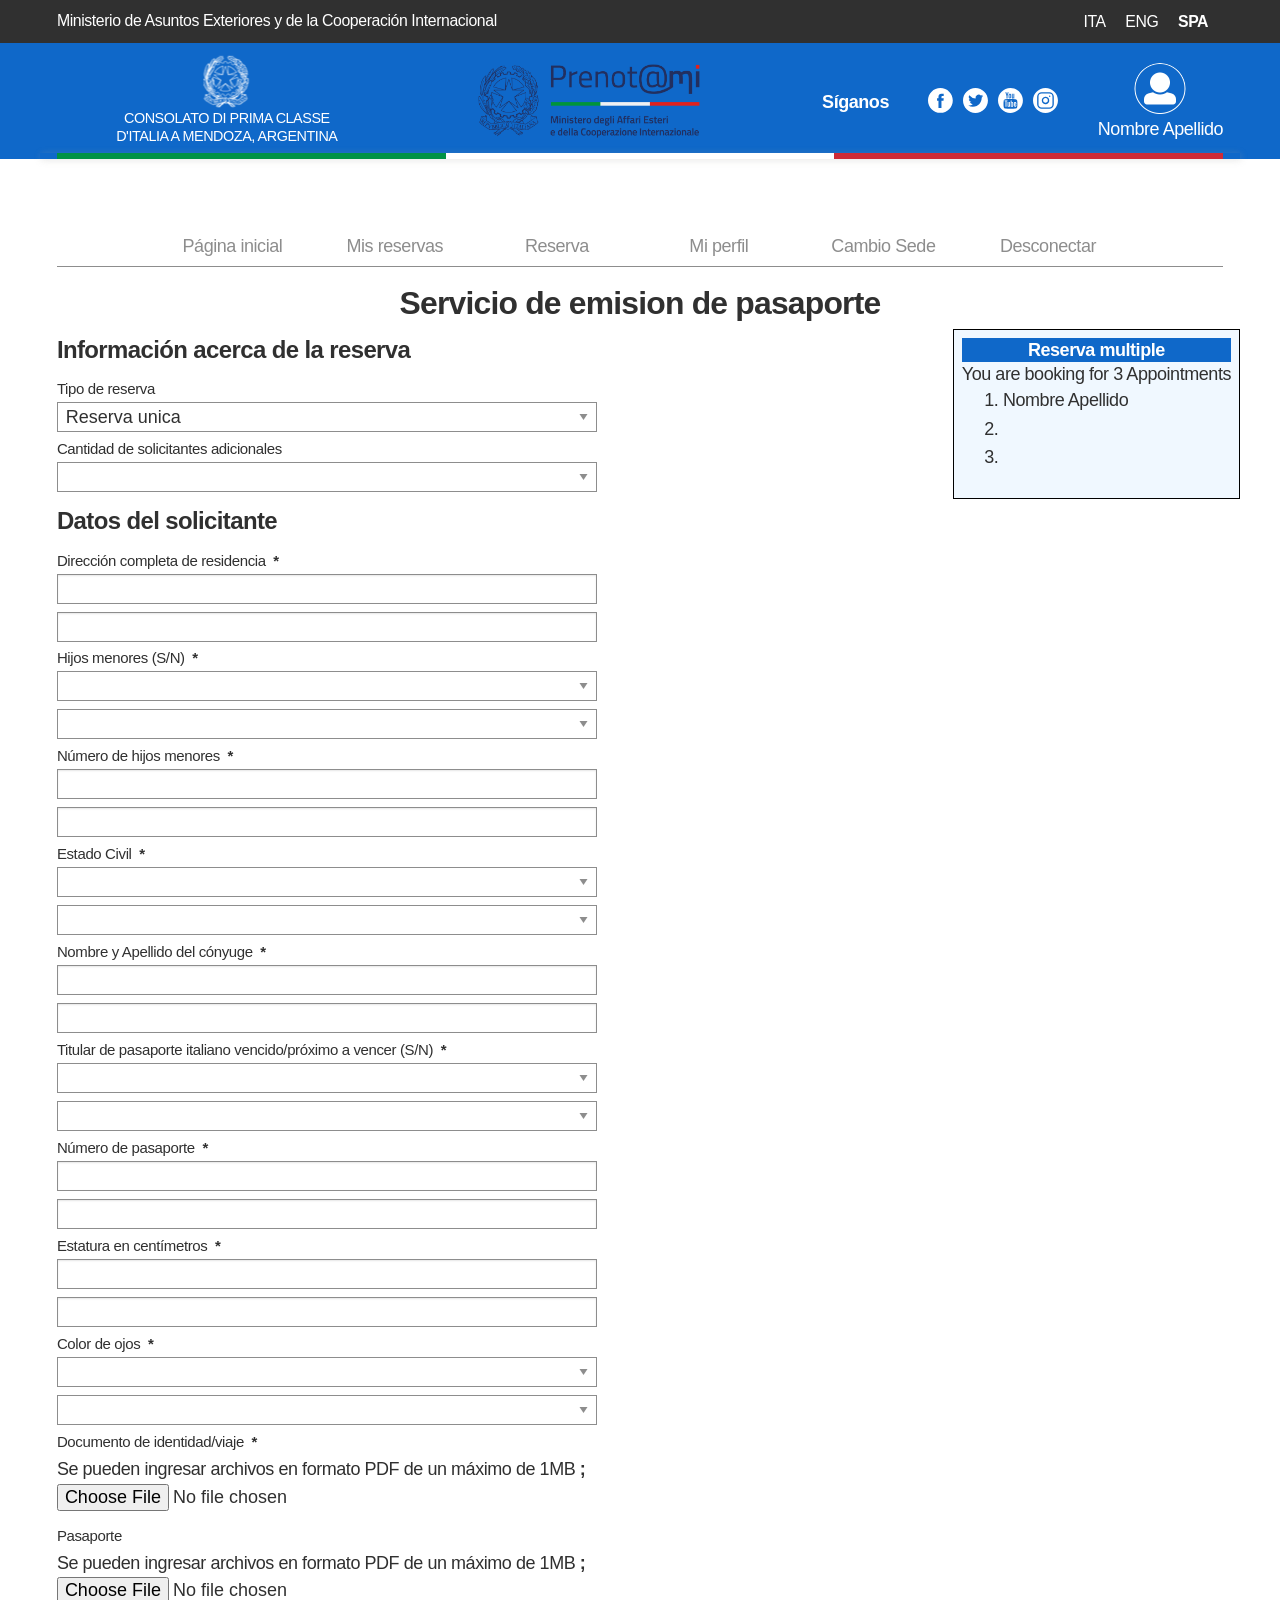
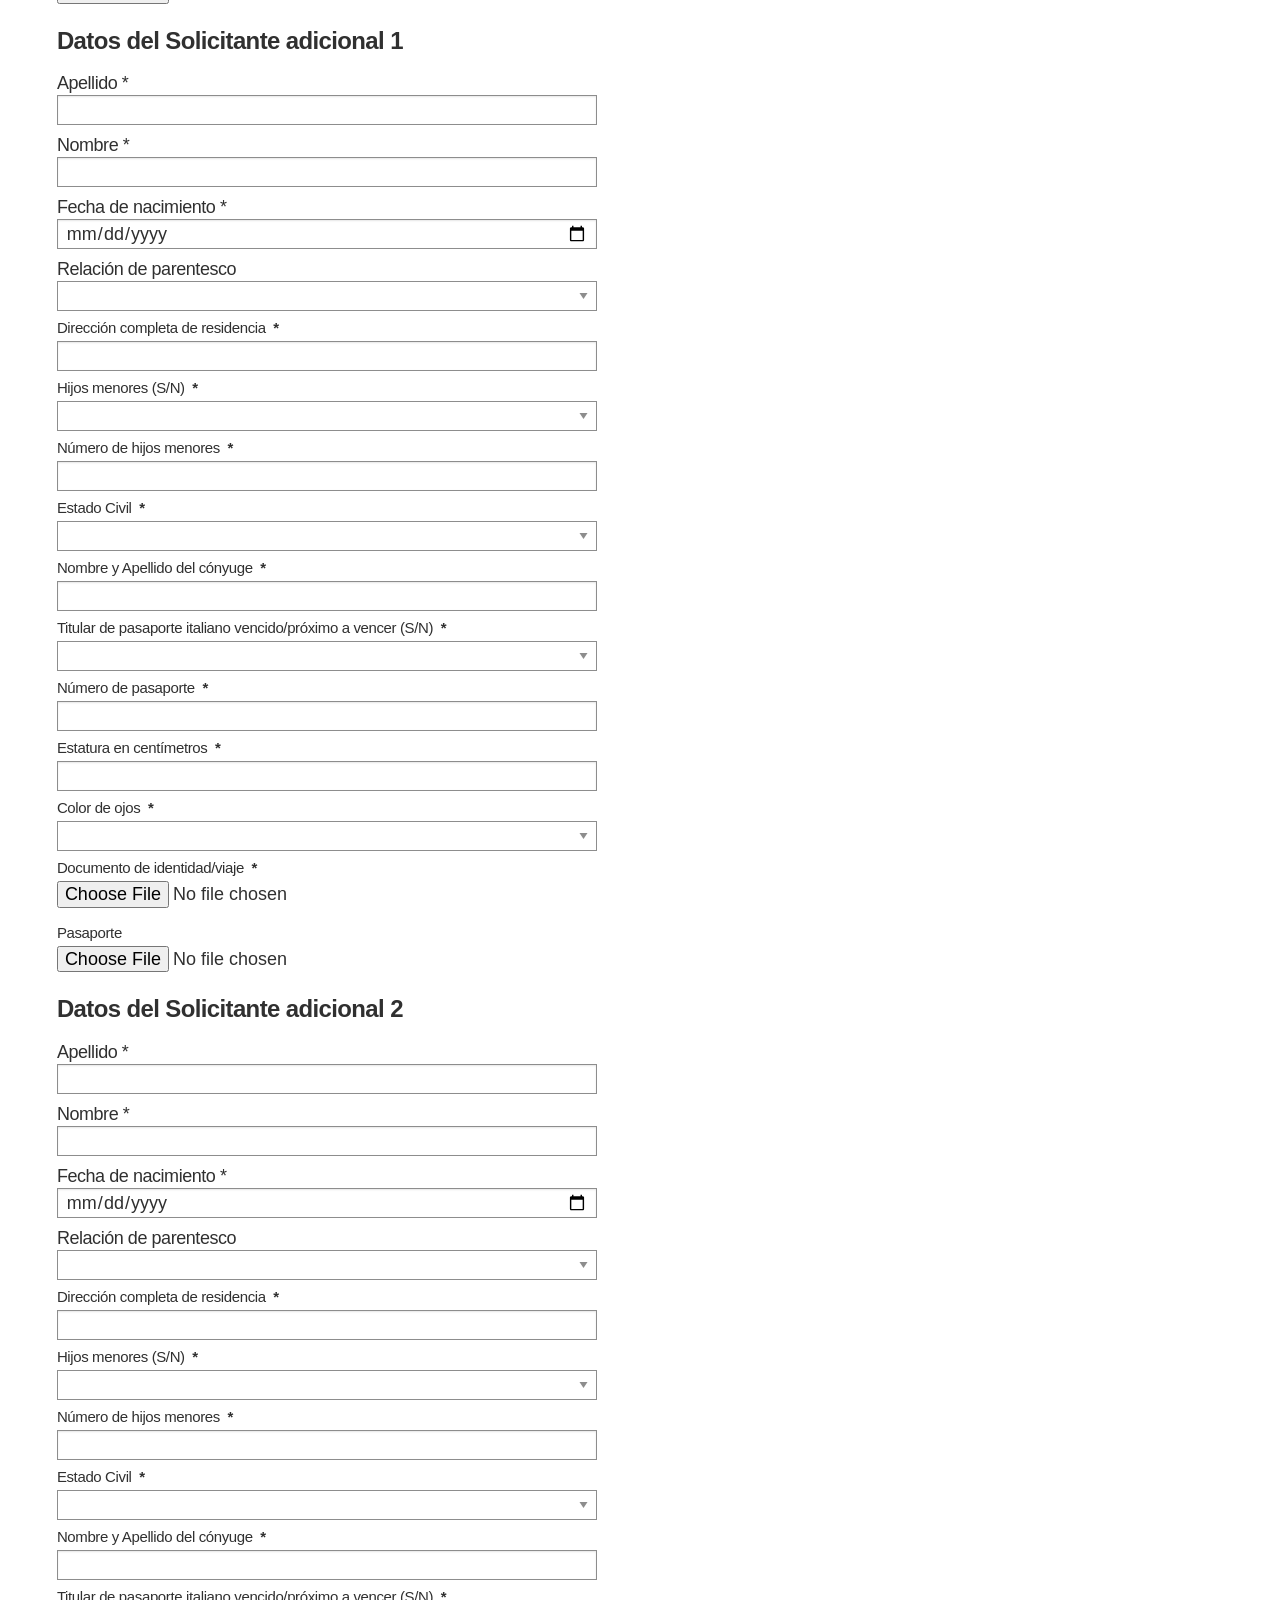
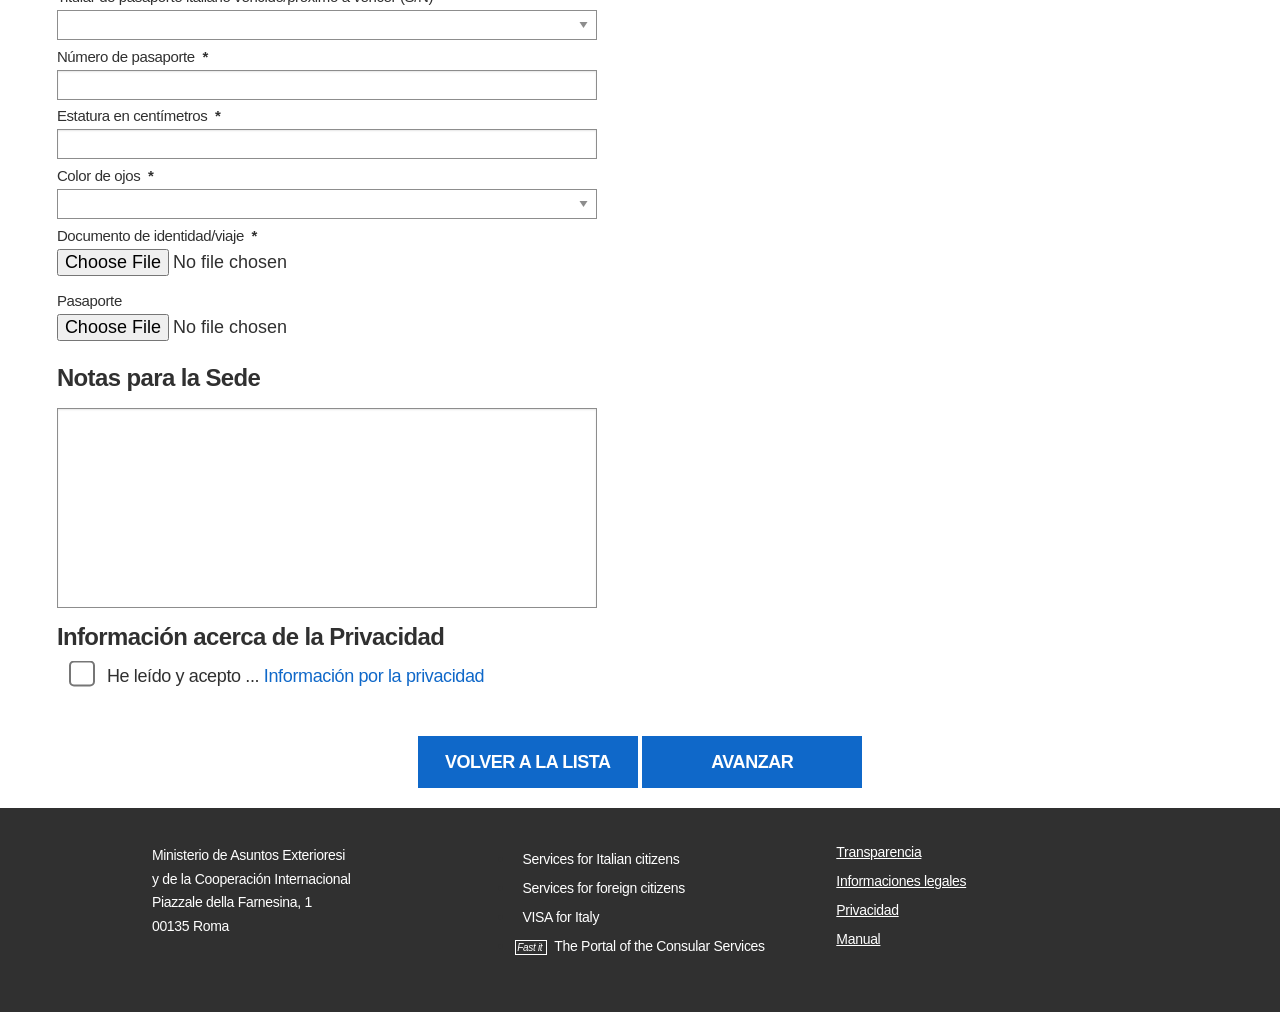
==== commit 3eed6d34: "Add files via upload" ====
--- a/autofill/mdz-pasaporte.html
+++ b/autofill/mdz-pasaporte.html
@@ -1,6 +1,6 @@
 <!DOCTYPE html>
 <!-- saved from url=(0049)https://prenotami.esteri.it/Services/Booking/1193 -->
-<html lang="it"><head><meta http-equiv="Content-Type" content="text/html; charset=UTF-8"><script type="text/javascript" async="" defer="" src="./Booking Prenot@mi_files/matomo.js.download"></script><script type="text/javascript" src="./Booking Prenot@mi_files/customer1.js.download"></script><script type="text/javascript" src="./Booking Prenot@mi_files/customer1.js(1).download"></script><script type="text/javascript" src="./Booking Prenot@mi_files/customer1.js(2).download" async=""></script>
+<html lang="it"><head><meta http-equiv="Content-Type" content="text/html; charset=UTF-8"><script type="text/javascript" async="" defer="" src="./Booking - Prenot@Mi_files/matomo.js.download"></script><script type="text/javascript" src="./Booking - Prenot@Mi_files/customer1.js.download"></script><script type="text/javascript" src="./Booking - Prenot@Mi_files/customer1.js(1).download"></script><script type="text/javascript" src="./Booking - Prenot@Mi_files/customer1.js(2).download" async=""></script>
     <!-- Matomo Code -->
     <script>
         var _paq = window._paq || [];
@@ -23,32 +23,32 @@
 
     <title>Booking Prenot@mi</title>
 
-    <link href="./Booking Prenot@mi_files/app.css" rel="stylesheet">
-
-    <script src="./Booking Prenot@mi_files/picturefill.min.js.download"></script>
-
-    <script src="./Booking Prenot@mi_files/lazysizes.min.js.download"></script>
-
-
-    <link href="./Booking Prenot@mi_files/bootstrap-datetimepicker.min.css" rel="stylesheet">
-    <link href="./Booking Prenot@mi_files/fontawesome.min.css" rel="stylesheet">
-    <link href="./Booking Prenot@mi_files/solid.min.css" rel="stylesheet">
-    <link href="./Booking Prenot@mi_files/Timeline.css" rel="stylesheet">
-    <link href="./Booking Prenot@mi_files/Index.css" rel="stylesheet">
-
-    <link href="./Booking Prenot@mi_files/bootstrap-select.css" rel="stylesheet">
-
-
-    <script src="./Booking Prenot@mi_files/jquery"></script>
-
-    <script src="./Booking Prenot@mi_files/bootstrap"></script>
-
-
-
-    <script src="./Booking Prenot@mi_files/jquery-ui.min.js.download"></script>
-    <script src="./Booking Prenot@mi_files/jquery.dataTables.js.download"></script>
-    <script src="./Booking Prenot@mi_files/dataTables.buttons.js.download"></script>
-    <script src="./Booking Prenot@mi_files/buttons.print.js.download"></script>
+    <link href="./Booking - Prenot@Mi_files/app.css" rel="stylesheet">
+
+    <script src="./Booking - Prenot@Mi_files/picturefill.min.js.download"></script>
+
+    <script src="./Booking - Prenot@Mi_files/lazysizes.min.js.download"></script>
+
+
+    <link href="./Booking - Prenot@Mi_files/bootstrap-datetimepicker.min.css" rel="stylesheet">
+    <link href="./Booking - Prenot@Mi_files/fontawesome.min.css" rel="stylesheet">
+    <link href="./Booking - Prenot@Mi_files/solid.min.css" rel="stylesheet">
+    <link href="./Booking - Prenot@Mi_files/Timeline.css" rel="stylesheet">
+    <link href="./Booking - Prenot@Mi_files/Index.css" rel="stylesheet">
+
+    <link href="./Booking - Prenot@Mi_files/bootstrap-select.css" rel="stylesheet">
+
+
+    <script src="./Booking - Prenot@Mi_files/jquery"></script>
+
+    <script src="./Booking - Prenot@Mi_files/bootstrap"></script>
+
+
+
+    <script src="./Booking - Prenot@Mi_files/jquery-ui.min.js.download"></script>
+    <script src="./Booking - Prenot@Mi_files/jquery.dataTables.js.download"></script>
+    <script src="./Booking - Prenot@Mi_files/dataTables.buttons.js.download"></script>
+    <script src="./Booking - Prenot@Mi_files/buttons.print.js.download"></script>
 </head>
 <body class="loggedin">
     
@@ -82,7 +82,7 @@
 
                 <div>
                     <figure class="main-nav__avatar">
-                        <img id="profileImg" src="./Booking Prenot@mi_files/logo.png" alt="" style="margin-top: -6px;">
+                        <img id="profileImg" src="./Booking - Prenot@Mi_files/logo.png" alt="" style="margin-top: -6px;">
                     <a href="https://consmendoza.esteri.it/" target="_blank">
                         <figcaption id="sede-name" style="font-size: 0.8rem; margin-top: 1px;">CONSOLATO DI PRIMA CLASSE D'ITALIA A MENDOZA, ARGENTINA</figcaption>
                     </a>
@@ -93,7 +93,7 @@
             </div>
             <h1 class="main-nav__title text-center">
                 <a href="https://prenotami.esteri.it/">
-                    <img src="./Booking Prenot@mi_files/prenot@mi-logo.png">
+                    <img src="./Booking - Prenot@Mi_files/prenot@mi-logo.png">
                 </a>
             </h1>
             
@@ -138,7 +138,7 @@
             <br>
                 <div>
                     <figure class="main-nav__avatar">
-                        <img id="profileImg" style="width:52px;height:52px;border-radius:50%;" src="./Booking Prenot@mi_files/Default_Profile_Image.png" alt="">
+                        <img id="profileImg" style="width:52px;height:52px;border-radius:50%;" src="./Booking - Prenot@Mi_files/Default_Profile_Image.png" alt="">
                         <figcaption>Nombre Apellido</figcaption>
                     </figure>
                 </div>
@@ -172,7 +172,7 @@
 </script>
     <main id="main" role="main">
 
-<script src="./Booking Prenot@mi_files/menu-add.js.download"></script>
+<script src="./Booking - Prenot@Mi_files/menu-add.js.download"></script>
 <nav class="app-menu">
 
     <ul class="app-menu__menu">
@@ -262,9 +262,9 @@
 
         
 
-<link href="./Booking Prenot@mi_files/bootstrap-datetimepicker.min.css" rel="stylesheet">
-<link href="./Booking Prenot@mi_files/jquery-confirm.css" rel="stylesheet">
-<script src="./Booking Prenot@mi_files/jquery-confirm.js.download"></script>
+<link href="./Booking - Prenot@Mi_files/bootstrap-datetimepicker.min.css" rel="stylesheet">
+<link href="./Booking - Prenot@Mi_files/jquery-confirm.css" rel="stylesheet">
+<script src="./Booking - Prenot@Mi_files/jquery-confirm.js.download"></script>
 
 
 
@@ -305,7 +305,7 @@
 </style>
 
 
-<form action="https://prenotami.esteri.it/Services/Booking/1193" enctype="multipart/form-data" id="bookingForm" method="post">    <link href="./Booking Prenot@mi_files/Site.css" rel="stylesheet">
+<form action="https://prenotami.esteri.it/Services/Booking/1193" enctype="multipart/form-data" id="bookingForm" method="post">    <link href="./Booking - Prenot@Mi_files/Site.css" rel="stylesheet">
     <div class="container" id="div-container">
 
         <h1 class="heading-container" id="ServizioDescrizione">Servicio de emision de pasaporte</h1>
@@ -1061,7 +1061,7 @@
         </div>
     </div>
 
-    <script src="./Booking Prenot@mi_files/svg4everybody.min.js.download"></script>
+    <script src="./Booking - Prenot@Mi_files/svg4everybody.min.js.download"></script>
 
     <script>
         svg4everybody();
--- a/autofill/Booking - Prenot@Mi_files/app.css
+++ b/autofill/Booking - Prenot@Mi_files/app.css
@@ -0,0 +1,7906 @@
+﻿@charset "UTF-8";
+/**
+ * Foundation for Sites by ZURB
+ * Version 6.5.3
+ * foundation.zurb.com
+ * Licensed under MIT Open Source
+ */
+@font-face {
+    font-display: swap;
+    font-family: 'titillium';
+    font-style: normal;
+    font-weight: 300;
+    src: url(/Content/fonts/titillium-light-webfont.woff) format("woff"), url(/Content/fonts/titillium-light-webfont.woff2) format("woff2");
+}
+
+@font-face {
+    font-display: swap;
+    font-family: 'titillium';
+    font-style: normal;
+    font-weight: 400;
+    src: url(/Content/fonts/titillium-regular-webfont.woff) format("woff"), url(/Content/fonts/titillium-regular-webfont.woff2) format("woff2");
+}
+
+@font-face {
+    font-display: swap;
+    font-family: 'titillium';
+    font-style: italic;
+    font-weight: 400;
+    src: url(/Content/fonts/titillium-regularitalic-webfont.woff) format("woff"), url(/Content/fonts/titillium-regularitalic-webfont.woff2) format("woff2");
+}
+
+@font-face {
+    font-display: swap;
+    font-family: 'titillium';
+    font-style: normal;
+    font-weight: 600;
+    src: url(/Content/fonts/titillium-semibold-webfont.woff) format("woff"), url(/Content/fonts/titillium-semibold-webfont.woff2) format("woff2");
+}
+
+@font-face {
+    font-display: swap;
+    font-family: 'titillium';
+    font-style: normal;
+    font-weight: 700;
+    src: url(/Content/fonts/titillium-bold-webfont.woff) format("woff"), url(/Content/fonts/titillium-bold-webfont.woff2) format("woff2");
+}
+
+/*! normalize.css v8.0.0 | MIT License | github.com/necolas/normalize.css */
+html {
+    line-height: 1.15;
+    -webkit-text-size-adjust: 100%;
+}
+
+body {
+    margin: 0;
+}
+
+h1 {
+    font-size: 2em;
+    margin: 0.67em 0;
+}
+
+hr {
+    box-sizing: content-box;
+    height: 0;
+    overflow: visible;
+}
+
+pre {
+    font-family: monospace, monospace;
+    font-size: 1em;
+}
+
+a {
+    background-color: transparent;
+}
+
+abbr[title] {
+    border-bottom: none;
+    text-decoration: underline;
+    -webkit-text-decoration: underline dotted;
+    text-decoration: underline dotted;
+}
+
+b,
+strong {
+    font-weight: bolder;
+}
+
+code,
+kbd,
+samp {
+    font-family: monospace, monospace;
+    font-size: 1em;
+}
+
+small {
+    font-size: 80%;
+}
+
+sub,
+sup {
+    font-size: 75%;
+    line-height: 0;
+    position: relative;
+    vertical-align: baseline;
+}
+
+sub {
+    bottom: -0.25em;
+}
+
+sup {
+    top: -0.5em;
+}
+
+img {
+    border-style: none;
+}
+
+button,
+input,
+optgroup,
+select,
+textarea {
+    font-family: inherit;
+    font-size: 100%;
+    line-height: 1.15;
+    margin: 0;
+}
+
+button,
+input {
+    overflow: visible;
+}
+
+button,
+select {
+    text-transform: none;
+}
+
+button,
+[type="button"],
+[type="reset"],
+[type="submit"] {
+    -webkit-appearance: button;
+}
+
+    button::-moz-focus-inner,
+    [type="button"]::-moz-focus-inner,
+    [type="reset"]::-moz-focus-inner,
+    [type="submit"]::-moz-focus-inner {
+        border-style: none;
+        padding: 0;
+    }
+
+    button:-moz-focusring,
+    [type="button"]:-moz-focusring,
+    [type="reset"]:-moz-focusring,
+    [type="submit"]:-moz-focusring {
+        outline: 1px dotted ButtonText;
+    }
+
+fieldset {
+    padding: 0.35em 0.75em 0.625em;
+}
+
+legend {
+    box-sizing: border-box;
+    color: inherit;
+    display: table;
+    max-width: 100%;
+    padding: 0;
+    white-space: normal;
+}
+
+progress {
+    vertical-align: baseline;
+}
+
+textarea {
+    overflow: auto;
+}
+
+[type="checkbox"],
+[type="radio"] {
+    box-sizing: border-box;
+    padding: 0;
+}
+
+[type="number"]::-webkit-inner-spin-button,
+[type="number"]::-webkit-outer-spin-button {
+    height: auto;
+}
+
+[type="search"] {
+    -webkit-appearance: textfield;
+    outline-offset: -2px;
+}
+
+    [type="search"]::-webkit-search-decoration {
+        -webkit-appearance: none;
+    }
+
+::-webkit-file-upload-button {
+    -webkit-appearance: button;
+    font: inherit;
+}
+
+details {
+    display: block;
+}
+
+summary {
+    display: list-item;
+}
+
+template {
+    display: none;
+}
+
+[hidden] {
+    display: none;
+}
+
+.foundation-mq {
+    font-family: "small=0em&medium=40em&mediumer=45em&large=64em&xlarge=75em&xxlarge=90em";
+}
+
+html {
+    box-sizing: border-box;
+    font-size: 112.5%;
+}
+
+*,
+*::before,
+*::after {
+    box-sizing: inherit;
+}
+
+body {
+    margin: 0;
+    padding: 0;
+    background: #fff;
+    font-family: "titillium", Helvetica, Arial, sans-serif;
+    font-weight: normal;
+    line-height: 1.33;
+    color: #303030;
+    -webkit-font-smoothing: antialiased;
+    -moz-osx-font-smoothing: grayscale;
+}
+
+img {
+    display: inline-block;
+    vertical-align: middle;
+    max-width: 100%;
+    height: auto;
+    -ms-interpolation-mode: bicubic;
+}
+
+textarea {
+    height: auto;
+    min-height: 50px;
+    border-radius: 0;
+}
+
+select {
+    box-sizing: border-box;
+    width: 100%;
+    border-radius: 0;
+}
+
+.map_canvas img,
+.map_canvas embed,
+.map_canvas object,
+.mqa-display img,
+.mqa-display embed,
+.mqa-display object {
+    max-width: none !important;
+}
+
+button {
+    padding: 0;
+    -webkit-appearance: none;
+    -moz-appearance: none;
+    appearance: none;
+    border: 0;
+    border-radius: 0;
+    background: transparent;
+    line-height: 1;
+    cursor: auto;
+}
+
+[data-whatinput='mouse'] button {
+    outline: 0;
+}
+
+pre {
+    overflow: auto;
+}
+
+button,
+input,
+optgroup,
+select,
+textarea {
+    font-family: inherit;
+}
+
+.is-visible {
+    display: block !important;
+}
+
+.is-hidden {
+    display: none !important;
+}
+
+.row {
+    max-width: 66.66667rem;
+    margin-right: auto;
+    margin-left: auto;
+    display: flex;
+    flex-flow: row wrap;
+}
+
+    .row .row {
+        margin-right: -0.55556rem;
+        margin-left: -0.55556rem;
+    }
+
+@media print, screen and (min-width: 40em) {
+    .row .row {
+        margin-right: -0.83333rem;
+        margin-left: -0.83333rem;
+    }
+}
+
+@media print, screen and (min-width: 64em) {
+    .row .row {
+        margin-right: -0.83333rem;
+        margin-left: -0.83333rem;
+    }
+}
+
+.row .row.collapse {
+    margin-right: 0;
+    margin-left: 0;
+}
+
+.row.expanded {
+    max-width: none;
+}
+
+    .row.expanded .row {
+        margin-right: auto;
+        margin-left: auto;
+    }
+
+.row:not(.expanded) .row {
+    max-width: none;
+}
+
+.row.collapse > .column, .row.collapse > .columns {
+    padding-right: 0;
+    padding-left: 0;
+}
+
+    .row.is-collapse-child,
+    .row.collapse > .column > .row,
+    .row.collapse > .columns > .row {
+        margin-right: 0;
+        margin-left: 0;
+    }
+
+.column, .columns {
+    flex: 1 1;
+    padding-right: 0.55556rem;
+    padding-left: 0.55556rem;
+    min-width: 0;
+}
+
+@media print, screen and (min-width: 40em) {
+    .column, .columns {
+        padding-right: 0.83333rem;
+        padding-left: 0.83333rem;
+    }
+}
+
+.column.row.row, .row.row.columns {
+    float: none;
+    display: block;
+}
+
+.row .column.row.row, .row .row.row.columns {
+    margin-right: 0;
+    margin-left: 0;
+    padding-right: 0;
+    padding-left: 0;
+}
+
+.small-1 {
+    flex: 0 0 8.33333%;
+    max-width: 8.33333%;
+}
+
+.small-offset-0 {
+    margin-left: 0%;
+}
+
+.small-2 {
+    flex: 0 0 16.66667%;
+    max-width: 16.66667%;
+}
+
+.small-offset-1 {
+    margin-left: 8.33333%;
+}
+
+.small-3 {
+    flex: 0 0 25%;
+    max-width: 25%;
+}
+
+.small-offset-2 {
+    margin-left: 16.66667%;
+}
+
+.small-4 {
+    flex: 0 0 33.33333%;
+    max-width: 33.33333%;
+}
+
+.small-offset-3 {
+    margin-left: 25%;
+}
+
+.small-5 {
+    flex: 0 0 41.66667%;
+    max-width: 41.66667%;
+}
+
+.small-offset-4 {
+    margin-left: 33.33333%;
+}
+
+.small-6 {
+    flex: 0 0 50%;
+    max-width: 50%;
+}
+
+.small-offset-5 {
+    margin-left: 41.66667%;
+}
+
+.small-7 {
+    flex: 0 0 58.33333%;
+    max-width: 58.33333%;
+}
+
+.small-offset-6 {
+    margin-left: 50%;
+}
+
+.small-8 {
+    flex: 0 0 66.66667%;
+    max-width: 66.66667%;
+}
+
+.small-offset-7 {
+    margin-left: 58.33333%;
+}
+
+.small-9 {
+    flex: 0 0 75%;
+    max-width: 75%;
+}
+
+.small-offset-8 {
+    margin-left: 66.66667%;
+}
+
+.small-10 {
+    flex: 0 0 83.33333%;
+    max-width: 83.33333%;
+}
+
+.small-offset-9 {
+    margin-left: 75%;
+}
+
+.small-11 {
+    flex: 0 0 91.66667%;
+    max-width: 91.66667%;
+}
+
+.small-offset-10 {
+    margin-left: 83.33333%;
+}
+
+.small-12 {
+    flex: 0 0 100%;
+    max-width: 100%;
+}
+
+.small-offset-11 {
+    margin-left: 91.66667%;
+}
+
+.small-up-1 {
+    flex-wrap: wrap;
+}
+
+    .small-up-1 > .column, .small-up-1 > .columns {
+        flex: 0 0 100%;
+        max-width: 100%;
+    }
+
+.small-up-2 {
+    flex-wrap: wrap;
+}
+
+    .small-up-2 > .column, .small-up-2 > .columns {
+        flex: 0 0 50%;
+        max-width: 50%;
+    }
+
+.small-up-3 {
+    flex-wrap: wrap;
+}
+
+    .small-up-3 > .column, .small-up-3 > .columns {
+        flex: 0 0 33.33333%;
+        max-width: 33.33333%;
+    }
+
+.small-up-4 {
+    flex-wrap: wrap;
+}
+
+    .small-up-4 > .column, .small-up-4 > .columns {
+        flex: 0 0 25%;
+        max-width: 25%;
+    }
+
+.small-up-5 {
+    flex-wrap: wrap;
+}
+
+    .small-up-5 > .column, .small-up-5 > .columns {
+        flex: 0 0 20%;
+        max-width: 20%;
+    }
+
+.small-up-6 {
+    flex-wrap: wrap;
+}
+
+    .small-up-6 > .column, .small-up-6 > .columns {
+        flex: 0 0 16.66667%;
+        max-width: 16.66667%;
+    }
+
+.small-up-7 {
+    flex-wrap: wrap;
+}
+
+    .small-up-7 > .column, .small-up-7 > .columns {
+        flex: 0 0 14.28571%;
+        max-width: 14.28571%;
+    }
+
+.small-up-8 {
+    flex-wrap: wrap;
+}
+
+    .small-up-8 > .column, .small-up-8 > .columns {
+        flex: 0 0 12.5%;
+        max-width: 12.5%;
+    }
+
+.small-collapse > .column, .small-collapse > .columns {
+    padding-right: 0;
+    padding-left: 0;
+}
+
+.small-uncollapse > .column, .small-uncollapse > .columns {
+    padding-right: 0.55556rem;
+    padding-left: 0.55556rem;
+}
+
+@media print, screen and (min-width: 40em) {
+    .medium-1 {
+        flex: 0 0 8.33333%;
+        max-width: 8.33333%;
+    }
+
+    .medium-offset-0 {
+        margin-left: 0%;
+    }
+
+    .medium-2 {
+        flex: 0 0 16.66667%;
+        max-width: 16.66667%;
+    }
+
+    .medium-offset-1 {
+        margin-left: 8.33333%;
+    }
+
+    .medium-3 {
+        flex: 0 0 25%;
+        max-width: 25%;
+    }
+
+    .medium-offset-2 {
+        margin-left: 16.66667%;
+    }
+
+    .medium-4 {
+        flex: 0 0 33.33333%;
+        max-width: 33.33333%;
+    }
+
+    .medium-offset-3 {
+        margin-left: 25%;
+    }
+
+    .medium-5 {
+        flex: 0 0 41.66667%;
+        max-width: 41.66667%;
+    }
+
+    .medium-offset-4 {
+        margin-left: 33.33333%;
+    }
+
+    .medium-6 {
+        flex: 0 0 50%;
+        max-width: 50%;
+    }
+
+    .medium-offset-5 {
+        margin-left: 41.66667%;
+    }
+
+    .medium-7 {
+        flex: 0 0 58.33333%;
+        max-width: 58.33333%;
+    }
+
+    .medium-offset-6 {
+        margin-left: 50%;
+    }
+
+    .medium-8 {
+        flex: 0 0 66.66667%;
+        max-width: 66.66667%;
+    }
+
+    .medium-offset-7 {
+        margin-left: 58.33333%;
+    }
+
+    .medium-9 {
+        flex: 0 0 75%;
+        max-width: 75%;
+    }
+
+    .medium-offset-8 {
+        margin-left: 66.66667%;
+    }
+
+    .medium-10 {
+        flex: 0 0 83.33333%;
+        max-width: 83.33333%;
+    }
+
+    .medium-offset-9 {
+        margin-left: 75%;
+    }
+
+    .medium-11 {
+        flex: 0 0 91.66667%;
+        max-width: 91.66667%;
+    }
+
+    .medium-offset-10 {
+        margin-left: 83.33333%;
+    }
+
+    .medium-12 {
+        flex: 0 0 100%;
+        max-width: 100%;
+    }
+
+    .medium-offset-11 {
+        margin-left: 91.66667%;
+    }
+
+    .medium-up-1 {
+        flex-wrap: wrap;
+    }
+
+        .medium-up-1 > .column, .medium-up-1 > .columns {
+            flex: 0 0 100%;
+            max-width: 100%;
+        }
+
+    .medium-up-2 {
+        flex-wrap: wrap;
+    }
+
+        .medium-up-2 > .column, .medium-up-2 > .columns {
+            flex: 0 0 50%;
+            max-width: 50%;
+        }
+
+    .medium-up-3 {
+        flex-wrap: wrap;
+    }
+
+        .medium-up-3 > .column, .medium-up-3 > .columns {
+            flex: 0 0 33.33333%;
+            max-width: 33.33333%;
+        }
+
+    .medium-up-4 {
+        flex-wrap: wrap;
+    }
+
+        .medium-up-4 > .column, .medium-up-4 > .columns {
+            flex: 0 0 25%;
+            max-width: 25%;
+        }
+
+    .medium-up-5 {
+        flex-wrap: wrap;
+    }
+
+        .medium-up-5 > .column, .medium-up-5 > .columns {
+            flex: 0 0 20%;
+            max-width: 20%;
+        }
+
+    .medium-up-6 {
+        flex-wrap: wrap;
+    }
+
+        .medium-up-6 > .column, .medium-up-6 > .columns {
+            flex: 0 0 16.66667%;
+            max-width: 16.66667%;
+        }
+
+    .medium-up-7 {
+        flex-wrap: wrap;
+    }
+
+        .medium-up-7 > .column, .medium-up-7 > .columns {
+            flex: 0 0 14.28571%;
+            max-width: 14.28571%;
+        }
+
+    .medium-up-8 {
+        flex-wrap: wrap;
+    }
+
+        .medium-up-8 > .column, .medium-up-8 > .columns {
+            flex: 0 0 12.5%;
+            max-width: 12.5%;
+        }
+}
+
+@media print, screen and (min-width: 40em) and (min-width: 40em) {
+    .medium-expand {
+        flex: 1 1;
+    }
+}
+
+.row.medium-unstack > .column, .row.medium-unstack > .columns {
+    flex: 0 0 100%;
+}
+
+@media print, screen and (min-width: 40em) {
+    .row.medium-unstack > .column, .row.medium-unstack > .columns {
+        flex: 1 1;
+    }
+}
+
+@media print, screen and (min-width: 40em) {
+    .medium-collapse > .column, .medium-collapse > .columns {
+        padding-right: 0;
+        padding-left: 0;
+    }
+
+    .medium-uncollapse > .column, .medium-uncollapse > .columns {
+        padding-right: 0.83333rem;
+        padding-left: 0.83333rem;
+    }
+}
+
+@media print, screen and (min-width: 64em) {
+    .large-1 {
+        flex: 0 0 8.33333%;
+        max-width: 8.33333%;
+    }
+
+    .large-offset-0 {
+        margin-left: 0%;
+    }
+
+    .large-2 {
+        flex: 0 0 16.66667%;
+        max-width: 16.66667%;
+    }
+
+    .large-offset-1 {
+        margin-left: 8.33333%;
+    }
+
+    .large-3 {
+        flex: 0 0 25%;
+        max-width: 25%;
+    }
+
+    .large-offset-2 {
+        margin-left: 16.66667%;
+    }
+
+    .large-4 {
+        flex: 0 0 33.33333%;
+        max-width: 33.33333%;
+    }
+
+    .large-offset-3 {
+        margin-left: 25%;
+    }
+
+    .large-5 {
+        flex: 0 0 41.66667%;
+        max-width: 41.66667%;
+    }
+
+    .large-offset-4 {
+        margin-left: 33.33333%;
+    }
+
+    .large-6 {
+        flex: 0 0 50%;
+        max-width: 50%;
+    }
+
+    .large-offset-5 {
+        margin-left: 41.66667%;
+    }
+
+    .large-7 {
+        flex: 0 0 58.33333%;
+        max-width: 58.33333%;
+    }
+
+    .large-offset-6 {
+        margin-left: 50%;
+    }
+
+    .large-8 {
+        flex: 0 0 66.66667%;
+        max-width: 66.66667%;
+    }
+
+    .large-offset-7 {
+        margin-left: 58.33333%;
+    }
+
+    .large-9 {
+        flex: 0 0 75%;
+        max-width: 75%;
+    }
+
+    .large-offset-8 {
+        margin-left: 66.66667%;
+    }
+
+    .large-10 {
+        flex: 0 0 83.33333%;
+        max-width: 83.33333%;
+    }
+
+    .large-offset-9 {
+        margin-left: 75%;
+    }
+
+    .large-11 {
+        flex: 0 0 91.66667%;
+        max-width: 91.66667%;
+    }
+
+    .large-offset-10 {
+        margin-left: 83.33333%;
+    }
+
+    .large-12 {
+        flex: 0 0 100%;
+        max-width: 100%;
+    }
+
+    .large-offset-11 {
+        margin-left: 91.66667%;
+    }
+
+    .large-up-1 {
+        flex-wrap: wrap;
+    }
+
+        .large-up-1 > .column, .large-up-1 > .columns {
+            flex: 0 0 100%;
+            max-width: 100%;
+        }
+
+    .large-up-2 {
+        flex-wrap: wrap;
+    }
+
+        .large-up-2 > .column, .large-up-2 > .columns {
+            flex: 0 0 50%;
+            max-width: 50%;
+        }
+
+    .large-up-3 {
+        flex-wrap: wrap;
+    }
+
+        .large-up-3 > .column, .large-up-3 > .columns {
+            flex: 0 0 33.33333%;
+            max-width: 33.33333%;
+        }
+
+    .large-up-4 {
+        flex-wrap: wrap;
+    }
+
+        .large-up-4 > .column, .large-up-4 > .columns {
+            flex: 0 0 25%;
+            max-width: 25%;
+        }
+
+    .large-up-5 {
+        flex-wrap: wrap;
+    }
+
+        .large-up-5 > .column, .large-up-5 > .columns {
+            flex: 0 0 20%;
+            max-width: 20%;
+        }
+
+    .large-up-6 {
+        flex-wrap: wrap;
+    }
+
+        .large-up-6 > .column, .large-up-6 > .columns {
+            flex: 0 0 16.66667%;
+            max-width: 16.66667%;
+        }
+
+    .large-up-7 {
+        flex-wrap: wrap;
+    }
+
+        .large-up-7 > .column, .large-up-7 > .columns {
+            flex: 0 0 14.28571%;
+            max-width: 14.28571%;
+        }
+
+    .large-up-8 {
+        flex-wrap: wrap;
+    }
+
+        .large-up-8 > .column, .large-up-8 > .columns {
+            flex: 0 0 12.5%;
+            max-width: 12.5%;
+        }
+}
+
+@media print, screen and (min-width: 64em) and (min-width: 64em) {
+    .large-expand {
+        flex: 1 1;
+    }
+}
+
+.row.large-unstack > .column, .row.large-unstack > .columns {
+    flex: 0 0 100%;
+}
+
+@media print, screen and (min-width: 64em) {
+    .row.large-unstack > .column, .row.large-unstack > .columns {
+        flex: 1 1;
+    }
+}
+
+@media print, screen and (min-width: 64em) {
+    .large-collapse > .column, .large-collapse > .columns {
+        padding-right: 0;
+        padding-left: 0;
+    }
+
+    .large-uncollapse > .column, .large-uncollapse > .columns {
+        padding-right: 0.83333rem;
+        padding-left: 0.83333rem;
+    }
+}
+
+.shrink {
+    flex: 0 0 auto;
+    max-width: 100%;
+}
+
+.column-block {
+    margin-bottom: 1.11111rem;
+}
+
+    .column-block > :last-child {
+        margin-bottom: 0;
+    }
+
+@media print, screen and (min-width: 40em) {
+    .column-block {
+        margin-bottom: 1.66667rem;
+    }
+
+        .column-block > :last-child {
+            margin-bottom: 0;
+        }
+}
+
+div,
+dl,
+dt,
+dd,
+ul,
+ol,
+li,
+h1,
+h2,
+h3,
+h4,
+h5,
+h6,
+pre,
+form,
+p,
+blockquote,
+th,
+td {
+    margin: 0;
+    padding: 0;
+}
+
+p {
+    margin-bottom: 1rem;
+    font-size: inherit;
+    line-height: 1.6;
+    text-rendering: optimizeLegibility;
+}
+
+em,
+i {
+    font-style: italic;
+    line-height: inherit;
+}
+
+strong,
+b {
+    font-weight: bold;
+    line-height: inherit;
+}
+
+small {
+    font-size: 80%;
+    line-height: inherit;
+}
+
+h1, .h1,
+h2, .h2,
+h3, .h3,
+h4, .h4,
+h5, .h5,
+h6, .h6 {
+    font-family: "titillium", Helvetica, Arial, sans-serif;
+    font-style: normal;
+    font-weight: 700;
+    color: #303030;
+    text-rendering: optimizeLegibility;
+}
+
+    h1 small, .h1 small,
+    h2 small, .h2 small,
+    h3 small, .h3 small,
+    h4 small, .h4 small,
+    h5 small, .h5 small,
+    h6 small, .h6 small {
+        line-height: 0;
+        color: #cacaca;
+    }
+
+h1, .h1 {
+    font-size: 1.77rem;
+    line-height: 1.77;
+    margin-top: 0;
+    margin-bottom: 0.5rem;
+}
+
+h2, .h2 {
+    font-size: 1.33rem;
+    line-height: 1.77;
+    margin-top: 0;
+    margin-bottom: 0.5rem;
+}
+
+h3, .h3 {
+    font-size: 0.83333rem;
+    line-height: 1.77;
+    margin-top: 0;
+    margin-bottom: 0.5rem;
+}
+
+h4, .h4 {
+    font-size: 1rem;
+    line-height: 1.77;
+    margin-top: 0;
+    margin-bottom: 0.5rem;
+}
+
+h5, .h5 {
+    font-size: 0.94444rem;
+    line-height: 1.77;
+    margin-top: 0;
+    margin-bottom: 0.5rem;
+}
+
+h6, .h6 {
+    font-size: 0.88889rem;
+    line-height: 1.77;
+    margin-top: 0;
+    margin-bottom: 0.5rem;
+}
+
+@media print, screen and (min-width: 40em) {
+    h1, .h1 {
+        font-size: 1.77rem;
+    }
+
+    h2, .h2 {
+        font-size: 1.33rem;
+    }
+
+    h3, .h3 {
+        font-size: 0.83333rem;
+    }
+
+    h4, .h4 {
+        font-size: 1rem;
+    }
+
+    h5, .h5 {
+        font-size: 0.94444rem;
+    }
+
+    h6, .h6 {
+        font-size: 0.88889rem;
+    }
+}
+
+a {
+    line-height: inherit;
+    color: #0F68C9;
+    text-decoration: none;
+    cursor: pointer;
+}
+
+    a:hover, a:focus {
+        color: #0d59ad;
+    }
+
+    a img {
+        border: 0;
+    }
+
+hr {
+    clear: both;
+    max-width: 66.66667rem;
+    height: 0;
+    margin: 1.11111rem auto;
+    border-top: 0;
+    border-right: 0;
+    border-bottom: 1px solid #cacaca;
+    border-left: 0;
+}
+
+ul,
+ol,
+dl {
+    margin-bottom: 1rem;
+    list-style-position: outside;
+    line-height: 1.6;
+}
+
+li {
+    font-size: inherit;
+}
+
+ul {
+    margin-left: 1.25rem;
+    list-style-type: disc;
+}
+
+ol {
+    margin-left: 1.25rem;
+}
+
+    ul ul, ol ul, ul ol, ol ol {
+        margin-left: 1.25rem;
+        margin-bottom: 0;
+    }
+
+dl {
+    margin-bottom: 1rem;
+}
+
+    dl dt {
+        margin-bottom: 0.3rem;
+        font-weight: bold;
+    }
+
+blockquote {
+    margin: 0 0 1rem;
+    padding: 0.5rem 1.11111rem 0 1.05556rem;
+    border-left: 1px solid #cacaca;
+}
+
+    blockquote, blockquote p {
+        line-height: 1.6;
+        color: #8d8d8d;
+    }
+
+cite {
+    display: block;
+    font-size: 0.72222rem;
+    color: #8d8d8d;
+}
+
+    cite:before {
+        content: "— ";
+    }
+
+abbr, abbr[title] {
+    border-bottom: 1px dotted #0a0a0a;
+    cursor: help;
+    text-decoration: none;
+}
+
+figure {
+    margin: 0;
+}
+
+code {
+    padding: 0.11111rem 0.27778rem 0.05556rem;
+    border: none;
+    background-color: #e6e6e6;
+    font-family: Consolas, "Liberation Mono", Courier, monospace;
+    font-weight: normal;
+    color: #0a0a0a;
+}
+
+kbd {
+    margin: 0;
+    padding: 0.11111rem 0.22222rem 0;
+    background-color: #e6e6e6;
+    font-family: Consolas, "Liberation Mono", Courier, monospace;
+    color: #0a0a0a;
+}
+
+.subheader {
+    margin-top: 0.2rem;
+    margin-bottom: 0.5rem;
+    font-weight: normal;
+    line-height: 1.4;
+    color: #8d8d8d;
+}
+
+.lead {
+    font-size: 140.625%;
+    line-height: 1.6;
+}
+
+.stat {
+    font-size: 2.5rem;
+    line-height: 1;
+}
+
+p + .stat {
+    margin-top: -1rem;
+}
+
+ul.no-bullet, ol.no-bullet {
+    margin-left: 0;
+    list-style: none;
+}
+
+.text-left {
+    text-align: left;
+}
+
+.text-right {
+    text-align: right;
+}
+
+.text-center {
+    text-align: center;
+}
+
+.text-justify {
+    text-align: justify;
+}
+
+@media print, screen and (min-width: 40em) {
+    .medium-text-left {
+        text-align: left;
+    }
+
+    .medium-text-right {
+        text-align: right;
+    }
+
+    .medium-text-center {
+        text-align: center;
+    }
+
+    .medium-text-justify {
+        text-align: justify;
+    }
+}
+
+@media print, screen and (min-width: 64em) {
+    .large-text-left {
+        text-align: left;
+    }
+
+    .large-text-right {
+        text-align: right;
+    }
+
+    .large-text-center {
+        text-align: center;
+    }
+
+    .large-text-justify {
+        text-align: justify;
+    }
+}
+
+.show-for-print {
+    display: none !important;
+}
+
+@media print {
+    * {
+        background: transparent !important;
+        box-shadow: none !important;
+        color: black !important;
+        text-shadow: none !important;
+    }
+
+    .show-for-print {
+        display: block !important;
+    }
+
+    .hide-for-print {
+        display: none !important;
+    }
+
+    table.show-for-print {
+        display: table !important;
+    }
+
+    thead.show-for-print {
+        display: table-header-group !important;
+    }
+
+    tbody.show-for-print {
+        display: table-row-group !important;
+    }
+
+    tr.show-for-print {
+        display: table-row !important;
+    }
+
+    td.show-for-print {
+        display: table-cell !important;
+    }
+
+    th.show-for-print {
+        display: table-cell !important;
+    }
+
+    a,
+    a:visited {
+        text-decoration: underline;
+    }
+
+        a[href]:after {
+            content: " (" attr(href) ")";
+        }
+
+        .ir a:after,
+        a[href^='javascript:']:after,
+        a[href^='#']:after {
+            content: '';
+        }
+
+    abbr[title]:after {
+        content: " (" attr(title) ")";
+    }
+
+    pre,
+    blockquote {
+        border: 1px solid #8d8d8d;
+        page-break-inside: avoid;
+    }
+
+    thead {
+        display: table-header-group;
+    }
+
+    tr,
+    img {
+        page-break-inside: avoid;
+    }
+
+    img {
+        max-width: 100% !important;
+    }
+
+    @page {
+        margin: 0.5cm;
+    }
+
+    p,
+    h2,
+    h3 {
+        orphans: 3;
+        widows: 3;
+    }
+
+    h2,
+    h3 {
+        page-break-after: avoid;
+    }
+
+    .print-break-inside {
+        page-break-inside: auto;
+    }
+}
+
+[type='text'], [type='password'], [type='date'], [type='datetime'], [type='datetime-local'], [type='month'], [type='week'], [type='email'], [type='number'], [type='search'], [type='tel'], [type='time'], [type='url'], [type='color'],
+textarea {
+    display: block;
+    box-sizing: border-box;
+    width: 100%;
+    height: 1.83333rem;
+    margin: 0 0 0.88889rem;
+    padding: 0.44444rem;
+    border: 1px solid #8d8d8d;
+    border-radius: 0;
+    background-color: #fff;
+    box-shadow: inset 0 1px 2px rgba(10, 10, 10, 0.1);
+    font-family: inherit;
+    font-size: 1rem;
+    font-weight: normal;
+    line-height: 1;
+    color: #303030;
+    transition: box-shadow 0.5s, border-color 0.25s ease-in-out;
+    -webkit-appearance: none;
+    -moz-appearance: none;
+    appearance: none;
+}
+
+    [type='text']:focus, [type='password']:focus, [type='date']:focus, [type='datetime']:focus, [type='datetime-local']:focus, [type='month']:focus, [type='week']:focus, [type='email']:focus, [type='number']:focus, [type='search']:focus, [type='tel']:focus, [type='time']:focus, [type='url']:focus, [type='color']:focus,
+    textarea:focus {
+        outline: none;
+        border: 1px solid #303030;
+        background-color: #fff;
+        box-shadow: 0 0 5px #cacaca;
+        transition: box-shadow 0.5s, border-color 0.25s ease-in-out;
+    }
+
+textarea {
+    max-width: 100%;
+}
+
+    textarea[rows] {
+        height: auto;
+    }
+
+    input:disabled, input[readonly],
+    textarea:disabled,
+    textarea[readonly] {
+        background-color: #e6e6e6;
+        cursor: not-allowed;
+    }
+
+[type='submit'],
+[type='button'] {
+    -webkit-appearance: none;
+    -moz-appearance: none;
+    appearance: none;
+    border-radius: 0;
+}
+
+input[type='search'] {
+    box-sizing: border-box;
+}
+
+::-webkit-input-placeholder {
+    color: #cacaca;
+}
+
+::-moz-placeholder {
+    color: #cacaca;
+}
+
+:-ms-input-placeholder {
+    color: #cacaca;
+}
+
+::-ms-input-placeholder {
+    color: #cacaca;
+}
+
+::placeholder {
+    color: #cacaca;
+}
+
+[type='file'],
+[type='checkbox'],
+[type='radio'] {
+    margin: 0 0 0.88889rem;
+}
+
+    [type='checkbox'] + label,
+    [type='radio'] + label {
+        display: inline-block;
+        vertical-align: baseline;
+        margin-left: 0.44444rem;
+        margin-right: 0.88889rem;
+        margin-bottom: 0;
+    }
+
+        [type='checkbox'] + label[for],
+        [type='radio'] + label[for] {
+            cursor: pointer;
+        }
+
+label > [type='checkbox'],
+label > [type='radio'] {
+    margin-right: 0.44444rem;
+}
+
+[type='file'] {
+    width: 100%;
+}
+
+label {
+    display: block;
+    margin: 0;
+    font-size: 0.83333rem;
+    font-weight: normal;
+    line-height: 1rem;
+    color: #303030;
+}
+
+    label.middle {
+        margin: 0 0 0.88889rem;
+        padding: 0.5rem 0;
+    }
+
+.help-text {
+    margin-top: -0.44444rem;
+    font-size: 0.72222rem;
+    font-style: italic;
+    color: #0a0a0a;
+}
+
+.input-group {
+    display: flex;
+    width: 100%;
+    margin-bottom: 0.88889rem;
+    align-items: stretch;
+}
+
+    .input-group > :first-child, .input-group > :first-child.input-group-button > * {
+        border-radius: 0 0 0 0;
+    }
+
+    .input-group > :last-child, .input-group > :last-child.input-group-button > * {
+        border-radius: 0 0 0 0;
+    }
+
+.input-group-label, .input-group-field, .input-group-button, .input-group-button a,
+.input-group-button input,
+.input-group-button button,
+.input-group-button label {
+    margin: 0;
+    white-space: nowrap;
+}
+
+.input-group-label {
+    padding: 0 1rem;
+    border: 1px solid #cacaca;
+    background: #e6e6e6;
+    color: #0a0a0a;
+    text-align: center;
+    white-space: nowrap;
+    display: flex;
+    flex: 0 0 auto;
+    align-items: center;
+}
+
+    .input-group-label:first-child {
+        border-right: 0;
+    }
+
+    .input-group-label:last-child {
+        border-left: 0;
+    }
+
+.input-group-field {
+    border-radius: 0;
+    flex: 1 1;
+    min-width: 0;
+}
+
+.input-group-button {
+    padding-top: 0;
+    padding-bottom: 0;
+    text-align: center;
+    display: flex;
+    flex: 0 0 auto;
+}
+
+    .input-group-button a,
+    .input-group-button input,
+    .input-group-button button,
+    .input-group-button label {
+        align-self: stretch;
+        height: auto;
+        padding-top: 0;
+        padding-bottom: 0;
+        font-size: 1rem;
+    }
+
+fieldset {
+    margin: 0;
+    padding: 0;
+    border: 0;
+}
+
+legend {
+    max-width: 100%;
+    margin-bottom: 0.44444rem;
+}
+
+.fieldset {
+    margin: 1rem 0;
+    padding: 1.11111rem;
+    border: 1px solid #cacaca;
+}
+
+    .fieldset legend {
+        margin: 0;
+        margin-left: -0.16667rem;
+        padding: 0 0.16667rem;
+    }
+
+select {
+    height: 1.83333rem;
+    margin: 0 0 0.88889rem;
+    padding: 0.44444rem;
+    -webkit-appearance: none;
+    -moz-appearance: none;
+    appearance: none;
+    border: 1px solid #8d8d8d;
+    border-radius: 0;
+    background-color: #fff;
+    font-family: inherit;
+    font-size: 1rem;
+    font-weight: normal;
+    line-height: 1;
+    color: #303030;
+    background-image: url("data:image/svg+xml;utf8,<svg xmlns='http://www.w3.org/2000/svg' version='1.1' width='32' height='24' viewBox='0 0 32 24'><polygon points='0,0 32,0 16,24' style='fill: rgb%28141, 141, 141%29'></polygon></svg>");
+    background-origin: content-box;
+    background-position: right -0.88889rem center;
+    background-repeat: no-repeat;
+    background-size: 9px 6px;
+    padding-right: 1.33333rem;
+    transition: box-shadow 0.5s, border-color 0.25s ease-in-out;
+}
+
+@media screen and (min-width: 0\0) {
+    select {
+        background-image: url("[data-uri]");
+    }
+}
+
+select:focus {
+    outline: none;
+    border: 1px solid #303030;
+    background-color: #fff;
+    box-shadow: 0 0 5px #cacaca;
+    transition: box-shadow 0.5s, border-color 0.25s ease-in-out;
+}
+
+select:disabled {
+    background-color: #e6e6e6;
+    cursor: not-allowed;
+}
+
+select::-ms-expand {
+    display: none;
+}
+
+select[multiple] {
+    height: auto;
+    background-image: none;
+}
+
+.is-invalid-input:not(:focus) {
+    border-color: #cc2e3b;
+    background-color: #faeaeb;
+}
+
+    .is-invalid-input:not(:focus)::-webkit-input-placeholder {
+        color: #cc2e3b;
+    }
+
+    .is-invalid-input:not(:focus)::-moz-placeholder {
+        color: #cc2e3b;
+    }
+
+    .is-invalid-input:not(:focus):-ms-input-placeholder {
+        color: #cc2e3b;
+    }
+
+    .is-invalid-input:not(:focus)::-ms-input-placeholder {
+        color: #cc2e3b;
+    }
+
+    .is-invalid-input:not(:focus)::placeholder {
+        color: #cc2e3b;
+    }
+
+.is-invalid-label {
+    color: #cc2e3b;
+}
+
+.form-error {
+    display: none;
+    margin-top: -0.44444rem;
+    margin-bottom: 0.88889rem;
+    font-size: 0.66667rem;
+    font-weight: bold;
+    color: #cc2e3b;
+}
+
+    .form-error.is-visible {
+        display: block;
+    }
+
+.button {
+    display: inline-block;
+    vertical-align: middle;
+    margin: 0 0 1rem 0;
+    padding: 0.85em 1em;
+    border: 1px solid transparent;
+    border-radius: 0;
+    transition: background-color 0.25s ease-out, color 0.25s ease-out;
+    font-family: inherit;
+    font-size: 0.9rem;
+    -webkit-appearance: none;
+    line-height: 1;
+    text-align: center;
+    cursor: pointer;
+    background-color: #8d8d8d;
+    color: #fff;
+}
+
+[data-whatinput='mouse'] .button {
+    outline: 0;
+}
+
+.button:hover, .button:focus {
+    background-color: #787878;
+    color: #fff;
+}
+
+.button.tiny {
+    font-size: 0.6rem;
+}
+
+.button.small {
+    font-size: 0.75rem;
+}
+
+.button.large {
+    font-size: 1.25rem;
+}
+
+.button.expanded {
+    display: block;
+    width: 100%;
+    margin-right: 0;
+    margin-left: 0;
+}
+
+.button.primary {
+    background-color: #0F68C9;
+    color: #fff;
+}
+
+    .button.primary:hover, .button.primary:focus {
+        background-color: #0c53a1;
+        color: #fff;
+    }
+
+.button.secondary {
+    background-color: #8D8D8D;
+    color: #fff;
+}
+
+    .button.secondary:hover, .button.secondary:focus {
+        background-color: #717171;
+        color: #fff;
+    }
+
+.button.success {
+    background-color: #139149;
+    color: #fff;
+}
+
+    .button.success:hover, .button.success:focus {
+        background-color: #0f743a;
+        color: #fff;
+    }
+
+.button.warning {
+    background-color: #ffae00;
+    color: #fff;
+}
+
+    .button.warning:hover, .button.warning:focus {
+        background-color: #cc8b00;
+        color: #fff;
+    }
+
+.button.alert {
+    background-color: #cc2e3b;
+    color: #fff;
+}
+
+    .button.alert:hover, .button.alert:focus {
+        background-color: #a3252f;
+        color: #fff;
+    }
+
+.button.disabled, .button[disabled] {
+    opacity: 0.25;
+    cursor: not-allowed;
+}
+
+    .button.disabled, .button.disabled:hover, .button.disabled:focus, .button[disabled], .button[disabled]:hover, .button[disabled]:focus {
+        background-color: #8d8d8d;
+        color: #fff;
+    }
+
+        .button.disabled.primary, .button[disabled].primary {
+            opacity: 0.25;
+            cursor: not-allowed;
+        }
+
+            .button.disabled.primary, .button.disabled.primary:hover, .button.disabled.primary:focus, .button[disabled].primary, .button[disabled].primary:hover, .button[disabled].primary:focus {
+                background-color: #0F68C9;
+                color: #fff;
+            }
+
+        .button.disabled.secondary, .button[disabled].secondary {
+            opacity: 0.25;
+            cursor: not-allowed;
+        }
+
+            .button.disabled.secondary, .button.disabled.secondary:hover, .button.disabled.secondary:focus, .button[disabled].secondary, .button[disabled].secondary:hover, .button[disabled].secondary:focus {
+                background-color: #8D8D8D;
+                color: #fff;
+            }
+
+        .button.disabled.success, .button[disabled].success {
+            opacity: 0.25;
+            cursor: not-allowed;
+        }
+
+            .button.disabled.success, .button.disabled.success:hover, .button.disabled.success:focus, .button[disabled].success, .button[disabled].success:hover, .button[disabled].success:focus {
+                background-color: #139149;
+                color: #fff;
+            }
+
+        .button.disabled.warning, .button[disabled].warning {
+            opacity: 0.25;
+            cursor: not-allowed;
+        }
+
+            .button.disabled.warning, .button.disabled.warning:hover, .button.disabled.warning:focus, .button[disabled].warning, .button[disabled].warning:hover, .button[disabled].warning:focus {
+                background-color: #ffae00;
+                color: #fff;
+            }
+
+        .button.disabled.alert, .button[disabled].alert {
+            opacity: 0.25;
+            cursor: not-allowed;
+        }
+
+            .button.disabled.alert, .button.disabled.alert:hover, .button.disabled.alert:focus, .button[disabled].alert, .button[disabled].alert:hover, .button[disabled].alert:focus {
+                background-color: #cc2e3b;
+                color: #fff;
+            }
+
+.button.hollow {
+    border: 1px solid #8d8d8d;
+    color: #8d8d8d;
+}
+
+    .button.hollow, .button.hollow:hover, .button.hollow:focus {
+        background-color: transparent;
+    }
+
+        .button.hollow.disabled, .button.hollow.disabled:hover, .button.hollow.disabled:focus, .button.hollow[disabled], .button.hollow[disabled]:hover, .button.hollow[disabled]:focus {
+            background-color: transparent;
+        }
+
+        .button.hollow:hover, .button.hollow:focus {
+            border-color: #474747;
+            color: #474747;
+        }
+
+            .button.hollow:hover.disabled, .button.hollow:hover[disabled], .button.hollow:focus.disabled, .button.hollow:focus[disabled] {
+                border: 1px solid #8d8d8d;
+                color: #8d8d8d;
+            }
+
+        .button.hollow.primary {
+            border: 1px solid #0F68C9;
+            color: #0F68C9;
+        }
+
+            .button.hollow.primary:hover, .button.hollow.primary:focus {
+                border-color: #083465;
+                color: #083465;
+            }
+
+                .button.hollow.primary:hover.disabled, .button.hollow.primary:hover[disabled], .button.hollow.primary:focus.disabled, .button.hollow.primary:focus[disabled] {
+                    border: 1px solid #0F68C9;
+                    color: #0F68C9;
+                }
+
+        .button.hollow.secondary {
+            border: 1px solid #8D8D8D;
+            color: #8D8D8D;
+        }
+
+            .button.hollow.secondary:hover, .button.hollow.secondary:focus {
+                border-color: #474747;
+                color: #474747;
+            }
+
+                .button.hollow.secondary:hover.disabled, .button.hollow.secondary:hover[disabled], .button.hollow.secondary:focus.disabled, .button.hollow.secondary:focus[disabled] {
+                    border: 1px solid #8D8D8D;
+                    color: #8D8D8D;
+                }
+
+        .button.hollow.success {
+            border: 1px solid #139149;
+            color: #139149;
+        }
+
+            .button.hollow.success:hover, .button.hollow.success:focus {
+                border-color: #0a4925;
+                color: #0a4925;
+            }
+
+                .button.hollow.success:hover.disabled, .button.hollow.success:hover[disabled], .button.hollow.success:focus.disabled, .button.hollow.success:focus[disabled] {
+                    border: 1px solid #139149;
+                    color: #139149;
+                }
+
+        .button.hollow.warning {
+            border: 1px solid #ffae00;
+            color: #ffae00;
+        }
+
+            .button.hollow.warning:hover, .button.hollow.warning:focus {
+                border-color: #805700;
+                color: #805700;
+            }
+
+                .button.hollow.warning:hover.disabled, .button.hollow.warning:hover[disabled], .button.hollow.warning:focus.disabled, .button.hollow.warning:focus[disabled] {
+                    border: 1px solid #ffae00;
+                    color: #ffae00;
+                }
+
+        .button.hollow.alert {
+            border: 1px solid #cc2e3b;
+            color: #cc2e3b;
+        }
+
+            .button.hollow.alert:hover, .button.hollow.alert:focus {
+                border-color: #66171e;
+                color: #66171e;
+            }
+
+                .button.hollow.alert:hover.disabled, .button.hollow.alert:hover[disabled], .button.hollow.alert:focus.disabled, .button.hollow.alert:focus[disabled] {
+                    border: 1px solid #cc2e3b;
+                    color: #cc2e3b;
+                }
+
+.button.clear {
+    border: 1px solid #8d8d8d;
+    color: #8d8d8d;
+}
+
+    .button.clear, .button.clear:hover, .button.clear:focus {
+        background-color: transparent;
+    }
+
+        .button.clear.disabled, .button.clear.disabled:hover, .button.clear.disabled:focus, .button.clear[disabled], .button.clear[disabled]:hover, .button.clear[disabled]:focus {
+            background-color: transparent;
+        }
+
+        .button.clear:hover, .button.clear:focus {
+            border-color: #474747;
+            color: #474747;
+        }
+
+            .button.clear:hover.disabled, .button.clear:hover[disabled], .button.clear:focus.disabled, .button.clear:focus[disabled] {
+                border: 1px solid #8d8d8d;
+                color: #8d8d8d;
+            }
+
+            .button.clear, .button.clear.disabled, .button.clear[disabled], .button.clear:hover, .button.clear:hover.disabled, .button.clear:hover[disabled], .button.clear:focus, .button.clear:focus.disabled, .button.clear:focus[disabled] {
+                border-color: transparent;
+            }
+
+                .button.clear.primary {
+                    border: 1px solid #0F68C9;
+                    color: #0F68C9;
+                }
+
+                    .button.clear.primary:hover, .button.clear.primary:focus {
+                        border-color: #083465;
+                        color: #083465;
+                    }
+
+                        .button.clear.primary:hover.disabled, .button.clear.primary:hover[disabled], .button.clear.primary:focus.disabled, .button.clear.primary:focus[disabled] {
+                            border: 1px solid #0F68C9;
+                            color: #0F68C9;
+                        }
+
+                        .button.clear.primary, .button.clear.primary.disabled, .button.clear.primary[disabled], .button.clear.primary:hover, .button.clear.primary:hover.disabled, .button.clear.primary:hover[disabled], .button.clear.primary:focus, .button.clear.primary:focus.disabled, .button.clear.primary:focus[disabled] {
+                            border-color: transparent;
+                        }
+
+                .button.clear.secondary {
+                    border: 1px solid #8D8D8D;
+                    color: #8D8D8D;
+                }
+
+                    .button.clear.secondary:hover, .button.clear.secondary:focus {
+                        border-color: #474747;
+                        color: #474747;
+                    }
+
+                        .button.clear.secondary:hover.disabled, .button.clear.secondary:hover[disabled], .button.clear.secondary:focus.disabled, .button.clear.secondary:focus[disabled] {
+                            border: 1px solid #8D8D8D;
+                            color: #8D8D8D;
+                        }
+
+                        .button.clear.secondary, .button.clear.secondary.disabled, .button.clear.secondary[disabled], .button.clear.secondary:hover, .button.clear.secondary:hover.disabled, .button.clear.secondary:hover[disabled], .button.clear.secondary:focus, .button.clear.secondary:focus.disabled, .button.clear.secondary:focus[disabled] {
+                            border-color: transparent;
+                        }
+
+                .button.clear.success {
+                    border: 1px solid #139149;
+                    color: #139149;
+                }
+
+                    .button.clear.success:hover, .button.clear.success:focus {
+                        border-color: #0a4925;
+                        color: #0a4925;
+                    }
+
+                        .button.clear.success:hover.disabled, .button.clear.success:hover[disabled], .button.clear.success:focus.disabled, .button.clear.success:focus[disabled] {
+                            border: 1px solid #139149;
+                            color: #139149;
+                        }
+
+                        .button.clear.success, .button.clear.success.disabled, .button.clear.success[disabled], .button.clear.success:hover, .button.clear.success:hover.disabled, .button.clear.success:hover[disabled], .button.clear.success:focus, .button.clear.success:focus.disabled, .button.clear.success:focus[disabled] {
+                            border-color: transparent;
+                        }
+
+                .button.clear.warning {
+                    border: 1px solid #ffae00;
+                    color: #ffae00;
+                }
+
+                    .button.clear.warning:hover, .button.clear.warning:focus {
+                        border-color: #805700;
+                        color: #805700;
+                    }
+
+                        .button.clear.warning:hover.disabled, .button.clear.warning:hover[disabled], .button.clear.warning:focus.disabled, .button.clear.warning:focus[disabled] {
+                            border: 1px solid #ffae00;
+                            color: #ffae00;
+                        }
+
+                        .button.clear.warning, .button.clear.warning.disabled, .button.clear.warning[disabled], .button.clear.warning:hover, .button.clear.warning:hover.disabled, .button.clear.warning:hover[disabled], .button.clear.warning:focus, .button.clear.warning:focus.disabled, .button.clear.warning:focus[disabled] {
+                            border-color: transparent;
+                        }
+
+                .button.clear.alert {
+                    border: 1px solid #cc2e3b;
+                    color: #cc2e3b;
+                }
+
+                    .button.clear.alert:hover, .button.clear.alert:focus {
+                        border-color: #66171e;
+                        color: #66171e;
+                    }
+
+                        .button.clear.alert:hover.disabled, .button.clear.alert:hover[disabled], .button.clear.alert:focus.disabled, .button.clear.alert:focus[disabled] {
+                            border: 1px solid #cc2e3b;
+                            color: #cc2e3b;
+                        }
+
+                        .button.clear.alert, .button.clear.alert.disabled, .button.clear.alert[disabled], .button.clear.alert:hover, .button.clear.alert:hover.disabled, .button.clear.alert:hover[disabled], .button.clear.alert:focus, .button.clear.alert:focus.disabled, .button.clear.alert:focus[disabled] {
+                            border-color: transparent;
+                        }
+
+.button.dropdown::after {
+    display: block;
+    width: 0;
+    height: 0;
+    border: inset 0.4em;
+    content: '';
+    border-bottom-width: 0;
+    border-top-style: solid;
+    border-color: #fff transparent transparent;
+    position: relative;
+    top: 0.4em;
+    display: inline-block;
+    float: right;
+    margin-left: 1em;
+}
+
+.button.dropdown.hollow::after, .button.dropdown.clear::after {
+    border-top-color: #8d8d8d;
+}
+
+.button.dropdown.hollow.primary::after, .button.dropdown.clear.primary::after {
+    border-top-color: #0F68C9;
+}
+
+.button.dropdown.hollow.secondary::after, .button.dropdown.clear.secondary::after {
+    border-top-color: #8D8D8D;
+}
+
+.button.dropdown.hollow.success::after, .button.dropdown.clear.success::after {
+    border-top-color: #139149;
+}
+
+.button.dropdown.hollow.warning::after, .button.dropdown.clear.warning::after {
+    border-top-color: #ffae00;
+}
+
+.button.dropdown.hollow.alert::after, .button.dropdown.clear.alert::after {
+    border-top-color: #cc2e3b;
+}
+
+.button.arrow-only::after {
+    top: -0.1em;
+    float: none;
+    margin-left: 0;
+}
+
+a.button:hover, a.button:focus {
+    text-decoration: none;
+}
+
+.pagination {
+    margin-left: 0;
+    margin-bottom: 1rem;
+}
+
+    .pagination::before, .pagination::after {
+        display: table;
+        content: ' ';
+        flex-basis: 0;
+        order: 1;
+    }
+
+    .pagination::after {
+        clear: both;
+    }
+
+    .pagination li {
+        margin-right: 0.05556rem;
+        border-radius: 0;
+        font-size: 0.77778rem;
+        display: none;
+    }
+
+        .pagination li:last-child, .pagination li:first-child {
+            display: inline-block;
+        }
+
+@media print, screen and (min-width: 40em) {
+    .pagination li {
+        display: inline-block;
+    }
+}
+
+.pagination a,
+.pagination button {
+    display: block;
+    padding: 0.16667rem 0.55556rem;
+    border-radius: 0;
+    color: #0a0a0a;
+}
+
+    .pagination a:hover,
+    .pagination button:hover {
+        background: #e6e6e6;
+    }
+
+.pagination .current {
+    padding: 0.16667rem 0.55556rem;
+    background: #0F68C9;
+    color: #fff;
+    cursor: default;
+}
+
+.pagination .disabled {
+    padding: 0.16667rem 0.55556rem;
+    color: #cacaca;
+    cursor: not-allowed;
+}
+
+    .pagination .disabled:hover {
+        background: transparent;
+    }
+
+.pagination .ellipsis::after {
+    padding: 0.16667rem 0.55556rem;
+    content: '\2026';
+    color: #0a0a0a;
+}
+
+.pagination-previous a::before,
+.pagination-previous.disabled::before {
+    display: inline-block;
+    margin-right: 0.5rem;
+    content: '\00ab';
+}
+
+.pagination-next a::after,
+.pagination-next.disabled::after {
+    display: inline-block;
+    margin-left: 0.5rem;
+    content: '\00bb';
+}
+
+.hide {
+    display: none !important;
+}
+
+.invisible {
+    visibility: hidden;
+}
+
+@media screen and (max-width: 39.99875em) {
+    .hide-for-small-only {
+        display: none !important;
+    }
+}
+
+@media screen and (max-width: 0em), screen and (min-width: 40em) {
+    .show-for-small-only {
+        display: none !important;
+    }
+}
+
+@media print, screen and (min-width: 40em) {
+    .hide-for-medium {
+        display: none !important;
+    }
+}
+
+@media screen and (max-width: 39.99875em) {
+    .show-for-medium {
+        display: none !important;
+    }
+}
+
+@media screen and (min-width: 40em) and (max-width: 44.99875em) {
+    .hide-for-medium-only {
+        display: none !important;
+    }
+}
+
+@media screen and (max-width: 39.99875em), screen and (min-width: 45em) {
+    .show-for-medium-only {
+        display: none !important;
+    }
+}
+
+@media print, screen and (min-width: 64em) {
+    .hide-for-large {
+        display: none !important;
+    }
+}
+
+@media screen and (max-width: 63.99875em) {
+    .show-for-large {
+        display: none !important;
+    }
+}
+
+@media screen and (min-width: 64em) and (max-width: 74.99875em) {
+    .hide-for-large-only {
+        display: none !important;
+    }
+}
+
+@media screen and (max-width: 63.99875em), screen and (min-width: 75em) {
+    .show-for-large-only {
+        display: none !important;
+    }
+}
+
+.show-for-sr,
+.show-on-focus {
+    position: absolute !important;
+    width: 1px;
+    height: 1px;
+    padding: 0;
+    overflow: hidden;
+    clip: rect(0, 0, 0, 0);
+    white-space: nowrap;
+    border: 0;
+}
+
+    .show-on-focus:active, .show-on-focus:focus {
+        position: static !important;
+        width: auto;
+        height: auto;
+        overflow: visible;
+        clip: auto;
+        white-space: normal;
+    }
+
+.show-for-landscape,
+.hide-for-portrait {
+    display: block !important;
+}
+
+@media screen and (orientation: landscape) {
+    .show-for-landscape,
+    .hide-for-portrait {
+        display: block !important;
+    }
+}
+
+@media screen and (orientation: portrait) {
+    .show-for-landscape,
+    .hide-for-portrait {
+        display: none !important;
+    }
+}
+
+.hide-for-landscape,
+.show-for-portrait {
+    display: none !important;
+}
+
+@media screen and (orientation: landscape) {
+    .hide-for-landscape,
+    .show-for-portrait {
+        display: none !important;
+    }
+}
+
+@media screen and (orientation: portrait) {
+    .hide-for-landscape,
+    .show-for-portrait {
+        display: block !important;
+    }
+}
+
+.align-left {
+    justify-content: flex-start;
+}
+
+.align-right {
+    justify-content: flex-end;
+}
+
+.align-center {
+    justify-content: center;
+}
+
+.align-justify {
+    justify-content: space-between;
+}
+
+.align-spaced {
+    justify-content: space-around;
+}
+
+.align-left.vertical.menu > li > a {
+    justify-content: flex-start;
+}
+
+.align-right.vertical.menu > li > a {
+    justify-content: flex-end;
+}
+
+.align-center.vertical.menu > li > a {
+    justify-content: center;
+}
+
+.align-top {
+    align-items: flex-start;
+}
+
+.align-self-top {
+    align-self: flex-start;
+}
+
+.align-bottom {
+    align-items: flex-end;
+}
+
+.align-self-bottom {
+    align-self: flex-end;
+}
+
+.align-middle {
+    align-items: center;
+}
+
+.align-self-middle {
+    align-self: center;
+}
+
+.align-stretch {
+    align-items: stretch;
+}
+
+.align-self-stretch {
+    align-self: stretch;
+}
+
+.align-center-middle {
+    justify-content: center;
+    align-items: center;
+    align-content: center;
+}
+
+.small-order-1 {
+    order: 1;
+}
+
+.small-order-2 {
+    order: 2;
+}
+
+.small-order-3 {
+    order: 3;
+}
+
+.small-order-4 {
+    order: 4;
+}
+
+.small-order-5 {
+    order: 5;
+}
+
+.small-order-6 {
+    order: 6;
+}
+
+@media print, screen and (min-width: 40em) {
+    .medium-order-1 {
+        order: 1;
+    }
+
+    .medium-order-2 {
+        order: 2;
+    }
+
+    .medium-order-3 {
+        order: 3;
+    }
+
+    .medium-order-4 {
+        order: 4;
+    }
+
+    .medium-order-5 {
+        order: 5;
+    }
+
+    .medium-order-6 {
+        order: 6;
+    }
+}
+
+@media print, screen and (min-width: 64em) {
+    .large-order-1 {
+        order: 1;
+    }
+
+    .large-order-2 {
+        order: 2;
+    }
+
+    .large-order-3 {
+        order: 3;
+    }
+
+    .large-order-4 {
+        order: 4;
+    }
+
+    .large-order-5 {
+        order: 5;
+    }
+
+    .large-order-6 {
+        order: 6;
+    }
+}
+
+.flex-container {
+    display: flex;
+}
+
+.flex-child-auto {
+    flex: 1 1 auto;
+}
+
+.flex-child-grow {
+    flex: 1 0 auto;
+}
+
+.flex-child-shrink {
+    flex: 0 1 auto;
+}
+
+.flex-dir-row {
+    flex-direction: row;
+}
+
+.flex-dir-row-reverse {
+    flex-direction: row-reverse;
+}
+
+.flex-dir-column {
+    flex-direction: column;
+}
+
+.flex-dir-column-reverse {
+    flex-direction: column-reverse;
+}
+
+@media print, screen and (min-width: 40em) {
+    .medium-flex-container {
+        display: flex;
+    }
+
+    .medium-flex-child-auto {
+        flex: 1 1 auto;
+    }
+
+    .medium-flex-child-grow {
+        flex: 1 0 auto;
+    }
+
+    .medium-flex-child-shrink {
+        flex: 0 1 auto;
+    }
+
+    .medium-flex-dir-row {
+        flex-direction: row;
+    }
+
+    .medium-flex-dir-row-reverse {
+        flex-direction: row-reverse;
+    }
+
+    .medium-flex-dir-column {
+        flex-direction: column;
+    }
+
+    .medium-flex-dir-column-reverse {
+        flex-direction: column-reverse;
+    }
+}
+
+@media print, screen and (min-width: 64em) {
+    .large-flex-container {
+        display: flex;
+    }
+
+    .large-flex-child-auto {
+        flex: 1 1 auto;
+    }
+
+    .large-flex-child-grow {
+        flex: 1 0 auto;
+    }
+
+    .large-flex-child-shrink {
+        flex: 0 1 auto;
+    }
+
+    .large-flex-dir-row {
+        flex-direction: row;
+    }
+
+    .large-flex-dir-row-reverse {
+        flex-direction: row-reverse;
+    }
+
+    .large-flex-dir-column {
+        flex-direction: column;
+    }
+
+    .large-flex-dir-column-reverse {
+        flex-direction: column-reverse;
+    }
+}
+
+.visuallyhidden {
+    position: absolute;
+    width: 1px;
+    height: 1px;
+    clip: rect(0 0 0 0);
+    margin: -1px;
+    padding: 0;
+    border: 0;
+    overflow: hidden;
+}
+
+.hidden {
+    display: none;
+}
+
+html,
+body {
+    width: 100%;
+    height: 100%;
+    min-height: 100%;
+}
+
+body {
+    position: relative;
+    display: flex;
+    flex-direction: column;
+    margin: 0;
+    letter-spacing: -0.45px;
+    line-height: 24px;
+}
+
+main {
+    flex: 1 0 auto;
+    position: relative;
+    display: block;
+    z-index: 1;
+    width: 100%;
+    /*min-height: 60vh;*/
+    min-height: 45vh;
+    padding-top: 1em;
+    margin-top: 10.27rem;
+    max-width: 66.66667rem;
+    margin-right: auto;
+    margin-left: auto;
+    padding-right: 0.625rem;
+    padding-left: 0.625rem;
+    transition: all 0.35s ease;
+}
+
+@media print, screen and (min-width: 40em) {
+    main {
+        padding-right: 0.9375rem;
+        padding-left: 0.9375rem;
+    }
+}
+
+@media print, screen and (min-width: 40em) {
+    main {
+        margin-top: 8.828rem;
+    }
+}
+
+a.button {
+    text-decoration: none;
+}
+
+button.primary {
+    height: auto;
+}
+
+button.cancel {
+    text-transform: capitalize;
+}
+
+/*
+   Improved Links underline
+   CSS Secrets, Lea Verou, Chapter 5
+*/
+/*
+   Improved Focus outline
+*/
+p a:focus {
+    outline: none;
+    background-color: #e6e6e6;
+}
+
+p.lead {
+    margin-bottom: 1.11rem;
+    font-size: 0.83333rem;
+    color: #8d8d8d;
+    letter-spacing: -0.38px;
+    line-height: 1.11rem;
+}
+
+@media print, screen and (min-width: 40em) {
+    p.lead {
+        margin-bottom: 1.667rem;
+        font-size: 1rem;
+        color: #8d8d8d;
+        letter-spacing: -0.45px;
+        line-height: 1.33rem;
+    }
+}
+
+div.lead {
+    margin-bottom: 1.11rem;
+    font-size: 0.83333rem;
+    color: #8d8d8d;
+    letter-spacing: -0.38px;
+    line-height: 1.11rem;
+}
+
+@media print, screen and (min-width: 40em) {
+    div.lead {
+        margin-bottom: 1.667rem;
+        font-size: 1rem;
+        color: #8d8d8d;
+        letter-spacing: -0.45px;
+        line-height: 1.33rem;
+    }
+}
+
+.trans {
+    transition: all 0.2s ease;
+}
+
+.blur {
+    -webkit-filter: blur(35px);
+    /* Safari */
+    filter: blur(35px);
+}
+
+h1 {
+    letter-spacing: -0.8px;
+    line-height: 32px;
+}
+
+h2 {
+    letter-spacing: -0.6px;
+}
+
+/*
+ * Support for lazyload LQIP Blurred images
+*/
+.blur-up {
+    -webkit-filter: blur(5px);
+    filter: blur(5px);
+    transition: filter 400ms, -webkit-filter 400ms;
+}
+
+    .blur-up.lazyloaded {
+        -webkit-filter: blur(0);
+        filter: blur(0);
+    }
+
+.no-cssfilters .blur-up {
+    box-shadow: 40px 40px 100px 0 #0a0a0a;
+}
+
+.no-cssfilters .blur-up-shadow {
+    display: none;
+}
+
+.img-icon-app {
+    height: 1.5em;
+}
+
+.row {
+    margin-bottom: 20px;
+}
+
+.hide {
+    display: none;
+}
+
+.custom-navbar {
+    background-color: #337ab7 !important;
+    border: none;
+}
+
+#simple {
+    /*margin-right: 40px;*/
+}
+
+.navbar-fixed-top {
+    display: none !important;
+}
+
+td.details-control {
+    background: url("../resources/details_open.png") no-repeat center center;
+    cursor: pointer;
+}
+
+tr.shown td.details-control {
+    background: url("../resources/details_close.png") no-repeat center center;
+}
+
+.dataTables_length {
+    display: none !important;
+}
+
+.dataTables_filter {
+    display: none !important;
+}
+
+div.right-align {
+    text-align: right;
+}
+
+div.left-align {
+    text-align: left;
+}
+
+.validation-summary-errors {
+    margin-bottom: 1.66667rem;
+    padding-left: 1.66667rem;
+    background: transparent url(/Content/img/warning.svg) no-repeat 0 0;
+    background-size: 1.33rem;
+}
+
+    .validation-summary-errors ul {
+        list-style-type: none;
+        margin: 0 0 0 0.55556rem;
+    }
+
+    .validation-summary-errors li {
+        font-size: 1.11rem;
+        color: #cc2e3b;
+        letter-spacing: -0.5px;
+        line-height: 1.33rem;
+    }
+
+.form-group {
+    display: flex;
+    flex-direction: column;
+    margin-bottom: 1rem;
+}
+
+label {
+    margin-bottom: 0.22222rem;
+    letter-spacing: -0.37px;
+    transition: all 0.35s ease;
+}
+
+    label.error {
+        color: #cc2e3b;
+    }
+
+[type='text'],
+[type='password'],
+[type='date'],
+[type='datetime'],
+[type='datetime-local'],
+[type='month'],
+[type='week'],
+[type='email'],
+[type='number'],
+[type='search'],
+[type='tel'],
+[type='time'],
+[type='url'],
+[type='color'],
+select,
+textarea {
+    max-width: 30rem;
+    height: 1.66667rem;
+    margin: 0 0 0.44444rem 0;
+    padding: 0.33333rem 0.44444rem;
+}
+
+textarea {
+    height: auto;
+}
+
+select {
+    padding: 0 .44rem;
+    background-position: right 0 center;
+    -webkit-appearance: none;
+    -moz-appearance: none;
+    appearance: none;
+    line-height: 1.3;
+}
+
+.input-group {
+    margin: 0;
+}
+
+    .input-group .input-group-button svg {
+        fill: #8d8d8d;
+    }
+
+p {
+    margin-bottom: 0;
+}
+
+    p.help {
+        font-size: 0.83333rem;
+        font-style: normal;
+        color: #8d8d8d;
+        letter-spacing: -0.37px;
+        line-height: 0.83333rem;
+    }
+
+button,
+.button {
+    width: 12.22rem;
+    height: 2.77rem;
+    padding: 0.88889rem 1em;
+    margin: 0;
+    font-size: 1rem;
+    font-weight: 700;
+    letter-spacing: -0.45px;
+    line-height: 18px;
+    text-transform: uppercase;
+}
+
+.forgot-password {
+    align-self: flex-start;
+    display: block;
+    margin-bottom: 1.11111rem;
+    font-size: 0.83333rem;
+    color: #8d8d8d;
+    letter-spacing: -0.37px;
+    line-height: 1rem;
+    text-decoration: underline;
+}
+
+.login-or-register {
+    display: block;
+    width: 100%;
+    margin: 1.11rem auto;
+    text-align: center;
+    line-height: 1rem;
+}
+
+.request-add-press {
+    margin-top: 0.55556rem;
+    font-size: .833rem;
+    color: #8d8d8d;
+    letter-spacing: -0.37px;
+    line-height: 1rem;
+    text-decoration: underline;
+}
+
+input.parsley-error,
+select.parsley-error,
+textarea.parsley-error {
+    color: #cc2e3b;
+    border: 1px solid #cc2e3b;
+}
+
+.parsley-errors-list {
+    margin: 2px 0 3px;
+    padding: 0;
+    list-style-type: none;
+    display: block;
+    width: 100%;
+    font-size: 0.83333rem;
+    letter-spacing: -0.37px;
+    line-height: 1.11;
+    color: #cc2e3b;
+    opacity: 0;
+    transition: all .3s ease-in;
+}
+
+    .parsley-errors-list.filled {
+        opacity: 1;
+    }
+
+.simple-div-center {
+    text-align: center;
+}
+
+.search-button-container {
+    flex-direction: row;
+    display: inline;
+}
+
+.padded-search-section {
+    padding-left: 2rem;
+    padding-bottom: 2rem;
+}
+
+.padded-section {
+    padding-top: 2rem;
+    padding-bottom: 2rem;
+}
+
+.row-search-section {
+    margin-bottom: 0.75rem;
+    width: 30%;
+    float: left;
+    margin-left: 0.75rem;
+}
+
+.row-search-section-single {
+    margin-bottom: 0.75rem;
+    width: 50%;
+    margin-left: 0.75rem;
+}
+
+.row-search-section-double {
+    margin-bottom: 0.75rem;
+    width: 45%;
+    margin-left: 0.75rem;
+}
+
+@media screen and (max-width: 640px) {
+    .row-search-section-double {
+        float: none;
+        width: 100%;
+        margin-left: 0rem;
+    }
+
+    .row-search-section {
+        margin-bottom: 0.75rem;
+        width: 90%;
+        float: left;
+        margin-left: 0.75rem;
+    }
+}
+
+.simple-div-half {
+    width: 50%;
+}
+
+.div-overflow {
+    overflow-x: auto;
+}
+
+.div-bottom-padded {
+    padding-bottom: 1em;
+}
+
+.div-BO-column {
+    margin-bottom: 0.75rem;
+    width: 40%;
+    margin-left: 0.75rem;
+    float: left;
+}
+
+.div-BO-column-elements {
+    padding-left: 1.5em;
+    padding-right: 1.5em;
+}
+
+.div-BO-column-notes {
+    /*width: 80%;*/
+    padding-left: 1.5em;
+    padding-right: 1.5em;
+}
+
+.div-BO-column-notes-right {
+    /*width: 80%;*/
+    width: 30%;
+    right: 0;
+    bottom: 0;
+    position: absolute;
+    margin-bottom: 2em;
+}
+
+.div-BO-column-notes-left {
+    /*width: 80%;*/
+    width: 60%;
+    margin-bottom: 2em;
+}
+
+@media screen and (min-width: 640px) {
+    .facing-box {
+        /*aggiunta per creare la giusta struttura in ApplyDetail*/
+        display: flex;
+        display: -webkit-flex;
+        flex-direction: column;
+        width: 50%;
+        padding: 20px;
+    }
+
+    .boxes {
+        display: flex;
+        display: -webkit-flex;
+        flex-flow: row nowrap;
+        align-items: stretch;
+        -webkit-align-items: stretch;
+        justify-content: space-between;
+        -webkit-justify-content: space-between;
+        margin-top: 10px;
+    }
+}
+
+@media screen and (max-width: 640px) {
+    .facing-box {
+        /*aggiunta per creare la giusta struttura in ApplyDetail*/
+        display: flex;
+        display: -webkit-flex;
+        flex-direction: column;
+        width: 100%;
+        padding: 20px;
+    }
+
+    .boxes {
+        display: flex;
+        display: -webkit-flex;
+        align-items: stretch;
+        -webkit-align-items: stretch;
+        justify-content: space-between;
+        -webkit-justify-content: space-between;
+        margin-top: 10px;
+    }
+}
+
+.bordered-box {
+    border-style: solid;
+    border-color: black;
+    border-width: 1px;
+    padding: 10px;
+}
+
+.button-file-upload {
+    text-transform: uppercase;
+    padding: 0.85em 1em;
+    border: 1px solid transparent;
+    border-radius: 0;
+    font-family: inherit;
+    font-size: 0.9rem;
+    -webkit-appearance: none;
+    line-height: 1;
+    text-align: center;
+    cursor: pointer;
+    background-color: #0F68C9;
+    color: #fff;
+}
+
+.text-file-upload {
+    color: #fff;
+    padding-left: 0.5em;
+}
+
+.file-upload-container {
+    background-color: #9a9a9a;
+    line-height: 0.8;
+}
+
+.download-file-link {
+    padding-bottom: 0.5em;
+}
+
+.center_icon {
+    display: flex;
+    justify-content: center;
+}
+
+.max_width {
+    width: 100%;
+}
+
+.float_right {
+    float: right;
+}
+
+.flatpickr-calendar {
+    background: transparent;
+    overflow: hidden;
+    max-height: 0;
+    opacity: 0;
+    visibility: hidden;
+    text-align: center;
+    padding: 0;
+    -webkit-animation: none;
+    animation: none;
+    direction: ltr;
+    border: 0;
+    display: none;
+    font-size: 14px;
+    line-height: 24px;
+    border-radius: 5px;
+    position: absolute;
+    width: 307.875px;
+    box-sizing: border-box;
+    touch-action: manipulation;
+    background: #fff;
+    box-shadow: 1px 0 0 #eee, -1px 0 0 #eee, 0 1px 0 #eee, 0 -1px 0 #eee, 0 3px 13px rgba(0, 0, 0, 0.08);
+}
+
+    .flatpickr-calendar.open,
+    .flatpickr-calendar.inline {
+        opacity: 1;
+        visibility: visible;
+        overflow: visible;
+        max-height: 640px;
+    }
+
+    .flatpickr-calendar.open {
+        display: inline-block;
+        z-index: 99999;
+    }
+
+    .flatpickr-calendar.animate.open {
+        -webkit-animation: fpFadeInDown 200ms cubic-bezier(0.23, 1, 0.32, 1);
+        animation: fpFadeInDown 200ms cubic-bezier(0.23, 1, 0.32, 1);
+    }
+
+    .flatpickr-calendar.inline {
+        display: block;
+        position: relative;
+        top: 2px;
+    }
+
+    .flatpickr-calendar.static {
+        position: absolute;
+        top: calc(100% + 2px);
+    }
+
+        .flatpickr-calendar.static.open {
+            z-index: 999;
+            display: block;
+        }
+
+    .flatpickr-calendar.hasWeeks {
+        width: auto;
+    }
+
+        .flatpickr-calendar .hasWeeks .dayContainer,
+        .flatpickr-calendar .hasTime .dayContainer {
+            border-bottom: 0;
+            border-bottom-right-radius: 0;
+            border-bottom-left-radius: 0;
+        }
+
+        .flatpickr-calendar .hasWeeks .dayContainer {
+            border-left: 0;
+        }
+
+    .flatpickr-calendar.showTimeInput.hasTime .flatpickr-time {
+        height: 40px;
+        border-top: 1px solid #eee;
+    }
+
+    .flatpickr-calendar.noCalendar.hasTime .flatpickr-time {
+        height: auto;
+    }
+
+    .flatpickr-calendar:before,
+    .flatpickr-calendar:after {
+        position: absolute;
+        display: block;
+        pointer-events: none;
+        border: solid transparent;
+        content: '';
+        height: 0;
+        width: 0;
+        left: 22px;
+    }
+
+    .flatpickr-calendar.rightMost:before,
+    .flatpickr-calendar.rightMost:after {
+        left: auto;
+        right: 22px;
+    }
+
+    .flatpickr-calendar:before {
+        border-width: 5px;
+        margin: 0 -5px;
+    }
+
+    .flatpickr-calendar:after {
+        border-width: 4px;
+        margin: 0 -4px;
+    }
+
+    .flatpickr-calendar.arrowTop:before,
+    .flatpickr-calendar.arrowTop:after {
+        bottom: 100%;
+    }
+
+    .flatpickr-calendar.arrowTop:before {
+        border-bottom-color: #eee;
+    }
+
+    .flatpickr-calendar.arrowTop:after {
+        border-bottom-color: #fff;
+    }
+
+    .flatpickr-calendar.arrowBottom:before,
+    .flatpickr-calendar.arrowBottom:after {
+        top: 100%;
+    }
+
+    .flatpickr-calendar.arrowBottom:before {
+        border-top-color: #eee;
+    }
+
+    .flatpickr-calendar.arrowBottom:after {
+        border-top-color: #fff;
+    }
+
+    .flatpickr-calendar:focus {
+        outline: 0;
+    }
+
+.flatpickr-wrapper {
+    position: relative;
+    display: inline-block;
+}
+
+.flatpickr-month {
+    background: transparent;
+    color: #3c3f40;
+    fill: #3c3f40;
+    height: 28px;
+    line-height: 1;
+    text-align: center;
+    position: relative;
+    -webkit-user-select: none;
+    -moz-user-select: none;
+    -ms-user-select: none;
+    user-select: none;
+    overflow: hidden;
+}
+
+.flatpickr-prev-month,
+.flatpickr-next-month {
+    text-decoration: none;
+    cursor: pointer;
+    position: absolute;
+    top: 0px;
+    line-height: 16px;
+    height: 28px;
+    padding: 10px calc(3.57% - 1.5px);
+    z-index: 3;
+}
+
+    .flatpickr-prev-month i,
+    .flatpickr-next-month i {
+        position: relative;
+    }
+
+    .flatpickr-prev-month.flatpickr-prev-month,
+    .flatpickr-next-month.flatpickr-prev-month {
+        /*
+      /*rtl:begin:ignore*/
+        /*
+      */
+        left: 0;
+        /*
+      /*rtl:end:ignore*/
+        /*
+      */
+    }
+
+    /*
+    /*rtl:begin:ignore*/
+    /*
+    /*rtl:end:ignore*/
+    .flatpickr-prev-month.flatpickr-next-month,
+    .flatpickr-next-month.flatpickr-next-month {
+        /*
+      /*rtl:begin:ignore*/
+        /*
+      */
+        right: 0;
+        /*
+      /*rtl:end:ignore*/
+        /*
+      */
+    }
+
+    /*
+    /*rtl:begin:ignore*/
+    /*
+    /*rtl:end:ignore*/
+    .flatpickr-prev-month:hover,
+    .flatpickr-next-month:hover {
+        color: #0F68C9;
+    }
+
+        .flatpickr-prev-month:hover svg,
+        .flatpickr-next-month:hover svg {
+            fill: #0F68C9;
+        }
+
+    .flatpickr-prev-month svg,
+    .flatpickr-next-month svg {
+        width: 14px;
+        height: 14px;
+    }
+
+        .flatpickr-prev-month svg path,
+        .flatpickr-next-month svg path {
+            transition: fill 0.1s;
+            fill: inherit;
+        }
+
+.numInputWrapper {
+    position: relative;
+    height: auto;
+}
+
+    .numInputWrapper input,
+    .numInputWrapper span {
+        display: inline-block;
+    }
+
+    .numInputWrapper input {
+        width: 100%;
+    }
+
+        .numInputWrapper input::-ms-clear {
+            display: none;
+        }
+
+    .numInputWrapper span {
+        position: absolute;
+        right: 0;
+        width: 14px;
+        padding: 0 4px 0 2px;
+        height: 50%;
+        line-height: 50%;
+        opacity: 0;
+        cursor: pointer;
+        border: 1px solid rgba(64, 72, 72, 0.15);
+        box-sizing: border-box;
+    }
+
+        .numInputWrapper span:hover {
+            background: rgba(0, 0, 0, 0.1);
+        }
+
+        .numInputWrapper span:active {
+            background: rgba(0, 0, 0, 0.2);
+        }
+
+        .numInputWrapper span:after {
+            display: block;
+            content: "";
+            position: absolute;
+        }
+
+        .numInputWrapper span.arrowUp {
+            top: 0;
+            border-bottom: 0;
+        }
+
+            .numInputWrapper span.arrowUp:after {
+                border-left: 4px solid transparent;
+                border-right: 4px solid transparent;
+                border-bottom: 4px solid rgba(64, 72, 72, 0.6);
+                top: 26%;
+            }
+
+        .numInputWrapper span.arrowDown {
+            top: 50%;
+        }
+
+            .numInputWrapper span.arrowDown:after {
+                border-left: 4px solid transparent;
+                border-right: 4px solid transparent;
+                border-top: 4px solid rgba(64, 72, 72, 0.6);
+                top: 40%;
+            }
+
+        .numInputWrapper span svg {
+            width: inherit;
+            height: auto;
+        }
+
+            .numInputWrapper span svg path {
+                fill: rgba(60, 63, 64, 0.5);
+            }
+
+    .numInputWrapper:hover {
+        background: rgba(0, 0, 0, 0.05);
+    }
+
+        .numInputWrapper:hover span {
+            opacity: 1;
+        }
+
+.flatpickr-current-month {
+    font-size: 135%;
+    line-height: inherit;
+    font-weight: 300;
+    color: inherit;
+    position: absolute;
+    width: 75%;
+    left: 12.5%;
+    padding: 6.16px 0 0 0;
+    line-height: 1;
+    height: 28px;
+    display: inline-block;
+    text-align: center;
+    transform: translate3d(0px, 0px, 0px);
+}
+
+    .flatpickr-current-month span.cur-month {
+        font-family: inherit;
+        font-weight: 700;
+        color: inherit;
+        display: inline-block;
+        margin-left: 0.5ch;
+        padding: 0;
+    }
+
+        .flatpickr-current-month span.cur-month:hover {
+            background: rgba(0, 0, 0, 0.05);
+        }
+
+    .flatpickr-current-month .numInputWrapper {
+        width: 6ch;
+        width: 7ch \0;
+        display: inline-block;
+    }
+
+        .flatpickr-current-month .numInputWrapper span.arrowUp:after {
+            border-bottom-color: #3c3f40;
+        }
+
+        .flatpickr-current-month .numInputWrapper span.arrowDown:after {
+            border-top-color: #3c3f40;
+        }
+
+    .flatpickr-current-month input.cur-year {
+        background: transparent;
+        box-sizing: border-box;
+        color: inherit;
+        cursor: text;
+        padding: 0 0 0 0.5ch;
+        margin: 0;
+        display: inline-block;
+        font-size: inherit;
+        font-family: inherit;
+        font-weight: 300;
+        line-height: inherit;
+        height: auto;
+        border: 0;
+        border-radius: 0;
+        vertical-align: initial;
+    }
+
+        .flatpickr-current-month input.cur-year:focus {
+            outline: 0;
+        }
+
+        .flatpickr-current-month input.cur-year[disabled],
+        .flatpickr-current-month input.cur-year[disabled]:hover {
+            font-size: 100%;
+            color: rgba(60, 63, 64, 0.5);
+            background: transparent;
+            pointer-events: none;
+        }
+
+.flatpickr-weekdays {
+    background: transparent;
+    text-align: center;
+    overflow: hidden;
+    width: 100%;
+    display: flex;
+    align-items: center;
+    height: 28px;
+}
+
+span.flatpickr-weekday {
+    cursor: default;
+    font-size: 90%;
+    background: transparent;
+    color: rgba(0, 0, 0, 0.54);
+    line-height: 1;
+    margin: 0;
+    text-align: center;
+    display: block;
+    flex: 1 1;
+    font-weight: bolder;
+}
+
+.dayContainer,
+.flatpickr-weeks {
+    padding: 1px 0 0 0;
+}
+
+.flatpickr-days {
+    position: relative;
+    overflow: hidden;
+    display: flex;
+    width: 307.875px;
+}
+
+    .flatpickr-days:focus {
+        outline: 0;
+    }
+
+.dayContainer {
+    padding: 0;
+    outline: 0;
+    text-align: left;
+    width: 307.875px;
+    min-width: 307.875px;
+    max-width: 307.875px;
+    box-sizing: border-box;
+    display: inline-block;
+    display: flex;
+    flex-wrap: wrap;
+    -ms-flex-wrap: wrap;
+    justify-content: space-around;
+    transform: translate3d(0px, 0px, 0px);
+    opacity: 1;
+}
+
+.flatpickr-day {
+    background: none;
+    border: 1px solid transparent;
+    border-radius: 150px;
+    box-sizing: border-box;
+    color: #404848;
+    cursor: pointer;
+    font-weight: 400;
+    width: 14.2857143%;
+    flex-basis: 14.2857143%;
+    max-width: 39px;
+    height: 39px;
+    line-height: 39px;
+    margin: 0;
+    display: inline-block;
+    position: relative;
+    justify-content: center;
+    text-align: center;
+    display: block;
+    flex: 1 0 auto;
+}
+
+    .flatpickr-day.inRange,
+    .flatpickr-day.prevMonthDay.inRange,
+    .flatpickr-day.nextMonthDay.inRange,
+    .flatpickr-day.today.inRange,
+    .flatpickr-day.prevMonthDay.today.inRange,
+    .flatpickr-day.nextMonthDay.today.inRange,
+    .flatpickr-day:hover,
+    .flatpickr-day.prevMonthDay:hover,
+    .flatpickr-day.nextMonthDay:hover,
+    .flatpickr-day:focus,
+    .flatpickr-day.prevMonthDay:focus,
+    .flatpickr-day.nextMonthDay:focus {
+        cursor: pointer;
+        outline: 0;
+        background: #e9e9e9;
+        border-color: #e9e9e9;
+    }
+
+    .flatpickr-day.today {
+        border-color: #0F68C9;
+    }
+
+        .flatpickr-day.today:hover,
+        .flatpickr-day.today:focus {
+            border-color: #0F68C9;
+            background: #0F68C9;
+            color: #fff;
+        }
+
+    .flatpickr-day.selected,
+    .flatpickr-day.startRange,
+    .flatpickr-day.endRange,
+    .flatpickr-day.selected.inRange,
+    .flatpickr-day.startRange.inRange,
+    .flatpickr-day.endRange.inRange,
+    .flatpickr-day.selected:focus,
+    .flatpickr-day.startRange:focus,
+    .flatpickr-day.endRange:focus,
+    .flatpickr-day.selected:hover,
+    .flatpickr-day.startRange:hover,
+    .flatpickr-day.endRange:hover,
+    .flatpickr-day.selected.prevMonthDay,
+    .flatpickr-day.startRange.prevMonthDay,
+    .flatpickr-day.endRange.prevMonthDay,
+    .flatpickr-day.selected.nextMonthDay,
+    .flatpickr-day.startRange.nextMonthDay,
+    .flatpickr-day.endRange.nextMonthDay {
+        background: #4f99ff;
+        box-shadow: none;
+        color: #fff;
+        border-color: #4f99ff;
+    }
+
+        .flatpickr-day.selected.startRange,
+        .flatpickr-day.startRange.startRange,
+        .flatpickr-day.endRange.startRange {
+            border-radius: 50px 0 0 50px;
+        }
+
+        .flatpickr-day.selected.endRange,
+        .flatpickr-day.startRange.endRange,
+        .flatpickr-day.endRange.endRange {
+            border-radius: 0 50px 50px 0;
+        }
+
+        .flatpickr-day.selected.startRange + .endRange,
+        .flatpickr-day.startRange.startRange + .endRange,
+        .flatpickr-day.endRange.startRange + .endRange {
+            box-shadow: -10px 0 0 #4f99ff;
+        }
+
+        .flatpickr-day.selected.startRange.endRange,
+        .flatpickr-day.startRange.startRange.endRange,
+        .flatpickr-day.endRange.startRange.endRange {
+            border-radius: 50px;
+        }
+
+    .flatpickr-day.inRange {
+        border-radius: 0;
+        box-shadow: -5px 0 0 #e9e9e9, 5px 0 0 #e9e9e9;
+    }
+
+    .flatpickr-day.disabled,
+    .flatpickr-day.disabled:hover,
+    .flatpickr-day.prevMonthDay,
+    .flatpickr-day.nextMonthDay,
+    .flatpickr-day.notAllowed,
+    .flatpickr-day.notAllowed.prevMonthDay,
+    .flatpickr-day.notAllowed.nextMonthDay {
+        color: rgba(64, 72, 72, 0.3);
+        background: transparent;
+        border-color: #e9e9e9;
+        cursor: default;
+    }
+
+        .flatpickr-day.disabled,
+        .flatpickr-day.disabled:hover {
+            cursor: not-allowed;
+            color: rgba(64, 72, 72, 0.1);
+        }
+
+    .flatpickr-day.week.selected {
+        border-radius: 0;
+        box-shadow: -5px 0 0 #4f99ff, 5px 0 0 #4f99ff;
+    }
+
+.rangeMode .flatpickr-day {
+    margin-top: 1px;
+}
+
+.flatpickr-weekwrapper {
+    display: inline-block;
+    float: left;
+}
+
+    .flatpickr-weekwrapper .flatpickr-weeks {
+        padding: 0 12px;
+        box-shadow: 1px 0 0 #eee;
+    }
+
+    .flatpickr-weekwrapper .flatpickr-weekday {
+        float: none;
+        width: 100%;
+        line-height: 28px;
+    }
+
+    .flatpickr-weekwrapper span.flatpickr-day,
+    .flatpickr-weekwrapper span.flatpickr-day:hover {
+        display: block;
+        width: 100%;
+        max-width: none;
+        color: rgba(64, 72, 72, 0.3);
+        background: transparent;
+        cursor: default;
+        border: none;
+    }
+
+.flatpickr-innerContainer {
+    display: block;
+    display: flex;
+    box-sizing: border-box;
+    overflow: hidden;
+}
+
+.flatpickr-rContainer {
+    display: inline-block;
+    padding: 0;
+    box-sizing: border-box;
+}
+
+.flatpickr-time {
+    text-align: center;
+    outline: 0;
+    display: block;
+    height: 0;
+    line-height: 40px;
+    max-height: 40px;
+    box-sizing: border-box;
+    overflow: hidden;
+    display: flex;
+}
+
+    .flatpickr-time:after {
+        content: "";
+        display: table;
+        clear: both;
+    }
+
+    .flatpickr-time .numInputWrapper {
+        flex: 1 1;
+        width: 40%;
+        height: 40px;
+        float: left;
+    }
+
+        .flatpickr-time .numInputWrapper span.arrowUp:after {
+            border-bottom-color: #404848;
+        }
+
+        .flatpickr-time .numInputWrapper span.arrowDown:after {
+            border-top-color: #404848;
+        }
+
+    .flatpickr-time.hasSeconds .numInputWrapper {
+        width: 26%;
+    }
+
+    .flatpickr-time.time24hr .numInputWrapper {
+        width: 49%;
+    }
+
+    .flatpickr-time input {
+        background: transparent;
+        box-shadow: none;
+        border: 0;
+        border-radius: 0;
+        text-align: center;
+        margin: 0;
+        padding: 0;
+        height: inherit;
+        line-height: inherit;
+        cursor: pointer;
+        color: #404848;
+        font-size: 14px;
+        position: relative;
+        box-sizing: border-box;
+    }
+
+        .flatpickr-time input.flatpickr-hour {
+            font-weight: bold;
+        }
+
+        .flatpickr-time input.flatpickr-minute,
+        .flatpickr-time input.flatpickr-second {
+            font-weight: 400;
+        }
+
+        .flatpickr-time input:focus {
+            outline: 0;
+            border: 0;
+        }
+
+    .flatpickr-time .flatpickr-time-separator,
+    .flatpickr-time .flatpickr-am-pm {
+        height: inherit;
+        display: inline-block;
+        float: left;
+        line-height: inherit;
+        color: #404848;
+        font-weight: bold;
+        width: 2%;
+        -webkit-user-select: none;
+        -moz-user-select: none;
+        -ms-user-select: none;
+        user-select: none;
+        align-self: center;
+    }
+
+    .flatpickr-time .flatpickr-am-pm {
+        outline: 0;
+        width: 18%;
+        cursor: pointer;
+        text-align: center;
+        font-weight: 400;
+    }
+
+        .flatpickr-time .flatpickr-am-pm:hover,
+        .flatpickr-time .flatpickr-am-pm:focus {
+            background: #f3f3f3;
+        }
+
+.flatpickr-input[readonly] {
+    cursor: pointer;
+}
+
+@-webkit-keyframes fpFadeInDown {
+    from {
+        opacity: 0;
+        transform: translate3d(0, -20px, 0);
+    }
+
+    to {
+        opacity: 1;
+        transform: translate3d(0, 0, 0);
+    }
+}
+
+@keyframes fpFadeInDown {
+    from {
+        opacity: 0;
+        transform: translate3d(0, -20px, 0);
+    }
+
+    to {
+        opacity: 1;
+        transform: translate3d(0, 0, 0);
+    }
+}
+
+.flatpickr-calendar {
+    width: 307.875px;
+}
+
+.dayContainer {
+    padding: 0;
+    border-right: 0;
+}
+
+span.flatpickr-day,
+span.flatpickr-day.prevMonthDay,
+span.flatpickr-day.nextMonthDay {
+    border-radius: 0 !important;
+    border: 1px solid #e9e9e9;
+    max-width: none;
+    border-right-color: transparent;
+}
+
+    span.flatpickr-day:nth-child(n+8),
+    span.flatpickr-day.prevMonthDay:nth-child(n+8),
+    span.flatpickr-day.nextMonthDay:nth-child(n+8) {
+        border-top-color: transparent;
+    }
+
+    span.flatpickr-day:nth-child(7n-6),
+    span.flatpickr-day.prevMonthDay:nth-child(7n-6),
+    span.flatpickr-day.nextMonthDay:nth-child(7n-6) {
+        border-left: 0;
+    }
+
+    span.flatpickr-day:nth-child(n+36),
+    span.flatpickr-day.prevMonthDay:nth-child(n+36),
+    span.flatpickr-day.nextMonthDay:nth-child(n+36) {
+        border-bottom: 0;
+    }
+
+    span.flatpickr-day:nth-child(-n+7),
+    span.flatpickr-day.prevMonthDay:nth-child(-n+7),
+    span.flatpickr-day.nextMonthDay:nth-child(-n+7) {
+        margin-top: 0;
+    }
+
+    span.flatpickr-day.today:not(.selected),
+    span.flatpickr-day.prevMonthDay.today:not(.selected),
+    span.flatpickr-day.nextMonthDay.today:not(.selected) {
+        border-color: #e9e9e9;
+        border-right-color: transparent;
+        border-top-color: transparent;
+        border-bottom-color: #0F68C9;
+    }
+
+        span.flatpickr-day.today:not(.selected):hover,
+        span.flatpickr-day.prevMonthDay.today:not(.selected):hover,
+        span.flatpickr-day.nextMonthDay.today:not(.selected):hover {
+            border: 1px solid #0F68C9;
+        }
+
+    span.flatpickr-day.startRange,
+    span.flatpickr-day.prevMonthDay.startRange,
+    span.flatpickr-day.nextMonthDay.startRange,
+    span.flatpickr-day.endRange,
+    span.flatpickr-day.prevMonthDay.endRange,
+    span.flatpickr-day.nextMonthDay.endRange {
+        border-color: #4f99ff;
+    }
+
+    span.flatpickr-day.today,
+    span.flatpickr-day.prevMonthDay.today,
+    span.flatpickr-day.nextMonthDay.today,
+    span.flatpickr-day.selected,
+    span.flatpickr-day.prevMonthDay.selected,
+    span.flatpickr-day.nextMonthDay.selected {
+        z-index: 2;
+    }
+
+.rangeMode .flatpickr-day {
+    margin-top: -1px;
+}
+
+.flatpickr-weekwrapper .flatpickr-weeks {
+    box-shadow: none;
+}
+
+.flatpickr-weekwrapper span.flatpickr-day {
+    border: 0;
+    margin: -1px 0 0 -1px;
+}
+
+.hasWeeks .flatpickr-days {
+    border-right: 0;
+}
+
+/*
+  Even if readonly, the field should be white
+*/
+.flatpickr [readonly] {
+    flex: 1 1 auto;
+    background-color: #fff;
+}
+
+.flatpickr button {
+    display: block;
+    width: 1.667rem;
+    height: 1.667rem;
+    margin-left: 0.44444rem;
+    padding: 0;
+}
+
+.flatpickr-wrapper {
+    display: flex !important;
+    width: 100% !important;
+}
+
+.flatpickr-weekdaycontainer {
+    display: flex;
+    justify-content: space-between;
+    width: 100%;
+}
+
+/* Responsive Tables in pure CSS
+    http://codepen.io/AllThingsSmitty/pen/MyqmdM/
+*/
+table.responsive-css {
+    table-layout: fixed;
+    width: 100%;
+    border: 0;
+}
+
+    table.responsive-css thead {
+        position: absolute;
+        width: 1px;
+        height: 1px;
+        clip: rect(0 0 0 0);
+        margin: -1px;
+        padding: 0;
+        border: 0;
+        overflow: hidden;
+    }
+
+    table.responsive-css tr {
+        border: 1px solid #8d8d8d;
+        display: block;
+    }
+
+    table.responsive-css td {
+        display: block;
+    }
+
+@media print, screen and (min-width: 40em) {
+    table.responsive-css {
+        border-collapse: collapse;
+        width: 100%;
+        margin-bottom: 1rem;
+        border-radius: 0;
+    }
+
+    thead,
+    tbody,
+    tfoot {
+        border: 1px solid #f2f2f2;
+        background-color: #fff;
+    }
+
+    caption {
+        padding: 0.44444rem 0.55556rem 0.55556rem;
+        font-weight: bold;
+    }
+
+    thead {
+        background: #f9f9f9;
+        color: #303030;
+    }
+
+    tfoot {
+        background: #f2f2f2;
+        color: #303030;
+    }
+
+        thead tr,
+        tfoot tr {
+            background: transparent;
+        }
+
+        thead th,
+        thead td,
+        tfoot th,
+        tfoot td {
+            padding: 0.44444rem 0.55556rem 0.55556rem;
+            font-weight: bold;
+            text-align: left;
+        }
+
+    tbody th,
+    tbody td {
+        padding: 0.44444rem 0.55556rem 0.55556rem;
+    }
+
+    tbody tr:nth-child(even) {
+        border-bottom: 0;
+        background-color: #f2f2f2;
+    }
+
+    table.responsive-css.unstriped tbody {
+        background-color: #fff;
+    }
+
+        table.responsive-css.unstriped tbody tr {
+            border-bottom: 0;
+            border-bottom: 1px solid #f2f2f2;
+            background-color: #fff;
+        }
+
+    table.responsive-css thead {
+        position: static;
+        display: table-header-group;
+        border: none;
+        clip: auto;
+        width: auto;
+        height: auto;
+        margin: 0;
+        padding: 0;
+        overflow: auto;
+    }
+
+    table.responsive-css tr {
+        display: table-row;
+    }
+
+    table.responsive-css td {
+        display: table-cell;
+    }
+}
+
+.cookie-bar {
+    visibility: visible;
+    position: fixed;
+    bottom: 0;
+    left: 0;
+    display: flex;
+    flex-direction: column;
+    justify-content: center;
+    align-items: center;
+    width: 100%;
+    height: auto;
+    min-height: 2.778rem;
+    padding: 1rem;
+    z-index: 99;
+    background: #000;
+    transition: all .5s ease-in-out;
+    transform: translate3d(0, 0, 0);
+}
+
+    .cookie-bar.hidden {
+        visibility: hidden;
+        transform: translate3d(0, 100%, 0);
+    }
+
+    .cookie-bar p {
+        width: 100%;
+        min-height: 2.778rem;
+        text-align: center;
+        color: #fff;
+    }
+
+    .cookie-bar .cookie-bar__actions {
+        flex: 0 0 auto;
+        display: flex;
+        justify-content: space-around;
+        align-items: center;
+        flex-direction: row;
+    }
+
+    .cookie-bar a,
+    .cookie-bar button {
+        color: #fff;
+    }
+
+    .cookie-bar a {
+        text-decoration: underline;
+    }
+
+    .cookie-bar button {
+        width: auto;
+        height: 1.667rem;
+        padding: 0 1rem;
+        margin-right: 1rem;
+        background-color: #0F68C9;
+    }
+
+@media print, screen and (min-width: 40em) {
+    .cookie-bar {
+        flex-direction: row;
+        align-items: center;
+        padding: 0 1rem;
+    }
+
+        .cookie-bar p {
+            line-height: 2.778rem;
+        }
+}
+
+/* ----------------------------
+      MOBILE
+   ---------------------------- */
+.header {
+    position: fixed;
+    top: 0;
+    width: 100%;
+    z-index: 99;
+    transition: all 0.35s ease;
+}
+
+.top-nav {
+    height: 1.94rem;
+    opacity: 1;
+    background-color: #303030;
+    transition: all 0.35s ease;
+}
+
+.top-nav__container {
+    display: flex;
+    justify-content: space-between;
+    align-items: center;
+    height: 100%;
+    max-width: 66.66667rem;
+    margin-right: auto;
+    margin-left: auto;
+    padding-right: 0.625rem;
+    padding-left: 0.625rem;
+}
+
+@media print, screen and (min-width: 40em) {
+    .top-nav__container {
+        padding-right: 0.9375rem;
+        padding-left: 0.9375rem;
+    }
+}
+
+.top-nav__container a {
+    flex: 1 1 auto;
+    font-size: 11px;
+    line-height: 12px;
+    font-weight: 400;
+    letter-spacing: -0.28px;
+    color: #fff;
+    transition: all 0.35s ease;
+}
+
+    .top-nav__container a:hover {
+        text-decoration: underline;
+    }
+
+.top-nav__container .top-nav__languages {
+    flex: 0 0 auto;
+}
+
+    .top-nav__container .top-nav__languages a {
+        margin-left: 0.83333rem;
+    }
+
+.top-nav__languages {
+    text-transform: uppercase;
+}
+
+    .top-nav__languages .active {
+        font-weight: 700;
+    }
+
+.main-nav {
+    position: relative;
+    width: 100%;
+    height: 8.33rem;
+    background-color: #0F68C9;
+    transition: all 0.35s ease;
+}
+
+.main-nav__container {
+    display: flex;
+    flex-direction: column;
+    align-items: center;
+    justify-content: flex-start;
+    width: 100%;
+    height: 100%;
+    max-width: 66.66667rem;
+    margin-right: auto;
+    margin-left: auto;
+    padding-right: 0.625rem;
+    padding-left: 0.625rem;
+    transition: all 0.35s ease;
+}
+
+@media print, screen and (min-width: 40em) {
+    .main-nav__container {
+        padding-right: 0.9375rem;
+        padding-left: 0.9375rem;
+    }
+}
+
+.main-nav__avatar {
+    flex: 0 0 auto;
+    display: none;
+    flex-direction: column;
+    justify-content: center;
+    align-items: center;
+    margin-left: 2.22rem;
+    transition: all 0.35s ease;
+}
+
+    .main-nav__avatar svg {
+        width: 2.889rem;
+        height: 2.889rem;
+        fill: #fff;
+    }
+
+    .main-nav__avatar figcaption {
+        margin-top: 0.27778rem;
+        font-size: 1rem;
+        letter-spacing: -0.45px;
+        line-height: 1rem;
+        color: #fff;
+        text-align: center; /*DS*/
+    }
+
+.logo {
+    width: 11.11111rem;
+    /*height: 3.55556rem;*/
+    margin-top: 35px;
+    font-weight: 300;
+    text-transform: uppercase;
+    text-align: center;
+    line-height: 64px;
+    /*background: url(/Content/img/MAECI-marchio-O-IT-01.png) no-repeat center;*/ /*DS*/
+    background-size: 100%;
+    transition: all 0.35s ease;
+    height: 100% !important;
+    margin: 0px;
+    display: flex;
+    flex-direction: column;
+    align-items: center;
+    justify-content: center;
+}
+
+.main-nav .logo {
+    /* FIX HEADER MOBILE -> */
+    /*flex: 0 0 auto;*/
+    /* <- FIX HEADER MOBILE */
+    width: 11.11111rem;
+    height: 3.55556rem;
+    margin: 0.27778rem 0 0 0;
+    padding: 0;
+    border: none;
+    vertical-align: middle;
+}
+
+.main-nav__title {
+    flex: 1 1 auto;
+    /*margin: 0 0 0 1rem;*/
+    margin: 0px;
+    transition: all 0.35s ease;
+    font-size: 1.277rem;
+}
+
+    .main-nav__title a {
+        line-height: 1rem;
+        letter-spacing: -0.57px;
+        font-weight: 700;
+        color: white;
+    }
+
+    .main-nav__title img {
+        width: 13rem;
+        height: auto;
+    }
+
+#compressedTitle {
+    display: none;
+}
+
+.main-nav__social {
+    flex: 0 0 auto;
+    list-style-type: none;
+    display: flex;
+    justify-content: center;
+    align-items: center;
+    width: 100%;
+    margin: .5rem 0 0 0;
+    text-align: right;
+    color: #ffffff;
+    transition: all 0.35s ease;
+}
+
+    .main-nav__social li {
+        height: 1.388rem;
+        margin-right: 0.55556rem;
+    }
+
+        .main-nav__social li:last-child {
+            margin: 0;
+        }
+
+    .main-nav__social a {
+        width: 1.388rem;
+        height: 1.388rem;
+    }
+
+    .main-nav__social span {
+        margin-right: 1.61111rem;
+        line-height: 1.388rem;
+        font-weight: 600;
+    }
+
+    .main-nav__social svg {
+        width: 1.388rem;
+        height: 1.388rem;
+        fill: #fff;
+    }
+
+.main-nav__flag {
+    max-width: 66.66667rem;
+    margin-right: auto;
+    margin-left: auto;
+    padding-right: 0.625rem;
+    padding-left: 0.625rem;
+    position: relative;
+    bottom: auto;
+    display: flex;
+    justify-content: center;
+    width: 100%;
+    height: 6px;
+    background-color: #fff;
+    box-shadow: 1px 1px 7px rgba(164, 164, 163, 0.29);
+    transition: all 0.35s ease;
+}
+
+@media print, screen and (min-width: 40em) {
+    .main-nav__flag {
+        padding-right: 0.9375rem;
+        padding-left: 0.9375rem;
+    }
+}
+
+.main-nav__flag > div {
+    flex: 1 1 33%;
+}
+
+.main-nav__flag .green {
+    background: #009246;
+}
+
+.main-nav__flag .white {
+    background: #fff;
+}
+
+.main-nav__flag .red {
+    background: #ce2b37;
+}
+
+.main-nav__mobile-menu {
+    flex: 0 0 auto;
+    align-self: flex-start;
+    /*display: none;*/
+    width: 2.22rem;
+    height: 2.22rem;
+    padding: 0;
+    justify-content: center;
+    align-items: center;
+    transform: translateY(-3rem);
+}
+
+    .main-nav__mobile-menu svg:first-child {
+        display: block;
+        width: 1.778rem;
+        height: 1.556rem;
+        fill: #fff;
+    }
+
+    .main-nav__mobile-menu svg:last-child {
+        display: none;
+        width: 1.778rem;
+        height: 1.778rem;
+        fill: #fff;
+    }
+
+    .main-nav__mobile-menu.active svg:first-child {
+        display: none;
+        width: 1.778rem;
+        height: 1.556rem;
+        fill: #fff;
+    }
+
+    .main-nav__mobile-menu.active svg:last-child {
+        display: block;
+    }
+
+/* ---------------------------------------------
+      MOBILE HEADER FOR AUTHENTICATED PAGES
+   --------------------------------------------- */
+@media screen and (max-width: 40em) {
+    .loggedin .main-nav__social {
+        display: none;
+    }
+
+    .loggedin .main-nav__mobile-menu {
+        display: flex;
+    }
+
+    header.scrolled #title {
+        display: none;
+    }
+
+    header.scrolled #compressedTitle {
+        display: block;
+    }
+}
+
+/* ----------------------------
+      HEADER SCROLLED
+   ---------------------------- */
+header.scrolled {
+    z-index: 99;
+    /*@media screen and (max-width: 40em) {
+            #title {
+                display: none;
+            }
+
+            .compressedTitle {
+                display: contents !important;
+            }
+        }*/
+}
+
+    header.scrolled .top-nav {
+        height: 0;
+        opacity: 0;
+        overflow: hidden;
+    }
+
+    header.scrolled .main-nav {
+        height: 5.55rem;
+    }
+
+        header.scrolled .main-nav .logo {
+            background: url(/Content/img/logo.png) no-repeat center;
+            background-size: 80%;
+            margin-bottom: 0.55556rem;
+            height: 3rem;
+            width: 3rem;
+        }
+
+        header.scrolled .main-nav .main-nav__social {
+            display: none;
+        }
+
+    header.scrolled .main-nav__container {
+        flex-direction: row;
+        justify-content: space-between;
+    }
+
+    header.scrolled .main-nav__avatar {
+        flex-direction: row;
+    }
+
+        header.scrolled .main-nav__avatar figcaption {
+            margin-left: 0.27778rem;
+        }
+
+    header.scrolled .main-nav__mobile-menu {
+        align-self: center;
+        transform: translateY(0px);
+    }
+
+    header.scrolled .main-nav__title img{
+        width: 7rem;
+        height: auto;
+    }
+
+/* ----------------------------
+      TABLET - DESKTOP
+   ---------------------------- */
+@media print, screen and (min-width: 40em) {
+    .top-nav {
+        height: 2.388rem;
+    }
+
+    .top-nav__container {
+        justify-content: space-between;
+    }
+
+        .top-nav__container a {
+            font-size: .88rem;
+            line-height: 1rem;
+            letter-spacing: -0.4px;
+        }
+
+        .top-nav__container br {
+            display: none;
+        }
+
+    .top-nav__languages a {
+        margin-left: 1.05556rem;
+    }
+
+    .main-nav {
+        height: 6.44rem;
+    }
+
+    .main-nav__container {
+        flex-direction: row;
+    }
+
+        .main-nav__container .main-nav__avatar {
+            display: flex;
+        }
+
+    .main-nav .logo {
+        height: 4.44444rem;
+        width: 16.66667rem;
+    }
+
+    .main-nav__title {
+        flex: 1 1 auto;
+        /*margin: 0 0 0 35px;*/
+        margin: 0px;
+        font-size: 1.77rem;
+        line-height: 1.5rem;
+    }
+
+        .main-nav__title a {
+            font-size: 1.77rem;
+            line-height: 1.5rem;
+            letter-spacing: -0.8px;
+            font-weight: 700;
+            color: white;
+        }
+
+        .main-nav__title img {
+            width: 13rem;
+            height: auto;
+        }
+    /*#compressedTitle {
+        display: none;
+    }*/
+    .main-nav__social {
+        width: auto;
+        margin: 0;
+    }
+
+    header.scrolled .main-nav {
+        height: 4.055rem;
+    }
+
+    header.scrolled .logo {
+        background: url(/Content/img/logo.png) no-repeat center;
+        background-size: 80%;
+        margin-bottom: 0.55556rem;
+    }
+
+    header.scrolled .main-nav__title img {
+        width: 7rem;
+        height: auto;
+    }
+}
+
+.main-nav__flag {
+    margin-top: -6px;
+    background-color: transparent;
+}
+
+.main-nav__mobile-menu {
+    display: none;
+}
+
+.footer {
+    flex: 0 0 auto;
+    display: block;
+    width: 100%;
+    height: auto;
+    /*min-height: 11.11rem;*/ /*DS*/
+    padding-top: 1.66rem;
+    background-color: #303030;
+    transition: all 0.35s ease;
+}
+
+.footer__container {
+    display: block;
+    /*display: flex;*/
+    flex-direction: row;
+    flex-wrap: wrap;
+    align-items: flex-start;
+    justify-content: space-around;
+    /*justify-content: space-between;*/
+    width: 100%;
+    max-width: 66.66667rem;
+    margin-right: auto;
+    margin-left: auto;
+    padding-right: 0.625rem;
+    padding-left: 0.625rem;
+    transition: all 0.35s ease;
+    padding-bottom: 30px
+}
+
+.fastit-css-logo {
+    border: solid 1px white;
+    color: white;
+    padding: 1px 4px 1px 1px;
+    font-size: 10px;
+}
+
+
+@media print, screen and (min-width: 40em) {
+    .footer__container {
+        display: flex;
+        padding-right: 0.9375rem;
+        padding-left: 0.9375rem;
+    }
+}
+
+.footer .logo {
+    width: 16.66667rem;
+    height: 4.16667rem;
+    /*margin-right: 1rem;*/
+    border: none;
+    margin-top: 0;
+    /*background: url(/Content/img/MAECI-marchio-O-IT-01.png) no-repeat center;*/ /*DS*/
+    background-size: 100%;
+    margin-bottom: 1.38889rem;
+}
+
+.footer__info {
+    display: grid;
+    justify-content: space-evenly;
+    align-items: flex-start;
+    /*margin-bottom: 1.66rem; // 30px*/
+    margin-bottom: 0.25em;
+}
+
+    .footer__info ul {
+        margin-left: 0px;
+    }
+
+    .footer__info p,
+    .footer__info a {
+        margin: 0;
+        font-size: 0.77778rem;
+        letter-spacing: -0.3px;
+        /*line-height: 1rem;*/
+        line-height: 1.3rem; /*DS*/
+        text-align: left;
+        color: #ffffff;
+    }
+
+        .footer__info a:hover span {
+            text-decoration: underline;
+        }
+
+.footer__info-phone {
+    display: flex;
+    align-items: center;
+}
+
+    .footer__info-phone svg {
+        width: .8rem;
+        height: .8rem;
+        margin-right: 0.55556rem;
+        fill: #fff;
+    }
+
+.footer__nav {
+    /*padding-left: 4.33rem;*/
+    /*margin-top: 5.55556rem;*/ /*DS*/
+}
+
+    .footer__nav ul {
+        list-style-type: none;
+        margin-left: 0;
+        margin-top: -7px; /*DS*/
+    }
+
+    .footer__nav a {
+        font-size: 0.77778rem;
+        letter-spacing: -0.3px;
+        line-height: 1rem;
+        text-align: left;
+        color: #ffffff;
+        text-decoration: underline;
+    }
+
+.footer__info,
+.footer__nav {
+    flex: 0 0 100%;
+    width: 100%;
+}
+
+/* ----------------------------
+      TABLET - DESKTOP
+   ---------------------------- */
+@media print, screen and (min-width: 40em) {
+    .footer {
+        padding-top: 2rem;
+    }
+
+    .footer__info,
+    .footer__nav {
+        flex: 0 0 33%;
+    }
+}
+
+@media screen and (max-width: 40em) {
+    .footer__nav {
+        margin-top: 1.38889rem;
+    }
+}
+
+.app-menu {
+    position: fixed;
+    /*overflow: auto;*/
+    overflow: initial;
+    top: 0;
+    left: 0;
+    display: flex;
+    flex-direction: row;
+    flex-wrap: wrap;
+    justify-content: flex-start;
+    align-items: center;
+    width: 15.56rem;
+    max-width: 15.56rem;
+    /*height: calc(100vh - 10.27rem);*/ /*DS*/
+    height: calc(100vh - 5.889rem);
+    z-index: 100;
+    max-width: 66.66667rem;
+    margin-right: auto;
+    margin-left: auto;
+    padding-right: 0.625rem;
+    padding-left: 0.625rem;
+    padding: 0;
+    border: 0;
+    background-color: #fff;
+    transform: translateX(-120%) translateY(10.27rem);
+    transition: transform .35s .1s ease-in-out;
+}
+
+@media print, screen and (min-width: 40em) {
+    .app-menu {
+        padding-right: 0.9375rem;
+        padding-left: 0.9375rem;
+    }
+}
+
+.app-menu.active {
+    transform: translateX(0) translateY(10.27rem);
+    overflow-y: auto;
+}
+
+.app-menu.active-scrolled {
+    transform: translateX(0) translateY(5.889rem);
+    height: calc(100vh - 5.889rem);
+}
+
+.app-menu__avatar {
+    flex: 0 0 auto;
+    display: flex;
+    flex-direction: column;
+    justify-content: center;
+    align-items: center;
+    width: 100%;
+    height: auto;
+    margin: 1.11rem 0 .667rem 0;
+    transition: all 0.35s ease;
+}
+
+    .app-menu__avatar svg {
+        width: 2.889rem;
+        height: 2.889rem;
+    }
+
+    .app-menu__avatar figcaption {
+        margin-top: 0.27778rem;
+        font-size: 1rem;
+        letter-spacing: -0.45px;
+        line-height: 1rem;
+        color: #8d8d8d;
+    }
+
+.app-menu__menu {
+    list-style-type: none;
+    display: flex;
+    flex-direction: column;
+    justify-content: center;
+    align-items: center;
+    width: 100%;
+    margin: 0;
+    padding: 0;
+    /* FIX hamburger menu mobile -> */
+    margin-top: 50px;
+    /* <- FIX hamburger menu mobile */
+}
+
+    .app-menu__menu li {
+        width: 100%;
+    }
+
+    .app-menu__menu button[type="submit"],
+    .app-menu__menu a {
+        display: flex;
+        flex-direction: column;
+        justify-content: center;
+        align-items: center;
+        width: 100%;
+        height: auto;
+        min-width: 5.5rem;
+        text-align: center;
+        padding: 1.33rem 0 0.44444rem 0;
+        border-bottom: 1px solid #8d8d8d;
+        cursor: pointer;
+    }
+
+    .app-menu__menu svg {
+        width: 1rem;
+        height: 1rem;
+        fill: #8d8d8d;
+    }
+
+    .app-menu__menu span {
+        font-size: 1rem;
+        font-weight: 400;
+        letter-spacing: -0.45px;
+        line-height: 1rem;
+        color: #8d8d8d;
+        text-transform: none;
+    }
+
+    .app-menu__menu button[type="submit"]:hover,
+    .app-menu__menu a.active,
+    .app-menu__menu a:hover {
+        border-bottom: 3px solid #0F68C9;
+    }
+
+        .app-menu__menu button[type="submit"]:hover svg,
+        .app-menu__menu a.active svg,
+        .app-menu__menu a:hover svg {
+            fill: #0F68C9;
+        }
+
+        .app-menu__menu button[type="submit"]:hover span,
+        .app-menu__menu a.active span,
+        .app-menu__menu a:hover span {
+            color: #0F68C9;
+        }
+
+.app-menu__social {
+    list-style-type: none;
+    display: flex;
+    justify-content: center;
+    align-items: center;
+    width: 100%;
+    margin-top: 2.77778rem;
+    margin-left: 0;
+    color: #8d8d8d;
+}
+
+    .app-menu__social li {
+        height: 1.388rem;
+        margin-right: 0.55556rem;
+    }
+
+        .app-menu__social li:last-child {
+            margin: 0;
+        }
+
+    .app-menu__social a {
+        width: 1.388rem;
+        height: 1.388rem;
+    }
+
+    .app-menu__social span {
+        margin-right: 1.61111rem;
+        font-size: 0.88889rem;
+        line-height: 1.388rem;
+        font-weight: 600;
+    }
+
+    .app-menu__social svg {
+        width: 1.388rem;
+        height: 1.388rem;
+    }
+
+        .app-menu__social svg path {
+            fill: #8d8d8d;
+        }
+
+@media print, screen and (min-width: 40em) {
+    .app-menu {
+        position: relative;
+        display: flex;
+        width: 100%;
+        height: auto;
+        max-width: none;
+        margin: 0;
+        padding: 0;
+        z-index: 1;
+        background-color: #fff;
+        transform: translateX(0) translateY(0);
+        transition: none;
+        border-bottom: 1px solid #8d8d8d;
+    }
+
+    .app-menu__menu {
+        flex-direction: row;
+    }
+
+        .app-menu__menu li {
+            width: auto;
+            margin-left: 3.5rem;
+        }
+
+        .app-menu__menu button[type="submit"],
+        .app-menu__menu a {
+            width: auto;
+            padding: 0.55556rem 0 0.44444rem 0;
+            border-bottom: 3px solid transparent;
+            text-decoration: none;
+        }
+
+    .app-menu__avatar,
+    .app-menu__social {
+        display: none;
+    }
+}
+
+/* Drop Down */
+/* Dropdown Button */
+.dropbtn {
+    /*background-color: #3498DB;
+    color: white;
+    padding: 16px;
+    font-size: 16px;
+    border: none;*/
+    cursor: pointer;
+}
+
+/* Dropdown button on hover & focus */
+/* The container <div> - needed to position the dropdown content */
+.dropdown {
+    position: relative;
+    display: inline-block;
+}
+
+/* Dropdown Content (Hidden by Default) */
+.dropdown-content {
+    display: none;
+    position: absolute;
+    background-color: #f1f1f1;
+    min-width: 160px;
+    box-shadow: 0px 8px 16px 0px rgba(0, 0, 0, 0.2);
+    z-index: 1;
+}
+
+@media screen and (max-width: 640px) {
+    .dropdown-content {
+        display: none;
+        position: unset;
+        background-color: #f1f1f1;
+        min-width: 160px;
+        box-shadow: 0px 8px 16px 0px rgba(0, 0, 0, 0.2);
+        z-index: 1;
+    }
+
+    .app-menu__menu li {
+        width: auto;
+        margin-left: 0.15rem;
+    }
+
+    .app-menu__menu span {
+        font-size: medium;
+    }
+}
+
+@media screen and (max-width: 740px) {
+    .app-menu__menu li {
+        width: 100%;
+        margin-left: 0.15rem;
+    }
+
+    .app-menu__menu span {
+        font-size: medium;
+    }
+}
+
+/* Links inside the dropdown */
+.dropdown-content a {
+    color: black;
+    padding: 12px 16px;
+    text-decoration: none;
+    display: block;
+}
+
+    /* Change color of dropdown links on hover */
+    .dropdown-content a:hover {
+        background-color: #ddd;
+    }
+
+/* Show the dropdown menu (use JS to add this class to the .dropdown-content container when the user clicks on the dropdown button) */
+.show {
+    display: block;
+}
+
+.language-menu {
+    z-index: auto;
+}
+
+.app-modal {
+    position: fixed;
+    top: 0;
+    left: 0;
+    display: none;
+    justify-content: center;
+    align-items: center;
+    width: 100vw;
+    height: 100vh;
+    background: rgba(133, 133, 133, 0.4);
+    z-index: 10;
+}
+
+    .app-modal.active {
+        display: flex;
+    }
+
+.app-modal__content {
+    display: flex;
+    flex-direction: row;
+    flex-wrap: wrap;
+    align-items: center;
+    justify-content: center;
+    width: 70%;
+    padding: 2rem 1rem;
+    background-color: #fff;
+    transition: all 0.35s ease;
+}
+
+    .app-modal__content h2 {
+        flex: 1 1 auto;
+        width: 100%;
+        text-align: center;
+        margin-bottom: 1rem;
+    }
+
+    .app-modal__content button {
+        flex: 0 0 auto;
+        margin: 0 1rem;
+    }
+
+#slider-slippry {
+    margin-bottom: 1.11rem;
+}
+
+    #slider-slippry img {
+        width: 100%;
+        height: 7.77rem;
+        max-height: 7.77rem;
+        -o-object-fit: cover;
+        object-fit: cover;
+    }
+
+@media print, screen and (min-width: 40em) {
+    #slider-slippry img {
+        width: 100%;
+        height: 21.22rem;
+        max-height: 21.22rem;
+        -o-object-fit: cover;
+        object-fit: cover;
+    }
+}
+
+#loading {
+    display: none;
+    margin-top: 20px;
+}
+
+.login-register-container {
+    display: flex;
+    flex-direction: column;
+    justify-content: flex-start;
+    align-items: flex-start;
+    width: 100%;
+    margin-bottom: 1.66667rem;
+    margin-top: 20px;
+}
+
+.login,
+.login form,
+.register {
+    display: flex;
+    flex-direction: column;
+    justify-content: flex-start;
+    align-items: flex-start;
+    width: 100%;
+}
+
+    .login label,
+    .login form label,
+    .register label {
+        width: 100%;
+    }
+
+        .login label:last-child,
+        .login form label:last-child,
+        .register label:last-child {
+            margin-bottom: 0.27778rem;
+        }
+
+    .login a:not(.forgot-password),
+    .login button,
+    .login form a:not(.forgot-password),
+    .login form button,
+    .register a:not(.forgot-password),
+    .register button {
+        flex: 1 0 100%;
+        align-self: center;
+        width: 7.77rem;
+        height: 1.66rem;
+        min-height: 1.66rem;
+        padding: 0.33333rem 1em;
+    }
+
+    .login p,
+    .login form p,
+    .register p {
+        color: #8d8d8d;
+        width: 100%;
+    }
+
+    .register a {
+        margin: 1.333rem 0 1.66rem 0;
+    }
+
+@media print, screen and (min-width: 40em) {
+    .login-register-container {
+        flex-direction: row;
+        justify-content: space-around;
+    }
+
+    .login,
+    .register {
+        flex: 0 0 30%;
+        width: 30%;
+    }
+
+        .login a,
+        .login button,
+        .register a,
+        .register button {
+            flex: 1 0 100%;
+            align-self: center;
+        }
+
+        .login form .forgot-password {
+            align-self: flex-start;
+        }
+
+        .login form button {
+            align-self: flex-end;
+        }
+}
+
+.registration {
+    max-width: 43.33333rem;
+    margin: 0 auto;
+    padding-top: 1.11rem;
+}
+
+    .registration form {
+        display: flex;
+        flex-direction: row;
+        flex-wrap: wrap;
+    }
+
+    .registration h1,
+    .registration h2,
+    .registration h3 {
+        width: 100%;
+    }
+
+    .registration .form-group {
+        flex: 1 0 100%;
+        padding: 0;
+    }
+
+    .registration .input-button-flatpickr {
+        position: relative;
+        top: 21px;
+    }
+
+    .registration .form-group--actions {
+        display: flex;
+        flex-direction: column;
+        justify-content: center;
+        align-items: center;
+        margin-bottom: 2.77778rem;
+    }
+
+        .registration .form-group--actions button:first-child {
+            margin: 0 0 1.11111rem 0;
+        }
+
+    .registration .form-group--column-captcha {
+        flex: 1 1 100%;
+        display: flex;
+        width: 100%;
+    }
+
+#press-affiliation-group {
+    flex: 1 1 100%;
+    display: flex;
+    flex-wrap: wrap;
+    width: 100%;
+    padding: 0;
+}
+
+.captcha-container {
+    display: flex;
+    flex-wrap: wrap;
+    padding: .8rem 1rem;
+    background: #F9F9F9;
+    border: 1px solid #8d8d8d;
+}
+
+    .captcha-container br {
+        display: none;
+    }
+
+    .captcha-container img {
+        margin-bottom: 1rem;
+    }
+
+    .captcha-container a {
+        display: flex !important;
+        align-items: center;
+        width: 100%;
+        margin: .5rem 0;
+        font-size: 1rem;
+        line-height: 1.2rem;
+        text-decoration: underline;
+    }
+
+    .captcha-container input {
+        width: 100%;
+        max-width: 100%;
+    }
+
+.form-group--privacy {
+    padding-left: 1rem;
+    display: flex;
+    align-items: flex-start;
+    flex-direction: row;
+}
+
+    .form-group--privacy input {
+        flex: 0 0 auto;
+        padding-right: .5rem;
+    }
+
+    .form-group--privacy label {
+        flex: 1 1 auto;
+    }
+
+@media print, screen and (min-width: 40em) {
+    .registration .check-box-group {
+        display: flex;
+        flex-direction: row;
+        flex-wrap: wrap;
+        justify-content: space-between;
+        align-items: center;
+        width: 100%;
+        margin-bottom: 1.22rem;
+    }
+
+        .registration .check-box-group label {
+            flex: 0 0 8rem;
+            display: block;
+            width: 8rem;
+            margin: 0;
+        }
+
+    .registration .form-group--actions {
+        display: flex;
+        flex-direction: row;
+        justify-content: flex-end;
+        align-items: center;
+        margin-bottom: 2.77778rem;
+    }
+
+        .registration .form-group--actions button:first-child {
+            margin: 0 1.11111rem 0 0;
+        }
+}
+
+@media print, screen and (min-width: 40em) and (max-width: 50em) {
+    .registration .form-group.form-group--column-left, .registration .form-group.form-group--column-right {
+        flex: 1 1 100%;
+        max-width: 100%;
+        padding: 0;
+    }
+}
+
+@media print, screen and (min-width: 50em) {
+    .registration .form-group {
+        flex: 1 1 21.11111rem;
+        max-width: 21.11111rem;
+    }
+
+        .registration .form-group.form-group--column-left {
+            padding-right: .556rem;
+        }
+
+        .registration .form-group.form-group--column-right {
+            padding-left: .556rem;
+        }
+
+        .registration .form-group.form-group--column-full {
+            flex: 1 1 100%;
+            max-width: 100%;
+            padding: 0;
+        }
+
+    .registration .form-group--column-captcha {
+        max-width: 100%;
+        margin-bottom: 2.22rem;
+    }
+
+    .captcha-container a {
+        width: auto;
+        margin: .5rem .5rem;
+    }
+
+    .captcha-container input {
+        max-width: 30rem;
+    }
+}
+
+.error-page {
+    display: flex;
+    flex-direction: column;
+    justify-content: center;
+    align-items: center;
+    min-height: 27.77778rem;
+    padding: 3rem;
+}
+
+    .error-page svg {
+        width: 8rem;
+        height: 7rem;
+        fill: #0F68C9;
+    }
+
+    .error-page h2 {
+        font-size: 2.88rem;
+        text-align: center;
+        color: #0F68C9;
+    }
+
+@media print, screen and (min-width: 40em) {
+    .error-page {
+        height: calc(100vh - 12rem - 10rem);
+    }
+}
+
+.generic-page {
+    display: flex;
+    flex-direction: column;
+    justify-content: flex-start;
+    align-items: flex-start;
+    min-height: 27.77778rem;
+    padding: 3rem;
+}
+
+.editorial-page {
+    min-height: 27.77778rem;
+    padding: 3rem;
+}
+
+    .editorial-page h1 {
+        margin-bottom: 2rem;
+    }
+
+    .editorial-page p {
+        margin-bottom: 1rem;
+    }
+
+    .editorial-page h1,
+    .editorial-page h2,
+    .generic-page h1,
+    .generic-page h2 {
+        color: #0F68C9;
+    }
+
+@media print, screen and (min-width: 40em) {
+    .generic-page {
+        height: calc(100vh - 12rem - 10rem);
+    }
+}
+
+.doc-upload {
+    padding-top: 1.11rem;
+}
+
+    .doc-upload form {
+        max-width: 43.33333rem;
+        margin: 0 auto;
+    }
+
+        .doc-upload form .validation-summary-errors {
+            display: none;
+        }
+
+        .doc-upload form button[type="submit"] {
+            display: block;
+            margin: 0 auto 2.22rem auto;
+        }
+
+    .doc-upload p {
+        font-size: 0.83333rem;
+        letter-spacing: -0.37px;
+        line-height: 1.11rem;
+        color: #8d8d8d;
+    }
+
+    .doc-upload .doc-upload-group {
+        display: flex;
+        flex-direction: column;
+        justify-content: flex-start;
+        align-items: center;
+        margin: .833rem 0 2.778rem 0;
+    }
+
+        .doc-upload .doc-upload-group label {
+            flex: 0 0 auto;
+            cursor: pointer;
+        }
+
+        .doc-upload .doc-upload-group input[type="file"] {
+            position: absolute;
+            width: 1px;
+            height: 1px;
+            clip: rect(0 0 0 0);
+            margin: -1px;
+            padding: 0;
+            border: 0;
+            overflow: hidden;
+        }
+
+        .doc-upload .doc-upload-group input[readonly] {
+            background-color: #fff;
+        }
+
+        .doc-upload .doc-upload-group figcaption {
+            width: 82px;
+            text-align: center;
+            font-size: 1rem;
+            line-height: 1.05556rem;
+            letter-spacing: -0.57px;
+            color: #8d8d8d;
+        }
+
+        .doc-upload .doc-upload-group figure {
+            display: flex;
+            flex-direction: column;
+            justify-content: center;
+            align-items: center;
+            width: 6.55556rem;
+            height: 6.55556rem;
+            margin: 0;
+            border-radius: 50%;
+            border: 1px solid #8d8d8d;
+        }
+
+            .doc-upload .doc-upload-group figure.not-selected {
+                border: 1px solid #8d8d8d;
+            }
+
+                .doc-upload .doc-upload-group figure.not-selected svg.check {
+                    display: none;
+                }
+
+                .doc-upload .doc-upload-group figure.not-selected svg.upload {
+                    width: 1.55556rem;
+                    height: 1.77778rem;
+                    fill: #8d8d8d;
+                }
+
+                .doc-upload .doc-upload-group figure.not-selected figcaption span:first-child {
+                    display: block;
+                    color: #8d8d8d;
+                }
+
+                .doc-upload .doc-upload-group figure.not-selected figcaption span:nth-child(2), .doc-upload .doc-upload-group figure.not-selected figcaption span:nth-child(3) {
+                    display: none;
+                }
+
+            .doc-upload .doc-upload-group figure.selected {
+                border: 1px solid #0F68C9;
+            }
+
+                .doc-upload .doc-upload-group figure.selected svg.upload {
+                    display: none;
+                }
+
+                .doc-upload .doc-upload-group figure.selected svg.check {
+                    width: 1.66667rem;
+                    height: 1.77778rem;
+                    fill: #0F68C9;
+                }
+
+                .doc-upload .doc-upload-group figure.selected figcaption span:nth-child(2) {
+                    display: block;
+                    color: #0F68C9;
+                }
+
+                .doc-upload .doc-upload-group figure.selected figcaption span:nth-child(1), .doc-upload .doc-upload-group figure.selected figcaption span:nth-child(3) {
+                    display: none;
+                }
+
+            .doc-upload .doc-upload-group figure.sent {
+                border: 1px solid #139149;
+            }
+
+                .doc-upload .doc-upload-group figure.sent svg.upload {
+                    display: none;
+                }
+
+                .doc-upload .doc-upload-group figure.sent svg.check {
+                    width: 1.66667rem;
+                    height: 1.77778rem;
+                    fill: #139149;
+                }
+
+                .doc-upload .doc-upload-group figure.sent figcaption span:nth-child(3) {
+                    display: block;
+                    color: #139149;
+                }
+
+                .doc-upload .doc-upload-group figure.sent figcaption span:nth-child(1), .doc-upload .doc-upload-group figure.sent figcaption span:nth-child(2) {
+                    display: none;
+                }
+
+            .doc-upload .doc-upload-group figure:focus, .doc-upload .doc-upload-group figure:active {
+                border-bottom-color: #0F68C9;
+            }
+
+                .doc-upload .doc-upload-group figure:focus svg, .doc-upload .doc-upload-group figure:active svg {
+                    fill: #0F68C9;
+                }
+
+                .doc-upload .doc-upload-group figure:focus figcaption, .doc-upload .doc-upload-group figure:active figcaption {
+                    color: #0F68C9;
+                }
+
+    .doc-upload .doc-upload-group__details {
+        flex: 1 1 100%;
+        display: flex;
+        flex-wrap: wrap;
+        justify-content: center;
+        align-items: flex-start;
+        width: 100%;
+    }
+
+        .doc-upload .doc-upload-group__details label {
+            width: 100%;
+        }
+
+        .doc-upload .doc-upload-group__details input {
+            max-width: 21.11rem;
+        }
+
+        .doc-upload .doc-upload-group__details button:not(.input-group-button) {
+            display: none;
+            align-items: center;
+            justify-content: center;
+            width: 7.8rem;
+            height: 1.27778rem;
+            padding: 0 0.55556rem;
+            font-size: 0.83333rem;
+            font-weight: 400;
+            line-height: 1;
+            letter-spacing: -0.3px;
+            border: 1px solid #0F68C9;
+            border-radius: 2.77778rem;
+            color: #0F68C9;
+        }
+
+            .doc-upload .doc-upload-group__details button:not(.input-group-button) svg {
+                width: 0.94444rem;
+                height: 0.83333rem;
+                margin-right: 0.33333rem;
+                fill: #0F68C9;
+            }
+
+.upload-progress-modal {
+    position: fixed;
+    top: 0;
+    left: 0;
+    display: none;
+    justify-content: center;
+    align-items: center;
+    width: 100vw;
+    height: 100vh;
+    background: rgba(133, 133, 133, 0.4);
+}
+
+    .upload-progress-modal.active {
+        display: flex;
+    }
+
+.upload-progress-modal__content {
+    display: flex;
+    flex-direction: column;
+    justify-content: center;
+    align-items: center;
+    width: 80%;
+    height: 24.27778rem;
+    background-color: #fff;
+    transition: all 0.35s ease;
+}
+
+    .upload-progress-modal__content .outer {
+        fill: transparent;
+        stroke: #0F68C9;
+        stroke-width: 1;
+        stroke-dasharray: 534;
+        transition: stroke-dashoffset 1s;
+        stroke-dashoffset: 0;
+        -webkit-animation: show100 2s;
+        animation: show100 2s;
+    }
+
+    .upload-progress-modal__content p {
+        font-size: 1.33rem;
+        letter-spacing: -0.33px;
+        line-height: 2rem;
+        color: #0F68C9;
+    }
+
+    .upload-progress-modal__content .progress-text,
+    .upload-progress-modal__content .progress-message {
+        display: block;
+    }
+
+    .upload-progress-modal__content .success-icon,
+    .upload-progress-modal__content .success-message,
+    .upload-progress-modal__content .success-button,
+    .upload-progress-modal__content .failure-icon,
+    .upload-progress-modal__content .failure-message,
+    .upload-progress-modal__content .failure-button {
+        display: none;
+    }
+
+    .upload-progress-modal__content .success-button,
+    .upload-progress-modal__content .failure-button {
+        width: auto;
+        margin-top: 2.22rem;
+    }
+
+    .upload-progress-modal__content .success-message {
+        text-align: center;
+        color: #139149;
+    }
+
+    .upload-progress-modal__content .failure-message {
+        text-align: center;
+        color: #cc2e3b;
+    }
+
+    .upload-progress-modal__content.success .outer {
+        stroke: #139149;
+    }
+
+    .upload-progress-modal__content.success .progress-text,
+    .upload-progress-modal__content.success .progress-message {
+        display: none;
+    }
+
+    .upload-progress-modal__content.success .success-icon,
+    .upload-progress-modal__content.success .success-message,
+    .upload-progress-modal__content.success .success-button {
+        display: block;
+    }
+
+    .upload-progress-modal__content.failure .outer {
+        stroke: #cc2e3b;
+    }
+
+    .upload-progress-modal__content.failure .progress-text,
+    .upload-progress-modal__content.failure .progress-message {
+        display: none;
+    }
+
+    .upload-progress-modal__content.failure .failure-icon,
+    .upload-progress-modal__content.failure .failure-message,
+    .upload-progress-modal__content.failure .failure-button {
+        display: block;
+    }
+
+ul.failure-message__from-server,
+ul.failure-message__from-server li {
+    list-style-type: none;
+    margin: 0;
+    padding: 0;
+}
+
+@-webkit-keyframes show100 {
+    from {
+        stroke-dashoffset: 537;
+    }
+
+    to {
+        stroke-dashoffset: 0;
+    }
+}
+
+@keyframes show100 {
+    from {
+        stroke-dashoffset: 537;
+    }
+
+    to {
+        stroke-dashoffset: 0;
+    }
+}
+
+@media print, screen and (min-width: 40em) {
+    .doc-upload .doc-upload-group {
+        flex-direction: row;
+    }
+
+        .doc-upload .doc-upload-group figure {
+            margin-right: 2.33rem;
+        }
+
+    .doc-upload .doc-upload-group__details {
+        justify-content: flex-start;
+        max-width: 34.44rem;
+    }
+
+    .doc-upload button:not(.input-group-button) {
+        margin: 0.16667rem 0 0 1.11111rem;
+    }
+}
+
+.home {
+    display: flex;
+    flex-direction: column;
+    padding-top: 1.11rem;
+}
+
+    .home ul,
+    .home li {
+        list-style-type: none;
+        margin: 0;
+        padding: 0;
+    }
+
+.home-events {
+    flex: 1 1 67%;
+}
+
+    .home-events li {
+        display: flex;
+        justify-content: flex-start;
+        align-items: flex-start;
+        height: 9.33rem;
+        margin-bottom: 1.11rem;
+        background: #fff;
+        border: 1px solid #8d8d8d;
+        box-shadow: none;
+    }
+
+        .home-events li:hover {
+            box-shadow: 0 0 4px 0 rgba(0, 0, 0, 0.5);
+        }
+
+        .home-events li header {
+            flex: 0 0 auto;
+            display: flex;
+            justify-content: center;
+            align-items: center;
+            width: 4.667rem;
+            height: 100%;
+            margin-right: .667rem;
+            background-color: #0F68C9;
+            color: #fff;
+            font-size: 1.277rem;
+            line-height: 1;
+            letter-spacing: -0.46px;
+            text-align: center;
+        }
+
+        .home-events li section {
+            flex: 1 1 auto;
+            display: flex;
+            flex-direction: column;
+            justify-content: space-around;
+            align-items: center;
+            height: 9.33rem;
+        }
+
+        .home-events li a:not(.enroll-button) {
+            flex: 0 0 auto;
+            min-width: 7.667rem;
+            max-width: 11rem;
+            max-height: 3.333rem;
+            padding-right: .5rem;
+            font-size: 1rem;
+            font-weight: 600;
+            line-height: 1.111rem;
+            letter-spacing: 0;
+            color: #0F68C9;
+            overflow: hidden;
+            text-overflow: ellipsis;
+            word-break: break-word;
+            -webkit-hyphens: auto;
+            -ms-hyphens: auto;
+            hyphens: auto;
+        }
+
+        .home-events li span {
+            flex: 0 0 auto;
+            display: block;
+            width: 11rem;
+            max-width: 11rem;
+            font-size: 1rem;
+            line-height: 1.1rem;
+            font-style: italic;
+            color: #555;
+            letter-spacing: 0;
+        }
+
+.enroll-button {
+    flex: 0 0 auto;
+    display: flex;
+    justify-content: center;
+    align-items: center;
+    align-self: flex-end;
+    width: 6.444rem;
+    height: 1.2778rem;
+    margin-right: .778rem;
+    padding: 0 0.55556rem;
+    border: 1px solid #0F68C9;
+    border-radius: 5px;
+    background-color: #fff;
+    color: #0F68C9;
+    font-size: 0.83333rem;
+    font-weight: 400;
+    line-height: 1;
+    letter-spacing: -0.3px;
+    cursor: pointer;
+}
+
+    .enroll-button svg {
+        width: 0.94444rem;
+        height: 0.83333rem;
+        margin-right: 0.33333rem;
+        fill: #0F68C9;
+    }
+
+    .enroll-button.joined {
+        background-color: #0F68C9;
+        color: #fff;
+    }
+
+        .enroll-button.joined svg {
+            fill: #fff;
+        }
+
+    .enroll-button[disabled] {
+        background: #e6e6e6;
+        border: 1px solid #e6e6e6;
+    }
+
+        .enroll-button[disabled] svg {
+            fill: #fff;
+        }
+
+    .enroll-button:hover:not([disabled]), .enroll-button:active {
+        background: rgba(15, 104, 201, 0.7);
+        border: 1px solid rgba(15, 104, 201, 0.5);
+        border-radius: 5px;
+        color: #fff;
+    }
+
+        .enroll-button:hover:not([disabled]) svg, .enroll-button:active svg {
+            fill: #fff;
+        }
+
+.home-events__history {
+    display: flex;
+    justify-content: flex-end;
+    align-items: center;
+}
+
+    .home-events__history a {
+        display: flex;
+        justify-content: center;
+        align-items: center;
+        width: 10rem;
+        height: 2.422rem;
+        margin: 1.111rem 0;
+        padding: .4rem 1rem;
+        border-bottom: 1px solid transparent;
+        color: #0F68C9;
+    }
+
+        .home-events__history a svg {
+            width: 1.33rem;
+            height: 1.33rem;
+            margin-right: 0.44444rem;
+            fill: #0F68C9;
+        }
+
+        .home-events__history a:hover {
+            background-color: #0F68C9;
+            color: #fff;
+        }
+
+            .home-events__history a:hover svg {
+                fill: #fff;
+            }
+
+.home-alerts {
+    flex: 0 0 33%;
+}
+
+    .home-alerts ul {
+        list-style-type: none;
+        margin: 1.111rem 0 0 0.55556rem;
+    }
+
+    .home-alerts li {
+        display: flex;
+        justify-content: flex-start;
+        align-items: center;
+        margin-bottom: 1.66667rem;
+    }
+
+        .home-alerts li svg {
+            width: 1.33rem;
+            height: 1.33rem;
+            margin-right: 0.44444rem;
+            fill: #cc2e3b;
+        }
+
+        .home-alerts li a {
+            font-size: 1rem;
+            color: #8d8d8d;
+            line-height: 1.33rem;
+            text-decoration: none;
+        }
+
+            .home-alerts li a:hover {
+                text-decoration: underline;
+            }
+
+.see-more-button {
+    position: relative;
+    display: flex;
+    justify-content: center;
+    margin: 0 auto 2.22rem auto;
+    color: #fff;
+    text-transform: none;
+    height: 2.77rem;
+}
+
+    .see-more-button button {
+        display: block;
+        transition: all 0.35s ease;
+    }
+
+    .see-more-button svg {
+        display: none;
+        position: absolute;
+        top: 0;
+        left: 50%;
+        transform: translateX(-50%);
+        pointer-events: none;
+    }
+
+    .see-more-button .circle {
+        stroke-dasharray: 100;
+        stroke-dashoffset: 0;
+        -webkit-animation: progress 2s linear 0s infinite;
+        animation: progress 2s linear 0s infinite;
+        transform-origin: 50% 50%;
+    }
+
+    .see-more-button.active svg {
+        display: block;
+    }
+
+    .see-more-button.active button {
+        display: none;
+    }
+
+@-webkit-keyframes progress {
+    from {
+        transform: rotateZ(0);
+    }
+
+    to {
+        transform: rotateZ(360deg);
+    }
+}
+
+@keyframes progress {
+    from {
+        transform: rotateZ(0);
+    }
+
+    to {
+        transform: rotateZ(360deg);
+    }
+}
+
+/*@media all and (min-width: 40em) and (max-width: 50em) {
+  .home-events {
+    li {
+      span {
+        max-width: 5rem;
+      }
+    }
+  }
+}*/
+@media all and (min-width: 41em) {
+    .home {
+        flex-direction: row;
+        padding-top: 1.667rem;
+    }
+
+    .home-events li {
+        height: 4.44rem;
+    }
+
+        .home-events li header {
+            font-size: 1rem;
+            letter-spacing: -0.36px;
+        }
+
+        .home-events li section {
+            display: flex;
+            flex-direction: row;
+            justify-content: flex-start;
+            align-items: center;
+            height: 4.44rem;
+        }
+
+        .home-events li a,
+        .home-events li span {
+            margin-top: 0;
+            margin-bottom: 0;
+        }
+
+            .home-events li a:not(.enroll-button) {
+                flex: 1 1 auto;
+                max-width: none;
+            }
+
+        .home-events li span {
+            flex: 1 1 auto;
+            margin: 0 1.44rem;
+            width: auto;
+            text-align: right;
+        }
+
+        .home-events li .enroll-button {
+            align-self: center;
+        }
+
+    .see-more-button {
+        margin-bottom: 2.778rem;
+    }
+
+    .home-alerts {
+        margin-left: 1.111rem;
+    }
+}
+
+.event-details {
+    padding-top: 1.11rem;
+}
+
+    .event-details h1 {
+        color: #0F68C9;
+    }
+
+    .event-details header nav {
+        display: flex;
+        flex-wrap: wrap;
+        justify-content: flex-start;
+        align-items: center;
+        margin: 1.889rem 0 1.11rem 0;
+    }
+
+    .event-details section {
+        display: flex;
+        flex-direction: column;
+        justify-content: flex-start;
+        align-items: flex-start;
+        width: 100%;
+    }
+
+        .event-details section .event-details__body {
+            flex: 1 1 100%;
+            width: 100%;
+        }
+
+        .event-details section figure {
+            flex: 1 1 100%;
+            width: 100%;
+            height: 17.833rem;
+        }
+
+            .event-details section figure picture,
+            .event-details section figure img {
+                width: 100%;
+                display: block;
+                height: 17.833rem;
+                max-height: 17.833rem;
+                -o-object-fit: cover;
+                object-fit: cover;
+            }
+
+    .event-details p {
+        color: #303030;
+    }
+
+    .event-details footer {
+        width: 100%;
+        padding: 1.667rem 0 2.667rem 0;
+    }
+
+        .event-details footer h2 {
+            margin-bottom: 1.44rem;
+            font-weight: 700;
+            font-size: 1.778rem;
+            color: #303030;
+            letter-spacing: -0.8px;
+            line-height: 1.778rem;
+        }
+
+        .event-details footer ul,
+        .event-details footer li {
+            list-style-type: none;
+            margin: 0;
+            padding: 0;
+        }
+
+        .event-details footer ul {
+            display: flex;
+            flex-wrap: wrap;
+            justify-content: flex-start;
+            align-items: center;
+        }
+
+        .event-details footer a {
+            display: flex;
+            align-items: center;
+            height: 2.33rem;
+            padding-left: 2.44444rem;
+            margin-right: 1rem;
+            margin-bottom: 1.66667rem;
+            color: #303030;
+            background: transparent url(/Content/img/file.svg) no-repeat 0 0;
+            background-size: 34px 40px;
+        }
+
+            .event-details footer a:hover {
+                text-decoration: underline;
+            }
+
+            .event-details footer a.pdf {
+                background: transparent url(/Content/img/file-pdf.svg) no-repeat 0 0;
+                background-size: 34px 40px;
+            }
+
+            .event-details footer a.doc, .event-details footer a.docx {
+                background: transparent url(/Content/img/file-word.svg) no-repeat 0 0;
+                background-size: 34px 40px;
+            }
+
+            .event-details footer a.ppt, .event-details footer a.pptx {
+                background: transparent url(/Content/img/file-powerpoint.svg) no-repeat 0 0;
+                background-size: 34px 40px;
+            }
+
+            .event-details footer a.xls, .event-details footer a.xlsx {
+                background: transparent url(/Content/img/file-excel.svg) no-repeat 0 0;
+                background-size: 34px 40px;
+            }
+
+            .event-details footer a[target="_blank"] {
+                background: transparent url(/Content/img/link.svg) no-repeat 0 0;
+                background-size: 37px 40px;
+            }
+
+.event-details__date {
+    margin: 1.667rem 0;
+}
+
+    .event-details__date svg {
+        width: 1.333rem;
+        height: 1.333rem;
+        fill: #0F68C9;
+    }
+
+.event-details__location svg {
+    width: .8333rem;
+    height: 1.444rem;
+    fill: #0F68C9;
+}
+
+.event-details__date,
+.event-details__location {
+    display: flex;
+    justify-content: center;
+    align-items: center;
+    color: #0F68C9;
+}
+
+    .event-details__date svg,
+    .event-details__location svg {
+        margin-right: 0.55556rem;
+    }
+
+@media print, screen and (min-width: 40em) {
+    .event-details {
+        padding-top: 1.667rem;
+    }
+
+        .event-details section {
+            flex-direction: row;
+            justify-content: space-between;
+            clear: both;
+        }
+
+            .event-details section .event-details__body {
+                flex: 1 1 50%;
+                width: 50%;
+                margin-right: 0.55556rem;
+            }
+
+            .event-details section figure {
+                flex: 1 1 50%;
+                float: right;
+                width: 50%;
+                height: 25.667rem;
+                margin-left: 0.55556rem;
+            }
+
+                .event-details section figure picture,
+                .event-details section figure img {
+                    margin: 0 auto;
+                    height: 25.667rem;
+                    max-height: 25.667rem;
+                }
+
+        .event-details footer a {
+            margin-right: 3.88889rem;
+        }
+
+    .event-details__date {
+        margin: 0 2.44rem 0 3.33rem;
+    }
+}
+
+/*
+ * Table styles
+ */
+table.dataTable {
+    width: 100%;
+    margin: 0 auto;
+    clear: both;
+    border-collapse: separate;
+    border-spacing: 0;
+    font-size: medium;
+    /*
+   * Header and footer styles
+   */
+    /*
+   * Body styles
+   */
+}
+
+    table.dataTable thead th,
+    table.dataTable tfoot th {
+        font-weight: bold;
+    }
+
+    table.dataTable thead th,
+    table.dataTable thead td {
+        padding: 10px 18px;
+        border-bottom: 1px solid #111111;
+    }
+
+        table.dataTable thead th.no-sorting {
+            background-image: none;
+        }
+
+        table.dataTable thead th:active,
+        table.dataTable thead td:active {
+            outline: none;
+        }
+
+    table.dataTable tfoot th,
+    table.dataTable tfoot td {
+        padding: 10px 18px 6px 18px;
+        border-top: 1px solid #111111;
+    }
+
+    table.dataTable thead .sorting,
+    table.dataTable thead .sorting_asc,
+    table.dataTable thead .sorting_desc,
+    table.dataTable thead .sorting_asc_disabled,
+    table.dataTable thead .sorting_desc_disabled {
+        cursor: pointer;
+        *cursor: hand;
+        background-repeat: no-repeat;
+        background-position: center right;
+    }
+
+    table.dataTable thead .sorting {
+        background-image: url("../images/sort_both.png");
+    }
+
+    table.dataTable thead .sorting_asc {
+        background-image: url("../images/sort_asc.png");
+    }
+
+    table.dataTable thead .sorting_desc {
+        background-image: url("../images/sort_desc.png");
+    }
+
+    table.dataTable thead .sorting_asc_disabled {
+        background-image: url("../images/sort_asc_disabled.png");
+    }
+
+    table.dataTable thead .sorting_desc_disabled {
+        background-image: url("../images/sort_desc_disabled.png");
+    }
+
+    table.dataTable tbody tr {
+        background-color: white;
+    }
+
+        table.dataTable tbody tr.selected {
+            background-color: #b0bed9;
+        }
+
+    table.dataTable tbody th,
+    table.dataTable tbody td {
+        padding: 8px 10px;
+    }
+
+        table.dataTable tbody td.td-action {
+            text-align: center;
+        }
+
+    table.dataTable.row-border tbody th, table.dataTable.row-border tbody td, table.dataTable.display tbody th, table.dataTable.display tbody td {
+        border-top: 1px solid #dddddd;
+    }
+
+    table.dataTable.row-border tbody tr:first-child th,
+    table.dataTable.row-border tbody tr:first-child td, table.dataTable.display tbody tr:first-child th,
+    table.dataTable.display tbody tr:first-child td {
+        border-top: none;
+    }
+
+    table.dataTable.cell-border tbody th, table.dataTable.cell-border tbody td {
+        border-top: 1px solid #dddddd;
+        border-right: 1px solid #dddddd;
+    }
+
+    table.dataTable.cell-border tbody tr th:first-child,
+    table.dataTable.cell-border tbody tr td:first-child {
+        border-left: 1px solid #dddddd;
+    }
+
+    table.dataTable.cell-border tbody tr:first-child th,
+    table.dataTable.cell-border tbody tr:first-child td {
+        border-top: none;
+    }
+
+    table.dataTable.stripe tbody tr:nth-child(odd), table.dataTable.display tbody tr:nth-child(odd) {
+        background-color: #f9f9f9;
+    }
+
+    table.dataTable.stripe tbody tr.odd, table.dataTable.display tbody tr.odd {
+        background-color: #f9f9f9;
+    }
+
+        table.dataTable.stripe tbody tr.odd.selected, table.dataTable.display tbody tr.odd.selected {
+            background-color: #abb9d3;
+        }
+
+    table.dataTable.hover tbody tr:hover, table.dataTable.display tbody tr:hover {
+        background-color: whitesmoke;
+    }
+
+        table.dataTable.hover tbody tr:hover.selected, table.dataTable.display tbody tr:hover.selected {
+            background-color: #a9b7d1;
+        }
+
+    table.dataTable.order-column tbody tr > .sorting_1,
+    table.dataTable.order-column tbody tr > .sorting_2,
+    table.dataTable.order-column tbody tr > .sorting_3, table.dataTable.display tbody tr > .sorting_1,
+    table.dataTable.display tbody tr > .sorting_2,
+    table.dataTable.display tbody tr > .sorting_3 {
+        background-color: #f9f9f9;
+    }
+
+    table.dataTable.order-column tbody tr.selected > .sorting_1,
+    table.dataTable.order-column tbody tr.selected > .sorting_2,
+    table.dataTable.order-column tbody tr.selected > .sorting_3, table.dataTable.display tbody tr.selected > .sorting_1,
+    table.dataTable.display tbody tr.selected > .sorting_2,
+    table.dataTable.display tbody tr.selected > .sorting_3 {
+        background-color: #acbad4;
+    }
+
+    table.dataTable.display tbody tr.odd > .sorting_1, table.dataTable.order-column.stripe tbody tr.odd > .sorting_1 {
+        background-color: #f1f1f1;
+    }
+
+    table.dataTable.display tbody tr.odd > .sorting_2, table.dataTable.order-column.stripe tbody tr.odd > .sorting_2 {
+        background-color: #f3f3f3;
+    }
+
+    table.dataTable.display tbody tr.odd > .sorting_3, table.dataTable.order-column.stripe tbody tr.odd > .sorting_3 {
+        background-color: whitesmoke;
+    }
+
+    table.dataTable.display tbody tr.odd.selected > .sorting_1, table.dataTable.order-column.stripe tbody tr.odd.selected > .sorting_1 {
+        background-color: #a6b3cd;
+    }
+
+    table.dataTable.display tbody tr.odd.selected > .sorting_2, table.dataTable.order-column.stripe tbody tr.odd.selected > .sorting_2 {
+        background-color: #a7b5ce;
+    }
+
+    table.dataTable.display tbody tr.odd.selected > .sorting_3, table.dataTable.order-column.stripe tbody tr.odd.selected > .sorting_3 {
+        background-color: #a9b6d0;
+    }
+
+    table.dataTable.display tbody tr.even > .sorting_1, table.dataTable.order-column.stripe tbody tr.even > .sorting_1 {
+        background-color: #f9f9f9;
+    }
+
+    table.dataTable.display tbody tr.even > .sorting_2, table.dataTable.order-column.stripe tbody tr.even > .sorting_2 {
+        background-color: #fbfbfb;
+    }
+
+    table.dataTable.display tbody tr.even > .sorting_3, table.dataTable.order-column.stripe tbody tr.even > .sorting_3 {
+        background-color: #fdfdfd;
+    }
+
+    table.dataTable.display tbody tr.even.selected > .sorting_1, table.dataTable.order-column.stripe tbody tr.even.selected > .sorting_1 {
+        background-color: #acbad4;
+    }
+
+    table.dataTable.display tbody tr.even.selected > .sorting_2, table.dataTable.order-column.stripe tbody tr.even.selected > .sorting_2 {
+        background-color: #adbbd6;
+    }
+
+    table.dataTable.display tbody tr.even.selected > .sorting_3, table.dataTable.order-column.stripe tbody tr.even.selected > .sorting_3 {
+        background-color: #afbdd8;
+    }
+
+    table.dataTable.display tbody tr:hover > .sorting_1, table.dataTable.order-column.hover tbody tr:hover > .sorting_1 {
+        background-color: #eaeaea;
+    }
+
+    table.dataTable.display tbody tr:hover > .sorting_2, table.dataTable.order-column.hover tbody tr:hover > .sorting_2 {
+        background-color: #ebebeb;
+    }
+
+    table.dataTable.display tbody tr:hover > .sorting_3, table.dataTable.order-column.hover tbody tr:hover > .sorting_3 {
+        background-color: #eeeeee;
+    }
+
+    table.dataTable.display tbody tr:hover.selected > .sorting_1, table.dataTable.order-column.hover tbody tr:hover.selected > .sorting_1 {
+        background-color: #a1aec7;
+    }
+
+    table.dataTable.display tbody tr:hover.selected > .sorting_2, table.dataTable.order-column.hover tbody tr:hover.selected > .sorting_2 {
+        background-color: #a2afc8;
+    }
+
+    table.dataTable.display tbody tr:hover.selected > .sorting_3, table.dataTable.order-column.hover tbody tr:hover.selected > .sorting_3 {
+        background-color: #a4b2cb;
+    }
+
+    table.dataTable.no-footer {
+        border-bottom: 1px solid #111111;
+    }
+
+    table.dataTable.nowrap th, table.dataTable.nowrap td {
+        white-space: nowrap;
+    }
+
+    table.dataTable.compact thead th,
+    table.dataTable.compact thead td {
+        padding: 4px 17px 4px 4px;
+    }
+
+    table.dataTable.compact tfoot th,
+    table.dataTable.compact tfoot td {
+        padding: 4px;
+    }
+
+    table.dataTable.compact tbody th,
+    table.dataTable.compact tbody td {
+        padding: 4px;
+    }
+
+    table.dataTable th.dt-left,
+    table.dataTable td.dt-left {
+        text-align: left;
+    }
+
+    table.dataTable th.dt-center,
+    table.dataTable td.dt-center,
+    table.dataTable td.dataTables_empty {
+        text-align: center;
+    }
+
+    table.dataTable th.dt-right,
+    table.dataTable td.dt-right {
+        text-align: right;
+    }
+
+    table.dataTable th.dt-justify,
+    table.dataTable td.dt-justify {
+        text-align: justify;
+    }
+
+    table.dataTable th.dt-nowrap,
+    table.dataTable td.dt-nowrap {
+        white-space: nowrap;
+    }
+
+    table.dataTable thead th.dt-head-left,
+    table.dataTable thead td.dt-head-left,
+    table.dataTable tfoot th.dt-head-left,
+    table.dataTable tfoot td.dt-head-left {
+        text-align: left;
+    }
+
+    table.dataTable thead th.dt-head-center,
+    table.dataTable thead td.dt-head-center,
+    table.dataTable tfoot th.dt-head-center,
+    table.dataTable tfoot td.dt-head-center {
+        text-align: center;
+    }
+
+    table.dataTable thead th.dt-head-right,
+    table.dataTable thead td.dt-head-right,
+    table.dataTable tfoot th.dt-head-right,
+    table.dataTable tfoot td.dt-head-right {
+        text-align: right;
+    }
+
+    table.dataTable thead th.dt-head-justify,
+    table.dataTable thead td.dt-head-justify,
+    table.dataTable tfoot th.dt-head-justify,
+    table.dataTable tfoot td.dt-head-justify {
+        text-align: justify;
+    }
+
+    table.dataTable thead th.dt-head-nowrap,
+    table.dataTable thead td.dt-head-nowrap,
+    table.dataTable tfoot th.dt-head-nowrap,
+    table.dataTable tfoot td.dt-head-nowrap {
+        white-space: nowrap;
+    }
+
+    table.dataTable tbody th.dt-body-left,
+    table.dataTable tbody td.dt-body-left {
+        text-align: left;
+    }
+
+    table.dataTable tbody th.dt-body-center,
+    table.dataTable tbody td.dt-body-center {
+        text-align: center;
+    }
+
+    table.dataTable tbody th.dt-body-right,
+    table.dataTable tbody td.dt-body-right {
+        text-align: right;
+    }
+
+    table.dataTable tbody th.dt-body-justify,
+    table.dataTable tbody td.dt-body-justify {
+        text-align: justify;
+    }
+
+    table.dataTable tbody th.dt-body-nowrap,
+    table.dataTable tbody td.dt-body-nowrap {
+        white-space: nowrap;
+    }
+
+    table.dataTable,
+    table.dataTable th,
+    table.dataTable td {
+        box-sizing: content-box;
+    }
+
+/*
+ * Control feature layout
+ */
+.dataTables_wrapper {
+    position: relative;
+    clear: both;
+    *zoom: 1;
+    zoom: 1;
+}
+
+    .dataTables_wrapper .dataTables_length {
+        float: left;
+    }
+
+    .dataTables_wrapper .dataTables_filter {
+        float: right;
+        text-align: right;
+    }
+
+        .dataTables_wrapper .dataTables_filter input {
+            margin-left: 0.5em;
+        }
+
+    .dataTables_wrapper .dataTables_info {
+        clear: both;
+        float: left;
+        padding-top: 0.755em;
+    }
+
+    .dataTables_wrapper .dataTables_paginate {
+        float: right;
+        text-align: right;
+        padding-top: 0.25em;
+    }
+
+        .dataTables_wrapper .dataTables_paginate .paginate_button {
+            box-sizing: border-box;
+            display: inline-block;
+            min-width: 1.5em;
+            padding: 0.5em 1em;
+            margin-left: 2px;
+            text-align: center;
+            text-decoration: none !important;
+            cursor: pointer;
+            *cursor: hand;
+            color: #333333 !important;
+            border: 1px solid transparent;
+            border-radius: 2px;
+        }
+
+            .dataTables_wrapper .dataTables_paginate .paginate_button.current, .dataTables_wrapper .dataTables_paginate .paginate_button.current:hover {
+                color: #333333 !important;
+                border: 1px solid #979797;
+                background-color: white;
+                /* Chrome,Safari4+ */
+                /* Chrome10+,Safari5.1+ */
+                /* FF3.6+ */
+                /* IE10+ */
+                /* Opera 11.10+ */
+                background: linear-gradient(to bottom, white 0%, gainsboro 100%);
+                /* W3C */
+            }
+
+            .dataTables_wrapper .dataTables_paginate .paginate_button.disabled, .dataTables_wrapper .dataTables_paginate .paginate_button.disabled:hover, .dataTables_wrapper .dataTables_paginate .paginate_button.disabled:active {
+                cursor: default;
+                color: #666 !important;
+                border: 1px solid transparent;
+                background: transparent;
+                box-shadow: none;
+            }
+
+            .dataTables_wrapper .dataTables_paginate .paginate_button:hover {
+                color: white !important;
+                border: 1px solid #111111;
+                background-color: #585858;
+                /* Chrome,Safari4+ */
+                /* Chrome10+,Safari5.1+ */
+                /* FF3.6+ */
+                /* IE10+ */
+                /* Opera 11.10+ */
+                background: linear-gradient(to bottom, #585858 0%, #111111 100%);
+                /* W3C */
+            }
+
+            .dataTables_wrapper .dataTables_paginate .paginate_button:active {
+                outline: none;
+                background-color: #2b2b2b;
+                /* Chrome,Safari4+ */
+                /* Chrome10+,Safari5.1+ */
+                /* FF3.6+ */
+                /* IE10+ */
+                /* Opera 11.10+ */
+                background: linear-gradient(to bottom, #2b2b2b 0%, #0c0c0c 100%);
+                /* W3C */
+                box-shadow: inset 0 0 3px #111;
+            }
+
+        .dataTables_wrapper .dataTables_paginate .ellipsis {
+            padding: 0 1em;
+        }
+
+    .dataTables_wrapper .dataTables_processing {
+        position: absolute;
+        top: 50%;
+        left: 50%;
+        width: 100%;
+        height: 40px;
+        margin-left: -50%;
+        margin-top: -25px;
+        padding-top: 20px;
+        text-align: center;
+        font-size: 1.2em;
+        background-color: white;
+        background: linear-gradient(to right, rgba(255, 255, 255, 0) 0%, rgba(255, 255, 255, 0.9) 25%, rgba(255, 255, 255, 0.9) 75%, rgba(255, 255, 255, 0) 100%);
+    }
+
+    .dataTables_wrapper .dataTables_length,
+    .dataTables_wrapper .dataTables_filter,
+    .dataTables_wrapper .dataTables_info,
+    .dataTables_wrapper .dataTables_processing,
+    .dataTables_wrapper .dataTables_paginate {
+        color: #333333;
+    }
+
+    .dataTables_wrapper .dataTables_scroll {
+        clear: both;
+    }
+
+        .dataTables_wrapper .dataTables_scroll div.dataTables_scrollBody {
+            *margin-top: -1px;
+            -webkit-overflow-scrolling: touch;
+        }
+
+            .dataTables_wrapper .dataTables_scroll div.dataTables_scrollBody > table > thead > tr > th, .dataTables_wrapper .dataTables_scroll div.dataTables_scrollBody > table > thead > tr > td, .dataTables_wrapper .dataTables_scroll div.dataTables_scrollBody > table > tbody > tr > th, .dataTables_wrapper .dataTables_scroll div.dataTables_scrollBody > table > tbody > tr > td {
+                vertical-align: middle;
+            }
+
+                .dataTables_wrapper .dataTables_scroll div.dataTables_scrollBody > table > thead > tr > th > div.dataTables_sizing,
+                .dataTables_wrapper .dataTables_scroll div.dataTables_scrollBody > table > thead > tr > td > div.dataTables_sizing, .dataTables_wrapper .dataTables_scroll div.dataTables_scrollBody > table > tbody > tr > th > div.dataTables_sizing,
+                .dataTables_wrapper .dataTables_scroll div.dataTables_scrollBody > table > tbody > tr > td > div.dataTables_sizing {
+                    height: 0;
+                    overflow: hidden;
+                    margin: 0 !important;
+                    padding: 0 !important;
+                }
+
+    .dataTables_wrapper.no-footer .dataTables_scrollBody {
+        border-bottom: 1px solid #111111;
+    }
+
+    .dataTables_wrapper.no-footer div.dataTables_scrollHead table.dataTable,
+    .dataTables_wrapper.no-footer div.dataTables_scrollBody > table {
+        border-bottom: none;
+    }
+
+    .dataTables_wrapper:after {
+        visibility: hidden;
+        display: block;
+        content: "";
+        clear: both;
+        height: 0;
+    }
+
+@media screen and (max-width: 767px) {
+    .dataTables_wrapper .dataTables_info,
+    .dataTables_wrapper .dataTables_paginate {
+        float: none;
+        text-align: center;
+    }
+
+    .dataTables_wrapper .dataTables_paginate {
+        margin-top: 0.5em;
+    }
+}
+
+@media screen and (max-width: 640px) {
+    .dataTables_wrapper .dataTables_length,
+    .dataTables_wrapper .dataTables_filter {
+        float: none;
+        text-align: center;
+    }
+
+    .dataTables_wrapper .dataTables_filter {
+        margin-top: 0.5em;
+    }
+}
+
+th.table-column-width {
+    width: 34px;
+}
+
+@keyframes dtb-spinner {
+    100% {
+        transform: rotate(360deg);
+    }
+}
+
+@-webkit-keyframes dtb-spinner {
+    100% {
+        transform: rotate(360deg);
+    }
+}
+
+div.dt-button-info {
+    position: fixed;
+    top: 50%;
+    left: 50%;
+    width: 400px;
+    margin-top: -100px;
+    margin-left: -200px;
+    background-color: white;
+    border: 2px solid #111;
+    box-shadow: 3px 3px 8px rgba(0, 0, 0, 0.3);
+    border-radius: 3px;
+    text-align: center;
+    z-index: 21;
+}
+
+    div.dt-button-info h2 {
+        padding: 0.5em;
+        margin: 0;
+        font-weight: normal;
+        border-bottom: 1px solid #ddd;
+        background-color: #f3f3f3;
+    }
+
+    div.dt-button-info > div {
+        padding: 1em;
+    }
+
+button.dt-button,
+div.dt-button,
+a.dt-button {
+    position: relative;
+    display: inline-block;
+    box-sizing: border-box;
+    margin-right: 0.333em;
+    margin-bottom: 0.333em;
+    padding: 0.5em 1em;
+    border: 1px solid #999;
+    border-radius: 2px;
+    cursor: pointer;
+    font-size: 0.88em;
+    line-height: 1.6em;
+    color: black;
+    white-space: nowrap;
+    overflow: hidden;
+    background-color: #e9e9e9;
+    /* Fallback */
+    /* Chrome 10+, Saf5.1+, iOS 5+ */
+    /* FF3.6 */
+    /* IE10 */
+    /* Opera 11.10+ */
+    background-image: linear-gradient(to bottom, white 0%, #e9e9e9 100%);
+    filter: progid:DXImageTransform.Microsoft.gradient(GradientType=0, StartColorStr='white', EndColorStr='#e9e9e9');
+    -webkit-user-select: none;
+    -moz-user-select: none;
+    -ms-user-select: none;
+    user-select: none;
+    text-decoration: none;
+    outline: none;
+}
+
+    button.dt-button.disabled,
+    div.dt-button.disabled,
+    a.dt-button.disabled {
+        color: #999;
+        border: 1px solid #d0d0d0;
+        cursor: default;
+        background-color: #f9f9f9;
+        /* Fallback */
+        /* Chrome 10+, Saf5.1+, iOS 5+ */
+        /* FF3.6 */
+        /* IE10 */
+        /* Opera 11.10+ */
+        background-image: linear-gradient(to bottom, white 0%, #f9f9f9 100%);
+        filter: progid:DXImageTransform.Microsoft.gradient(GradientType=0, StartColorStr='white', EndColorStr='#f9f9f9');
+    }
+
+    button.dt-button:active:not(.disabled), button.dt-button.active:not(.disabled),
+    div.dt-button:active:not(.disabled),
+    div.dt-button.active:not(.disabled),
+    a.dt-button:active:not(.disabled),
+    a.dt-button.active:not(.disabled) {
+        background-color: #e2e2e2;
+        /* Fallback */
+        /* Chrome 10+, Saf5.1+, iOS 5+ */
+        /* FF3.6 */
+        /* IE10 */
+        /* Opera 11.10+ */
+        background-image: linear-gradient(to bottom, #f3f3f3 0%, #e2e2e2 100%);
+        filter: progid:DXImageTransform.Microsoft.gradient(GradientType=0, StartColorStr='#f3f3f3', EndColorStr='#e2e2e2');
+        box-shadow: inset 1px 1px 3px #999999;
+    }
+
+        button.dt-button:active:not(.disabled):hover:not(.disabled), button.dt-button.active:not(.disabled):hover:not(.disabled),
+        div.dt-button:active:not(.disabled):hover:not(.disabled),
+        div.dt-button.active:not(.disabled):hover:not(.disabled),
+        a.dt-button:active:not(.disabled):hover:not(.disabled),
+        a.dt-button.active:not(.disabled):hover:not(.disabled) {
+            box-shadow: inset 1px 1px 3px #999999;
+            background-color: #cccccc;
+            /* Fallback */
+            /* Chrome 10+, Saf5.1+, iOS 5+ */
+            /* FF3.6 */
+            /* IE10 */
+            /* Opera 11.10+ */
+            background-image: linear-gradient(to bottom, #eaeaea 0%, #cccccc 100%);
+            filter: progid:DXImageTransform.Microsoft.gradient(GradientType=0, StartColorStr='#eaeaea', EndColorStr='#cccccc');
+        }
+
+    button.dt-button:hover,
+    div.dt-button:hover,
+    a.dt-button:hover {
+        text-decoration: none;
+    }
+
+        button.dt-button:hover:not(.disabled),
+        div.dt-button:hover:not(.disabled),
+        a.dt-button:hover:not(.disabled) {
+            border: 1px solid #666;
+            background-color: #e0e0e0;
+            /* Fallback */
+            /* Chrome 10+, Saf5.1+, iOS 5+ */
+            /* FF3.6 */
+            /* IE10 */
+            /* Opera 11.10+ */
+            background-image: linear-gradient(to bottom, #f9f9f9 0%, #e0e0e0 100%);
+            filter: progid:DXImageTransform.Microsoft.gradient(GradientType=0, StartColorStr='#f9f9f9', EndColorStr='#e0e0e0');
+        }
+
+    button.dt-button:focus:not(.disabled),
+    div.dt-button:focus:not(.disabled),
+    a.dt-button:focus:not(.disabled) {
+        border: 1px solid #426c9e;
+        text-shadow: 0 1px 0 #c4def1;
+        outline: none;
+        background-color: #79ace9;
+        /* Fallback */
+        /* Chrome 10+, Saf5.1+, iOS 5+ */
+        /* FF3.6 */
+        /* IE10 */
+        /* Opera 11.10+ */
+        background-image: linear-gradient(to bottom, #bddef4 0%, #79ace9 100%);
+        filter: progid:DXImageTransform.Microsoft.gradient(GradientType=0, StartColorStr='#bddef4', EndColorStr='#79ace9');
+    }
+
+.dt-button embed {
+    outline: none;
+}
+
+div.dt-buttons {
+    position: relative;
+    float: left;
+}
+
+    div.dt-buttons.buttons-right {
+        float: right;
+    }
+
+div.dt-button-collection {
+    position: absolute;
+    top: 0;
+    left: 0;
+    width: 150px;
+    margin-top: 3px;
+    padding: 8px 8px 4px 8px;
+    border: 1px solid #ccc;
+    border: 1px solid rgba(0, 0, 0, 0.4);
+    background-color: white;
+    overflow: hidden;
+    z-index: 2002;
+    border-radius: 5px;
+    box-shadow: 3px 3px 5px rgba(0, 0, 0, 0.3);
+    z-index: 2002;
+    -webkit-column-gap: 8px;
+    -moz-column-gap: 8px;
+    -ms-column-gap: 8px;
+    -o-column-gap: 8px;
+    column-gap: 8px;
+}
+
+    div.dt-button-collection button.dt-button,
+    div.dt-button-collection div.dt-button,
+    div.dt-button-collection a.dt-button {
+        position: relative;
+        left: 0;
+        right: 0;
+        width: 100%;
+        display: block;
+        float: none;
+        margin-bottom: 4px;
+        margin-right: 0;
+    }
+
+        div.dt-button-collection button.dt-button:active:not(.disabled), div.dt-button-collection button.dt-button.active:not(.disabled),
+        div.dt-button-collection div.dt-button:active:not(.disabled),
+        div.dt-button-collection div.dt-button.active:not(.disabled),
+        div.dt-button-collection a.dt-button:active:not(.disabled),
+        div.dt-button-collection a.dt-button.active:not(.disabled) {
+            background-color: #dadada;
+            /* Fallback */
+            /* Chrome 10+, Saf5.1+, iOS 5+ */
+            /* FF3.6 */
+            /* IE10 */
+            /* Opera 11.10+ */
+            background-image: linear-gradient(to bottom, #f0f0f0 0%, #dadada 100%);
+            filter: progid:DXImageTransform.Microsoft.gradient(GradientType=0, StartColorStr='#f0f0f0', EndColorStr='#dadada');
+            box-shadow: inset 1px 1px 3px #666;
+        }
+
+    div.dt-button-collection.fixed {
+        position: fixed;
+        top: 50%;
+        left: 50%;
+        margin-left: -75px;
+        border-radius: 0;
+    }
+
+        div.dt-button-collection.fixed.two-column {
+            margin-left: -150px;
+        }
+
+        div.dt-button-collection.fixed.three-column {
+            margin-left: -225px;
+        }
+
+        div.dt-button-collection.fixed.four-column {
+            margin-left: -300px;
+        }
+
+    div.dt-button-collection > * {
+        -webkit-column-break-inside: avoid;
+        -moz-column-break-inside: avoid;
+        break-inside: avoid;
+    }
+
+    div.dt-button-collection.two-column {
+        width: 300px;
+        padding-bottom: 1px;
+        -webkit-column-count: 2;
+        -moz-column-count: 2;
+        -ms-column-count: 2;
+        -o-column-count: 2;
+        column-count: 2;
+    }
+
+    div.dt-button-collection.three-column {
+        width: 450px;
+        padding-bottom: 1px;
+        -webkit-column-count: 3;
+        -moz-column-count: 3;
+        -ms-column-count: 3;
+        -o-column-count: 3;
+        column-count: 3;
+    }
+
+    div.dt-button-collection.four-column {
+        width: 600px;
+        padding-bottom: 1px;
+        -webkit-column-count: 4;
+        -moz-column-count: 4;
+        -ms-column-count: 4;
+        -o-column-count: 4;
+        column-count: 4;
+    }
+
+    div.dt-button-collection .dt-button {
+        border-radius: 0;
+    }
+
+div.dt-button-background {
+    position: fixed;
+    top: 0;
+    left: 0;
+    width: 100%;
+    height: 100%;
+    background: rgba(0, 0, 0, 0.7);
+    /* Fallback */
+    /* IE10 Consumer Preview */
+    /* Firefox */
+    /* Opera */
+    /* Webkit (Safari/Chrome 10) */
+    /* Webkit (Chrome 11+) */
+    background: radial-gradient(ellipse farthest-corner at center, rgba(0, 0, 0, 0.3) 0%, rgba(0, 0, 0, 0.7) 100%);
+    /* W3C Markup, IE10 Release Preview */
+    z-index: 2001;
+}
+
+@media screen and (max-width: 640px) {
+    div.dt-buttons {
+        float: none !important;
+        text-align: center;
+    }
+}
+
+button.dt-button.processing,
+div.dt-button.processing,
+a.dt-button.processing {
+    color: rgba(0, 0, 0, 0.2);
+}
+
+    button.dt-button.processing:after,
+    div.dt-button.processing:after,
+    a.dt-button.processing:after {
+        position: absolute;
+        top: 50%;
+        left: 50%;
+        width: 16px;
+        height: 16px;
+        margin: -8px 0 0 -8px;
+        box-sizing: border-box;
+        display: block;
+        content: ' ';
+        border: 2px solid #282828;
+        border-radius: 50%;
+        border-left-color: transparent;
+        border-right-color: transparent;
+        animation: dtb-spinner 1500ms infinite linear;
+        -o-animation: dtb-spinner 1500ms infinite linear;
+        -ms-animation: dtb-spinner 1500ms infinite linear;
+        -webkit-animation: dtb-spinner 1500ms infinite linear;
+        -moz-animation: dtb-spinner 1500ms infinite linear;
+    }
+
+img.dataTable-icon {
+    height: 32px;
+    width: 32px;
+}
+
+.event-history {
+    padding-top: 1.11rem;
+}
+
+    .event-history h1 {
+        margin-bottom: 0;
+    }
+
+    .event-history table {
+        width: 100%;
+        border-collapse: collapse;
+        margin-bottom: 2.778rem;
+    }
+
+        .event-history table caption {
+            position: absolute;
+            width: 1px;
+            height: 1px;
+            clip: rect(0 0 0 0);
+            margin: -1px;
+            padding: 0;
+            border: 0;
+            overflow: hidden;
+        }
+
+        .event-history table tr {
+            padding: 1.11rem 1rem;
+        }
+
+        .event-history table th,
+        .event-history table td {
+            background-color: #fff;
+        }
+
+        .event-history table th {
+            font-size: 1rem;
+            font-weight: 400;
+            line-height: 1rem;
+            color: #8D8D8D;
+            letter-spacing: -0.45px;
+            text-align: left;
+        }
+
+        .event-history table td {
+            color: #303030;
+            letter-spacing: -0.36px;
+        }
+
+            .event-history table td:nth-child(1) {
+                padding-bottom: 0.55556rem;
+            }
+
+            .event-history table td:nth-child(2) {
+                padding-bottom: 2.22222rem;
+                color: #0F68C9;
+                letter-spacing: 0;
+                line-height: 1.11rem;
+            }
+
+            .event-history table td:nth-child(3) {
+                color: #555555;
+                font-style: italic;
+                letter-spacing: 0;
+            }
+
+.dt-buttons {
+    display: flex;
+    justify-content: flex-end;
+    align-items: center;
+    width: 100%;
+}
+
+    .dt-buttons button {
+        display: flex;
+        justify-content: center;
+        align-items: center;
+        width: 7.8rem;
+        margin: 1.111rem 0;
+        padding: .4rem 1rem;
+        height: 2.422rem;
+        border: 0;
+        border-radius: 0;
+        transition: all 0.35s ease;
+        cursor: pointer;
+        background: transparent url(/Content/img/print.svg) no-repeat 1rem center;
+        background-size: 1.33rem;
+    }
+
+        .dt-buttons button span {
+            font-size: 1rem;
+            font-weight: 400;
+            letter-spacing: 0;
+            line-height: 1.611rem;
+            text-transform: capitalize;
+            color: #0F68C9;
+        }
+
+        .dt-buttons button:hover:not(.disabled) {
+            border: 0;
+            background: #0F68C9 url(/Content/img/print-white.svg) no-repeat 1rem center;
+            background-size: 1.33rem;
+        }
+
+            .dt-buttons button:hover:not(.disabled) span {
+                color: #fff;
+            }
+
+.dataTables_wrapper .dataTables_paginate {
+    display: flex;
+    justify-content: center;
+    align-items: center;
+    width: 100%;
+    margin-bottom: 2.77778rem;
+}
+
+    .dataTables_wrapper .dataTables_paginate .paginate_button {
+        min-width: 2rem;
+        min-height: 2rem;
+        padding: 6px 1px;
+        font-size: 1rem;
+        line-height: 1rem;
+        color: #0F68C9 !important;
+        letter-spacing: -0.36px;
+        text-align: center;
+        border: 0;
+        transition: font-size 0.35s ease;
+    }
+
+        .dataTables_wrapper .dataTables_paginate .paginate_button.current, .dataTables_wrapper .dataTables_paginate .paginate_button.current:hover, .dataTables_wrapper .dataTables_paginate .paginate_button:hover {
+            font-size: 1.33rem;
+            line-height: 1.33rem;
+            border: 0;
+            border-bottom: 1px solid #0F68C9 !important;
+            background-color: transparent;
+            background-image: none;
+            color: #0F68C9 !important;
+        }
+
+        .dataTables_wrapper .dataTables_paginate .paginate_button.previous, .dataTables_wrapper .dataTables_paginate .paginate_button.next {
+            width: 1.667rem;
+            height: 1.667rem;
+            border: 0;
+            background: transparent url(/Content/img/arrow-left.svg) no-repeat center center;
+            background-size: 1.667rem;
+            text-indent: -9000px;
+            font-size: 1.33rem;
+        }
+
+            .dataTables_wrapper .dataTables_paginate .paginate_button.previous.disabled, .dataTables_wrapper .dataTables_paginate .paginate_button.next.disabled {
+                -webkit-filter: grayscale(100%);
+                filter: grayscale(100%);
+            }
+
+            .dataTables_wrapper .dataTables_paginate .paginate_button.previous:hover, .dataTables_wrapper .dataTables_paginate .paginate_button.next:hover {
+                background: transparent url(/Content/img/arrow-left.svg) no-repeat center center;
+                background-size: 1.667rem;
+                border: 0 !important;
+                font-size: 1.33rem;
+            }
+
+        .dataTables_wrapper .dataTables_paginate .paginate_button.next {
+            background: transparent url(/Content/img/arrow-right.svg) no-repeat center center;
+            background-size: 1.667rem;
+        }
+
+            .dataTables_wrapper .dataTables_paginate .paginate_button.next:hover {
+                background: transparent url(/Content/img/arrow-right.svg) no-repeat center center;
+                background-size: 1.667rem;
+            }
+
+@media print, screen and (min-width: 40em) {
+    .event-history table td,
+    .event-history table th {
+        padding: 1rem 1.11rem;
+        border: 1px solid #8d8d8d;
+    }
+
+        .event-history table td:first-child,
+        .event-history table th:first-child {
+            width: 6.944rem;
+            padding: 1rem 0.55556rem;
+        }
+
+    .event-history table th {
+        padding: 0.22222rem 1.11rem;
+    }
+
+        .event-history table th:first-child {
+            padding: 0.22222rem 0.55556rem;
+        }
+
+    .event-history table td:nth-child(1), .event-history table td:nth-child(2) {
+        padding-bottom: 1rem;
+    }
+}
+
+/**
+ *
+ * slippry v1.4.0 - Responsive content slider for jQuery
+ * http://slippry.com
+ *
+ * Authors: Lukas Jakob Hafner - @saftsaak
+ *          Thomas Hurd - @SeenNotHurd
+ *
+ * Copyright 2016, booncon oy - http://booncon.com
+ *
+ *
+ * Released under the MIT license - http://opensource.org/licenses/MIT
+ */
+/* kenBurns animations, very basic */
+@-webkit-keyframes left-right {
+    0% {
+        transform: translateY(-20%) translateX(-10%);
+    }
+
+    100% {
+        transform: translateY(0%) translateX(10%);
+    }
+}
+
+@keyframes left-right {
+    0% {
+        transform: translateY(-20%) translateX(-10%);
+    }
+
+    100% {
+        transform: translateY(0%) translateX(10%);
+    }
+}
+
+@-webkit-keyframes right-left {
+    0% {
+        transform: translateY(0%) translateX(10%);
+    }
+
+    100% {
+        transform: translateY(-20%) translateX(-10%);
+    }
+}
+
+@keyframes right-left {
+    0% {
+        transform: translateY(0%) translateX(10%);
+    }
+
+    100% {
+        transform: translateY(-20%) translateX(-10%);
+    }
+}
+
+/* added to the original element calling slippry */
+.sy-box.sy-loading {
+    background: url("/images/sy-loader.gif") 50% 50% no-repeat;
+    background-size: 32px;
+    min-height: 40px;
+}
+
+    .sy-box.sy-loading .sy-slides-wrap, .sy-box.sy-loading .sy-pager {
+        visibility: hidden;
+    }
+
+/* element that wraps the slides */
+.sy-slides-wrap {
+    position: relative;
+    height: 100%;
+    width: 100%;
+}
+
+    .sy-slides-wrap:hover .sy-controls {
+        display: block;
+    }
+
+/* element that crops the visible area to the slides */
+.sy-slides-crop {
+    height: 100%;
+    width: 100%;
+    position: absolute;
+    overflow: hidden;
+}
+
+/* list containing the slides */
+.sy-list {
+    width: 100%;
+    height: 100%;
+    list-style: none;
+    margin: 0;
+    padding: 0;
+    position: absolute;
+}
+
+    .sy-list.horizontal {
+        transition: left ease;
+    }
+
+    .sy-list.vertical {
+        transition: top ease;
+    }
+
+/* single slide */
+.sy-slide {
+    position: absolute;
+    width: 100%;
+    z-index: 2;
+}
+
+    .sy-slide.kenburns {
+        width: 140%;
+        left: -20%;
+    }
+
+        .sy-slide.kenburns.useCSS {
+            transition-property: opacity;
+        }
+
+            .sy-slide.kenburns.useCSS.sy-ken:nth-child(1n) {
+                -webkit-animation-name: left-right;
+                animation-name: left-right;
+                -webkit-animation-fill-mode: forwards;
+                animation-fill-mode: forwards;
+            }
+
+            .sy-slide.kenburns.useCSS.sy-ken:nth-child(2n) {
+                -webkit-animation-name: right-left;
+                animation-name: right-left;
+                -webkit-animation-fill-mode: forwards;
+                animation-fill-mode: forwards;
+            }
+
+    .sy-slide.sy-active {
+        z-index: 3;
+    }
+
+    .sy-slide > img {
+        margin: 0;
+        padding: 0;
+        display: block;
+        width: 100%;
+        border: 0;
+    }
+
+    .sy-slide > a {
+        margin: 0;
+        padding: 0;
+        display: block;
+        width: 100%;
+    }
+
+        .sy-slide > a > img {
+            margin: 0;
+            padding: 0;
+            display: block;
+            width: 100%;
+            border: 0;
+        }
+
+/* next/ prev buttons, with arrows and clickable area a lot larger than the visible buttons */
+.sy-controls {
+    display: none;
+    list-style: none;
+    height: 100%;
+    width: 100%;
+    position: absolute;
+    padding: 0;
+    margin: 0;
+}
+
+    .sy-controls li {
+        position: absolute;
+        width: 10%;
+        min-width: 4.2em;
+        height: 100%;
+        z-index: 33;
+    }
+
+        .sy-controls li.sy-prev {
+            left: 0;
+            top: 0;
+        }
+
+            .sy-controls li.sy-prev a:after {
+                background-position: -5% 0;
+            }
+
+        .sy-controls li.sy-next {
+            right: 0;
+            top: 0;
+        }
+
+            .sy-controls li.sy-next a:after {
+                background-position: 105% 0;
+            }
+
+        .sy-controls li a {
+            position: relative;
+            width: 100%;
+            height: 100%;
+            display: block;
+            text-indent: -9999px;
+        }
+
+            .sy-controls li a:link, .sy-controls li a:visited {
+                opacity: 0.4;
+            }
+
+            .sy-controls li a:hover, .sy-controls li a:focus {
+                opacity: 0.8;
+                outline: none;
+            }
+
+            .sy-controls li a:after {
+                content: "";
+                background-image: url("/images/arrows.svg");
+                background-repeat: no-repeat;
+                background-size: cover;
+                text-align: center;
+                text-indent: 0;
+                line-height: 2.8em;
+                color: #111;
+                font-weight: 800;
+                position: absolute;
+                background-color: #fff;
+                width: 2.8em;
+                height: 2.8em;
+                left: 50%;
+                top: 50%;
+                margin-top: -1.4em;
+                margin-left: -1.4em;
+                border-radius: 50%;
+            }
+
+@media only screen and (max-device-width: 600px) {
+    .sy-controls {
+        display: block;
+    }
+
+        .sy-controls li {
+            min-width: 2.1em;
+        }
+
+            .sy-controls li a:after {
+                width: 1.4em;
+                height: 1.4em;
+                margin-top: -0.7em;
+                margin-left: -0.7em;
+            }
+}
+
+/* captions, styled fo the overlay variant */
+.sy-caption-wrap {
+    position: absolute;
+    /*bottom: 2em;*/
+    bottom: 0.5em;
+    z-index: 12;
+    /*left: 50%;*/
+    left: 0.5em;
+    line-height: 0.75em;
+}
+
+    .sy-caption-wrap .sy-caption {
+        position: relative;
+        font-size: small;
+        /*left: -50%;*/
+        background-color: rgba(0, 0, 0, 0.54);
+        color: #fff;
+        padding: 0.4em 1em;
+        border-radius: 1.2em;
+    }
+
+        .sy-caption-wrap .sy-caption a:link, .sy-caption-wrap .sy-caption a:visited {
+            color: #0F68C9;
+            font-weight: 600;
+            text-decoration: none;
+        }
+
+        .sy-caption-wrap .sy-caption a:hover, .sy-caption-wrap .sy-caption a:focus {
+            text-decoration: underline;
+        }
+
+@media only screen and (max-device-width: 600px), screen and (max-width: 600px) {
+    .sy-caption-wrap {
+        left: 0.2em;
+        bottom: 0.4em;
+    }
+
+        .sy-caption-wrap .sy-caption {
+            padding: 0.2em 0.4em;
+            font-size: small;
+            border-radius: 0;
+        }
+}
+
+/* pager bubbles */
+.sy-pager {
+    clear: both;
+    display: block;
+    width: 100%;
+    margin: 0.3em 0 0;
+    padding-bottom: 0.5em;
+    list-style: none;
+    text-align: center;
+}
+
+    .sy-pager li {
+        display: inline-block;
+        width: 1em;
+        height: 1em;
+        margin: 0 0.8em 0 0;
+        border-radius: 50%;
+    }
+
+        .sy-pager li.sy-active a {
+            background-color: #0F68C9;
+        }
+
+        .sy-pager li a {
+            width: 100%;
+            height: 100%;
+            display: block;
+            background-color: #ccc;
+            text-indent: -9999px;
+            background-size: 2em;
+            border-radius: 50%;
+        }
+
+            .sy-pager li a:link, .sy-pager li a:visited {
+                opacity: 1.0;
+            }
+
+            .sy-pager li a:hover, .sy-pager li a:focus {
+                opacity: 0.6;
+            }
+
+/* element to "keep/ fill" the space of the content, gets intrinsic height via js */
+.sy-filler {
+    width: 100%;
+}
+
+    .sy-filler.ready {
+        transition: padding 600ms ease;
+    }
+
+.sy-box-relative {
+    z-index: -1;
+    position: relative;
+}
+
+.show-pass-check {
+    margin-left: 10px;
+    cursor: pointer;
+}
+
+.show-pass-text {
+    font-size: smaller;
+    text-align: center;
+}
+
+.password-container {
+    width: -webkit-fill-available;
+}
+
+/*# sourceMappingURL=app.css.map */
+
+
+
+/* MEDIA QUERY DS */
+@media screen and (max-width: 639px) {
+
+    .footer__container {
+        flex-direction: column;
+    }
+
+    .footer__info, .footer__nav {
+        display: flex;
+        flex-direction: column;
+        padding-left: 25%;
+    }
+}
+
+@media screen and (min-width: 640px) {
+    .app-menu__menu li:first-child {
+        margin-left: unset;
+    }
+}
+
+@media screen and (min-width: 640px) and (max-width: 768px) {
+    .app-menu__menu li {
+        margin-left: 0.15rem;
+    }
+}
+
+@media screen and (min-width: 640px) and (max-width: 1023px) {
+    .main-nav__social {
+        display: none;
+    }
+}
+
+.btnSendEmailConfirmEmail {
+    width: 100%;
+    margin-bottom: 25px;
+}
--- a/autofill/Booking - Prenot@Mi_files/solid.min.css
+++ b/autofill/Booking - Prenot@Mi_files/solid.min.css
@@ -0,0 +1,5 @@
+/*!
+ * Font Awesome Free 5.11.2 by @fontawesome - https://fontawesome.com
+ * License - https://fontawesome.com/license/free (Icons: CC BY 4.0, Fonts: SIL OFL 1.1, Code: MIT License)
+ */
+@font-face{font-family:"Font Awesome 5 Free";font-style:normal;font-weight:900;font-display:auto;src:url(../webfonts/fa-solid-900.eot);src:url(../webfonts/fa-solid-900.eot?#iefix) format("embedded-opentype"),url(../webfonts/fa-solid-900.woff2) format("woff2"),url(../webfonts/fa-solid-900.woff) format("woff"),url(../webfonts/fa-solid-900.ttf) format("truetype"),url(../webfonts/fa-solid-900.svg#fontawesome) format("svg")}.fa,.fas{font-family:"Font Awesome 5 Free";font-weight:900}
--- a/autofill/Booking - Prenot@Mi_files/Timeline.css
+++ b/autofill/Booking - Prenot@Mi_files/Timeline.css
@@ -0,0 +1,1325 @@
+/*html{
+    font-size: 80.5%;
+}*/
+
+.cd-horizontal-timeline ol, .cd-horizontal-timeline ul, .timeline, .timeline > li {
+    list-style: none;
+}
+
+@-webkit-keyframes cd-enter-right {
+    0% {
+        -webkit-transform: translateX(100%);
+        opacity: 0;
+    }
+
+    100% {
+        -webkit-transform: translateX(0);
+        opacity: 1;
+    }
+}
+
+@-moz-keyframes cd-enter-right {
+    0% {
+        -moz-transform: translateX(100%);
+        opacity: 0;
+    }
+
+    100% {
+        -moz-transform: translateX(0);
+        opacity: 1;
+    }
+}
+
+@-o-keyframes cd-enter-right {
+    0% {
+        -o-transform: translateX(100%);
+        transform: translateX(100%);
+        opacity: 0;
+    }
+
+    100% {
+        -o-transform: translateX(0);
+        transform: translateX(0);
+        opacity: 1;
+    }
+}
+
+@keyframes cd-enter-right {
+    0% {
+        -webkit-transform: translateX(100%);
+        -moz-transform: translateX(100%);
+        -o-transform: translateX(100%);
+        transform: translateX(100%);
+        opacity: 0;
+    }
+
+    100% {
+        -webkit-transform: translateX(0);
+        -moz-transform: translateX(0);
+        -o-transform: translateX(0);
+        transform: translateX(0);
+        opacity: 1;
+    }
+}
+
+@-webkit-keyframes cd-enter-left {
+    0% {
+        -webkit-transform: translateX(-100%);
+        opacity: 0;
+    }
+
+    100% {
+        -webkit-transform: translateX(0);
+        opacity: 1;
+    }
+}
+
+@-moz-keyframes cd-enter-left {
+    0% {
+        -moz-transform: translateX(-100%);
+        opacity: 0;
+    }
+
+    100% {
+        -moz-transform: translateX(0);
+        opacity: 1;
+    }
+}
+
+@-o-keyframes cd-enter-left {
+    0% {
+        -o-transform: translateX(-100%);
+        transform: translateX(-100%);
+        opacity: 0;
+    }
+
+    100% {
+        -o-transform: translateX(0);
+        transform: translateX(0);
+        opacity: 1;
+    }
+}
+
+@keyframes cd-enter-left {
+    0% {
+        -webkit-transform: translateX(-100%);
+        -moz-transform: translateX(-100%);
+        -o-transform: translateX(-100%);
+        transform: translateX(-100%);
+        opacity: 0;
+    }
+
+    100% {
+        -webkit-transform: translateX(0);
+        -moz-transform: translateX(0);
+        -o-transform: translateX(0);
+        transform: translateX(0);
+        opacity: 1;
+    }
+}
+
+.cd-horizontal-timeline {
+    /*margin: 2em auto;*/
+    -webkit-transition: opacity .2s;
+    -moz-transition: opacity .2s;
+    -o-transition: opacity .2s;
+    transition: opacity .2s;
+    opacity: 0;
+}
+
+    .cd-horizontal-timeline::before {
+        display: none;
+        content: 'mobile'
+    }
+
+    .cd-horizontal-timeline .timeline {
+        position: relative;
+        width: 90%;
+        max-width: 800px;
+        height: 100px;
+        margin: 0 auto;
+    }
+
+    .cd-horizontal-timeline .events-wrapper {
+        position: relative;
+        overflow: hidden;
+        height: 100%;
+        margin: 0 40px;
+    }
+
+        .cd-horizontal-timeline .events-wrapper::after {
+            position: absolute;
+            z-index: 2;
+            top: 0;
+            right: 0;
+            width: 20px;
+            height: 100%;
+            content: ''
+        }
+
+        .cd-horizontal-timeline .events-wrapper::before {
+            position: absolute;
+            z-index: 2;
+            top: 0;
+            left: 0;
+            width: 20px;
+            height: 100%;
+            content: ''
+        }
+
+    .cd-horizontal-timeline .events {
+        position: absolute;
+        z-index: 1;
+        top: 39px;
+        left: 0;
+        height: 2px;
+        -webkit-transition: -webkit-transform .4s;
+        -moz-transition: transform .4s, -moz-transform .4s;
+        -o-transition: -o-transform .4s;
+        transition: -webkit-transform .4s;
+        transition: transform .4s;
+        transition: transform .4s, -webkit-transform .4s, -moz-transform .4s, -o-transform .4s;
+        background: #dfdfdf;
+    }
+
+        .cd-horizontal-timeline .events a {
+            font-size: 1rem;
+            position: absolute;
+            z-index: 2;
+            bottom: 0;
+            padding-bottom: 10px;
+            -webkit-transform: translateZ(0);
+            -moz-transform: translateZ(0);
+            transform: translateZ(0);
+            text-align: center;
+            color: #383838;
+        }
+
+            .cd-horizontal-timeline .events a::after {
+                position: absolute;
+                right: auto;
+                bottom: -5px;
+                left: 50%;
+                width: 12px;
+                height: 12px;
+                content: '';
+                -webkit-transition: background-color .3s, border-color .3s;
+                -moz-transition: background-color .3s, border-color .3s;
+                -o-transition: background-color .3s, border-color .3s;
+                transition: background-color .3s, border-color .3s;
+                -webkit-transform: translateX(-50%);
+                -moz-transform: translateX(-50%);
+                -ms-transform: translateX(-50%);
+                -o-transform: translateX(-50%);
+                transform: translateX(-50%);
+                border: 2px solid #dfdfdf;
+                border-radius: 50%;
+                background-color: #f8f8f8;
+            }
+
+            .cd-horizontal-timeline .events a.selected {
+                pointer-events: none;
+            }
+
+                .cd-horizontal-timeline .events a.selected::after {
+                    border-color: #418ac8;
+                    background-color: #418ac8;
+                }
+
+            .cd-horizontal-timeline .events a.older-event::after {
+                border-color: #418ac8;
+            }
+
+    .cd-horizontal-timeline .filling-line {
+        position: absolute;
+        z-index: 1;
+        top: 0;
+        left: 0;
+        width: 100%;
+        height: 100%;
+        -webkit-transition: -webkit-transform .3s;
+        -moz-transition: transform .3s, -moz-transform .3s;
+        -o-transition: -o-transform .3s;
+        transition: -webkit-transform .3s;
+        transition: transform .3s;
+        transition: transform .3s, -webkit-transform .3s, -moz-transform .3s, -o-transform .3s;
+        -webkit-transform: scaleX(0);
+        -moz-transform: scaleX(0);
+        -ms-transform: scaleX(0);
+        -o-transform: scaleX(0);
+        transform: scaleX(0);
+        -webkit-transform-origin: left center;
+        -moz-transform-origin: left center;
+        -ms-transform-origin: left center;
+        -o-transform-origin: left center;
+        transform-origin: left center;
+        background-color: #418ac8;
+    }
+
+    .cd-horizontal-timeline .events-content {
+        position: relative;
+        overflow: hidden;
+        width: 100%;
+        margin: 2em 0;
+        -webkit-transition: height .4s;
+        -moz-transition: height .4s;
+        -o-transition: height .4s;
+        transition: height .4s;
+    }
+
+        .cd-horizontal-timeline .events-content li {
+            position: absolute;
+            z-index: 1;
+            top: 0;
+            left: 0;
+            width: 100%;
+            padding: 0 5%;
+            -webkit-transform: translateX(-100%);
+            -moz-transform: translateX(-100%);
+            -ms-transform: translateX(-100%);
+            -o-transform: translateX(-100%);
+            transform: translateX(-100%);
+            -webkit-animation-duration: .4s;
+            -moz-animation-duration: .4s;
+            -o-animation-duration: .4s;
+            animation-duration: .4s;
+            -webkit-animation-timing-function: ease-in-out;
+            -moz-animation-timing-function: ease-in-out;
+            -o-animation-timing-function: ease-in-out;
+            animation-timing-function: ease-in-out;
+            opacity: 0;
+        }
+
+            .cd-horizontal-timeline .events-content li > * {
+                max-width: 800px;
+                margin: 0 auto;
+            }
+
+            .cd-horizontal-timeline .events-content li.selected {
+                position: relative;
+                z-index: 2;
+                -webkit-transform: translateX(0);
+                -moz-transform: translateX(0);
+                -ms-transform: translateX(0);
+                -o-transform: translateX(0);
+                transform: translateX(0);
+                opacity: 1;
+            }
+
+            .cd-horizontal-timeline .events-content li.enter-right {
+                -webkit-animation-name: cd-enter-right;
+                -moz-animation-name: cd-enter-right;
+                -o-animation-name: cd-enter-right;
+                animation-name: cd-enter-right;
+            }
+
+            .cd-horizontal-timeline .events-content li.leave-right {
+                -webkit-animation-name: cd-enter-right;
+                -moz-animation-name: cd-enter-right;
+                -o-animation-name: cd-enter-right;
+                animation-name: cd-enter-right;
+                animation-direction: reverse;
+            }
+
+            .cd-horizontal-timeline .events-content li.enter-left {
+                -webkit-animation-name: cd-enter-left;
+                -moz-animation-name: cd-enter-left;
+                -o-animation-name: cd-enter-left;
+                animation-name: cd-enter-left;
+            }
+
+            .cd-horizontal-timeline .events-content li.leave-left {
+                -webkit-animation-name: cd-enter-left;
+                -moz-animation-name: cd-enter-left;
+                -o-animation-name: cd-enter-left;
+                animation-name: cd-enter-left;
+                animation-direction: reverse;
+            }
+
+    .cd-horizontal-timeline.loaded {
+        opacity: 1;
+    }
+
+.no-touch .cd-horizontal-timeline .events a:hover::after {
+    border-color: #28afd0;
+    background-color: #28afd0;
+}
+
+.no-touch .cd-timeline-navigation a:hover {
+    border-color: #28afd0;
+}
+
+.no-touch .cd-timeline-navigation a.inactive:hover {
+    border-color: #dfdfdf;
+}
+
+.cd-timeline-navigation a {
+    position: absolute;
+    z-index: 1;
+    top: 50%;
+    bottom: auto;
+    overflow: hidden;
+    width: 34px;
+    height: 34px;
+    -webkit-transition: border-color .3s;
+    -moz-transition: border-color .3s;
+    -o-transition: border-color .3s;
+    transition: border-color .3s;
+    -webkit-transform: translateY(-50%);
+    -moz-transform: translateY(-50%);
+    -ms-transform: translateY(-50%);
+    -o-transform: translateY(-50%);
+    transform: translateY(-50%);
+    white-space: nowrap;
+    text-indent: 100%;
+    color: transparent;
+    border: 2px solid #dfdfdf;
+    border-radius: 50%
+}
+
+    .cd-timeline-navigation a::after {
+        position: absolute;
+        top: 50%;
+        right: auto;
+        bottom: auto;
+        left: 50%;
+        width: 16px;
+        height: 16px;
+        content: '';
+        -webkit-transform: translateX(-50%) translateY(-50%);
+        -moz-transform: translateX(-50%) translateY(-50%);
+        -ms-transform: translateX(-50%) translateY(-50%);
+        -o-transform: translateX(-50%) translateY(-50%);
+        transform: translateX(-50%) translateY(-50%);
+        background: url(../../img/cd-arrow.svg) no-repeat;
+    }
+
+    .cd-timeline-navigation a.prev {
+        left: 0;
+        -webkit-transform: translateY(-50%) rotate(180deg);
+        -moz-transform: translateY(-50%) rotate(180deg);
+        -ms-transform: translateY(-50%) rotate(180deg);
+        -o-transform: translateY(-50%) rotate(180deg);
+        transform: translateY(-50%) rotate(180deg);
+    }
+
+    .cd-timeline-navigation a.next {
+        right: 0;
+    }
+
+    .cd-timeline-navigation a.inactive {
+        cursor: not-allowed;
+    }
+
+        .cd-timeline-navigation a.inactive::after {
+            background-position: 0 -16px;
+        }
+
+@media only screen and (min-width:1100px) {
+    .cd-horizontal-timeline: :before {
+        content: 'desktop'
+    }
+}
+
+@media only screen and (min-width:768px) {
+    .cd-horizontal-timeline .events-content h2 {
+        font-size: 4rem;
+        font-weight: 800;
+    }
+
+    .cd-horizontal-timeline .events-content em {
+        font-size: 1.5rem;
+    }
+}
+
+.timeline {
+    position: relative;
+    display: block;
+    margin: 0;
+    padding: 10px 0;
+}
+
+    .timeline:after, .timeline:before {
+        display: table;
+        content: ' '
+    }
+
+    .timeline:after {
+        clear: both;
+    }
+
+    .timeline > li:nth-child(even) {
+        float: left;
+        clear: left;
+    }
+
+    .timeline > li:nth-child(odd) {
+        float: right;
+        clear: right;
+    }
+
+    .timeline .media {
+        font-size: 13px;
+        border-bottom: 1px solid #eee;
+    }
+
+        .timeline .media p {
+            font-size: 13px;
+        }
+
+        .timeline .media:last-child {
+            border-bottom: 0;
+        }
+
+.timeline-line + .timeline-item {
+    margin-top: -20px;
+}
+
+.timeline-group {
+    position: relative;
+    z-index: 1;
+    display: block;
+    float: none !important;
+    margin: 20px 0;
+    text-align: center;
+}
+
+.timeline-poster {
+    margin-top: -20px;
+}
+
+    .timeline-poster .btn-link {
+        color: #a1aab0;
+    }
+
+        .timeline-poster .btn-link.active, .timeline-poster .btn-link:active, .timeline-poster .btn-link:focus, .timeline-poster .btn-link:hover {
+            color: #3e5771;
+        }
+
+#timeline.timeline-center .timeline-line {
+    position: absolute;
+    top: 0;
+    bottom: 0;
+    left: 50%;
+    display: inline-block;
+    width: 2px;
+    -webkit-transform: translate(-50%, 0);
+    -moz-transform: translate(-50%, 0);
+    -ms-transform: translate(-50%, 0);
+    -o-transform: translate(-50%, 0);
+    transform: translate(-50%, 0);
+    background-color: #ddd;
+}
+
+#timeline.timeline-center .timeline-item {
+    position: relative;
+    display: inline-block;
+    width: 50%;
+    padding: 0 50px 35px;
+}
+
+    #timeline.timeline-center .timeline-item:nth-child(even):after, #timeline.timeline-center .timeline-item:nth-child(even):before, #timeline.timeline-center .timeline-item:nth-child(odd):after, #timeline.timeline-center .timeline-item:nth-child(odd):before {
+        width: 0;
+        height: 0;
+        border-top: 12px solid transparent;
+        border-bottom: 12px solid transparent;
+        position: absolute;
+        content: '';
+        z-index: 1;
+    }
+
+    #timeline.timeline-center .timeline-item:nth-child(even) {
+        padding: 0 35px 50px 0;
+    }
+
+        #timeline.timeline-center .timeline-item:nth-child(even):after {
+            top: 10px;
+            top: 20px;
+            right: 19px;
+            right: 24px;
+            border-left: 12px solid #ccc;
+            border-left: 11px solid #fff;
+        }
+
+        #timeline.timeline-center .timeline-item:nth-child(even):before {
+            top: 20px;
+            right: 23px;
+            border-left: 12px solid #ccc;
+        }
+
+        #timeline.timeline-center .timeline-item:nth-child(even) > .timeline-badge {
+            right: -20px;
+        }
+
+    #timeline.timeline-center .timeline-item:nth-child(odd) {
+        padding: 0 0 50px 35px;
+    }
+
+        #timeline.timeline-center .timeline-item:nth-child(odd):after {
+            top: 10px;
+            top: 20px;
+            left: 19px;
+            left: 24px;
+            border-right: 12px solid #ccc;
+            border-right: 11px solid #fff;
+        }
+
+        #timeline.timeline-center .timeline-item:nth-child(odd):before {
+            top: 20px;
+            left: 23px;
+            border-right: 12px solid #ccc;
+        }
+
+        #timeline.timeline-center .timeline-item:nth-child(odd) > .timeline-badge {
+            left: -20px;
+        }
+
+    #timeline.timeline-center .timeline-item > .timeline-badge {
+        position: absolute;
+        z-index: 1;
+        top: 12px;
+    }
+
+        #timeline.timeline-center .timeline-item > .timeline-badge > span {
+            display: inline-block;
+            width: 40px;
+            height: 40px;
+            -webkit-transition: all ease .3s;
+            -moz-transition: all ease .3s;
+            -o-transition: all ease .3s;
+            transition: all ease .3s;
+            text-align: center;
+            text-decoration: none;
+            border-radius: 50%
+        }
+
+            #timeline.timeline-center .timeline-item > .timeline-badge > span i {
+                font-size: 1.6rem;
+                line-height: 40px;
+                top: 0;
+                display: block;
+                color: #fff;
+            }
+
+            #timeline.timeline-center .timeline-item > .timeline-badge > a.active, #timeline.timeline-center .timeline-item > .timeline-badge > span:active, #timeline.timeline-center .timeline-item > .timeline-badge > span:focus, #timeline.timeline-center .timeline-item > .timeline-badge > span:hover {
+                -webkit-transform: scale(1.1);
+                -moz-transform: scale(1.1);
+                -ms-transform: scale(1.1);
+                -o-transform: scale(1.1);
+                transform: scale(1.1);
+            }
+
+    #timeline.timeline-center .timeline-item > .timeline-panel {
+        position: relative;
+        border: 1px solid #ddd;
+        border-radius: 4px;
+        background-color: #fff;
+    }
+
+        #timeline.timeline-center .timeline-item > .timeline-panel:hover .timeline-actions {
+            display: block;
+        }
+
+#timeline.timeline-right .timeline-line {
+    position: absolute;
+    top: 0;
+    right: 12px;
+    bottom: 0;
+    display: inline-block;
+    width: 2px;
+    -webkit-transform: translate(-50%, 0);
+    -moz-transform: translate(-50%, 0);
+    -ms-transform: translate(-50%, 0);
+    -o-transform: translate(-50%, 0);
+    transform: translate(-50%, 0);
+    background-color: #ddd;
+}
+
+#timeline.timeline-right .timeline-group {
+    text-align: right;
+}
+
+#timeline.timeline-right .timeline-item {
+    position: relative;
+    display: inline-block;
+    width: 100%;
+    padding: 0 43px 35px 0;
+}
+
+    #timeline.timeline-right .timeline-item:after {
+        position: absolute;
+        z-index: 1;
+        top: 21px;
+        right: 33px;
+        width: 0;
+        height: 0;
+        content: '';
+        border: 0;
+        border-top: 11px solid #f9fafd;
+        border-bottom: 11px solid #f9fafd;
+        border-left: 11px solid #fff;
+    }
+
+    #timeline.timeline-right .timeline-item:before {
+        position: absolute;
+        z-index: 1;
+        top: 20px;
+        right: 32px;
+        width: 0;
+        height: 0;
+        content: '';
+        border-top: 12px solid transparent;
+        border-bottom: 12px solid transparent;
+        border-left: 12px solid #fff;
+    }
+
+    #timeline.timeline-right .timeline-item > .timeline-badge {
+        right: -8px;
+        position: absolute;
+        z-index: 1;
+        top: 12px;
+    }
+
+        #timeline.timeline-right .timeline-item > .timeline-badge > span {
+            display: inline-block;
+            width: 40px;
+            height: 40px;
+            -webkit-transition: all ease .3s;
+            -moz-transition: all ease .3s;
+            -o-transition: all ease .3s;
+            transition: all ease .3s;
+            text-align: center;
+            text-decoration: none;
+            border-radius: 50%
+        }
+
+            #timeline.timeline-right .timeline-item > .timeline-badge > span i {
+                font-size: 1.6rem;
+                line-height: 40px;
+                top: 0;
+                display: block;
+                color: #fff;
+            }
+
+            #timeline.timeline-right .timeline-item > .timeline-badge > a.active, #timeline.timeline-right .timeline-item > .timeline-badge > span:active, #timeline.timeline-right .timeline-item > .timeline-badge > span:focus, #timeline.timeline-right .timeline-item > .timeline-badge > span:hover {
+                -webkit-transform: scale(1.1);
+                -moz-transform: scale(1.1);
+                -ms-transform: scale(1.1);
+                -o-transform: scale(1.1);
+                transform: scale(1.1);
+            }
+
+#timeline .timeline-item.block:nth-child(even):after, #timeline.timeline-left .timeline-line {
+    -webkit-transform: translate(-50%, 0);
+    -moz-transform: translate(-50%, 0);
+    -ms-transform: translate(-50%, 0);
+    -o-transform: translate(-50%, 0);
+}
+
+#timeline.timeline-right .timeline-item > .timeline-panel {
+    position: relative;
+    border: 1px solid #ddd;
+    border-radius: 4px;
+    background-color: #fff;
+}
+
+    #timeline.timeline-right .timeline-item > .timeline-panel:hover .timeline-actions {
+        display: block;
+    }
+
+#timeline.timeline-right .timeline-item.block:nth-child(even):before {
+    right: 8px;
+    left: auto;
+}
+
+#timeline.timeline-right .timeline-item.block:nth-child(even):after {
+    right: 11px;
+    left: auto;
+}
+
+#timeline.timeline-right .timeline-item.block:nth-child(odd):after {
+    right: 8px;
+    right: auto;
+}
+
+#timeline.timeline-left .timeline-line {
+    position: absolute;
+    top: 0;
+    bottom: 0;
+    left: 12px;
+    display: inline-block;
+    width: 2px;
+    transform: translate(-50%, 0);
+    background-color: #ddd;
+}
+
+#timeline.timeline-left .timeline-group {
+    text-align: left;
+}
+
+#timeline.timeline-left .timeline-item {
+    position: relative;
+    display: inline-block;
+    width: 100%;
+    padding: 0 0 35px 43px;
+}
+
+.timeline-content, .timeline-footer, .timeline-liveliness {
+    padding: 15px;
+}
+
+#timeline.timeline-left .timeline-item:after {
+    position: absolute;
+    z-index: 1;
+    top: 21px;
+    left: 33px;
+    width: 0;
+    height: 0;
+    content: '';
+    border: 0;
+    border-top: 11px solid #f9fafd;
+    border-right: 11px solid #fff;
+    border-bottom: 11px solid #f9fafd;
+}
+
+#timeline.timeline-left .timeline-item:before {
+    position: absolute;
+    z-index: 1;
+    top: 20px;
+    left: 32px;
+    width: 0;
+    height: 0;
+    content: '';
+    border-top: 12px solid transparent;
+    border-right: 12px solid #fff;
+    border-bottom: 12px solid transparent;
+}
+
+#timeline.timeline-left .timeline-item > .timeline-badge {
+    left: -8px;
+    position: absolute;
+    z-index: 1;
+    top: 12px;
+}
+
+    #timeline.timeline-left .timeline-item > .timeline-badge > span {
+        display: inline-block;
+        width: 40px;
+        height: 40px;
+        -webkit-transition: all ease .3s;
+        -moz-transition: all ease .3s;
+        -o-transition: all ease .3s;
+        transition: all ease .3s;
+        text-align: center;
+        text-decoration: none;
+        border-radius: 50%
+    }
+
+#timeline .timeline-item.block:nth-child(even), #timeline .timeline-item.block:nth-child(odd) {
+    width: 100% !important;
+    margin-top: 5px;
+}
+
+#timeline.timeline-left .timeline-item > .timeline-badge > span i {
+    font-size: 1.6rem;
+    line-height: 40px;
+    top: 0;
+    display: block;
+    color: #fff;
+}
+
+#timeline.timeline-left .timeline-item > .timeline-badge > a.active, #timeline.timeline-left .timeline-item > .timeline-badge > span:active, #timeline.timeline-left .timeline-item > .timeline-badge > span:focus, #timeline.timeline-left .timeline-item > .timeline-badge > span:hover {
+    -webkit-transform: scale(1.1);
+    -moz-transform: scale(1.1);
+    -ms-transform: scale(1.1);
+    -o-transform: scale(1.1);
+    transform: scale(1.1);
+}
+
+#timeline.timeline-left .timeline-item > .timeline-panel {
+    position: relative;
+    border: 1px solid #ddd;
+    border-radius: 4px;
+    background-color: #fff;
+}
+
+    #timeline.timeline-left .timeline-item > .timeline-panel:hover .timeline-actions {
+        display: block;
+    }
+
+#timeline .timeline-item.block:nth-child(even):after {
+    top: -11px;
+    top: -10px;
+    right: auto;
+    left: 50%;
+    transform: translate(-50%, 0);
+    border: 0;
+    border-right: 12px solid transparent;
+    border-right: 11px solid #f9fafd;
+    border-bottom: 12px solid #fff;
+    border-bottom: 11px solid #fff;
+    border-left: 12px solid transparent;
+    border-left: 11px solid #f9fafd;
+}
+
+#timeline .timeline-item.block:nth-child(even):before, #timeline .timeline-item.block:nth-child(even) > .timeline-badge {
+    right: auto;
+    left: 50%;
+    -webkit-transform: translate(-50%, 0);
+    -moz-transform: translate(-50%, 0);
+    -ms-transform: translate(-50%, 0);
+    -o-transform: translate(-50%, 0);
+}
+
+#timeline .timeline-item.block:nth-child(even):before {
+    top: -11px;
+    transform: translate(-50%, 0);
+    border: 0;
+    border-right: 12px solid transparent;
+    border-bottom: 12px solid #ccc;
+    border-left: 12px solid transparent;
+}
+
+#timeline .timeline-item.block:nth-child(even) > .timeline-badge {
+    top: -28px;
+    transform: translate(-50%, 0);
+}
+
+#timeline .timeline-item.block:nth-child(odd):after, #timeline .timeline-item.block:nth-child(odd):before {
+    -webkit-transform: translate(-50%, 0);
+    -moz-transform: translate(-50%, 0);
+    -ms-transform: translate(-50%, 0);
+    -o-transform: translate(-50%, 0);
+    right: auto;
+    left: 50%
+}
+
+#timeline .timeline-item.block:nth-child(odd):after {
+    top: -11px;
+    top: -10px;
+    transform: translate(-50%, 0);
+    border: 0;
+    border-right: 12px solid transparent;
+    border-right: 11px solid #f9fafd;
+    border-bottom: 12px solid #ccc;
+    border-bottom: 11px solid #fff;
+    border-left: 12px solid transparent;
+    border-left: 11px solid #f9fafd;
+}
+
+#timeline .timeline-item.block:nth-child(odd):before {
+    top: -11px;
+    transform: translate(-50%, 0);
+    border: 0;
+    border-right: 12px solid transparent;
+    border-bottom: 12px solid #ccc;
+    border-left: 12px solid transparent;
+}
+
+.timeline-footer, .timeline-liveliness, .timeline-resume {
+    border-top: 1px solid #eee;
+    background-color: #fbfcfc;
+}
+
+#timeline .timeline-item.block:nth-child(odd) > .timeline-badge {
+    top: -28px;
+    right: auto;
+    left: 50%;
+    -webkit-transform: translate(-50%, 0);
+    -moz-transform: translate(-50%, 0);
+    -ms-transform: translate(-50%, 0);
+    -o-transform: translate(-50%, 0);
+    transform: translate(-50%, 0);
+}
+
+.timeline-actions {
+    display: none;
+}
+
+.timeline-footer {
+    border-radius: 0 0 5px 5px;
+}
+
+.timeline-heading {
+    font-size: 20px;
+    padding: 15px;
+}
+
+    .timeline-heading + .timeline-content {
+        padding-top: 0;
+    }
+
+.timeline-date {
+    font-size: 14px;
+    color: #aaa;
+}
+
+.timeline-embed {
+    position: relative;
+    height: 0;
+    padding-top: 25px;
+    padding-bottom: 56.25%
+}
+
+    .timeline-embed .embed-element, .timeline-embed embed, .timeline-embed iframe, .timeline-embed object {
+        position: absolute;
+        top: 0;
+        left: 0;
+        width: 100%;
+        height: 100%
+    }
+
+.timeline-img {
+    display: block;
+    padding: 5px 0;
+}
+
+    .timeline-img.first {
+        margin-right: -10px;
+    }
+
+    .timeline-img.middle {
+        margin-right: -10px;
+        margin-left: -10px;
+    }
+
+    .timeline-img.last {
+        margin-left: -10px;
+    }
+
+.timeline-avatar {
+    margin-top: -2px;
+    margin-right: 10px;
+}
+
+.timeline-title {
+    font-size: 14px;
+    font-weight: 600;
+    line-height: 1.42857;
+    margin: 0;
+    padding: 0;
+    text-decoration: none;
+    color: #3e5771;
+}
+
+    .timeline-title > small {
+        font-size: 12px;
+        line-height: 1.5;
+        display: block;
+        overflow: hidden;
+        white-space: nowrap;
+        text-overflow: ellipsis;
+        color: #a1aab0;
+    }
+
+.wrapkit-content-rtl .timeline-avatar {
+    margin-right: 0;
+    margin-left: 10px;
+}
+
+@media (min-width:992px) {
+    .timeline-item: nth-child(even) {
+        padding: 0 35px 50px 0;
+    }
+
+    .timeline-item:nth-child(odd) {
+        padding: 0 0 50px 35px;
+    }
+}
+
+@media (max-width:991.98px) {
+    .timeline-item.block: nth-child(even), .timeline-item.block:nth-child(odd) {
+        padding-bottom: 0;
+    }
+
+    .timeline {
+        padding-left: 15px;
+    }
+
+    .timeline-line {
+        left: 15px;
+    }
+
+    .timeline-group {
+        display: inline-block;
+        margin-left: -22px;
+    }
+
+    .timeline-item {
+        width: 100% !important;
+        margin-top: 0 !important;
+        padding-right: 10px;
+    }
+
+        .timeline-item:nth-child(even):after {
+            top: 10px;
+            top: 21px;
+            left: 19px;
+            left: 40px;
+            -webkit-transform: translate(0, 0);
+            -moz-transform: translate(0, 0);
+            -ms-transform: translate(0, 0);
+            -o-transform: translate(0, 0);
+            transform: translate(0, 0);
+            border: 0;
+            border-top: 12px solid transparent;
+            border-top: 11px solid #f9fafd;
+            border-right: 12px solid #ccc;
+            border-right: 11px solid #fff;
+            border-bottom: 12px solid transparent;
+            border-bottom: 11px solid #f9fafd;
+        }
+
+        .timeline-item:nth-child(even):before, .timeline-item:nth-child(even) > .timeline-badge {
+            -webkit-transform: translate(0, 0);
+            -moz-transform: translate(0, 0);
+            -ms-transform: translate(0, 0);
+            -o-transform: translate(0, 0);
+        }
+
+        .timeline-item:nth-child(even):before {
+            top: 20px;
+            left: 39px;
+            transform: translate(0, 0);
+            border: 0;
+            border-top: 12px solid transparent;
+            border-right: 12px solid #ccc;
+            border-bottom: 12px solid transparent;
+        }
+
+        .timeline-item:nth-child(even) > .timeline-badge {
+            top: 12px;
+            right: auto;
+            left: -20px;
+            transform: translate(0, 0);
+        }
+
+        .timeline-item:nth-child(odd):after, .timeline-item:nth-child(odd):before {
+            -webkit-transform: translate(0, 0);
+            -moz-transform: translate(0, 0);
+            -ms-transform: translate(0, 0);
+            -o-transform: translate(0, 0);
+        }
+
+        .timeline-item:nth-child(odd):after {
+            top: 10px;
+            top: 21px;
+            left: 19px;
+            left: 40px;
+            transform: translate(0, 0);
+            border: 0;
+            border-top: 12px solid transparent;
+            border-top: 11px solid #f9fafd;
+            border-right: 12px solid #ccc;
+            border-right: 11px solid #fff;
+            border-bottom: 12px solid transparent;
+            border-bottom: 11px solid #f9fafd;
+        }
+
+        .timeline-item:nth-child(odd):before {
+            top: 20px;
+            left: 39px;
+            transform: translate(0, 0);
+            border: 0;
+            border-top: 12px solid transparent;
+            border-right: 12px solid #ccc;
+            border-bottom: 12px solid transparent;
+        }
+
+        .timeline-item.block:nth-child(even):after, .timeline-item:nth-child(odd) > .timeline-badge {
+            -webkit-transform: translate(0, 0);
+            -moz-transform: translate(0, 0);
+            -ms-transform: translate(0, 0);
+            -o-transform: translate(0, 0);
+        }
+
+        .timeline-item:nth-child(odd) > .timeline-badge {
+            top: 12px;
+            right: auto;
+            left: -20px;
+            transform: translate(0, 0);
+        }
+
+        .timeline-item.block:nth-child(even):after {
+            top: 10px;
+            top: 11px;
+            left: 19px;
+            left: 20px;
+            transform: translate(0, 0);
+            border: 0;
+            border-top: 12px solid transparent;
+            border-top: 11px solid #f9fafd;
+            border-right: 12px solid #ccc;
+            border-right: 11px solid #fff;
+            border-bottom: 12px solid transparent;
+            border-bottom: 11px solid #f9fafd;
+        }
+
+        .timeline-item.block:nth-child(even):before, .timeline-item.block:nth-child(even) > .timeline-badge {
+            -webkit-transform: translate(0, 0);
+            -moz-transform: translate(0, 0);
+            -ms-transform: translate(0, 0);
+            -o-transform: translate(0, 0);
+        }
+
+        .timeline-item.block:nth-child(even):before {
+            top: 10px;
+            left: 19px;
+            transform: translate(0, 0);
+            border: 0;
+            border-top: 12px solid transparent;
+            border-right: 12px solid #ccc;
+            border-bottom: 12px solid transparent;
+        }
+
+        .timeline-item.block:nth-child(even) > .timeline-badge {
+            top: 12px;
+            right: auto;
+            left: -6px;
+            transform: translate(0, 0);
+        }
+
+        .timeline-item.block:nth-child(odd):after, .timeline-item.block:nth-child(odd):before {
+            -webkit-transform: translate(0, 0);
+            -moz-transform: translate(0, 0);
+            -ms-transform: translate(0, 0);
+            -o-transform: translate(0, 0);
+        }
+
+        .timeline-item.block:nth-child(odd):after {
+            top: 10px;
+            top: 11px;
+            left: 19px;
+            left: 20px;
+            transform: translate(0, 0);
+            border: 0;
+            border-top: 12px solid transparent;
+            border-top: 11px solid #f9fafd;
+            border-right: 12px solid #ccc;
+            border-right: 11px solid #fff;
+            border-bottom: 12px solid transparent;
+            border-bottom: 11px solid #f9fafd;
+        }
+
+        .timeline-item.block:nth-child(odd):before {
+            top: 10px;
+            left: 19px;
+            transform: translate(0, 0);
+            border: 0;
+            border-top: 12px solid transparent;
+            border-right: 12px solid #ccc;
+            border-bottom: 12px solid transparent;
+        }
+
+        .timeline-item.block:nth-child(odd) > .timeline-badge {
+            top: 12px;
+            right: auto;
+            left: -6px;
+            -webkit-transform: translate(0, 0);
+            -moz-transform: translate(0, 0);
+            -ms-transform: translate(0, 0);
+            -o-transform: translate(0, 0);
+            transform: translate(0, 0);
+        }
+
+    #timeline.timeline-wrapper .timeline-item.block:nth-child(even), #timeline.timeline-wrapper .timeline-item.block:nth-child(odd), #timeline.timeline-wrapper .timeline-item:nth-child(even), #timeline.timeline-wrapper .timeline-item:nth-child(odd) {
+        float: none;
+        clear: both;
+    }
+
+    #timeline.timeline-wrapper .timeline {
+        padding: 0;
+    }
+
+        #timeline.timeline-wrapper .timeline .card-body {
+            text-align: left;
+        }
+
+    #timeline.timeline-wrapper .timeline-line {
+        position: absolute;
+        top: 0;
+        bottom: 0;
+        left: 50%;
+        display: inline-block;
+        width: 2px;
+        -webkit-transform: translate(-50%, 0);
+        -moz-transform: translate(-50%, 0);
+        -ms-transform: translate(-50%, 0);
+        -o-transform: translate(-50%, 0);
+        transform: translate(-50%, 0);
+        background-color: #ddd;
+    }
+
+    #timeline.timeline-wrapper .timeline-group {
+        display: block;
+        margin-left: -6px;
+        text-align: center;
+    }
+
+    #timeline.timeline-wrapper .timeline-item {
+        display: block;
+        padding: 20px 0 !important;
+    }
+
+        #timeline.timeline-wrapper .timeline-item.block:nth-child(even):after, #timeline.timeline-wrapper .timeline-item.block:nth-child(even):before, #timeline.timeline-wrapper .timeline-item.block:nth-child(odd):after, #timeline.timeline-wrapper .timeline-item.block:nth-child(odd):before, #timeline.timeline-wrapper .timeline-item.timeline-poster > .timeline-badge, #timeline.timeline-wrapper .timeline-item:nth-child(even):after, #timeline.timeline-wrapper .timeline-item:nth-child(even):before, #timeline.timeline-wrapper .timeline-item:nth-child(odd):after, #timeline.timeline-wrapper .timeline-item:nth-child(odd):before {
+            display: none;
+        }
+
+        #timeline.timeline-wrapper .timeline-item > .timeline-badge {
+            top: 0 !important;
+            left: 45% !important;
+        }
+}
+
+@media (max-width:575.98px) {
+    .timeline-item > .timeline-badge {
+        top: 0 !important;
+        left: 44% !important;
+    }
+}
+
+.timeline .activity-timeline {
+    margin-left: 110px;
+    padding-left: 32px;
+}
+
+
+/*Modifiche POL*/
+.li {
+    cursor: pointer;
+}
+
+.fascia {
+    cursor: pointer;
+    margin-bottom:50px !important;
+}
+
+.act {
+    background-color: #0F68C9 !important;
+    color: white;
+    /*border: 1px solid;
+    padding-left: 5px;
+    padding-right: 5px;*/
+    box-shadow: 5px 7px #888888;
+    /*margin-top: 2px !important;
+    margin-bottom: 2px !important;*/
+}
+
+@media screen and (min-width: 960px) {
+    ol {
+        /*-webkit-column-count: 4;
+        -moz-column-count: 4;
+        -ms-column-count: 4;
+        -o-column-count: 4;
+        column-count: 2;*/
+        -webkit-column-gap: 2em;
+        -moz-column-gap: 2em;
+        -ms-column-gap: 2em;
+        -o-column-gap: 2em;
+        column-gap: 2em;
+    }
+
+    .act {
+        width: 65%;
+    }
+}
--- a/autofill/Booking - Prenot@Mi_files/Index.css
+++ b/autofill/Booking - Prenot@Mi_files/Index.css
@@ -0,0 +1,216 @@
+﻿/* blu maenet: #418ac8; */
+
+section.calendario {
+    margin-top: 20px;
+}
+
+    section.calendario div.row div.col-sm-3 {
+        box-shadow: 0 4px 8px 0 rgba(0, 0, 0, 0.2), 0 6px 20px 0 rgba(0, 0, 0, 0.19);
+        padding: 10px;
+        border: 1px solid #418ac8;
+    }
+
+    section.calendario hr {
+        width: 70%;
+    }
+
+    section.calendario .picker-switch, .dow {
+        color: #418ac8;
+    }
+
+    section.calendario .active, .today::after {
+        background-color: #418ac8;
+    }
+
+section.filter-container .filter {
+    width: 100%;
+    display: flex;
+    justify-content: center;
+    padding-top: 1em;
+}
+
+.filter select {
+    padding-left: 10px;
+    padding-right: 10px;
+}
+
+.events-content ol li div.row div.col-sm-3 {
+    padding-top: 10px;
+    padding-right: 25px;
+}
+
+.events-content ol li div.row div.col-sm-9 {
+    padding-top: 10px;
+    padding-left: 25px;
+    padding-bottom: 70px;
+    border-left: 2px solid #418ac8;
+    width: 70%;
+}
+
+.col-badge {
+    position: absolute;
+    left: 100%;
+    width: 44px;
+    height: 44px;
+    border-radius: 30px;
+    margin-left: -21px;
+    background-color: #418ac8;
+    top: 15px;
+    display: flex;
+    justify-content: center;
+}
+
+    .col-badge i {
+        position: relative;
+        color: white;
+        font-size: 22px;
+        top: 10px;
+        z-index: 1;
+    }
+
+.input-async-abilitato {
+    pointer-events: auto;
+    cursor: pointer;
+}
+
+.input-async-disabilitato {
+    pointer-events: none;
+    cursor: default;
+}
+
+.scrollabile {
+    height: 260px;
+    overflow: scroll;
+    overflow-x: hidden;
+}
+
+.evento-scheda {
+    box-shadow: 0 4px 8px 0 rgba(0, 0, 0, 0.2), 0 6px 20px 0 rgba(0, 0, 0, 0.19);
+    padding: 10px;
+}
+
+    .evento-scheda .evento-scheda-header {
+        color: #418ac8;
+    }
+
+        .evento-scheda .evento-scheda-header .header-autore-tipo {
+            display: flex;
+            flex-direction: row;
+            justify-content: space-between;
+        }
+
+            .evento-scheda .evento-scheda-header .header-autore-tipo p {
+                margin-bottom: 2px;
+                color: #418ac8;
+            }
+
+
+        .evento-scheda .evento-scheda-header .header-titolo p:first-child {
+            font-size: 1.3em;
+            margin-bottom: 2px;
+            color: #418ac8;
+        }
+
+        .evento-scheda .evento-scheda-header .header-titolo p.header-titolo-dalal {
+            color: gray;
+            font-style: italic;
+            margin-bottom: 0px;
+            font-weight: bold;
+        }
+
+        .evento-scheda .evento-scheda-header .header-titolo p.header-titolo-luogo {
+            color: gray;
+            font-style: italic;
+            text-transform: uppercase;
+        }
+
+    .evento-scheda .evento-scheda-body {
+        line-height: 27px;
+        padding: 5px;
+    }
+
+        .evento-scheda .evento-scheda-body p:last-child {
+            text-align: right;
+            color: gray;
+            margin-top: 10px;
+        }
+
+        .evento-scheda .evento-scheda-body .panel-group {
+            width: 98%;
+            margin-bottom: 3px;
+        }
+
+            .evento-scheda .evento-scheda-body .panel-group .panel-heading {
+                padding: 0;
+            }
+
+    .evento-scheda .evento-scheda-footer .footer-link {
+        margin-bottom: 6px;
+    }
+
+        .evento-scheda .evento-scheda-footer .footer-link a {
+            margin-right: 10px;
+        }
+
+    .evento-scheda .evento-scheda-footer .footer-contatti {
+        margin-bottom: 12px;
+    }
+
+        .evento-scheda .evento-scheda-footer .footer-contatti a {
+            margin-right: 10px;
+        }
+
+    .evento-scheda .evento-scheda-footer .footer-btn-outlook {
+        text-align: center;
+    }
+
+.evento-orario-info {
+    box-shadow: 0 4px 8px 0 rgba(0, 0, 0, 0.2), 0 6px 20px 0 rgba(0, 0, 0, 0.19);
+    padding: 10px;
+}
+
+.evento-orario {
+    color: #418ac8;
+    font-size: 1em;
+}
+
+    .evento-orario i {
+        color: #418ac8;
+    }
+
+.evento-info-aggiuntive {
+    font-size: 0.8em;
+    margin-top: 15px;
+}
+
+    .evento-info-aggiuntive p {
+        display: list-item;
+        list-style-type: disc;
+        list-style-position: inside;
+    }
+
+.evento-scheda .evento-scheda-body .panel-body {
+    padding-left: 10px;
+}
+
+.evento-scheda-footer a i {
+    color: #418ac8;
+}
+
+#datetimepicker .day.active {
+    pointer-events: none;
+}
+
+#titleCalendarioEventi:hover {
+    cursor: pointer;
+    text-decoration: underline;
+}
+
+#datetimepicker .day:not(.disabled) {
+    color: #3074AE;
+    font-weight: bold;
+}
+
+#datetimepicker .day.active {
+    color: white;
+}
--- a/autofill/Booking - Prenot@Mi_files/Site.css
+++ b/autofill/Booking - Prenot@Mi_files/Site.css
@@ -0,0 +1,144 @@
+﻿img.image-center {
+    display: block;
+    margin-left: auto;
+    margin-right: auto;
+    width: 50%;
+}
+
+h2.design {
+    text-align: center;
+}
+
+div.design {
+    text-align: center;
+}
+
+div#container {
+    width: 75%;
+    border: 1px solid #000;
+    text-align: left;
+    /*padding-left: 10%;*/
+    margin: 0 auto;
+}
+
+div.split2 div {
+    float: left;
+    width: 50%;
+    padding-left: 10%;
+}
+
+div.wide {
+    clear: left;
+}
+
+.qrcode {
+    text-align: center;
+    width: 50%;
+    height: 50%;
+}
+
+.height-400 {
+    width: 100%;
+    height: 400%;
+    padding-bottom: 3%;
+}
+
+.heading-container {
+    text-align: center;
+    padding: 20px 0px 10px 0px;
+    margin: 0px;
+}
+
+.footing-container {
+    text-align: center;
+    padding: 20px 0px 20px 0px;
+    margin: 0px;
+}
+
+.footing-container a, input[type=submit]{
+    margin-bottom: 0.2rem;
+}
+
+.iframe-container {
+    width: 100%;
+    height: 100%;
+
+}
+
+.table-container {
+    text-align: left;
+    padding: 10px 0px 50px 0px;
+    margin: 0 auto;
+    display: flex;
+    flex-direction: column;
+    justify-content: center;
+}
+
+/*.table {
+    text-align: center;
+    padding: 30px 0px 0px 0px;
+    margin: 0px;
+    display: flex;
+    flex-direction: row;
+    justify-content: center; 
+}*/
+
+.table {
+    text-align: left;
+    padding-bottom: 1%;
+}
+
+.labelRiepilogo {
+    display: inline-block;
+    font-family: Verdana, Arial, Helvetica, sans-serif;
+    font-size: 100%;
+    color: #000000
+}
+
+.wrapdiv {
+    width: 75%;
+    text-align: left;
+    /*padding-left: 10%;*/
+    margin: 0 auto;
+}
+
+.horizontal {
+    width: 220px;
+    height: 80px;
+    margin: 0 auto;
+}
+
+.position {
+    width: 5%;
+}
+
+.dataTables_wrapper .dataTables_paginate .paginate_button.current, .dataTables_wrapper .dataTables_paginate .paginate_button.current:hover, .dataTables_wrapper .dataTables_paginate .paginate_button:hover {
+    font-size: 1rem;
+}
+
+.display {
+    width: 100%;
+}
+
+/*.row titles-sidebar*/
+#titleCalendarioEventi {
+    padding-bottom: 0px;
+    font-weight: bold;
+    font-size: 30px;
+    color: darkslateblue;
+}
+
+.responsive-css {
+    border-collapse: separate;
+    table-layout: auto;
+    padding-bottom: 50px;
+}
+
+
+@media screen and (max-width: 767px){
+    div.split2 div {
+        float: unset;
+        width: 100%;
+        margin-bottom: 2rem;
+    }
+}
